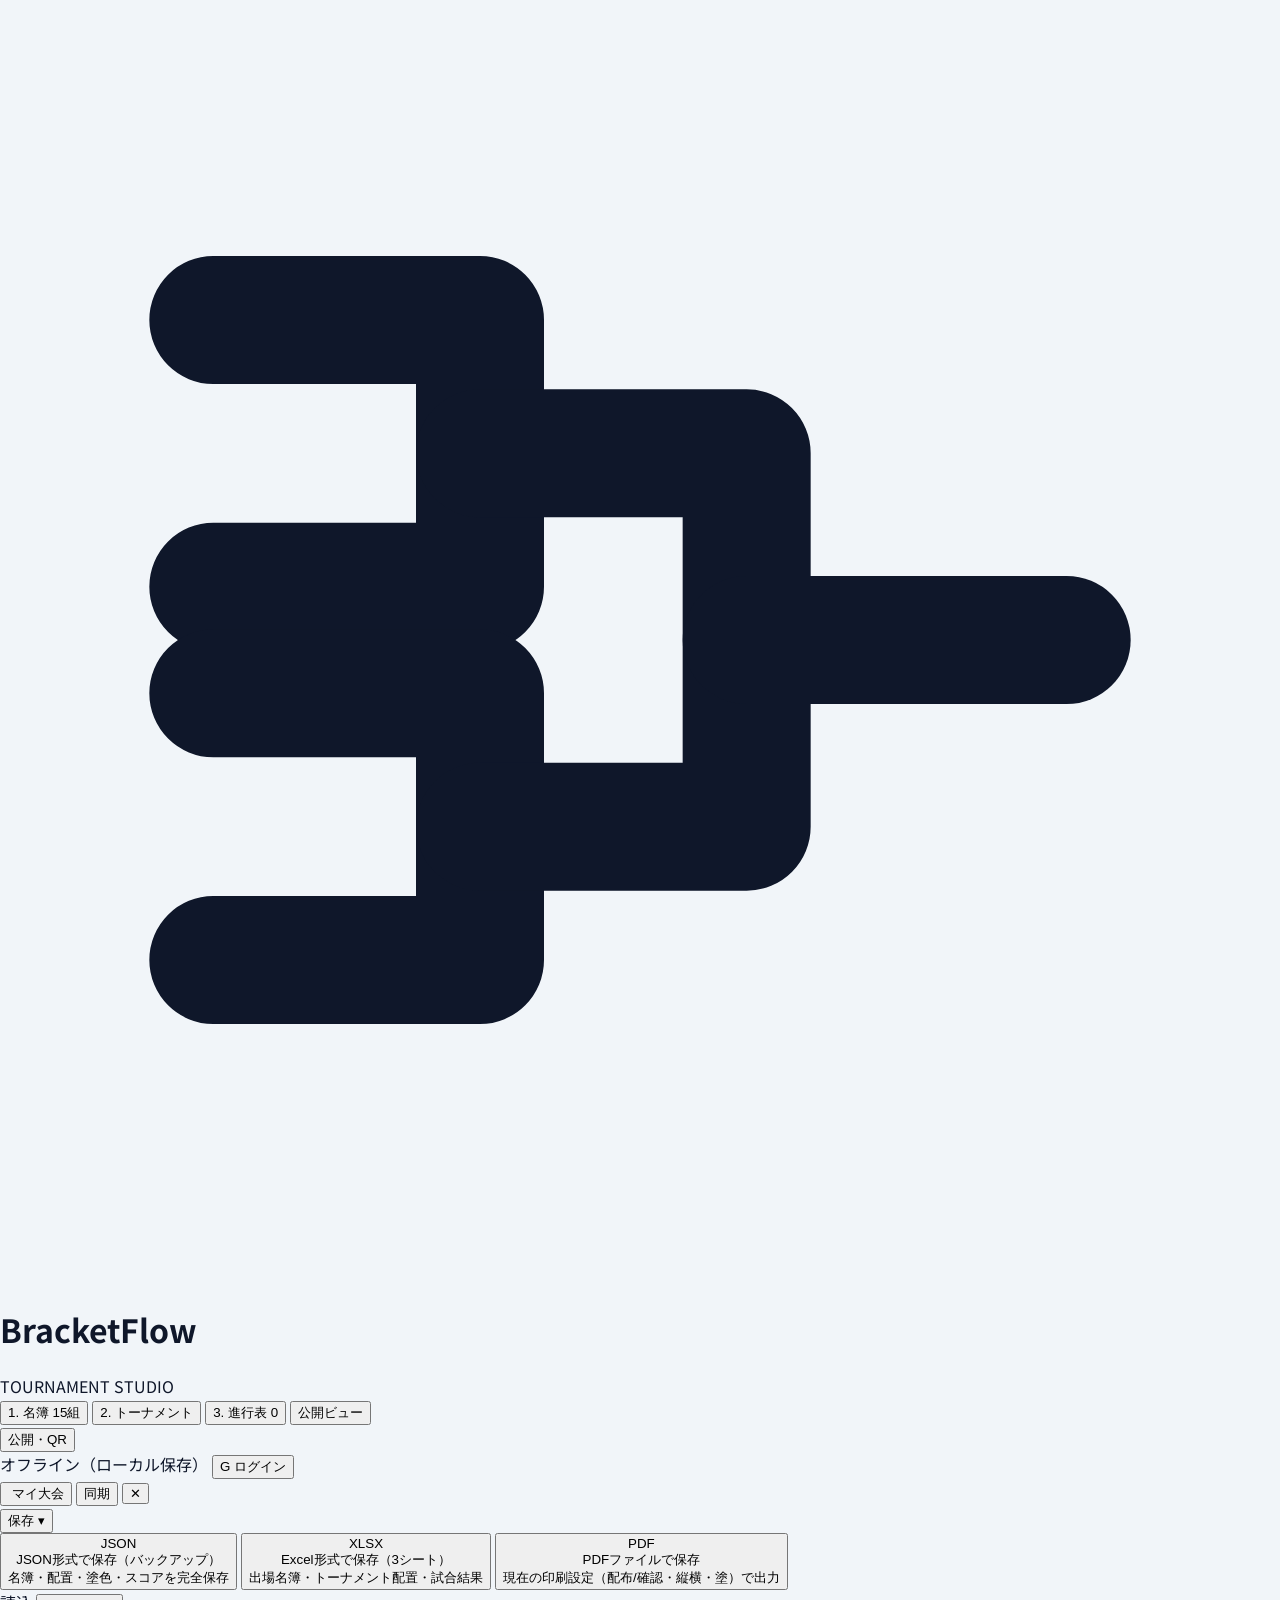
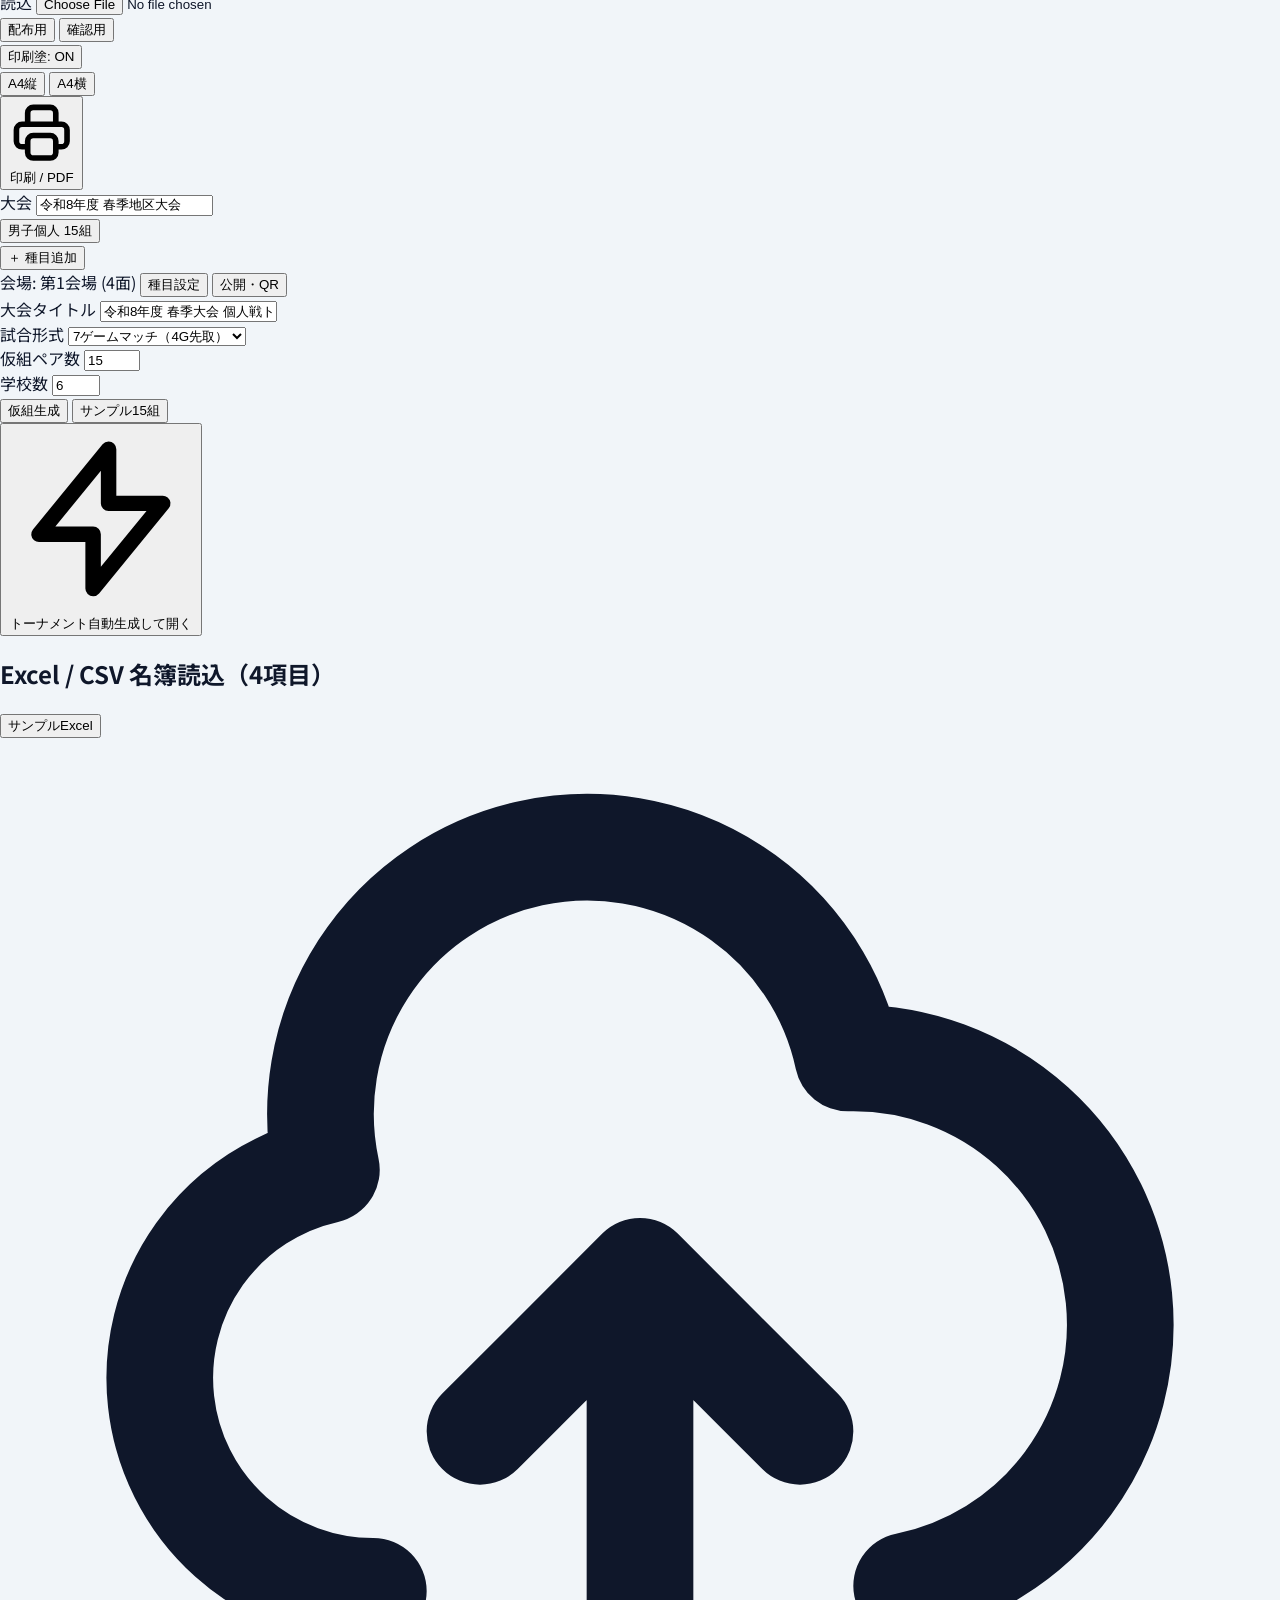
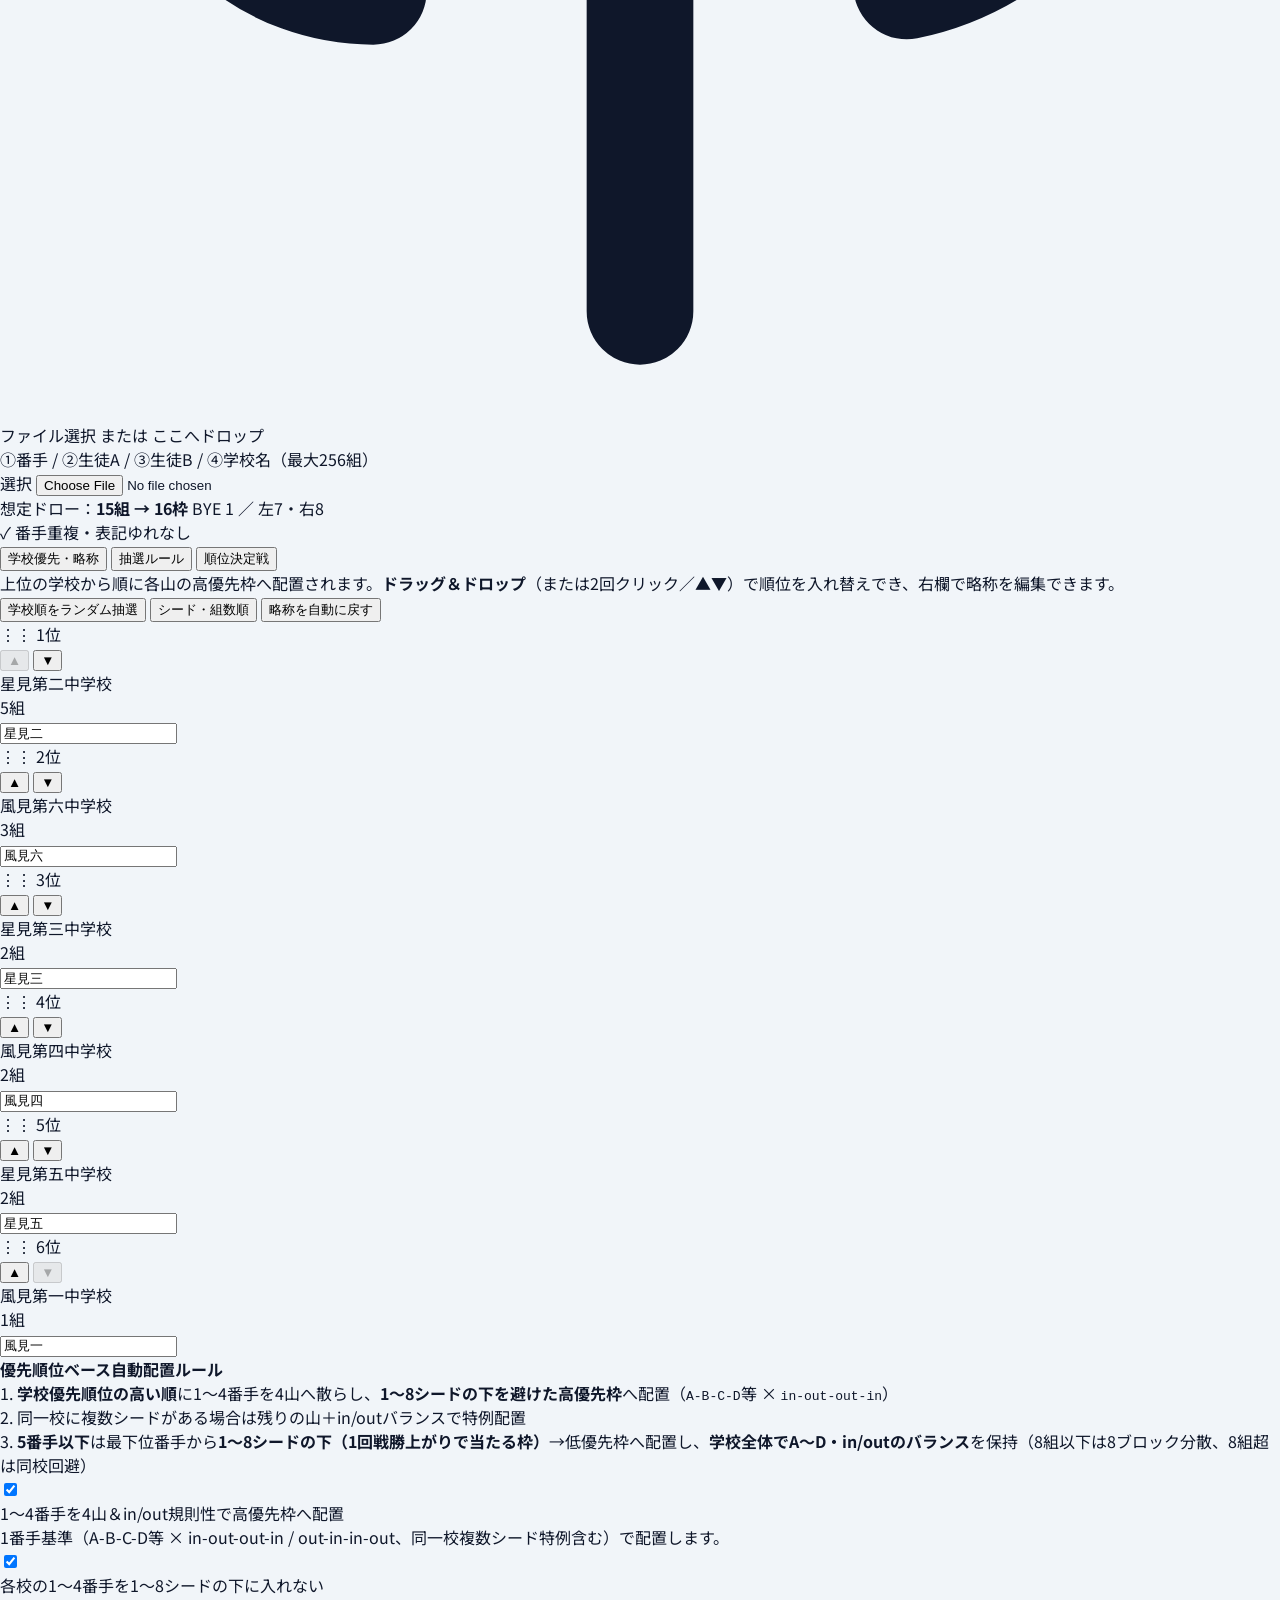
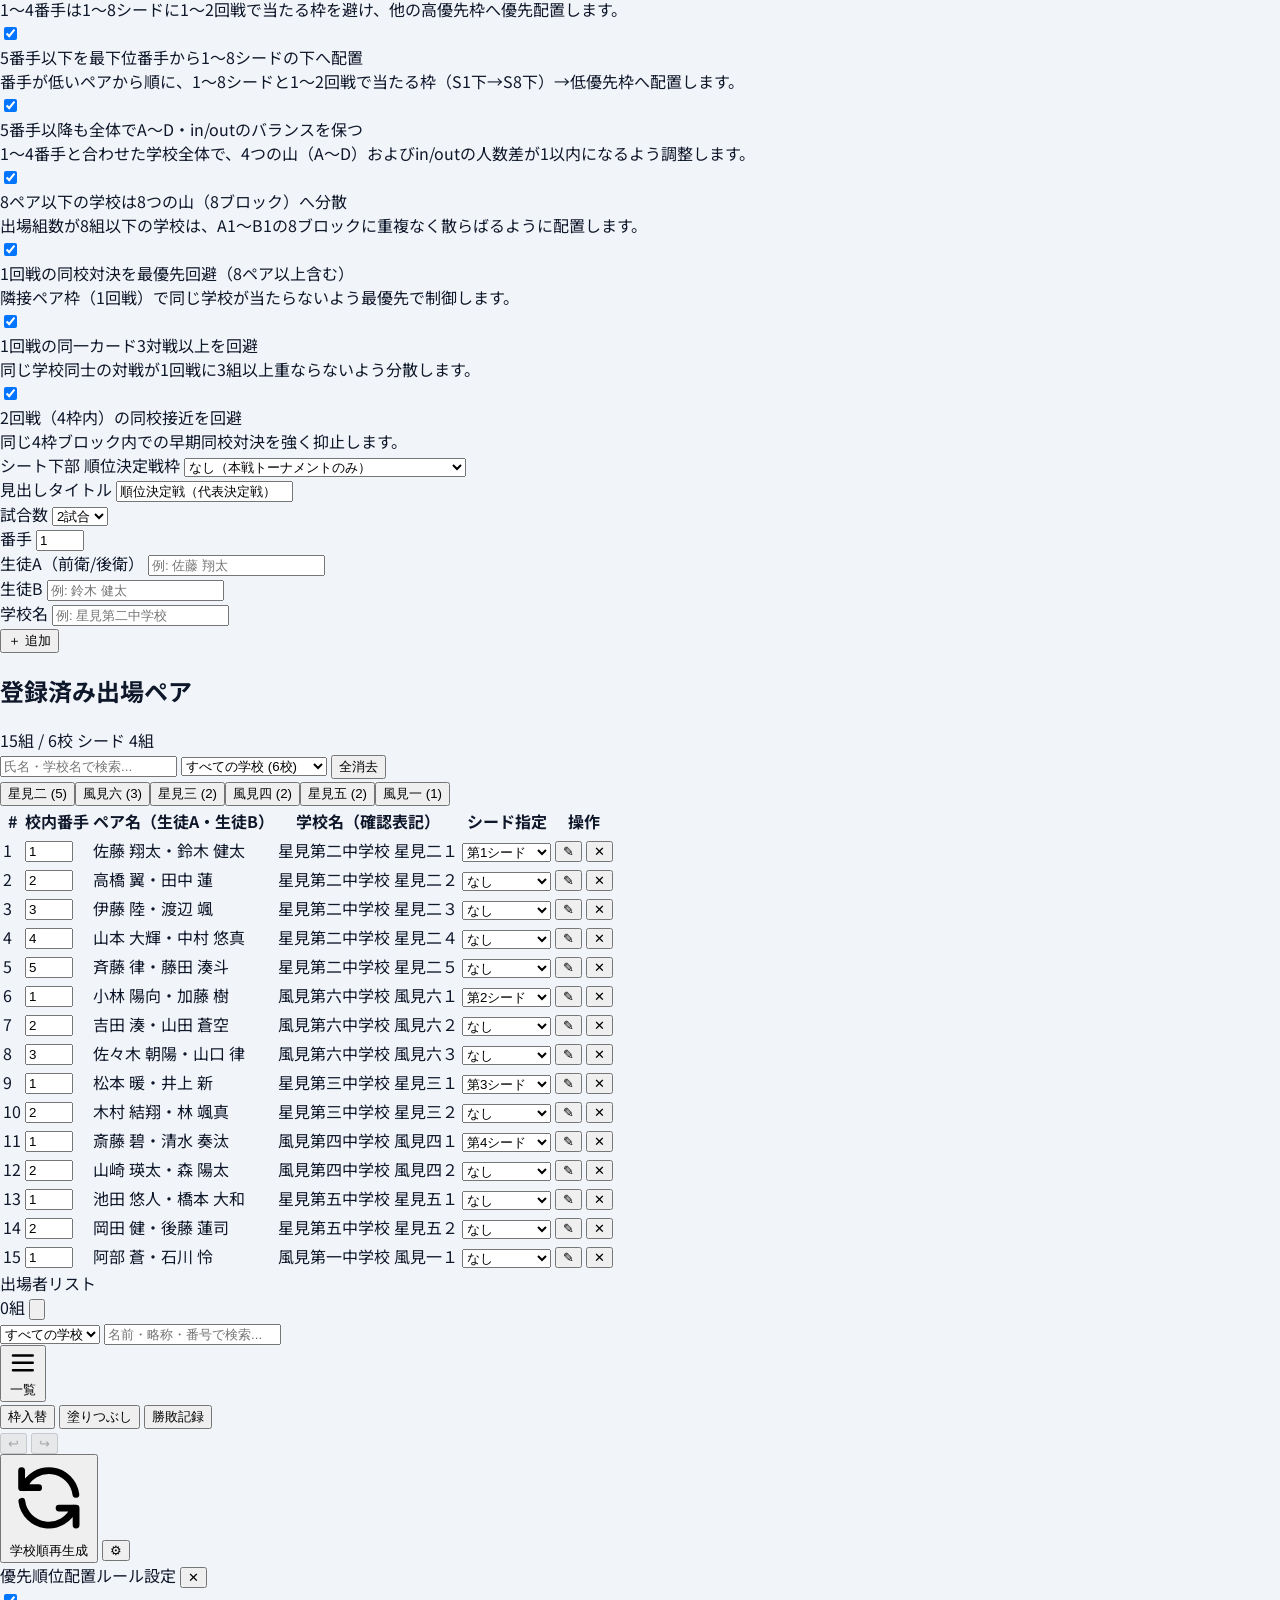
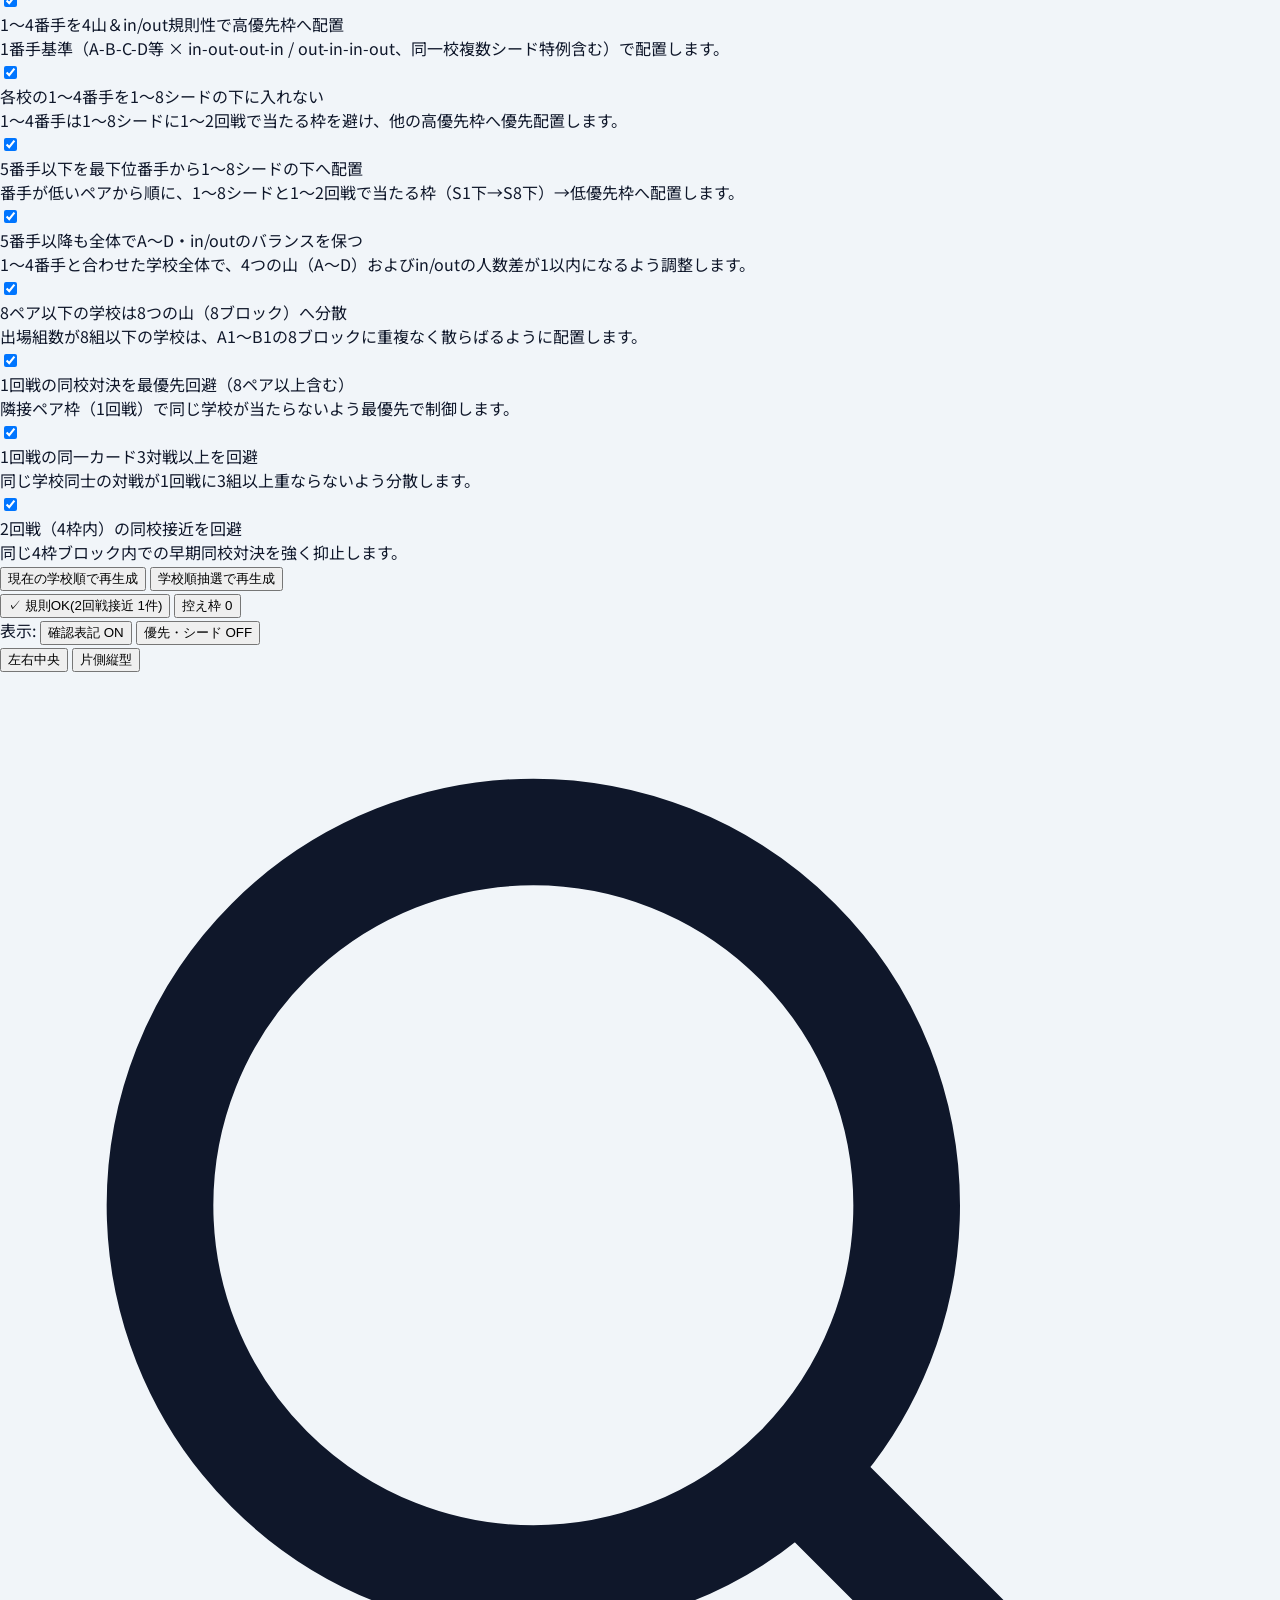
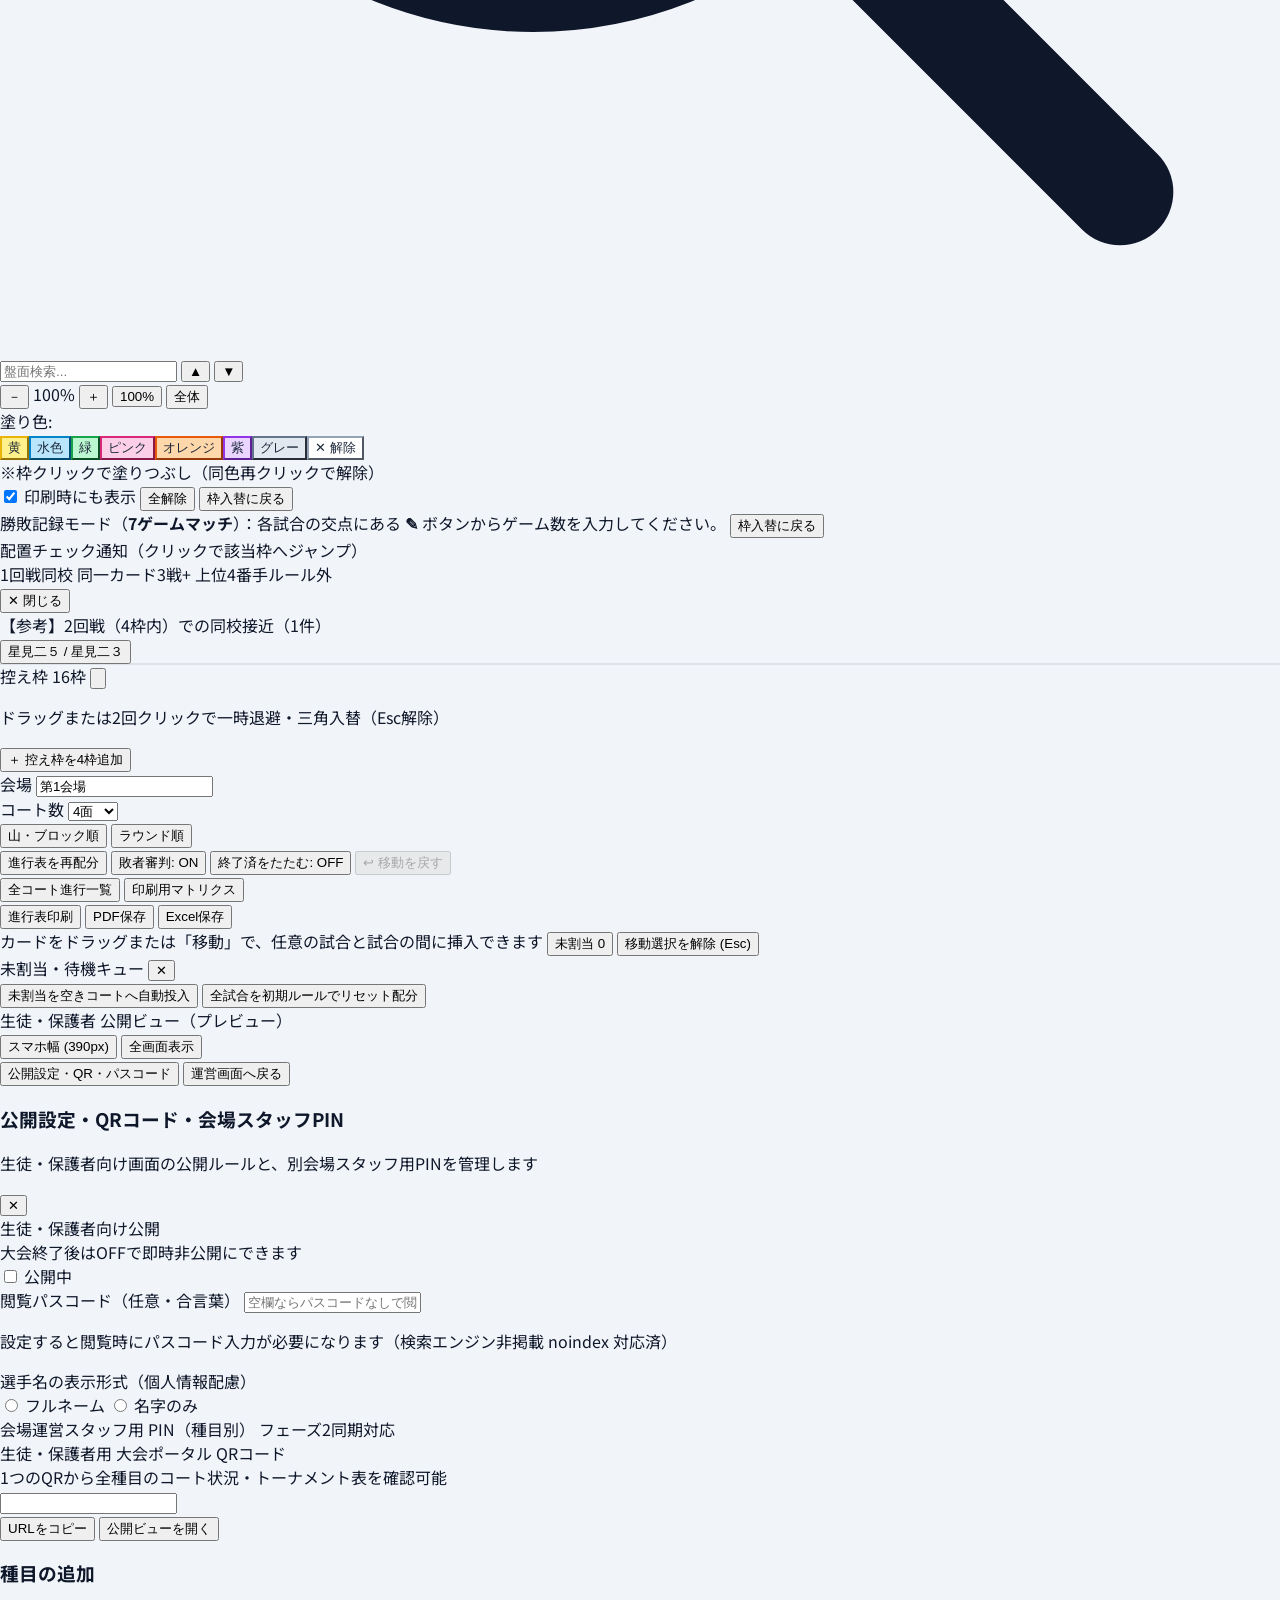
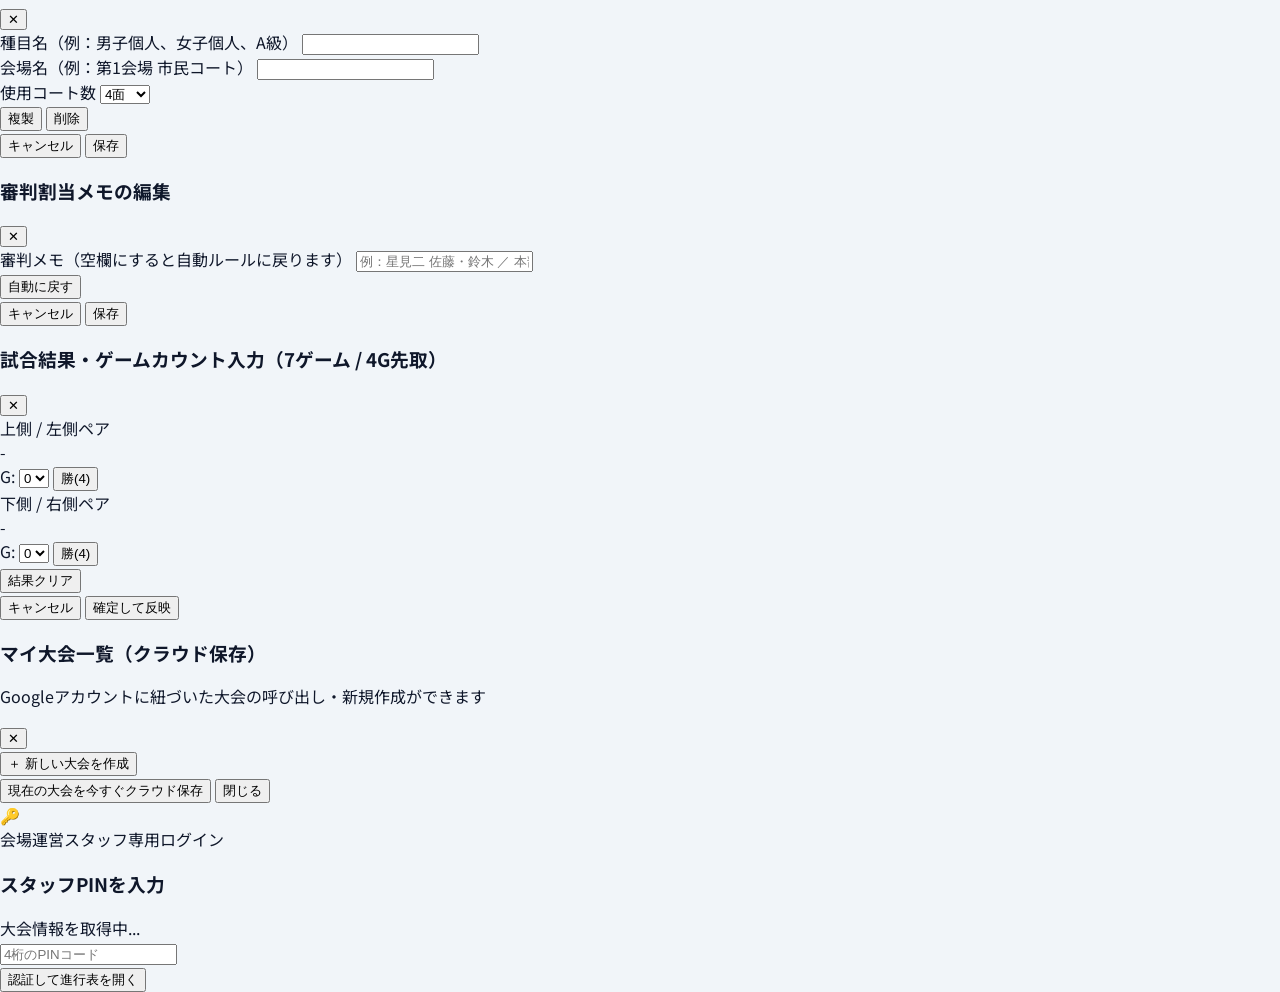
==== public/index.html @ b4ce04fb "Phase 2: Firebase Auth/Firestore sync, Staff PIN, public/ split, favicon, OOP Undo" ====
<!DOCTYPE html>
<html lang="ja">
<head>
  <meta charset="UTF-8" />
  <meta name="viewport" content="width=device-width, initial-scale=1.0" />
  <meta name="robots" content="noindex, nofollow" />
  <link rel="icon" type="image/svg+xml" href="./favicon.svg" />
  <title>BracketFlow — トーナメント作成・運営</title>
  <script src="https://cdn.tailwindcss.com"></script>
  <script src="https://cdn.jsdelivr.net/npm/xlsx@0.18.5/dist/xlsx.full.min.js"></script>
  <script src="https://cdn.jsdelivr.net/npm/html2canvas@1.4.1/dist/html2canvas.min.js"></script>
  <script src="https://cdn.jsdelivr.net/npm/jspdf@2.5.1/dist/jspdf.umd.min.js"></script>
  <script src="https://cdn.jsdelivr.net/npm/qrcode-generator@1.4.4/qrcode.min.js"></script>
  <script src="https://www.gstatic.com/firebasejs/10.14.1/firebase-app-compat.js"></script>
  <script src="https://www.gstatic.com/firebasejs/10.14.1/firebase-auth-compat.js"></script>
  <script src="https://www.gstatic.com/firebasejs/10.14.1/firebase-firestore-compat.js"></script>
  <link rel="stylesheet" href="./styles.css" />
  <style id="dynamic-print-page-style">@page { size: A4 portrait; margin: 7mm; }</style>
</head>
<body class="h-screen w-screen flex flex-col select-none bg-slate-100 text-slate-900">

  <!-- トップヘッダー：レスポンシブ対応＆アカウント連携 -->
  <header class="no-print bg-slate-900 text-white px-2.5 sm:px-4 min-h-[48px] py-1 flex flex-wrap items-center justify-between gap-2 shadow-md z-30 shrink-0">
    <!-- 左側：ロゴ＆画面切替 -->
    <div class="flex items-center gap-2 min-w-0 overflow-x-auto">
      <div class="flex items-center gap-2 shrink-0">
        <span class="w-7 h-7 rounded-lg bg-gradient-to-br from-emerald-400 to-teal-600 text-slate-950 flex items-center justify-center shadow-sm" aria-hidden="true">
          <svg class="w-4 h-4" viewBox="0 0 24 24" fill="none" stroke="currentColor" stroke-width="2.4" stroke-linecap="round" stroke-linejoin="round">
            <path d="M4 6h5v5H4" />
            <path d="M4 18h5v-5H4" />
            <path d="M9 8.5h5v7H9" />
            <path d="M14 12h6" />
          </svg>
        </span>
        <div class="leading-tight hidden lg:block">
          <h1 class="text-sm font-bold tracking-tight text-white">BracketFlow</h1>
          <div class="text-[9px] text-slate-400 font-medium tracking-wider">TOURNAMENT STUDIO</div>
        </div>
      </div>

      <!-- メイン画面タブ -->
      <nav class="flex items-center bg-slate-800/90 p-0.5 rounded-lg border border-slate-700/80 shrink-0">
        <button id="main-tab-reg" onclick="switchMainView('registration')"
                class="px-2 sm:px-2.5 py-1 text-[11px] sm:text-xs font-bold rounded-md bg-blue-600 text-white shadow transition flex items-center gap-1 whitespace-nowrap">
          <span>1. 名簿</span>
          <span id="reg-count-pill" class="bg-slate-950/40 text-blue-100 text-[10px] px-1.5 py-0.2 rounded-full">0組</span>
        </button>
        <button id="main-tab-tourney" onclick="switchMainView('tournament')"
                class="px-2 sm:px-2.5 py-1 text-[11px] sm:text-xs font-bold rounded-md text-slate-300 hover:text-white transition flex items-center gap-1 whitespace-nowrap">
          <span>2. トーナメント</span>
        </button>
        <button id="main-tab-oop" onclick="switchMainView('oop')"
                class="px-2 sm:px-2.5 py-1 text-[11px] sm:text-xs font-bold rounded-md text-slate-300 hover:text-white transition flex items-center gap-1 whitespace-nowrap">
          <span>3. 進行表</span>
          <span id="oop-live-pill" class="hidden bg-rose-500 text-white text-[10px] px-1.5 py-0.2 rounded-full">0</span>
        </button>
        <button id="main-tab-spectator" onclick="switchMainView('spectator')"
                class="px-2 sm:px-2.5 py-1 text-[11px] sm:text-xs font-bold rounded-md text-emerald-300 hover:text-white transition flex items-center gap-1 whitespace-nowrap"
                title="生徒・保護者向けのスマホ閲覧画面をプレビュー">
          <span>公開ビュー</span>
        </button>
      </nav>

      <button id="btn-open-publish-modal" onclick="openPublishModal()"
              class="hidden xl:inline-flex items-center gap-1.5 px-2.5 py-1 text-[11px] font-bold rounded-md bg-slate-800 hover:bg-slate-700 text-slate-200 border border-slate-700 transition shrink-0"
              title="公開ON/OFF・パスコード・名字のみ表示・QRコード・スタッフPIN設定">
        <span id="header-publish-dot" class="w-1.5 h-1.5 rounded-full bg-emerald-400"></span>
        <span>公開・QR</span>
      </button>
    </div>

    <!-- 右側：アカウント・クラウド保存・外部保存・印刷 -->
    <div class="flex items-center gap-1.5 shrink-0">
      <!-- クラウド状態 ＆ Googleアカウント連携 -->
      <span class="hidden 2xl:inline-flex items-center gap-1 text-[10px] text-slate-300 bg-slate-800/80 border border-slate-700 px-2 py-1 rounded-md">
        <span id="cloud-sync-dot" class="w-1.5 h-1.5 rounded-full bg-slate-400"></span>
        <span id="cloud-sync-text">ローカル保存</span>
      </span>

      <button id="btn-google-login" onclick="signInWithGoogle()"
              class="px-2.5 py-1 text-[11px] font-bold rounded-md bg-white hover:bg-slate-100 text-slate-900 shadow-sm transition flex items-center gap-1.5 whitespace-nowrap"
              title="Googleアカウントでログインして過去の大会を保存・呼び出し＆リアルタイム公開">
        <span class="text-xs font-extrabold text-blue-600">G</span>
        <span>ログイン</span>
      </button>

      <div id="header-user-box" class="hidden flex items-center gap-1 bg-slate-800 border border-slate-700 rounded-md p-0.5">
        <button onclick="openMyTournamentsModal()"
                class="px-2 py-0.5 text-[11px] font-bold rounded bg-indigo-600 hover:bg-indigo-500 text-white transition flex items-center gap-1 whitespace-nowrap"
                title="クラウド保存した過去の大会一覧を開く">
          <img id="header-user-avatar" src="" alt="" class="hidden w-4 h-4 rounded-full" />
          <span>マイ大会</span>
        </button>
        <button onclick="syncNowToCloud()"
                class="px-1.5 py-0.5 text-[10px] font-bold rounded text-emerald-300 hover:bg-slate-700 transition"
                title="今すぐクラウド保存・公開ページ同期">
          同期
        </button>
        <button onclick="signOutGoogle()"
                class="hidden md:inline-block px-1.5 py-0.5 text-[10px] font-bold rounded text-slate-400 hover:text-white hover:bg-slate-700 transition"
                title="ログアウト">
          <span id="header-user-name" class="max-w-[72px] truncate inline-block align-bottom"></span> ✕
        </button>
      </div>

      <div class="h-4 w-px bg-slate-700 mx-0.5 hidden sm:block"></div>
      <!-- 保存ドロップダウン（JSON / Excel / PDF） -->
      <div class="relative">
        <button id="btn-export-menu" onclick="toggleExportMenu()"
                class="px-2.5 py-1 text-xs bg-emerald-600 hover:bg-emerald-500 border border-emerald-500 rounded-md text-white font-bold transition flex items-center gap-1 shadow-sm"
                title="JSON / Excel / PDF形式で保存">
          <span>保存</span>
          <span class="text-[10px] opacity-85">▾</span>
        </button>

        <div id="export-menu-popover" class="hidden absolute right-0 top-full mt-1.5 w-64 bg-white text-slate-800 rounded-xl shadow-2xl border border-slate-200 p-1.5 z-50 space-y-1">
          <button onclick="exportJsonState(); closeExportMenu();"
                  class="w-full text-left px-3 py-2 rounded-lg hover:bg-slate-100 transition flex items-start gap-2.5">
            <span class="mt-0.5 px-1.5 py-0.5 text-[10px] font-bold rounded bg-slate-200 text-slate-800 shrink-0">JSON</span>
            <div class="min-w-0">
              <div class="text-xs font-bold text-slate-900">JSON形式で保存（バックアップ）</div>
              <div class="text-[10px] text-slate-500">名簿・配置・塗色・スコアを完全保存</div>
            </div>
          </button>
          <button onclick="exportExcelState(); closeExportMenu();"
                  class="w-full text-left px-3 py-2 rounded-lg hover:bg-emerald-50 transition flex items-start gap-2.5">
            <span class="mt-0.5 px-1.5 py-0.5 text-[10px] font-bold rounded bg-emerald-100 text-emerald-800 shrink-0">XLSX</span>
            <div class="min-w-0">
              <div class="text-xs font-bold text-slate-900">Excel形式で保存（3シート）</div>
              <div class="text-[10px] text-slate-500">出場名簿・トーナメント配置・試合結果</div>
            </div>
          </button>
          <button onclick="exportPdfState(); closeExportMenu();"
                  class="w-full text-left px-3 py-2 rounded-lg hover:bg-rose-50 transition flex items-start gap-2.5">
            <span class="mt-0.5 px-1.5 py-0.5 text-[10px] font-bold rounded bg-rose-100 text-rose-800 shrink-0">PDF</span>
            <div class="min-w-0">
              <div class="text-xs font-bold text-slate-900">PDFファイルで保存</div>
              <div class="text-[10px] text-slate-500">現在の印刷設定（配布/確認・縦横・塗）で出力</div>
            </div>
          </button>
        </div>
      </div>

      <label class="px-2.5 py-1 text-xs bg-slate-800 hover:bg-slate-700 border border-slate-700 rounded-md text-slate-200 cursor-pointer transition"
             title="保存したJSONファイルを読み込み">
        読込
        <input type="file" id="json-import-input" accept=".json" class="hidden" onchange="importJsonState(event)" />
      </label>

      <div class="h-4 w-px bg-slate-700 mx-0.5 hidden sm:block"></div>

      <!-- 印刷モード切替（配布用/確認用・塗りつぶし印刷ON/OFF・縦/横） -->
      <div class="hidden sm:flex items-center bg-slate-800 p-0.5 rounded-md border border-slate-700 gap-0.5">
        <button id="btn-print-dist" onclick="setPrintMode('distribution')" class="px-2 py-0.5 text-[11px] rounded font-bold bg-emerald-600 text-white transition" title="印刷時に確認用バッジ（略称＋番手）を隠す">配布用</button>
        <button id="btn-print-check" onclick="setPrintMode('check')" class="px-2 py-0.5 text-[11px] rounded font-bold text-slate-300 hover:text-white transition" title="印刷時に確認用バッジ（略称＋番手）を表示">確認用</button>
      </div>

      <button id="btn-print-fills-toggle" onclick="togglePrintFills()"
              class="hidden md:inline-flex items-center gap-1 px-2 py-1 text-[11px] rounded-md font-bold bg-amber-500/20 hover:bg-amber-500/30 text-amber-200 border border-amber-400/50 transition"
              title="印刷・PDF出力時に任意の塗りつぶしを含めるか切り替え">
        <span>印刷塗:</span>
        <span id="print-fills-header-state">ON</span>
      </button>

      <div class="hidden lg:flex items-center bg-slate-800 p-0.5 rounded-md border border-slate-700 gap-0.5">
        <button id="btn-orient-portrait" onclick="setPrintOrientation('portrait')" class="px-2 py-0.5 text-[11px] rounded font-bold bg-slate-600 text-white transition">A4縦</button>
        <button id="btn-orient-landscape" onclick="setPrintOrientation('landscape')" class="px-2 py-0.5 text-[11px] rounded font-bold text-slate-300 hover:text-white transition">A4横</button>
      </div>

      <button onclick="executePrint()"
              class="px-3 py-1 text-xs bg-blue-600 hover:bg-blue-500 text-white font-bold rounded-md shadow transition flex items-center gap-1.5">
        <svg class="w-3.5 h-3.5" fill="none" stroke="currentColor" viewBox="0 0 24 24"><path stroke-linecap="round" stroke-linejoin="round" stroke-width="2" d="M17 17h2a2 2 0 002-2v-4a2 2 0 00-2-2H5a2 2 0 00-2 2v4a2 2 0 002 2h2m2 4h6a2 2 0 002-2v-4a2 2 0 00-2-2H9a2 2 0 00-2 2v4a2 2 0 002 2zm8-12V5a2 2 0 00-2-2H9a2 2 0 00-2 2v4h10z"/></svg>
        <span>印刷 / PDF</span>
      </button>
    </div>
  </header>

  <!-- 大会・複数種目（会場別）切替バー -->
  <div id="event-switcher-bar" class="no-print bg-slate-800 text-slate-200 border-b border-slate-700 px-3 sm:px-4 py-1.5 flex items-center justify-between gap-2 shrink-0 z-20">
    <div class="flex items-center gap-2 min-w-0 flex-1 overflow-x-auto">
      <div class="flex items-center gap-1.5 shrink-0 pr-2 border-r border-slate-700">
        <span class="text-[10px] font-bold text-slate-400 uppercase tracking-wider">大会</span>
        <input type="text" id="parent-tournament-name-input" value="令和8年度 春季地区大会"
               oninput="updateParentTournamentName(this.value)"
               class="bg-slate-900/80 hover:bg-slate-900 focus:bg-slate-950 text-xs font-bold text-white px-2 py-0.5 rounded border border-slate-700 focus:border-emerald-400 focus:outline-none w-44 sm:w-56"
               title="親大会名（生徒・保護者公開ページのタイトルになります）" />
      </div>

      <div id="event-tabs-container" class="flex items-center gap-1 shrink-0">
        <!-- JS描画: 男子個人 / 女子個人 など -->
      </div>

      <button onclick="openEventModal('add')"
              class="px-2 py-0.5 text-[11px] font-bold rounded bg-slate-700/80 hover:bg-emerald-600 text-slate-200 hover:text-white border border-slate-600 transition shrink-0"
              title="この大会に新しい種目（別会場・別進行表）を追加">
        ＋ 種目追加
      </button>
    </div>

    <div class="flex items-center gap-1.5 shrink-0">
      <span id="active-event-venue-pill" class="hidden md:inline-flex items-center gap-1 px-2 py-0.5 text-[10px] font-bold rounded bg-slate-900/70 text-emerald-300 border border-slate-700">
        会場: 第1会場
      </span>
      <button onclick="openEventModal('edit')"
              class="px-2 py-0.5 text-[10px] font-bold rounded bg-slate-700/70 hover:bg-slate-600 text-slate-200 transition"
              title="現在の種目名・会場名・複製・削除を管理">
        種目設定
      </button>
      <button onclick="openPublishModal()"
              class="xl:hidden px-2 py-0.5 text-[10px] font-bold rounded bg-emerald-600 hover:bg-emerald-500 text-white transition">
        公開・QR
      </button>
    </div>
  </div>

  <!-- メインコンテナ -->
  <div id="app-shell" class="flex-1 flex overflow-hidden relative">

    <!-- =================================================================== -->
    <!-- 画面1：生徒登録・名簿・抽選ルール・学校略称設定画面                  -->
    <!-- =================================================================== -->
    <div id="view-registration" class="flex-1 flex flex-col overflow-hidden bg-slate-100">

      <!-- 上段バー：大会タイトル・試合形式・仮組設定 ＆ 主要アクション -->
      <div class="bg-white border-b border-slate-200 px-4 py-3 shrink-0">
        <div class="max-w-[1440px] mx-auto flex flex-wrap items-end justify-between gap-3">
          <div class="flex flex-wrap items-end gap-3 flex-1 min-w-[260px]">
            <div class="flex-1 min-w-[210px] max-w-md">
              <label class="block text-[11px] font-bold text-slate-500 mb-0.5">大会タイトル</label>
              <input type="text" id="tournament-title-input" value="大会トーナメント表"
                     oninput="syncTitle(this.value)"
                     class="w-full px-3 py-1.5 text-sm font-bold border border-slate-300 rounded-lg focus:outline-none focus:ring-2 focus:ring-blue-500/30 focus:border-blue-500" />
            </div>

            <!-- 試合形式設定（5ゲーム / 7ゲーム） -->
            <div>
              <label class="block text-[11px] font-bold text-slate-500 mb-0.5">試合形式</label>
              <select id="match-format-select" onchange="setMatchFormat(this.value)"
                      class="px-2.5 py-1.5 h-[34px] text-xs font-bold border border-slate-300 rounded-lg bg-white text-slate-800 focus:outline-none focus:border-blue-500">
                <option value="5">5ゲームマッチ（3G先取）</option>
                <option value="7" selected>7ゲームマッチ（4G先取）</option>
              </select>
            </div>

            <!-- 仮組設定（ペア数 ＋ 学校数） -->
            <div class="flex items-end gap-1.5 bg-slate-50 px-2.5 py-1.5 rounded-lg border border-slate-200">
              <div>
                <label class="block text-[10px] font-bold text-slate-500 mb-0.5">仮組ペア数</label>
                <input type="number" id="entry-count-input" min="2" max="256" value="15"
                       class="w-16 px-2 py-1 text-xs font-bold border border-slate-300 rounded-md text-center bg-white focus:outline-none focus:border-blue-500" />
              </div>
              <div>
                <label class="block text-[10px] font-bold text-slate-500 mb-0.5">学校数</label>
                <input type="number" id="dummy-school-count-input" min="1" max="64" value="6"
                       class="w-14 px-2 py-1 text-xs font-bold border border-slate-300 rounded-md text-center bg-white focus:outline-none focus:border-blue-500" />
              </div>
              <button onclick="buildDummyFrame()"
                      class="px-2.5 py-1 h-[28px] bg-slate-700 hover:bg-slate-600 text-white text-xs font-bold rounded-md transition">
                仮組生成
              </button>
              <button onclick="loadRealisticSampleData()"
                      class="px-2.5 py-1 h-[28px] bg-amber-50 hover:bg-amber-100 text-amber-800 border border-amber-300 text-xs font-bold rounded-md transition"
                      title="シードや複数校が含まれたリアルな15組サンプルを読み込みます">
                サンプル15組
              </button>
            </div>
          </div>

          <button onclick="generateAndOpenTournament()"
                  class="px-5 py-2.5 bg-emerald-600 hover:bg-emerald-500 text-white text-sm font-bold rounded-lg shadow-sm transition flex items-center gap-2">
            <svg class="w-4 h-4" fill="none" stroke="currentColor" viewBox="0 0 24 24"><path stroke-linecap="round" stroke-linejoin="round" stroke-width="2" d="M13 10V3L4 14h7v7l9-11h-7z"/></svg>
            <span>トーナメント自動生成して開く</span>
          </button>
        </div>
      </div>

      <!-- 本体：左右2ペイン -->
      <div class="flex-1 overflow-y-auto lg:overflow-hidden p-3 sm:p-4">
        <div class="max-w-[1440px] mx-auto h-full grid grid-cols-1 lg:grid-cols-12 gap-4">

          <!-- 左ペイン (4/12)：常設Excel読込＋生成前クイック診断 ＋ 3タブ設定パネル -->
          <section class="lg:col-span-4 flex flex-col gap-3 overflow-hidden">

            <!-- 常設カード：Excel / CSV 4項目読込 ＆ 生成前クイック診断 -->
            <div class="bg-white rounded-xl border border-slate-200 shadow-sm p-3.5 space-y-2.5 shrink-0">
              <div class="flex items-center justify-between gap-2">
                <h2 class="text-xs font-bold text-slate-800 flex items-center gap-1.5">
                  <span class="w-1.5 h-3.5 bg-emerald-500 rounded-full"></span>
                  Excel / CSV 名簿読込（4項目）
                </h2>
                <button onclick="downloadSampleExcel()" class="text-[11px] bg-emerald-50 hover:bg-emerald-100 text-emerald-700 border border-emerald-200 px-2 py-0.5 rounded font-bold transition shrink-0">
                  サンプルExcel
                </button>
              </div>

              <label id="excel-dropzone"
                     ondragover="handleExcelDragOver(event)"
                     ondragleave="handleExcelDragLeave(event)"
                     ondrop="handleExcelDrop(event)"
                     class="flex items-center justify-between gap-3 border-2 border-dashed border-slate-300 hover:border-emerald-500 rounded-lg px-3 py-2.5 bg-slate-50 hover:bg-emerald-50/30 cursor-pointer transition">
                <div class="flex items-center gap-2.5 min-w-0">
                  <svg class="w-6 h-6 text-emerald-600/80 shrink-0" fill="none" stroke="currentColor" viewBox="0 0 24 24"><path stroke-linecap="round" stroke-linejoin="round" stroke-width="2" d="M7 16a4 4 0 01-.88-7.903A5 5 0 1115.9 6L16 6a5 5 0 011 9.9M15 13l-3-3m0 0l-3 3m3-3v12"/></svg>
                  <div class="min-w-0">
                    <div class="text-xs font-bold text-slate-800 truncate">ファイル選択 または ここへドロップ</div>
                    <div class="text-[10px] text-slate-500 truncate">①番手 / ②生徒A / ③生徒B / ④学校名（最大256組）</div>
                  </div>
                </div>
                <span class="px-2 py-1 text-[11px] font-bold bg-white border border-slate-300 rounded-md text-slate-700 shrink-0">選択</span>
                <input type="file" id="excel-file-input" accept=".xlsx,.xls,.csv" class="hidden" onchange="handleSpreadsheetUpload(event)" />
              </label>

              <!-- 生成前クイック診断バー -->
              <div id="precheck-summary-bar" class="rounded-lg border border-slate-200 bg-slate-50/90 px-2.5 py-2 text-[11px] space-y-1">
                <!-- JSで自動描画 -->
              </div>
            </div>

            <!-- 下段カード：3タブ設定パネル（初期表示＝学校優先・略称） -->
            <div class="bg-white rounded-xl border border-slate-200 shadow-sm flex-1 flex flex-col overflow-hidden min-h-[260px]">
              <div class="grid grid-cols-3 bg-slate-50 border-b border-slate-200 p-1 gap-1 shrink-0 text-[11px] font-bold">
                <button id="left-tab-alias" onclick="switchRegSubTab('alias')" class="py-1.5 rounded-lg bg-white text-blue-700 shadow-sm border border-slate-200/80 transition">
                  学校優先・略称
                </button>
                <button id="left-tab-rules" onclick="switchRegSubTab('rules')" class="py-1.5 rounded-lg text-slate-600 hover:text-slate-900 transition">
                  抽選ルール
                </button>
                <button id="left-tab-consolation" onclick="switchRegSubTab('consolation')" class="py-1.5 rounded-lg text-slate-600 hover:text-slate-900 transition">
                  順位決定戦
                </button>
              </div>

              <div class="flex-1 overflow-y-auto p-3.5 space-y-3">

                <!-- タブ1（初期表示）：学校優先順位 ＆ 学校略称カスタマイズ -->
                <div id="reg-panel-alias" class="space-y-2.5">
                  <div class="bg-blue-50 border border-blue-200 rounded-lg p-2.5 text-[11px] text-blue-900 leading-snug">
                    上位の学校から順に各山の高優先枠へ配置されます。<b>ドラッグ＆ドロップ</b>（または2回クリック／▲▼）で順位を入れ替えでき、右欄で略称を編集できます。
                  </div>
                  <div class="flex flex-wrap items-center gap-1.5">
                    <button onclick="shuffleSchoolOrder(true)" class="px-2 py-1 text-[11px] bg-emerald-600 hover:bg-emerald-500 text-white font-bold rounded-md transition">
                      学校順をランダム抽選
                    </button>
                    <button onclick="sortSchoolOrderDefault(true)" class="px-2 py-1 text-[11px] bg-slate-100 hover:bg-slate-200 text-slate-700 border border-slate-300 font-bold rounded-md transition">
                      シード・組数順
                    </button>
                    <button onclick="resetAllSchoolAliases()" class="ml-auto text-[11px] text-blue-600 hover:underline font-bold">
                      略称を自動に戻す
                    </button>
                  </div>
                  <div id="school-alias-editor-list" class="border border-slate-200 rounded-lg divide-y divide-slate-100 text-xs"></div>
                </div>

                <!-- タブ2：優先順位配置・抽選ルール設定 -->
                <div id="reg-panel-rules" class="hidden space-y-3">
                  <div class="bg-emerald-50 border border-emerald-200 rounded-lg p-3 text-[11px] text-emerald-900 leading-relaxed space-y-1">
                    <b class="block">優先順位ベース自動配置ルール</b>
                    <div>1. <b>学校優先順位の高い順</b>に1〜4番手を4山へ散らし、<b>1〜8シードの下を避けた高優先枠</b>へ配置（<code class="bg-white/80 px-1 rounded">A-B-C-D</code>等 × <code class="bg-white/80 px-1 rounded">in-out-out-in</code>）</div>
                    <div>2. 同一校に複数シードがある場合は残りの山＋in/outバランスで特例配置</div>
                    <div>3. <b>5番手以下</b>は最下位番手から<b>1〜8シードの下（1回戦勝上がりで当たる枠）</b>→低優先枠へ配置し、<b>学校全体でA〜D・in/outのバランス</b>を保持（8組以下は8ブロック分散、8組超は同校回避）</div>
                  </div>

                  <div class="space-y-2" id="reg-rules-checkboxes"></div>
                </div>

                <!-- タブ3：敗者復活・順位決定戦 -->
                <div id="reg-panel-consolation" class="hidden space-y-3">
                  <div>
                    <label class="block text-xs font-bold text-slate-700 mb-1">シート下部 順位決定戦枠</label>
                    <select id="consolation-preset" onchange="applyConsolationPreset(this.value)"
                            class="w-full px-2.5 py-2 text-xs border border-slate-300 rounded-lg bg-white font-bold">
                      <option value="none">なし（本戦トーナメントのみ）</option>
                      <option value="3rd">3位決定戦（準決勝敗者 2ペア）</option>
                      <option value="5to7">5〜7位・代表決定戦（準々決勝敗者 4ペア）</option>
                      <option value="9to16">9〜16位決定戦（ベスト16敗者 8ペア）</option>
                      <option value="custom">カスタム設定（自由タイトル・試合数）</option>
                    </select>
                  </div>

                  <div id="consolation-custom-box" class="hidden space-y-2.5 pt-2 border-t border-slate-200">
                    <div class="grid grid-cols-3 gap-2">
                      <div class="col-span-2">
                        <label class="block text-[10px] font-bold text-slate-500 mb-0.5">見出しタイトル</label>
                        <input type="text" id="consolation-title-input" value="順位決定戦（代表決定戦）"
                               oninput="updateConsolationConfig()"
                               class="w-full px-2.5 py-1.5 text-xs border border-slate-300 rounded-lg" />
                      </div>
                      <div>
                        <label class="block text-[10px] font-bold text-slate-500 mb-0.5">試合数</label>
                        <select id="consolation-match-count" onchange="updateConsolationConfig()"
                                class="w-full px-2.5 py-1.5 text-xs border border-slate-300 rounded-lg bg-white font-bold">
                          <option value="1">1試合</option>
                          <option value="2" selected>2試合</option>
                          <option value="3">3試合</option>
                          <option value="4">4試合</option>
                        </select>
                      </div>
                    </div>
                    <div id="consolation-slots-editor" class="space-y-1.5"></div>
                  </div>
                </div>

              </div>
            </div>
          </section>

          <!-- 右ペイン (8/12)：個別追加フォーム ＋ 登録名簿テーブル -->
          <section class="lg:col-span-8 flex flex-col gap-3 overflow-hidden">

            <div class="bg-white rounded-xl border border-slate-200 shadow-sm p-3.5 shrink-0">
              <div class="grid grid-cols-2 sm:grid-cols-12 gap-2 items-end">
                <div class="col-span-1 sm:col-span-1">
                  <label class="block text-[10px] font-bold text-slate-500 mb-0.5">番手</label>
                  <input type="number" id="add-rank" min="1" max="50" value="1"
                         class="w-full px-2 py-1.5 text-xs font-bold text-center border border-slate-300 rounded-lg" />
                </div>
                <div class="col-span-1 sm:col-span-3">
                  <label class="block text-[10px] font-bold text-slate-500 mb-0.5">生徒A（前衛/後衛）</label>
                  <input type="text" id="add-p1" placeholder="例: 佐藤 翔太" onkeydown="handleAddKeydown(event)"
                         class="w-full px-2.5 py-1.5 text-xs border border-slate-300 rounded-lg focus:outline-none focus:border-blue-500" />
                </div>
                <div class="col-span-1 sm:col-span-3">
                  <label class="block text-[10px] font-bold text-slate-500 mb-0.5">生徒B</label>
                  <input type="text" id="add-p2" placeholder="例: 鈴木 健太" onkeydown="handleAddKeydown(event)"
                         class="w-full px-2.5 py-1.5 text-xs border border-slate-300 rounded-lg focus:outline-none focus:border-blue-500" />
                </div>
                <div class="col-span-1 sm:col-span-3">
                  <label class="block text-[10px] font-bold text-slate-500 mb-0.5">学校名</label>
                  <input type="text" id="add-school" placeholder="例: 星見第二中学校" list="school-datalist" onkeydown="handleAddKeydown(event)"
                         class="w-full px-2.5 py-1.5 text-xs border border-slate-300 rounded-lg focus:outline-none focus:border-blue-500" />
                  <datalist id="school-datalist"></datalist>
                </div>
                <div class="col-span-2 sm:col-span-2">
                  <button onclick="addSingleEntry()"
                          class="w-full py-1.5 h-[30px] bg-blue-600 hover:bg-blue-500 text-white text-xs font-bold rounded-lg shadow-sm transition">
                    ＋ 追加
                  </button>
                </div>
              </div>
            </div>

            <div class="bg-white rounded-xl border border-slate-200 shadow-sm p-3.5 flex-1 flex flex-col overflow-hidden min-h-[320px]">
              <div class="flex flex-wrap items-center justify-between gap-2 mb-2.5 shrink-0">
                <div class="flex items-center gap-2">
                  <h2 class="text-sm font-bold text-slate-800">登録済み出場ペア</h2>
                  <span id="reg-table-summary" class="text-xs font-bold text-blue-700 bg-blue-50 border border-blue-200 px-2 py-0.5 rounded-full">0組 / 0校</span>
                  <span id="reg-seed-summary" class="text-[11px] font-bold text-amber-800 bg-amber-50 border border-amber-200 px-2 py-0.5 rounded-full hidden">シード 0</span>
                </div>

                <div class="flex flex-wrap items-center gap-1.5">
                  <input type="text" id="reg-search-input" oninput="renderRegistrationTable()" placeholder="氏名・学校名で検索..."
                         class="px-2.5 py-1 text-xs border border-slate-300 rounded-lg w-40 focus:outline-none focus:border-blue-500" />
                  <select id="reg-school-filter" onchange="renderRegistrationTable()"
                          class="px-2 py-1 text-xs border border-slate-300 rounded-lg bg-white max-w-[150px]">
                    <option value="">すべての学校</option>
                  </select>
                  <button onclick="clearAllEntries()"
                          class="px-2.5 py-1 text-xs bg-rose-50 hover:bg-rose-100 text-rose-700 border border-rose-200 rounded-lg font-bold transition">
                    全消去
                  </button>
                </div>
              </div>

              <div id="reg-school-chips" class="flex flex-wrap gap-1 mb-2 shrink-0"></div>

              <div class="flex-1 overflow-auto border border-slate-200 rounded-lg">
                <table class="w-full text-left border-collapse text-xs">
                  <thead class="bg-slate-50 text-slate-600 sticky top-0 z-10 border-b border-slate-200">
                    <tr>
                      <th class="py-2 px-2.5 w-12 text-center">#</th>
                      <th class="py-2 px-2.5 w-20 text-center">校内番手</th>
                      <th class="py-2 px-2.5">ペア名（生徒A・生徒B）</th>
                      <th class="py-2 px-2.5">学校名（確認表記）</th>
                      <th class="py-2 px-2.5 w-28">シード指定</th>
                      <th class="py-2 px-2.5 w-24 text-center">操作</th>
                    </tr>
                  </thead>
                  <tbody id="reg-table-body" class="divide-y divide-slate-100"></tbody>
                </table>
              </div>
            </div>

          </section>
        </div>
      </div>
    </div>

    <!-- =================================================================== -->
    <!-- 画面2：トーナメント作成・運営画面（左一覧 ＋ 中央盤面 ＋ 右控え枠）   -->
    <!-- =================================================================== -->
    <div id="view-tournament" class="hidden flex-1 flex overflow-hidden relative">

      <!-- 左サイドバー：出場者リスト（縦フル活用・スリム幅） -->
      <aside id="tourney-sidebar" class="no-print w-60 bg-white border-r border-slate-200 flex flex-col shrink-0 z-20">
        <div class="p-2.5 bg-slate-50 border-b border-slate-200 space-y-1.5 shrink-0">
          <div class="flex items-center justify-between">
            <span class="text-xs font-bold text-slate-800 flex items-center gap-1.5">
              <span class="w-1.5 h-3.5 bg-blue-600 rounded-full"></span>
              出場者リスト
            </span>
            <div class="flex items-center gap-1.5">
              <span id="sidebar-stats-badge" class="text-[10px] font-bold bg-slate-200 text-slate-700 px-1.5 py-0.5 rounded">0組</span>
              <button onclick="toggleSidebar()" class="text-slate-400 hover:text-slate-700 p-0.5 rounded" title="一覧を閉じる">
                <svg class="w-4 h-4" fill="none" stroke="currentColor" viewBox="0 0 24 24"><path stroke-linecap="round" stroke-linejoin="round" stroke-width="2" d="M11 19l-7-7 7-7m8 14l-7-7 7-7"/></svg>
              </button>
            </div>
          </div>

          <select id="sidebar-school-select" onchange="renderTourneySidebar()"
                  class="w-full px-2 py-1 text-xs border border-slate-300 rounded-md bg-white font-semibold">
            <option value="">すべての学校</option>
          </select>

          <input type="text" id="sidebar-filter-input" oninput="renderTourneySidebar()" placeholder="名前・略称・番号で検索..."
                 class="w-full px-2.5 py-1 text-xs border border-slate-300 rounded-md focus:outline-none focus:border-blue-500" />
        </div>

        <div id="sidebar-roster-list" class="flex-1 overflow-y-auto p-2 space-y-1 text-xs"></div>
      </aside>

      <!-- 中央メイン領域：2段整理ツールバー ＋ 通知ドロワー ＋ 盤面キャンバス -->
      <main class="flex-1 flex flex-col overflow-hidden bg-slate-200/75 relative min-w-0">

        <!-- ツールバー1段目：パネル開閉・モード切替・編集アクション・通知 -->
        <div class="no-print bg-white border-b border-slate-200 px-3 py-1.5 flex flex-wrap items-center justify-between gap-2 shrink-0 z-20">
          <!-- 左グループ：一覧開閉・モード切替・Undo/Redo -->
          <div class="flex items-center gap-1.5 flex-wrap">
            <button id="btn-sidebar-open" onclick="toggleSidebar()"
                    class="px-2 py-1 text-xs font-bold bg-blue-50 hover:bg-blue-100 text-blue-800 border border-blue-200 rounded-md transition flex items-center gap-1"
                    title="左の出場者一覧を開閉">
              <svg class="w-3.5 h-3.5" fill="none" stroke="currentColor" viewBox="0 0 24 24"><path stroke-linecap="round" stroke-linejoin="round" stroke-width="2" d="M4 6h16M4 12h16M4 18h16"/></svg>
              <span>一覧</span>
            </button>

            <div class="h-4 w-px bg-slate-200 mx-0.5 hidden sm:block"></div>

            <!-- 3モード切替（枠入替 / 塗りつぶし / 勝敗記録） -->
            <div class="flex bg-slate-100 p-0.5 rounded-lg border border-slate-200">
              <button id="btn-mode-edit" onclick="setAppMode('edit')" class="px-2.5 py-1 text-xs rounded-md font-bold bg-blue-600 text-white shadow-sm transition">
                枠入替
              </button>
              <button id="btn-mode-paint" onclick="setAppMode('paint')" class="px-2.5 py-1 text-xs rounded-md font-bold text-slate-600 hover:text-slate-900 transition">
                塗りつぶし
              </button>
              <button id="btn-mode-match" onclick="setAppMode('match')" class="px-2.5 py-1 text-xs rounded-md font-bold text-slate-600 hover:text-slate-900 transition">
                勝敗記録
              </button>
            </div>

            <div class="flex items-center bg-slate-100 rounded-md border border-slate-200 p-0.5">
              <button id="btn-undo" onclick="undo()" disabled class="px-2 py-0.5 text-xs font-bold rounded text-slate-700 hover:bg-white disabled:opacity-35 disabled:pointer-events-none transition" title="元に戻す (Ctrl+Z)">↩</button>
              <button id="btn-redo" onclick="redo()" disabled class="px-2 py-0.5 text-xs font-bold rounded text-slate-700 hover:bg-white disabled:opacity-35 disabled:pointer-events-none transition" title="やり直す (Ctrl+Y)">↪</button>
            </div>
          </div>

          <!-- 右グループ：再生成・通知バッジ・控え枠開閉 -->
          <div class="flex items-center gap-1.5 flex-wrap">
            <!-- 再生成 ＆ ルールポップオーバー -->
            <div class="relative flex items-center">
              <button onclick="regenerateCurrentBracket(true)"
                      class="px-2.5 py-1 text-xs bg-emerald-600 hover:bg-emerald-500 text-white font-bold rounded-l-md shadow-sm transition flex items-center gap-1"
                      title="学校優先順位をランダム抽選して優先順位ルールで再生成">
                <svg class="w-3.5 h-3.5" fill="none" stroke="currentColor" viewBox="0 0 24 24"><path stroke-linecap="round" stroke-linejoin="round" stroke-width="2" d="M4 4v5h.582m15.356 2A8.001 8.001 0 004.582 9m0 0H9m11 11v-5h-.581m0 0a8.003 8.003 0 01-15.357-2m15.357 2H15"/></svg>
                <span>学校順再生成</span>
              </button>
              <button onclick="toggleRulesPopover()"
                      class="px-2 py-1 text-xs bg-emerald-700 hover:bg-emerald-600 text-white font-bold rounded-r-md border-l border-emerald-500/60 shadow-sm transition"
                      title="配置ルールの確認・学校優先順のまま再生成">
                ⚙
              </button>

              <div id="rules-popover" class="hidden absolute right-0 top-full mt-1.5 w-80 bg-white rounded-xl shadow-xl border border-slate-200 p-3.5 z-40 space-y-2.5">
                <div class="flex items-center justify-between border-b border-slate-100 pb-2">
                  <span class="text-xs font-bold text-slate-800">優先順位配置ルール設定</span>
                  <button onclick="toggleRulesPopover()" class="text-slate-400 hover:text-slate-700 text-xs font-bold">✕</button>
                </div>
                <div id="popover-rules-checkboxes" class="space-y-1.5 max-h-72 overflow-y-auto pr-0.5"></div>
                <div class="flex gap-1.5 pt-1">
                  <button onclick="regenerateCurrentBracket(false); toggleRulesPopover();"
                          class="flex-1 py-1.5 bg-blue-600 hover:bg-blue-500 text-white text-[11px] font-bold rounded-lg shadow-sm transition">
                    現在の学校順で再生成
                  </button>
                  <button onclick="regenerateCurrentBracket(true); toggleRulesPopover();"
                          class="flex-1 py-1.5 bg-emerald-600 hover:bg-emerald-500 text-white text-[11px] font-bold rounded-lg shadow-sm transition">
                    学校順抽選で再生成
                  </button>
                </div>
              </div>
            </div>

            <!-- 3種通知ステータスバッジ -->
            <button id="btn-conflict-badge" onclick="toggleConflictDrawer()"
                    class="px-2.5 py-1 text-xs rounded-md font-bold inline-flex items-center gap-1.5 border transition">
            </button>

            <button id="btn-bench-toggle" onclick="toggleBenchSidebar()"
                    class="px-2 py-1 text-xs font-bold bg-amber-100 hover:bg-amber-200 text-amber-900 border border-amber-300 rounded-md transition flex items-center gap-1"
                    title="右側の控え枠パネルを開閉">
              <span>控え枠</span>
              <span id="bench-used-pill" class="hidden bg-amber-600 text-white text-[10px] px-1 rounded-full">0</span>
            </button>
          </div>
        </div>

        <!-- ツールバー2段目：表示切替トグル・レイアウト・盤面検索・ズーム -->
        <div class="no-print bg-slate-50 border-b border-slate-200 px-3 py-1 flex flex-wrap items-center justify-between gap-2 shrink-0 z-10 text-xs">
          <!-- 左：表示切替トグル群 -->
          <div class="flex items-center gap-1.5 flex-wrap">
            <span class="text-[10px] font-bold text-slate-400 uppercase tracking-wider hidden md:inline">表示:</span>

            <!-- 確認用表記（略称＋番手）トグル -->
            <button id="btn-toggle-rank-badge" onclick="toggleRankBadgeDisplay()"
                    class="px-2 py-0.5 text-[11px] font-bold bg-teal-600 hover:bg-teal-500 text-white border border-teal-600 rounded-md transition flex items-center gap-1"
                    title="確認用表記（学校略称＋番手）の表示／非表示を切り替え">
              <span>確認表記</span>
              <span id="rank-badge-toggle-state" class="text-[10px] px-1 rounded bg-teal-800/70 text-teal-100">ON</span>
            </button>

            <!-- 優先順位・シード（S1等）表示切替トグル -->
            <button id="btn-toggle-priority" onclick="toggleSlotPriorityDisplay()"
                    class="px-2 py-0.5 text-[11px] font-bold bg-white hover:bg-slate-100 text-slate-700 border border-slate-300 rounded-md transition flex items-center gap-1"
                    title="枠優先順位（1〜最下位）およびシード表記（S1等）の表示／非表示を切り替え">
              <span>優先・シード</span>
              <span id="priority-toggle-state" class="text-[10px] px-1 rounded bg-slate-200 text-slate-600">OFF</span>
            </button>

            <div class="h-3.5 w-px bg-slate-300 mx-0.5"></div>

            <!-- 進行レイアウト切替 -->
            <div class="flex bg-slate-200/80 p-0.5 rounded-md text-[11px]">
              <button id="btn-layout-dual" onclick="setLayoutMode('dual')" class="px-2 py-0.2 rounded font-bold bg-white text-slate-900 shadow-sm">左右中央</button>
              <button id="btn-layout-single" onclick="setLayoutMode('single')" class="px-2 py-0.2 rounded font-bold text-slate-600">片側縦型</button>
            </div>
          </div>

          <!-- 右：盤面検索 ＆ ズーム -->
          <div class="flex items-center gap-1.5 flex-wrap">
            <div class="flex items-center bg-white border border-slate-300 rounded-md px-2 py-0.5">
              <svg class="w-3.5 h-3.5 text-slate-400 mr-1" fill="none" stroke="currentColor" viewBox="0 0 24 24"><path stroke-linecap="round" stroke-linejoin="round" stroke-width="2" d="M21 21l-6-6m2-5a7 7 0 11-14 0 7 7 0 0114 0z"/></svg>
              <input type="text" id="board-search-input" oninput="handleBoardSearch(this.value)" onkeydown="handleBoardSearchKey(event)"
                     placeholder="盤面検索..." class="bg-transparent text-xs w-24 sm:w-28 focus:outline-none" />
              <span id="board-search-count" class="text-[10px] text-slate-500 font-bold mx-1"></span>
              <button onclick="stepBoardSearch(-1)" class="px-0.5 text-slate-500 hover:text-slate-900 text-[11px]">▲</button>
              <button onclick="stepBoardSearch(1)" class="px-0.5 text-slate-500 hover:text-slate-900 text-[11px]">▼</button>
            </div>

            <div class="flex items-center gap-0.5 bg-white border border-slate-300 rounded-md px-1 py-0.5">
              <button onclick="changeZoom(-0.1)" class="px-1.5 text-xs font-bold text-slate-700 hover:bg-slate-100 rounded">－</button>
              <span id="zoom-label" class="text-[11px] font-bold w-9 text-center text-slate-700">100%</span>
              <button onclick="changeZoom(0.1)" class="px-1.5 text-xs font-bold text-slate-700 hover:bg-slate-100 rounded">＋</button>
              <button onclick="resetZoom100()" class="px-1.5 py-0.2 text-[10px] font-bold bg-slate-100 hover:bg-slate-200 border border-slate-200 rounded text-slate-700 ml-0.5">100%</button>
              <button onclick="fitZoomToScreen()" class="px-1.5 py-0.2 text-[10px] font-bold bg-slate-100 hover:bg-slate-200 border border-slate-200 rounded text-slate-700">全体</button>
            </div>
          </div>
        </div>

        <!-- 塗りつぶしモード カラーパレットバー -->
        <div id="paint-mode-bar" class="no-print hidden bg-amber-50 border-b border-amber-200 px-3 py-1.5 flex flex-wrap items-center justify-between gap-2 text-xs shrink-0">
          <div class="flex flex-wrap items-center gap-1.5">
            <span class="font-bold text-amber-950 mr-1">塗り色:</span>
            <div id="paint-palette-buttons" class="flex items-center gap-1"></div>
            <span class="text-[11px] text-amber-800/80 ml-1 hidden lg:inline">※枠クリックで塗りつぶし（同色再クリックで解除）</span>
          </div>
          <div class="flex items-center gap-2 shrink-0">
            <label class="inline-flex items-center gap-1.5 px-2 py-0.5 bg-white border border-amber-300 rounded-md cursor-pointer font-bold text-[11px] text-slate-700" title="印刷・PDF出力時に塗りつぶしを表示するか切り替え">
              <input type="checkbox" id="chk-print-fills" checked onchange="togglePrintFills(this.checked)" class="rounded text-amber-600" />
              <span>印刷時にも表示</span>
            </label>
            <button onclick="clearAllSlotFills()" class="px-2 py-0.5 text-[11px] bg-white hover:bg-rose-50 text-rose-700 border border-rose-200 rounded-md font-bold transition">
              全解除
            </button>
            <button onclick="setAppMode('edit')" class="text-[11px] font-bold text-blue-700 hover:underline ml-1">
              枠入替に戻る
            </button>
          </div>
        </div>

        <!-- スコア記録モード案内バー -->
        <div id="match-mode-bar" class="no-print hidden bg-rose-50 border-b border-rose-200 px-3 py-1.5 flex items-center justify-between text-xs text-rose-900 shrink-0">
          <span class="font-semibold">
            勝敗記録モード（<b id="match-mode-format-label">7ゲームマッチ</b>）：各試合の交点にある <b class="bg-rose-600 text-white px-1.5 py-0.2 rounded-full text-[10px]">✎</b> ボタンからゲーム数を入力してください。
          </span>
          <button onclick="setAppMode('edit')" class="text-[11px] font-bold text-rose-700 hover:underline">枠入替に戻る</button>
        </div>

        <!-- 通知・ルールチェック詳細ドロワー -->
        <div id="conflict-drawer" class="no-print hidden bg-white border-b border-slate-300 px-4 py-2.5 text-xs shadow-sm shrink-0 max-h-60 overflow-y-auto">
          <div class="flex items-center justify-between mb-2">
            <div class="flex items-center gap-3 flex-wrap">
              <span class="font-bold text-slate-800">配置チェック通知（クリックで該当枠へジャンプ）</span>
              <div class="flex items-center gap-2 text-[10px] text-slate-500">
                <span class="inline-flex items-center gap-1"><span class="w-2.5 h-2.5 rounded-sm bg-rose-200 border border-rose-500"></span>1回戦同校</span>
                <span class="inline-flex items-center gap-1"><span class="w-2.5 h-2.5 rounded-sm bg-purple-200 border border-purple-600"></span>同一カード3戦+</span>
                <span class="inline-flex items-center gap-1"><span class="w-2.5 h-2.5 rounded-sm bg-orange-200 border border-orange-600"></span>上位4番手ルール外</span>
              </div>
            </div>
            <button onclick="toggleConflictDrawer()" class="text-slate-500 hover:text-slate-900 font-bold shrink-0">✕ 閉じる</button>
          </div>
          <div id="conflict-list-items" class="space-y-2"></div>
        </div>

        <!-- トーナメント描画キャンバス -->
        <div id="canvas-viewport" class="flex-1 overflow-auto p-4 sm:p-5">
          <div id="sheet-wrapper" class="inline-block min-w-full">
            <div id="tournament-sheet" class="sheet-paper mx-auto p-5 sm:p-6 rounded-md">
              <!-- JS描画 -->
            </div>
          </div>
        </div>

      </main>

      <!-- 右サイドパネル：控え枠（画面いっぱい・追加可能） -->
      <aside id="bench-sidebar" class="no-print w-52 bg-amber-50/70 border-l border-amber-200 flex flex-col shrink-0 z-20">
        <div class="p-2.5 bg-amber-100/80 border-b border-amber-200 shrink-0">
          <div class="flex items-center justify-between">
            <span class="text-xs font-bold text-amber-950 flex items-center gap-1.5">
              <span class="w-1.5 h-3.5 bg-amber-600 rounded-full"></span>
              <span>控え枠</span>
              <span id="bench-total-label" class="text-[10px] font-semibold text-amber-800 bg-amber-200/70 px-1.5 py-0.2 rounded">16枠</span>
            </span>
            <button onclick="toggleBenchSidebar()" class="text-amber-700 hover:text-amber-950 p-0.5 rounded" title="控え枠を閉じる">
              <svg class="w-4 h-4" fill="none" stroke="currentColor" viewBox="0 0 24 24"><path stroke-linecap="round" stroke-linejoin="round" stroke-width="2" d="M13 5l7 7-7 7M5 5l7 7-7 7"/></svg>
            </button>
          </div>
          <p class="text-[10px] text-amber-900/80 mt-1 leading-snug">
            ドラッグまたは2回クリックで一時退避・三角入替（Esc解除）
          </p>
        </div>

        <div id="bench-slots-container" class="flex-1 overflow-y-auto p-2 flex flex-col gap-1.5"></div>

        <div class="p-2 bg-amber-100/60 border-t border-amber-200 shrink-0">
          <button onclick="addBenchSlots(4)"
                  class="w-full py-1 text-[11px] font-bold bg-white hover:bg-amber-50 text-amber-900 border border-amber-300 rounded-md transition">
            ＋ 控え枠を4枠追加
          </button>
        </div>
      </aside>

    </div>

    <!-- =================================================================== -->
    <!-- 画面3：進行表・コート運営（OOP / リアルタイム進行ボード）            -->
    <!-- =================================================================== -->
    <div id="view-oop" class="hidden flex-1 flex flex-col overflow-hidden bg-slate-100">
      <!-- 上段ツールバー -->
      <div class="no-print bg-white border-b border-slate-200 px-3 sm:px-4 py-2 shrink-0 space-y-2">
        <div class="flex flex-wrap items-center justify-between gap-2">
          <div class="flex flex-wrap items-center gap-2">
            <div class="flex items-center gap-1.5 bg-slate-50 px-2.5 py-1 rounded-lg border border-slate-200">
              <label class="text-[11px] font-bold text-slate-500">会場</label>
              <input type="text" id="oop-venue-input" value="第1会場" oninput="updateOopVenue(this.value)"
                     class="w-28 text-xs font-bold text-slate-800 bg-transparent focus:outline-none border-b border-transparent focus:border-blue-500" />
            </div>

            <div class="flex items-center gap-1.5 bg-slate-50 px-2.5 py-1 rounded-lg border border-slate-200">
              <label class="text-[11px] font-bold text-slate-500">コート数</label>
              <select id="oop-court-count-select" onchange="changeOopCourtCount(this.value)"
                      class="text-xs font-bold text-slate-800 bg-white border border-slate-300 rounded px-1.5 py-0.5">
                <option value="2">2面</option>
                <option value="3">3面</option>
                <option value="4" selected>4面</option>
                <option value="5">5面</option>
                <option value="6">6面</option>
                <option value="8">8面</option>
                <option value="10">10面</option>
                <option value="12">12面</option>
                <option value="16">16面</option>
              </select>
            </div>

            <div class="flex items-center bg-slate-100 p-0.5 rounded-lg border border-slate-200 gap-0.5">
              <button id="btn-oop-mode-block" onclick="setOopAssignMode('block')"
                      class="px-2 py-1 text-[11px] font-bold rounded-md bg-white text-slate-900 shadow-sm transition"
                      title="A〜D山ごとに担当コートを振り分けます">山・ブロック順</button>
              <button id="btn-oop-mode-round" onclick="setOopAssignMode('round')"
                      class="px-2 py-1 text-[11px] font-bold rounded-md text-slate-600 hover:text-slate-900 transition"
                      title="1回戦から順に全コートへ均等配分します">ラウンド順</button>
            </div>

            <button onclick="regenerateOopSchedule(true)"
                    class="px-2.5 py-1 text-xs font-bold bg-blue-600 hover:bg-blue-500 text-white rounded-lg shadow-sm transition"
                    title="試合中・終了済みの試合は維持したまま、待機試合を再配分します">
              進行表を再配分
            </button>

            <button id="btn-oop-umpire-toggle" onclick="toggleOopUmpireRule()"
                    class="px-2.5 py-1 text-[11px] font-bold rounded-lg border border-emerald-300 bg-emerald-50 text-emerald-800 transition"
                    title="前試合の敗者審判ルールを自動表示">
              敗者審判: ON
            </button>

            <button id="btn-oop-hide-finished" onclick="toggleOopHideFinished()"
                    class="px-2.5 py-1 text-[11px] font-bold rounded-lg border border-slate-300 bg-white text-slate-600 hover:bg-slate-50 transition"
                    title="終了済み試合をたたんで、試合中・次試合を左端に詰めて表示">
              終了済をたたむ: OFF
            </button>

            <button id="btn-oop-undo" onclick="undoOopAction()" disabled
                    class="px-2.5 py-1 text-[11px] font-bold rounded-lg border border-slate-300 bg-white hover:bg-slate-100 text-slate-700 disabled:opacity-40 disabled:cursor-not-allowed transition"
                    title="直前のコート移動・再配分を元に戻します">
              ↩ 移動を戻す
            </button>
          </div>

          <div class="flex flex-wrap items-center gap-1.5">
            <div class="flex items-center bg-slate-100 p-0.5 rounded-lg border border-slate-200 gap-0.5">
              <button id="btn-oop-view-board" onclick="setOopViewStyle('board')"
                      class="px-2.5 py-1 text-[11px] font-bold rounded-md bg-slate-900 text-white shadow-sm transition">全コート進行一覧</button>
              <button id="btn-oop-view-table" onclick="setOopViewStyle('table')"
                      class="px-2.5 py-1 text-[11px] font-bold rounded-md text-slate-600 hover:text-slate-900 transition">印刷用マトリクス</button>
            </div>

            <div class="h-4 w-px bg-slate-200 mx-0.5"></div>

            <button onclick="printOopSheet()"
                    class="px-2.5 py-1 text-[11px] font-bold bg-slate-800 hover:bg-slate-700 text-white rounded-md transition">
              進行表印刷
            </button>
            <button onclick="exportOopPdf()"
                    class="px-2.5 py-1 text-[11px] font-bold bg-rose-600 hover:bg-rose-500 text-white rounded-md transition">
              PDF保存
            </button>
            <button onclick="exportOopExcel()"
                    class="px-2.5 py-1 text-[11px] font-bold bg-emerald-600 hover:bg-emerald-500 text-white rounded-md transition">
              Excel保存
            </button>
          </div>
        </div>

        <!-- リアルタイム進捗サマリーバー -->
        <div class="flex flex-wrap items-center justify-between gap-2 text-[11px] pt-1 border-t border-slate-100">
          <div id="oop-stats-bar" class="flex flex-wrap items-center gap-2"></div>
          <div class="flex items-center gap-2 text-slate-500">
            <span id="oop-move-hint" class="hidden sm:inline">カードをドラッグまたは「移動」で、任意の試合と試合の間に挿入できます</span>
            <button id="btn-oop-toggle-queue" onclick="toggleOopQueueDrawer()"
                    class="px-2 py-0.5 bg-slate-100 hover:bg-slate-200 text-slate-700 border border-slate-300 rounded font-bold flex items-center gap-1">
              <span>未割当</span>
              <span id="oop-unassigned-count" class="px-1.5 rounded-full bg-slate-300 text-slate-800 text-[10px]">0</span>
            </button>
            <button id="btn-oop-cancel-move" onclick="cancelOopMoveSelection()"
                    class="hidden px-2 py-0.5 bg-blue-600 text-white border border-blue-700 rounded font-bold shadow-sm">
              移動選択を解除 (Esc)
            </button>
          </div>
        </div>
      </div>

      <!-- 全コート横タイムライン進行ボード作業領域 -->
      <div id="oop-board-workspace" class="flex-1 flex overflow-hidden">
        <div id="oop-courts-grid" class="flex-1 overflow-auto p-2.5 sm:p-3 bg-slate-100">
          <!-- JS描画: 全コート横並びタイムライン一覧 -->
        </div>

        <!-- 右サイド：未割当・待機キュー（未割当がある時またはトグル時に展開） -->
        <aside id="oop-queue-sidebar" class="no-print hidden w-60 bg-white border-l border-slate-200 flex flex-col shrink-0 overflow-hidden">
          <div class="p-2.5 bg-slate-50 border-b border-slate-200 flex items-center justify-between">
            <span class="text-xs font-bold text-slate-800">未割当・待機キュー</span>
            <button onclick="toggleOopQueueDrawer()" class="text-slate-400 hover:text-slate-700 text-xs font-bold px-1">✕</button>
          </div>
          <div id="oop-unassigned-list" class="flex-1 overflow-y-auto p-2 space-y-1.5"></div>
          <div class="p-2.5 bg-slate-50 border-t border-slate-200 space-y-1.5">
            <button onclick="autoAssignUnassignedMatches()"
                    class="w-full py-1.5 text-[11px] font-bold bg-blue-600 hover:bg-blue-500 text-white rounded-md transition">
              未割当を空きコートへ自動投入
            </button>
            <button onclick="regenerateOopSchedule(false)"
                    class="w-full py-1 text-[10px] font-bold bg-white hover:bg-slate-100 text-slate-600 border border-slate-300 rounded-md transition">
              全試合を初期ルールでリセット配分
            </button>
          </div>
        </aside>
      </div>

      <!-- 進行表一覧・印刷レイアウト -->
      <div id="oop-table-workspace" class="hidden flex-1 overflow-auto p-4 sm:p-6 bg-slate-200/70">
        <div id="oop-print-sheet" class="bg-white shadow-lg border border-slate-200 rounded-md max-w-[1280px] mx-auto p-5 sm:p-6">
          <!-- JS描画: 印刷対応コート別進行表 -->
        </div>
      </div>
    </div>

    <!-- =================================================================== -->
    <!-- 画面4：生徒・保護者向け 公開ビュー（スマホ最適化3タブ）               -->
    <!-- =================================================================== -->
    <div id="view-spectator" class="hidden flex-1 flex flex-col overflow-hidden bg-slate-900">
      <!-- プレビュー操作バー（管理者確認用） -->
      <div class="no-print bg-slate-800 border-b border-slate-700 px-3 sm:px-4 py-2 flex flex-wrap items-center justify-between gap-2 text-xs text-slate-200 shrink-0">
        <div class="flex flex-wrap items-center gap-2">
          <span class="px-2 py-0.5 rounded bg-emerald-500/20 text-emerald-300 border border-emerald-400/40 font-bold text-[11px]">生徒・保護者 公開ビュー（プレビュー）</span>
          <div class="flex items-center bg-slate-900 p-0.5 rounded-md border border-slate-700">
            <button id="btn-spec-frame-mobile" onclick="setSpectatorFrameMode('mobile')"
                    class="px-2 py-0.5 text-[11px] font-bold rounded bg-blue-600 text-white">スマホ幅 (390px)</button>
            <button id="btn-spec-frame-full" onclick="setSpectatorFrameMode('full')"
                    class="px-2 py-0.5 text-[11px] font-bold rounded text-slate-300 hover:text-white">全画面表示</button>
          </div>
          <span id="spectator-privacy-summary" class="text-[11px] text-slate-400 hidden sm:inline"></span>
        </div>

        <div class="flex items-center gap-2">
          <button onclick="openPublishModal()"
                  class="px-2.5 py-1 text-[11px] font-bold bg-slate-700 hover:bg-slate-600 text-white rounded-md border border-slate-600 transition">
            公開設定・QR・パスコード
          </button>
          <button onclick="switchMainView('oop')"
                  class="px-2.5 py-1 text-[11px] font-bold bg-emerald-600 hover:bg-emerald-500 text-white rounded-md transition">
            運営画面へ戻る
          </button>
        </div>
      </div>

      <!-- ポータル本体コンテナ -->
      <div class="flex-1 overflow-auto p-2 sm:p-5 flex justify-center items-start bg-slate-900/95">
        <div id="spectator-portal-frame" class="w-full max-w-[400px] min-h-[720px] bg-slate-50 text-slate-900 rounded-2xl shadow-2xl border border-slate-700 overflow-hidden flex flex-col">
          <!-- JS描画: 生徒・保護者向け3タブポータル -->
        </div>
      </div>
    </div>

  </div>

  <!-- 公開設定・QRコード・スタッフPINモーダル -->
  <div id="publish-modal" class="no-print hidden fixed inset-0 bg-slate-900/60 backdrop-blur-[1px] z-50 flex items-center justify-center p-4">
    <div class="bg-white rounded-2xl shadow-2xl border border-slate-200 max-w-2xl w-full max-h-[90vh] overflow-y-auto p-5 space-y-4">
      <div class="flex items-center justify-between border-b border-slate-100 pb-3">
        <div>
          <h3 class="text-sm font-bold text-slate-900">公開設定・QRコード・会場スタッフPIN</h3>
          <p class="text-[11px] text-slate-500">生徒・保護者向け画面の公開ルールと、別会場スタッフ用PINを管理します</p>
        </div>
        <button onclick="closePublishModal()" class="text-slate-400 hover:text-slate-700 font-bold px-2 py-1">✕</button>
      </div>

      <!-- クラウド同期ステータスバナー（別端末QR閲覧の可否を明示） -->
      <div id="pub-cloud-status-banner" class="p-3 rounded-xl border text-xs flex flex-wrap items-center justify-between gap-2"></div>

      <div class="grid grid-cols-1 md:grid-cols-2 gap-4">
        <!-- 左：公開設定・個人情報 -->
        <div class="space-y-3">
          <div class="p-3 rounded-xl bg-slate-50 border border-slate-200 flex items-center justify-between gap-3">
            <div>
              <div class="text-xs font-bold text-slate-800">生徒・保護者向け公開</div>
              <div class="text-[10px] text-slate-500">大会終了後はOFFで即時非公開にできます</div>
            </div>
            <label class="inline-flex items-center cursor-pointer">
              <input type="checkbox" id="pub-enabled-checkbox" onchange="updatePublishSettingsFromModal()" class="w-4 h-4 accent-emerald-600" />
              <span id="pub-enabled-text" class="ml-1.5 text-xs font-bold text-emerald-700">公開中</span>
            </label>
          </div>

          <div class="p-3 rounded-xl bg-slate-50 border border-slate-200 space-y-1.5">
            <label class="block text-xs font-bold text-slate-800">閲覧パスコード（任意・合言葉）</label>
            <input type="text" id="pub-passcode-input" placeholder="空欄ならパスコードなしで閲覧可能"
                   oninput="updatePublishSettingsFromModal()"
                   class="w-full px-2.5 py-1.5 text-xs font-bold border border-slate-300 rounded-lg bg-white focus:outline-none focus:border-blue-500" />
            <p class="text-[10px] text-slate-500">設定すると閲覧時にパスコード入力が必要になります（検索エンジン非掲載 noindex 対応済）</p>
          </div>

          <div class="p-3 rounded-xl bg-slate-50 border border-slate-200 space-y-2">
            <div class="text-xs font-bold text-slate-800">選手名の表示形式（個人情報配慮）</div>
            <div class="grid grid-cols-2 gap-2">
              <label class="flex items-center gap-1.5 p-2 rounded-lg border border-slate-200 bg-white cursor-pointer text-xs font-bold">
                <input type="radio" name="pub-name-mode" value="full" onchange="updatePublishSettingsFromModal()" class="accent-blue-600" />
                <span>フルネーム</span>
              </label>
              <label class="flex items-center gap-1.5 p-2 rounded-lg border border-slate-200 bg-white cursor-pointer text-xs font-bold">
                <input type="radio" name="pub-name-mode" value="surname" onchange="updatePublishSettingsFromModal()" class="accent-blue-600" />
                <span>名字のみ</span>
              </label>
            </div>
          </div>

          <!-- 種目別 会場スタッフPIN -->
          <div class="p-3 rounded-xl bg-amber-50/70 border border-amber-200 space-y-2">
            <div class="flex items-center justify-between">
              <span class="text-xs font-bold text-amber-950">会場運営スタッフ用 PIN（種目別）</span>
              <span class="text-[10px] text-amber-800 bg-amber-200/70 px-1.5 py-0.5 rounded font-bold">フェーズ2同期対応</span>
            </div>
            <div id="pub-staff-pins-list" class="space-y-1.5 max-h-36 overflow-y-auto"></div>
          </div>
        </div>

        <!-- 右：QRコード ＆ URL -->
        <div class="p-4 rounded-xl bg-slate-50 border border-slate-200 flex flex-col items-center justify-between text-center space-y-3">
          <div class="space-y-1">
            <div class="text-xs font-bold text-slate-800">生徒・保護者用 大会ポータル QRコード</div>
            <div class="text-[10px] text-slate-500">1つのQRから全種目のコート状況・トーナメント表を確認可能</div>
          </div>
          <div id="pub-qr-box" class="bg-white p-3 rounded-xl border border-slate-200 shadow-sm flex items-center justify-center min-w-[168px] min-h-[168px]"></div>
          <div class="w-full space-y-1.5">
            <input type="text" id="pub-portal-url-input" readonly
                   class="w-full px-2.5 py-1.5 text-[11px] font-mono bg-white border border-slate-300 rounded-lg text-slate-700" />
            <div class="grid grid-cols-2 gap-2">
              <button onclick="copyPortalUrl()"
                      class="py-1.5 text-xs font-bold bg-slate-800 hover:bg-slate-700 text-white rounded-lg transition">
                URLをコピー
              </button>
              <button onclick="closePublishModal(); switchMainView('spectator');"
                      class="py-1.5 text-xs font-bold bg-emerald-600 hover:bg-emerald-500 text-white rounded-lg transition">
                公開ビューを開く
              </button>
            </div>
          </div>
        </div>
      </div>
    </div>
  </div>

  <!-- 種目追加・設定モーダル -->
  <div id="event-modal" class="no-print hidden fixed inset-0 bg-slate-900/50 backdrop-blur-[1px] z-50 flex items-center justify-center p-4">
    <div class="bg-white rounded-xl shadow-2xl border border-slate-200 max-w-md w-full p-5 space-y-4">
      <div class="flex items-center justify-between border-b border-slate-100 pb-2.5">
        <h3 id="event-modal-title" class="text-sm font-bold text-slate-800">種目の追加</h3>
        <button onclick="closeEventModal()" class="text-slate-400 hover:text-slate-700 font-bold">✕</button>
      </div>
      <div class="space-y-3">
        <div>
          <label class="block text-[11px] font-bold text-slate-600 mb-1">種目名（例：男子個人、女子個人、A級）</label>
          <input type="text" id="event-modal-name" class="w-full px-3 py-1.5 text-xs font-bold border border-slate-300 rounded-lg focus:outline-none focus:border-blue-500" />
        </div>
        <div>
          <label class="block text-[11px] font-bold text-slate-600 mb-1">会場名（例：第1会場 市民コート）</label>
          <input type="text" id="event-modal-venue" class="w-full px-3 py-1.5 text-xs font-bold border border-slate-300 rounded-lg focus:outline-none focus:border-blue-500" />
        </div>
        <div id="event-modal-court-row">
          <label class="block text-[11px] font-bold text-slate-600 mb-1">使用コート数</label>
          <select id="event-modal-courts" class="w-full px-3 py-1.5 text-xs font-bold border border-slate-300 rounded-lg bg-white">
            <option value="2">2面</option>
            <option value="4" selected>4面</option>
            <option value="6">6面</option>
            <option value="8">8面</option>
            <option value="12">12面</option>
            <option value="16">16面</option>
          </select>
        </div>
      </div>
      <div class="flex items-center justify-between pt-2 border-t border-slate-100">
        <div id="event-modal-extra-actions" class="flex gap-1.5">
          <button onclick="duplicateActiveEvent()" class="px-2.5 py-1.5 text-[11px] font-bold bg-slate-100 hover:bg-slate-200 text-slate-700 rounded-lg">複製</button>
          <button onclick="deleteActiveEvent()" class="px-2.5 py-1.5 text-[11px] font-bold bg-rose-50 hover:bg-rose-100 text-rose-700 rounded-lg">削除</button>
        </div>
        <div class="flex gap-2">
          <button onclick="closeEventModal()" class="px-3 py-1.5 text-xs border border-slate-300 rounded-lg text-slate-600 font-bold">キャンセル</button>
          <button onclick="submitEventModal()" class="px-4 py-1.5 text-xs bg-blue-600 hover:bg-blue-500 text-white font-bold rounded-lg shadow">保存</button>
        </div>
      </div>
    </div>
  </div>

  <!-- 審判メモ編集モーダル -->
  <div id="umpire-modal" class="no-print hidden fixed inset-0 bg-slate-900/50 backdrop-blur-[1px] z-50 flex items-center justify-center p-4">
    <div class="bg-white rounded-xl shadow-2xl border border-slate-200 max-w-sm w-full p-5 space-y-3">
      <div class="flex items-center justify-between border-b border-slate-100 pb-2">
        <h3 class="text-sm font-bold text-slate-800">審判割当メモの編集</h3>
        <button onclick="closeUmpireModal()" class="text-slate-400 hover:text-slate-700 font-bold">✕</button>
      </div>
      <div id="umpire-modal-match-label" class="text-xs font-bold text-slate-600 bg-slate-50 px-2.5 py-1.5 rounded border border-slate-200"></div>
      <div>
        <label class="block text-[11px] font-bold text-slate-600 mb-1">審判メモ（空欄にすると自動ルールに戻ります）</label>
        <input type="text" id="umpire-modal-input" placeholder="例：星見二 佐藤・鈴木 ／ 本部審判"
               class="w-full px-3 py-1.5 text-xs font-bold border border-slate-300 rounded-lg focus:outline-none focus:border-blue-500" />
      </div>
      <div class="flex items-center justify-between pt-2 border-t border-slate-100">
        <button onclick="clearUmpireOverride()" class="px-2.5 py-1.5 text-xs bg-slate-100 hover:bg-slate-200 text-slate-700 font-bold rounded-lg">自動に戻す</button>
        <div class="flex gap-2">
          <button onclick="closeUmpireModal()" class="px-3 py-1.5 text-xs border border-slate-300 rounded-lg text-slate-600 font-bold">キャンセル</button>
          <button onclick="saveUmpireOverride()" class="px-4 py-1.5 text-xs bg-blue-600 hover:bg-blue-500 text-white font-bold rounded-lg">保存</button>
        </div>
      </div>
    </div>
  </div>

  <!-- スコア・勝敗入力モーダル -->
  <div id="score-modal" class="no-print hidden fixed inset-0 bg-slate-900/50 backdrop-blur-[1px] z-50 flex items-center justify-center p-4">
    <div class="bg-white rounded-xl shadow-2xl border border-slate-200 max-w-md w-full p-5 space-y-4">
      <div class="flex items-center justify-between border-b border-slate-100 pb-2.5">
        <h3 class="text-sm font-bold text-slate-800" id="score-modal-title">試合結果・ゲームカウント入力</h3>
        <button onclick="closeScoreModal()" class="text-slate-400 hover:text-slate-700 font-bold">✕</button>
      </div>

      <div class="space-y-3">
        <div class="p-3 rounded-lg border border-slate-200 bg-slate-50 flex items-center justify-between gap-2">
          <div class="min-w-0 flex-1">
            <div class="text-[10px] text-slate-400 font-bold">上側 / 左側ペア</div>
            <div id="score-p1-name" class="text-xs font-bold text-slate-900 truncate">-</div>
          </div>
          <div class="flex items-center gap-1.5 shrink-0">
            <label class="text-[11px] font-bold text-slate-600">G:</label>
            <select id="score-p1-games" class="px-2 py-1 text-sm font-bold border border-slate-300 rounded-md bg-white"></select>
            <button id="btn-quick-win-1" onclick="setQuickWinner(1)" class="px-2.5 py-1 bg-rose-600 hover:bg-rose-500 text-white text-xs font-bold rounded-md">勝(4)</button>
          </div>
        </div>

        <div class="p-3 rounded-lg border border-slate-200 bg-slate-50 flex items-center justify-between gap-2">
          <div class="min-w-0 flex-1">
            <div class="text-[10px] text-slate-400 font-bold">下側 / 右側ペア</div>
            <div id="score-p2-name" class="text-xs font-bold text-slate-900 truncate">-</div>
          </div>
          <div class="flex items-center gap-1.5 shrink-0">
            <label class="text-[11px] font-bold text-slate-600">G:</label>
            <select id="score-p2-games" class="px-2 py-1 text-sm font-bold border border-slate-300 rounded-md bg-white"></select>
            <button id="btn-quick-win-2" onclick="setQuickWinner(2)" class="px-2.5 py-1 bg-rose-600 hover:bg-rose-500 text-white text-xs font-bold rounded-md">勝(4)</button>
          </div>
        </div>
      </div>

      <div class="flex items-center justify-between pt-2 border-t border-slate-100">
        <button onclick="clearMatchScore()" class="px-3 py-1.5 text-xs bg-slate-100 hover:bg-slate-200 text-slate-700 font-bold rounded-lg">結果クリア</button>
        <div class="flex gap-2">
          <button onclick="closeScoreModal()" class="px-3 py-1.5 text-xs border border-slate-300 rounded-lg text-slate-600 font-bold">キャンセル</button>
          <button onclick="saveMatchScore()" class="px-4 py-1.5 text-xs bg-blue-600 hover:bg-blue-500 text-white font-bold rounded-lg shadow">確定して反映</button>
        </div>
      </div>
    </div>
  </div>

  <!-- マイ大会一覧モーダル（クラウド保存・過去大会呼び出し） -->
  <div id="my-tournaments-modal" class="no-print hidden fixed inset-0 bg-slate-900/60 backdrop-blur-[1px] z-50 flex items-center justify-center p-4">
    <div class="bg-white rounded-2xl shadow-2xl border border-slate-200 max-w-xl w-full max-h-[85vh] flex flex-col overflow-hidden">
      <div class="p-4 border-b border-slate-100 flex items-center justify-between">
        <div>
          <h3 class="text-sm font-bold text-slate-900">マイ大会一覧（クラウド保存）</h3>
          <p class="text-[11px] text-slate-500">Googleアカウントに紐づいた大会の呼び出し・新規作成ができます</p>
        </div>
        <button onclick="closeMyTournamentsModal()" class="text-slate-400 hover:text-slate-700 font-bold px-2 py-1">✕</button>
      </div>
      <div id="my-tournaments-list" class="flex-1 overflow-y-auto p-4 space-y-2 bg-slate-50/70"></div>
      <div class="p-3.5 bg-white border-t border-slate-100 flex flex-wrap items-center justify-between gap-2">
        <button onclick="createNewCloudTournament()"
                class="px-3 py-1.5 text-xs font-bold bg-slate-900 hover:bg-slate-800 text-white rounded-lg transition">
          ＋ 新しい大会を作成
        </button>
        <div class="flex items-center gap-2">
          <button onclick="syncNowToCloud()"
                  class="px-3 py-1.5 text-xs font-bold bg-emerald-600 hover:bg-emerald-500 text-white rounded-lg shadow-sm transition">
            現在の大会を今すぐクラウド保存
          </button>
          <button onclick="closeMyTournamentsModal()"
                  class="px-3 py-1.5 text-xs font-bold border border-slate-300 text-slate-600 rounded-lg">
            閉じる
          </button>
        </div>
      </div>
    </div>
  </div>

  <!-- 会場運営スタッフPIN入力ゲートモーダル（#staff?t=...&e=... アクセス時） -->
  <div id="staff-pin-gate-modal" class="no-print hidden fixed inset-0 bg-slate-900/80 backdrop-blur-sm z-50 flex items-center justify-center p-4">
    <div class="bg-white rounded-2xl shadow-2xl border border-slate-200 max-w-sm w-full p-6 text-center space-y-4">
      <div class="w-12 h-12 mx-auto rounded-2xl bg-amber-100 text-amber-800 flex items-center justify-center text-xl font-bold">🔑</div>
      <div class="space-y-1">
        <div class="text-[11px] font-bold text-amber-700">会場運営スタッフ専用ログイン</div>
        <h3 class="text-base font-extrabold text-slate-900">スタッフPINを入力</h3>
        <div id="staff-gate-info" class="text-xs text-slate-600">大会情報を取得中...</div>
      </div>
      <div class="space-y-2">
        <input type="password" inputmode="numeric" id="staff-gate-pin-input" placeholder="4桁のPINコード"
               onkeydown="if(event.key==='Enter') submitStaffPinLogin()"
               class="w-full px-3 py-2.5 text-center text-lg font-mono font-extrabold tracking-[0.35em] border border-slate-300 rounded-xl focus:outline-none focus:border-amber-500" />
        <div id="staff-gate-error" class="text-[11px] font-bold text-rose-600 min-h-[16px]"></div>
        <button onclick="submitStaffPinLogin()"
                class="w-full py-2.5 text-xs font-bold bg-amber-600 hover:bg-amber-500 text-white rounded-xl shadow transition">
          認証して進行表を開く
        </button>
      </div>
    </div>
  </div>

  <!-- トースト通知 -->
  <div id="toast-container" class="no-print fixed bottom-4 right-4 z-50 flex flex-col gap-2"></div>

  <script src="./bracket-engine.js"></script>
  <script src="./oop-engine.js"></script>
  <script src="./app.js"></script>
  <script src="./operations.js"></script>
  <script src="./firebase-config.js"></script>
  <script src="./firebase-sync.js"></script>
</body>
</html>
---- public/styles.css ----
@import url('https://fonts.googleapis.com/css2?family=Noto+Sans+JP:wght@400;500;600;700&display=swap');

:root {
  --bg-app: #f1f5f9;
  --surface: #ffffff;
  --ink-primary: #0f172a;
  --ink-secondary: #475569;
  --accent: #059669;
  --accent-blue: #2563eb;
}

* {
  box-sizing: border-box;
}

body {
  font-family: 'Noto Sans JP', 'Hiragino Kaku Gothic ProN', 'Yu Gothic', -apple-system, BlinkMacSystemFont, sans-serif;
  background-color: var(--bg-app);
  color: var(--ink-primary);
  margin: 0;
  padding: 0;
  overflow: hidden;
  -webkit-font-smoothing: antialiased;
}

/* スクロールバー */
::-webkit-scrollbar {
  width: 8px;
  height: 8px;
}
::-webkit-scrollbar-track {
  background: #e2e8f0;
}
::-webkit-scrollbar-thumb {
  background: #94a3b8;
  border-radius: 4px;
}
::-webkit-scrollbar-thumb:hover {
  background: #64748b;
}

/* トーナメントシート本体 */
.sheet-paper {
  font-family: 'Noto Sans JP', 'Hiragino Kaku Gothic ProN', 'Yu Gothic', sans-serif;
  background: #ffffff;
  box-shadow: 0 12px 32px -8px rgba(15, 23, 42, 0.14), 0 0 0 1px rgba(15, 23, 42, 0.08);
  transform-origin: top left;
  transition: transform 0.12s ease-out;
}

/* 枠インタラクション状態 */
.slot-card {
  border-radius: 4px;
  transition: background-color 0.12s ease, outline-color 0.12s ease;
}
.slot-card:hover {
  background-color: rgba(37, 99, 235, 0.07);
}

.selected-slot {
  background-color: rgba(37, 99, 235, 0.16) !important;
  outline: 2px solid #2563eb !important;
  z-index: 5;
}

.search-hit-slot {
  background-color: rgba(14, 165, 233, 0.2) !important;
  outline: 2px solid #0284c7 !important;
}

.search-current-slot {
  background-color: rgba(245, 158, 11, 0.32) !important;
  outline: 2.5px solid #d97706 !important;
  z-index: 6;
}

/* 1回戦同校対決（赤） */
.same-school-r1-alert {
  background-color: rgba(239, 68, 68, 0.14) !important;
  outline: 1.5px solid #ef4444 !important;
}

/* 1回戦同一カード3対戦以上（紫） */
.triple-card-alert {
  background-color: rgba(147, 51, 234, 0.12) !important;
  outline: 1.5px solid #9333ea !important;
}

/* 上位4番手規則性ルール外（オレンジ） */
.top4-rule-alert {
  background-color: rgba(234, 88, 12, 0.13) !important;
  outline: 1.5px solid #ea580c !important;
}

/* 2回戦同校接近（薄い黄破線） */
.same-school-r2-alert {
  background-color: rgba(245, 158, 11, 0.1) !important;
  outline: 1.5px dashed #d97706 !important;
}

.empty-slot-placeholder {
  background-color: rgba(248, 250, 252, 0.95);
  outline: 1.5px dashed #94a3b8 !important;
}

.drag-over-target {
  background-color: rgba(16, 185, 129, 0.22) !important;
  outline: 2px dashed #059669 !important;
  z-index: 8;
}

/* 任意の塗りつぶしカラー（印刷時も色再現） */
.slot-custom-fill {
  -webkit-print-color-adjust: exact !important;
  print-color-adjust: exact !important;
}
.fill-yellow { background-color: #fef08a !important; }
.fill-sky    { background-color: #bae6fd !important; }
.fill-green  { background-color: #bbf7d0 !important; }
.fill-pink   { background-color: #fbcfe8 !important; }
.fill-orange { background-color: #fed7aa !important; }
.fill-purple { background-color: #e9d5ff !important; }
.fill-gray   { background-color: #e2e8f0 !important; }

/* 塗りつぶしモードのカーソル */
body.paint-mode-active .slot-card {
  cursor: crosshair !important;
}

/* PDF直接書き出しキャプチャ中の一時スタイル（印刷設定と完全同期） */
body.pdf-capturing .no-print {
  display: none !important;
}
body.pdf-capturing #tournament-sheet {
  box-shadow: none !important;
  transition: none !important;
}
body.pdf-capturing .slot-card,
body.pdf-capturing .pair-name-wrap {
  overflow: visible !important;
  line-height: 1.4 !important;
}
body.pdf-capturing .slot-card span {
  overflow: visible !important;
  line-height: 1.35 !important;
}
body.pdf-capturing .selected-slot,
body.pdf-capturing .search-hit-slot,
body.pdf-capturing .search-current-slot,
body.pdf-capturing .same-school-r1-alert,
body.pdf-capturing .triple-card-alert,
body.pdf-capturing .top4-rule-alert,
body.pdf-capturing .same-school-r2-alert,
body.pdf-capturing .empty-slot-placeholder {
  outline: none !important;
}
body.pdf-capturing .selected-slot:not(.slot-custom-fill),
body.pdf-capturing .search-hit-slot:not(.slot-custom-fill),
body.pdf-capturing .search-current-slot:not(.slot-custom-fill),
body.pdf-capturing .same-school-r1-alert:not(.slot-custom-fill),
body.pdf-capturing .triple-card-alert:not(.slot-custom-fill),
body.pdf-capturing .top4-rule-alert:not(.slot-custom-fill),
body.pdf-capturing .same-school-r2-alert:not(.slot-custom-fill),
body.pdf-capturing .empty-slot-placeholder:not(.slot-custom-fill) {
  background-color: transparent !important;
}
body.pdf-capturing.print-hide-ranks .rank-badge-el,
body.pdf-capturing.print-hide-ranks .priority-rank-el {
  display: none !important;
}
body.pdf-capturing.print-hide-fills .slot-custom-fill {
  background-color: transparent !important;
}

/* 右サイド控え枠 */
.bench-slot {
  transition: all 0.15s ease;
}
.bench-slot.selected {
  border-color: #2563eb;
  background-color: #eff6ff;
  box-shadow: 0 0 0 2px rgba(37, 99, 235, 0.35);
}

/* 左右サイドバー開閉アニメーション */
#tourney-sidebar,
#bench-sidebar {
  transition: width 0.2s ease, opacity 0.2s ease;
}
#tourney-sidebar.collapsed,
#bench-sidebar.collapsed {
  width: 0 !important;
  min-width: 0 !important;
  border-left-width: 0 !important;
  border-right-width: 0 !important;
  opacity: 0;
  overflow: hidden;
  pointer-events: none;
}

/* トースト通知 */
#toast-container {
  pointer-events: none;
}
.toast-item {
  animation: toastIn 0.2s ease-out;
}
@keyframes toastIn {
  from {
    opacity: 0;
    transform: translateY(8px);
  }
  to {
    opacity: 1;
    transform: translateY(0);
  }
}

/* 印刷設定 */
@media print {
  @page {
    margin: 7mm;
  }
  body {
    background: #ffffff !important;
    overflow: visible !important;
    height: auto !important;
  }
  .no-print {
    display: none !important;
  }
  #app-shell,
  #view-tournament,
  #canvas-viewport,
  main {
    display: block !important;
    position: static !important;
    overflow: visible !important;
    height: auto !important;
    width: 100% !important;
    padding: 0 !important;
    margin: 0 !important;
    background: #ffffff !important;
  }
  #sheet-wrapper {
    width: 100% !important;
    height: auto !important;
    display: block !important;
  }
  #tournament-sheet {
    box-shadow: none !important;
    transform: scale(1) !important;
    margin: 0 auto !important;
    padding: 4mm !important;
  }
  .selected-slot,
  .search-hit-slot,
  .search-current-slot,
  .same-school-r1-alert,
  .triple-card-alert,
  .top4-rule-alert,
  .same-school-r2-alert,
  .empty-slot-placeholder {
    background-color: transparent !important;
    outline: none !important;
  }
  body.print-hide-ranks .rank-badge-el,
  body.print-hide-ranks .priority-rank-el {
    display: none !important;
  }
  body.print-hide-fills .slot-custom-fill {
    background-color: transparent !important;
  }

  /* 進行表（OOP）専用印刷モード */
  body.printing-oop #view-tournament,
  body.printing-oop #view-registration,
  body.printing-oop #view-spectator,
  body.printing-oop #oop-board-workspace {
    display: none !important;
  }
  body.printing-oop #view-oop,
  body.printing-oop #oop-table-workspace {
    display: block !important;
    overflow: visible !important;
    height: auto !important;
    padding: 0 !important;
    background: #ffffff !important;
  }
  body.printing-oop #oop-print-sheet {
    box-shadow: none !important;
    border: none !important;
    max-width: none !important;
    width: 100% !important;
    padding: 2mm !important;
    margin: 0 !important;
  }
}

/* 進行表カード・ドラッグ演出・試合間挿入ゾーン */
.oop-match-card {
  transition: transform 0.12s ease, box-shadow 0.12s ease, border-color 0.12s ease;
}
.oop-match-card.oop-selected-move {
  outline: 2px solid #2563eb;
  background-color: #eff6ff !important;
  box-shadow: 0 0 0 3px rgba(37, 99, 235, 0.22);
}
.oop-court-drop-active {
  outline: 2px dashed #059669 !important;
  background-color: rgba(16, 185, 129, 0.08) !important;
}

/* 試合と試合の間の挿入スロット */
.oop-insert-zone {
  width: 10px;
  min-width: 10px;
  align-self: stretch;
  display: flex;
  align-items: center;
  justify-content: center;
  border-radius: 6px;
  transition: width 0.14s ease, min-width 0.14s ease, background-color 0.14s ease, border-color 0.14s ease;
  position: relative;
}
.oop-insert-zone .oop-insert-badge {
  opacity: 0;
  pointer-events: none;
  transition: opacity 0.12s ease;
}

/* ドラッグ中 or クリック移動モード中は全挿入ゾーンをわかりやすく展開 */
body.oop-dragging-active .oop-insert-zone,
body.oop-move-mode-active .oop-insert-zone {
  width: 30px;
  min-width: 30px;
  margin: 0 2px;
  background-color: rgba(37, 99, 235, 0.08);
  border: 1.5px dashed #60a5fa;
  cursor: pointer;
}
body.oop-dragging-active .oop-insert-zone .oop-insert-badge,
body.oop-move-mode-active .oop-insert-zone .oop-insert-badge {
  opacity: 1;
}
body.oop-move-mode-active .oop-insert-zone:hover,
.oop-insert-zone.oop-insert-hover {
  width: 44px !important;
  min-width: 44px !important;
  background-color: #10b981 !important;
  border: 2px solid #047857 !important;
  color: #ffffff !important;
}
body.oop-move-mode-active .oop-insert-zone:hover .oop-insert-badge,
.oop-insert-zone.oop-insert-hover .oop-insert-badge {
  opacity: 1 !important;
  color: #ffffff !important;
}

/* カード上ドロップ時の左右インジケータ */
.oop-match-card.oop-drop-left {
  box-shadow: -4px 0 0 0 #10b981 !important;
}
.oop-match-card.oop-drop-right {
  box-shadow: 4px 0 0 0 #10b981 !important;
}

/* 進行表PDFキャプチャ中 */
body.oop-pdf-capturing .no-print {
  display: none !important;
}
body.oop-pdf-capturing #oop-print-sheet {
  box-shadow: none !important;
  border: none !important;
}
body.oop-pdf-capturing #oop-print-sheet * {
  overflow: visible !important;
}

/* 生徒・保護者ビュー ステータス点滅 */
@keyframes livePulse {
  0%, 100% { opacity: 1; }
  50% { opacity: 0.35; }
}
.live-dot {
  animation: livePulse 1.6s ease-in-out infinite;
}
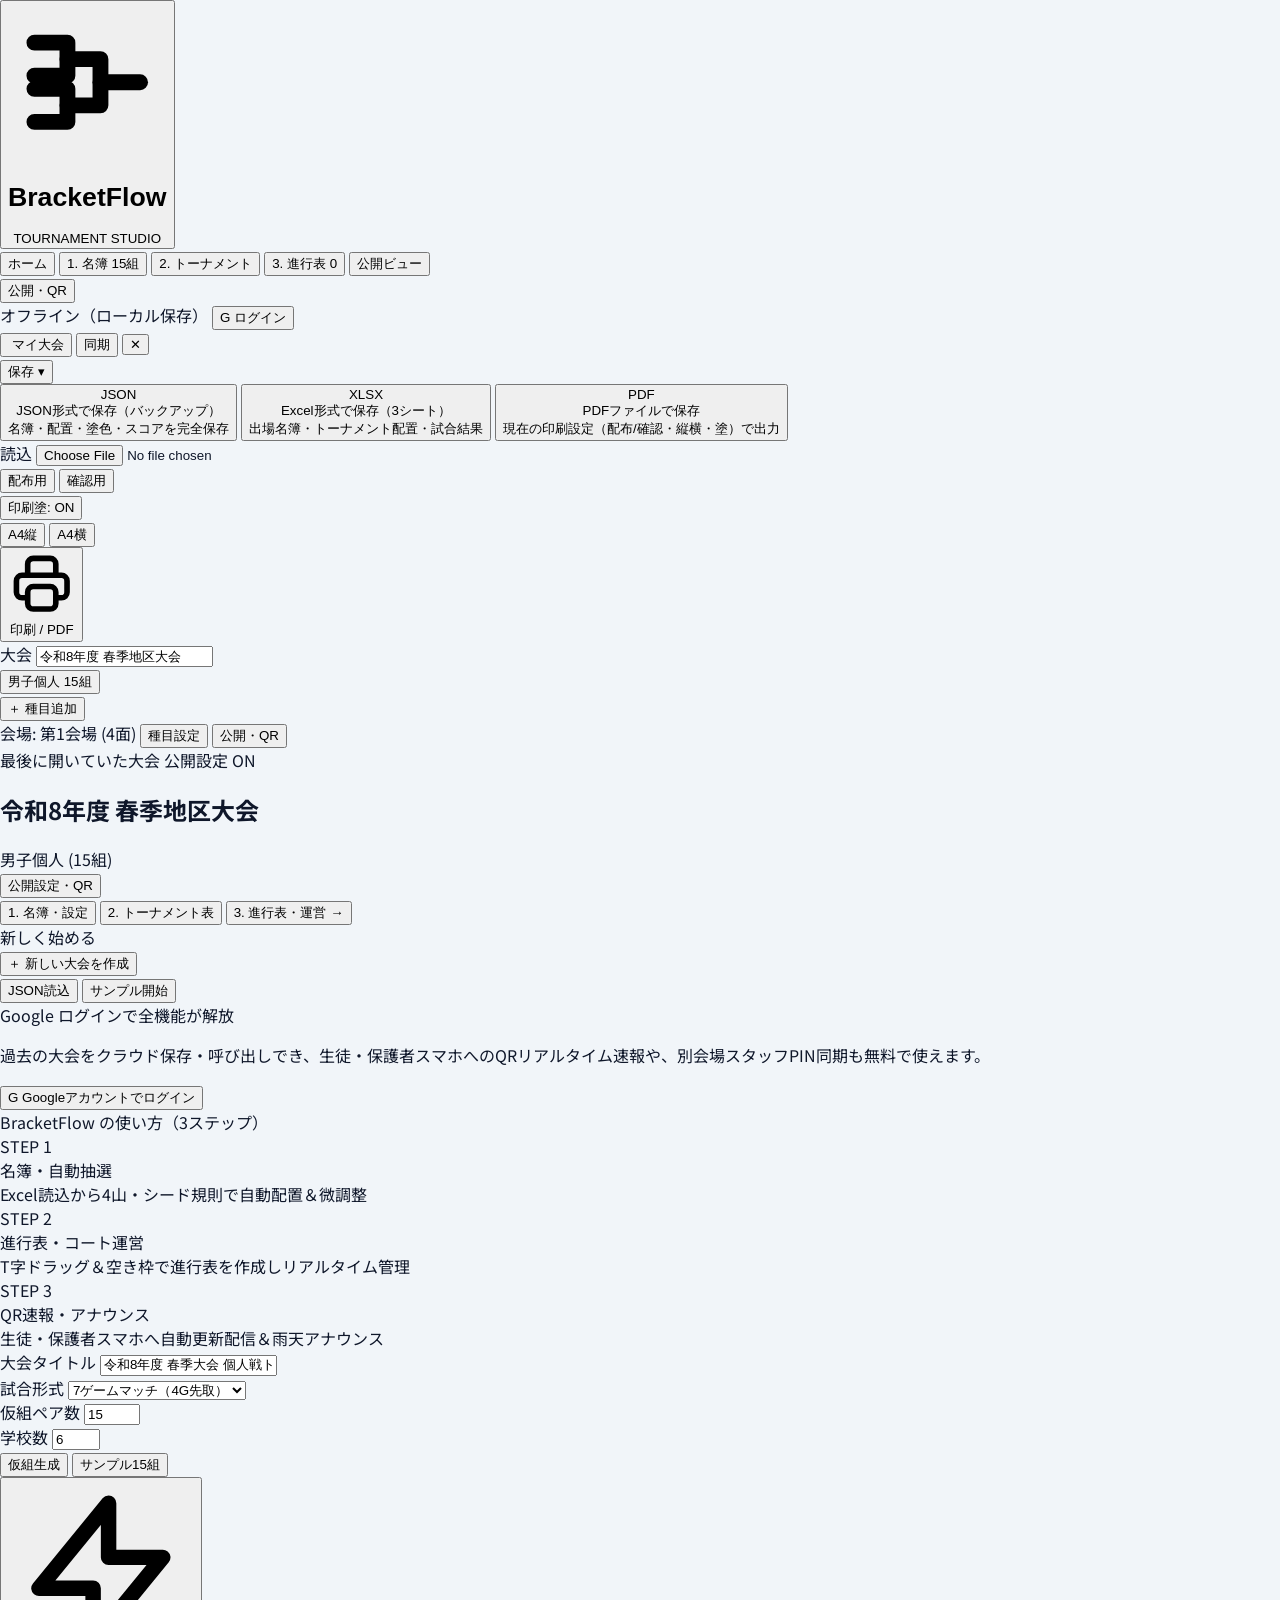
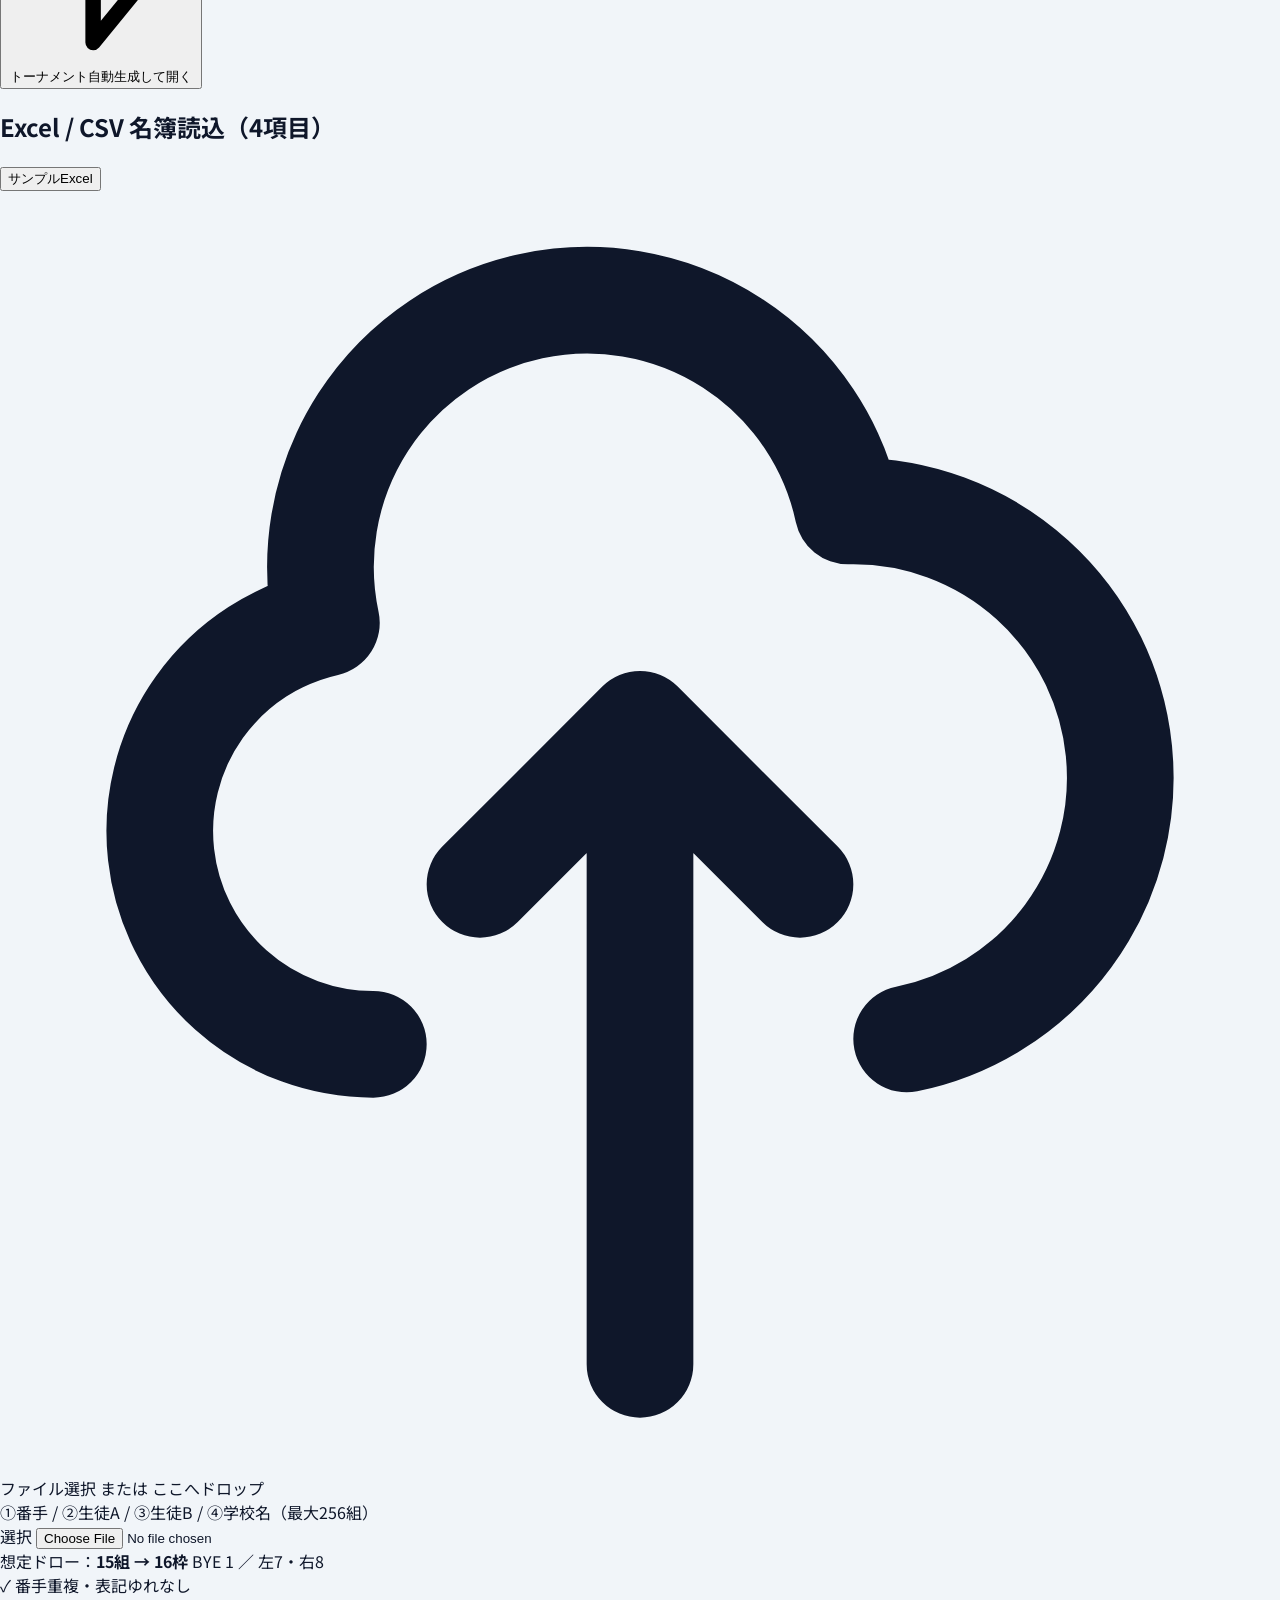
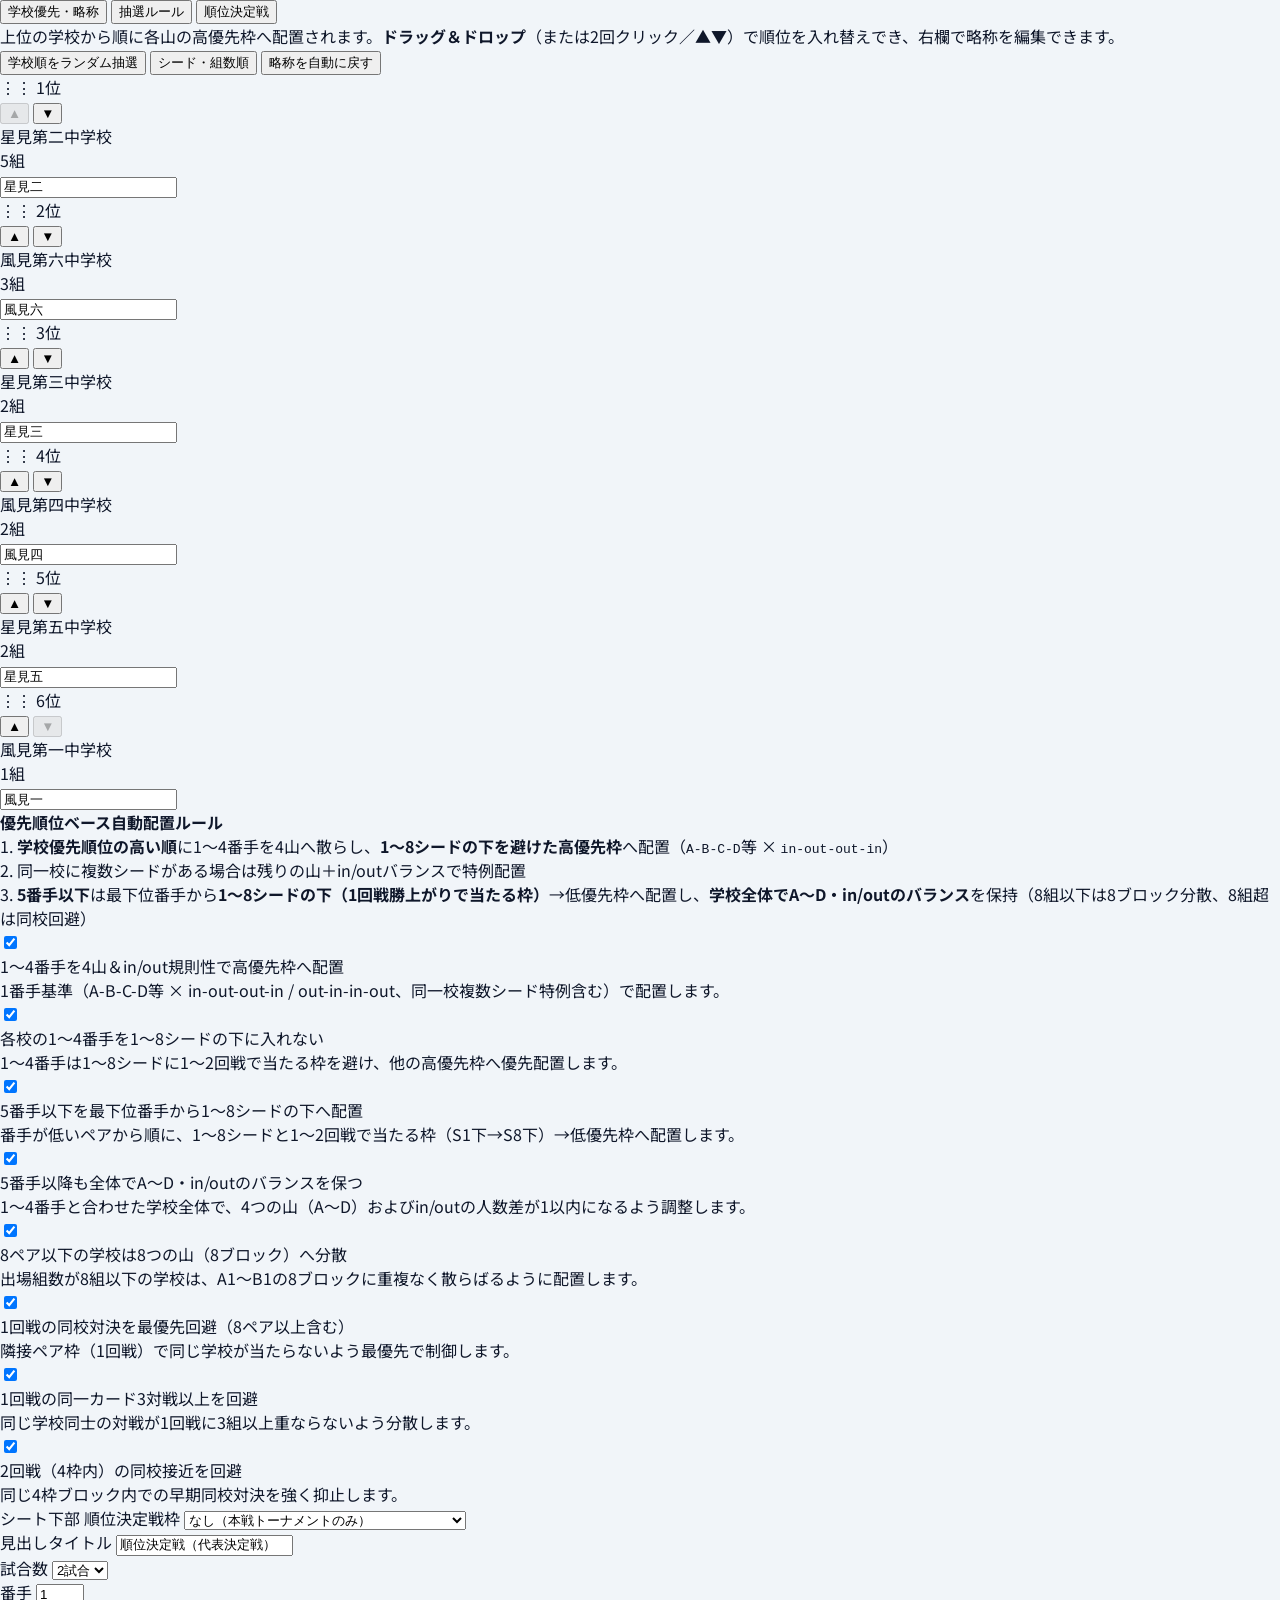
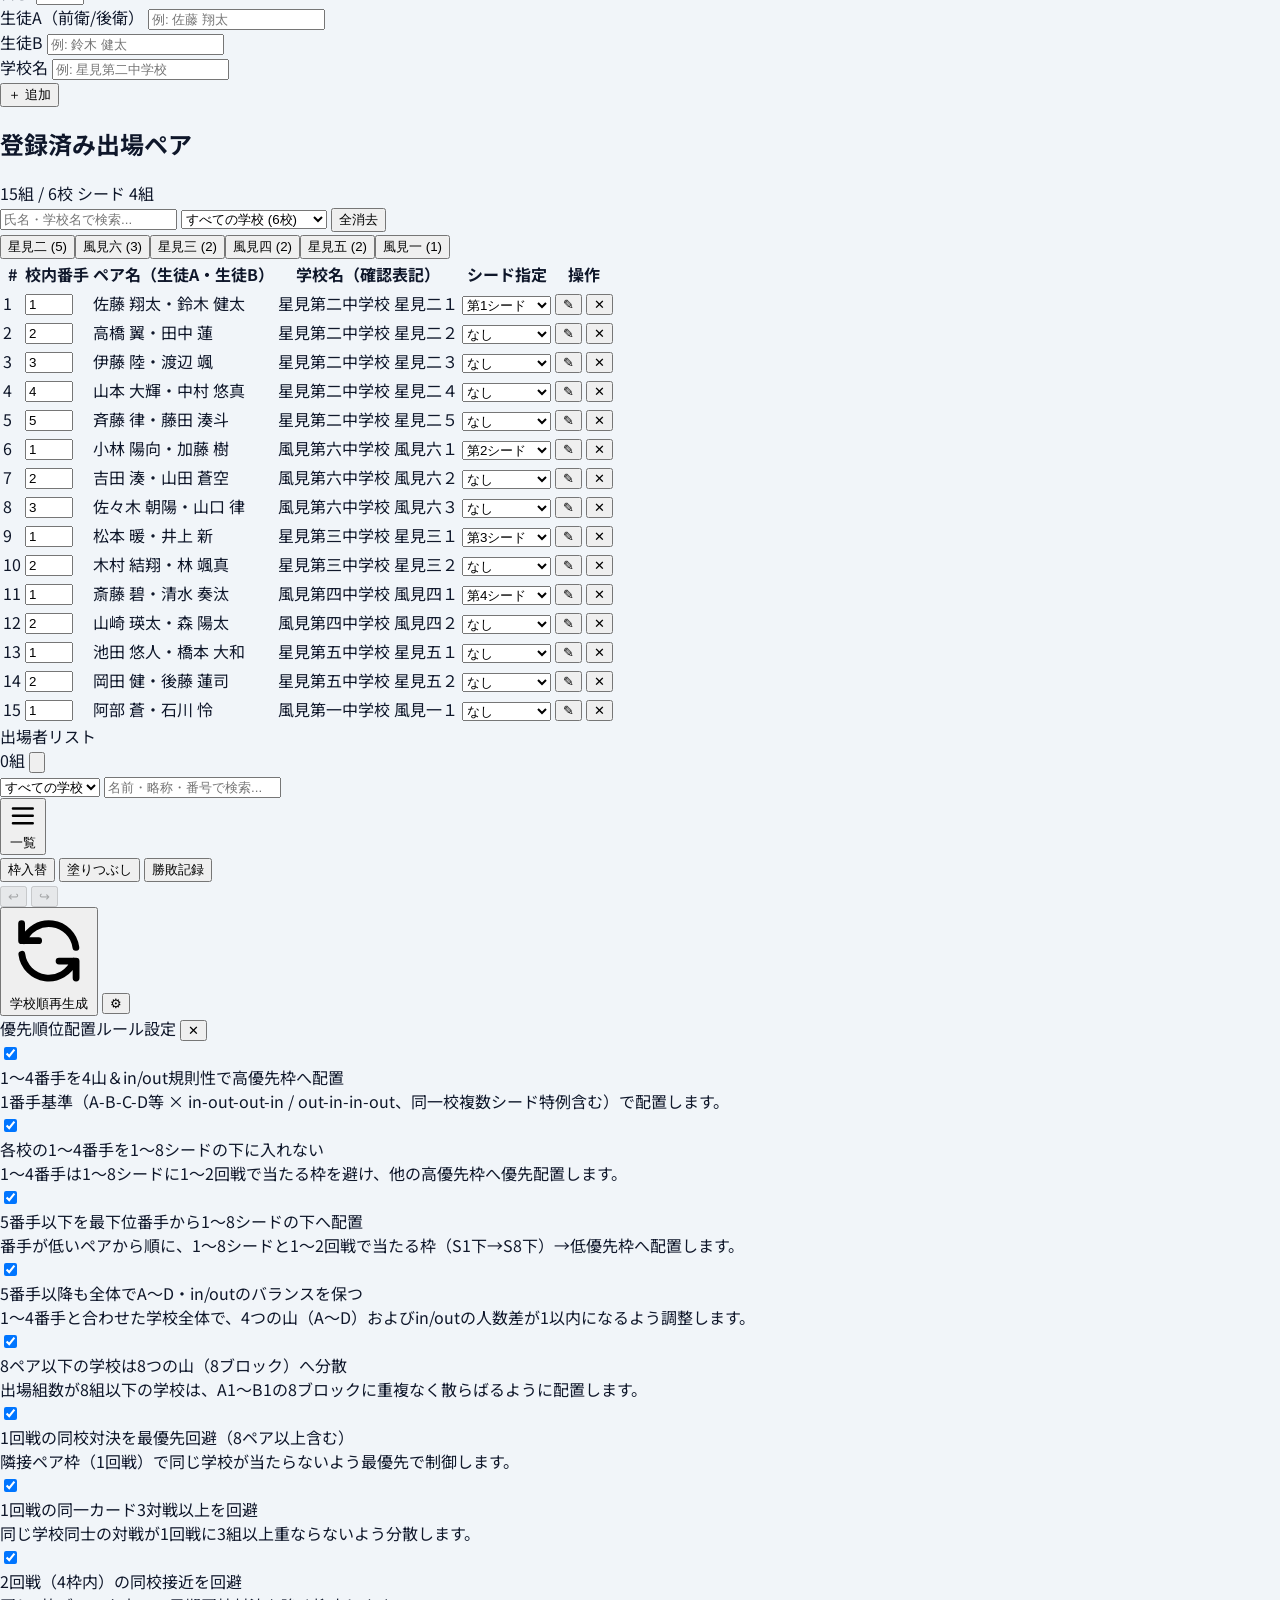
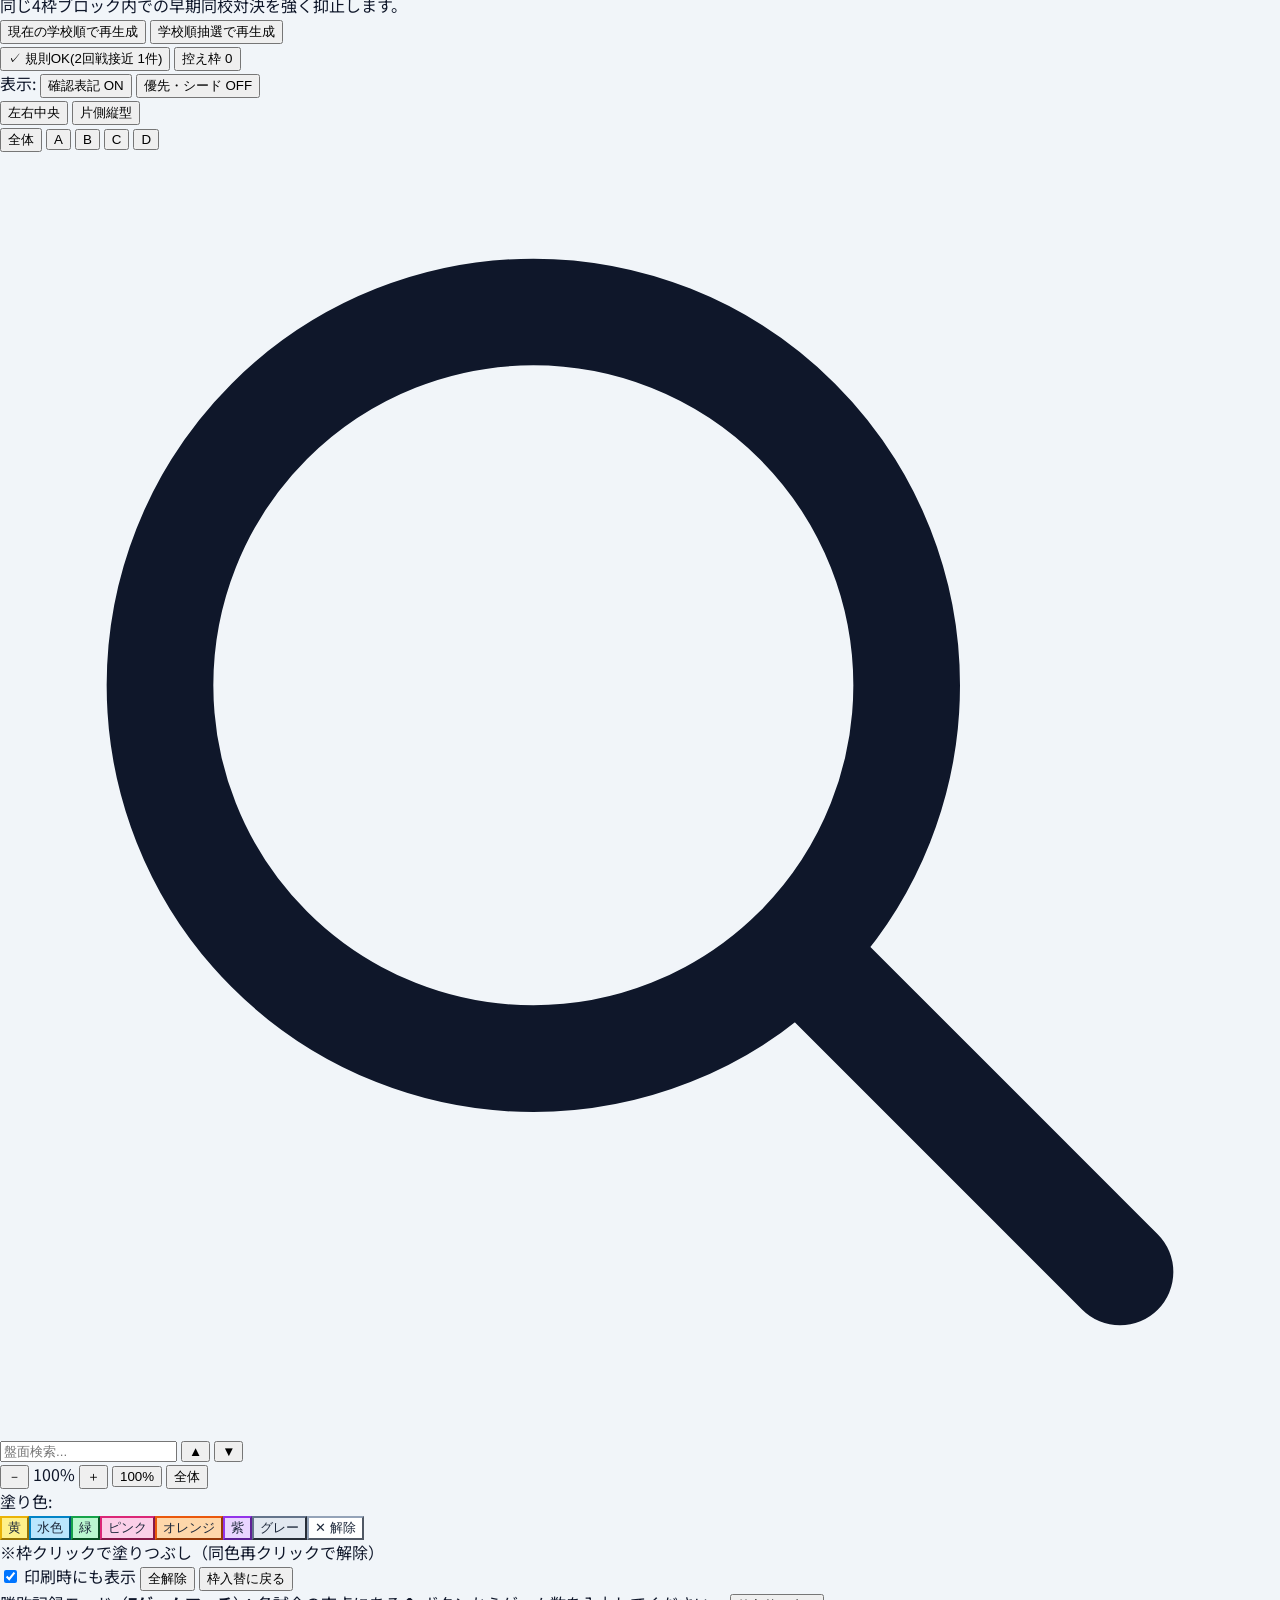
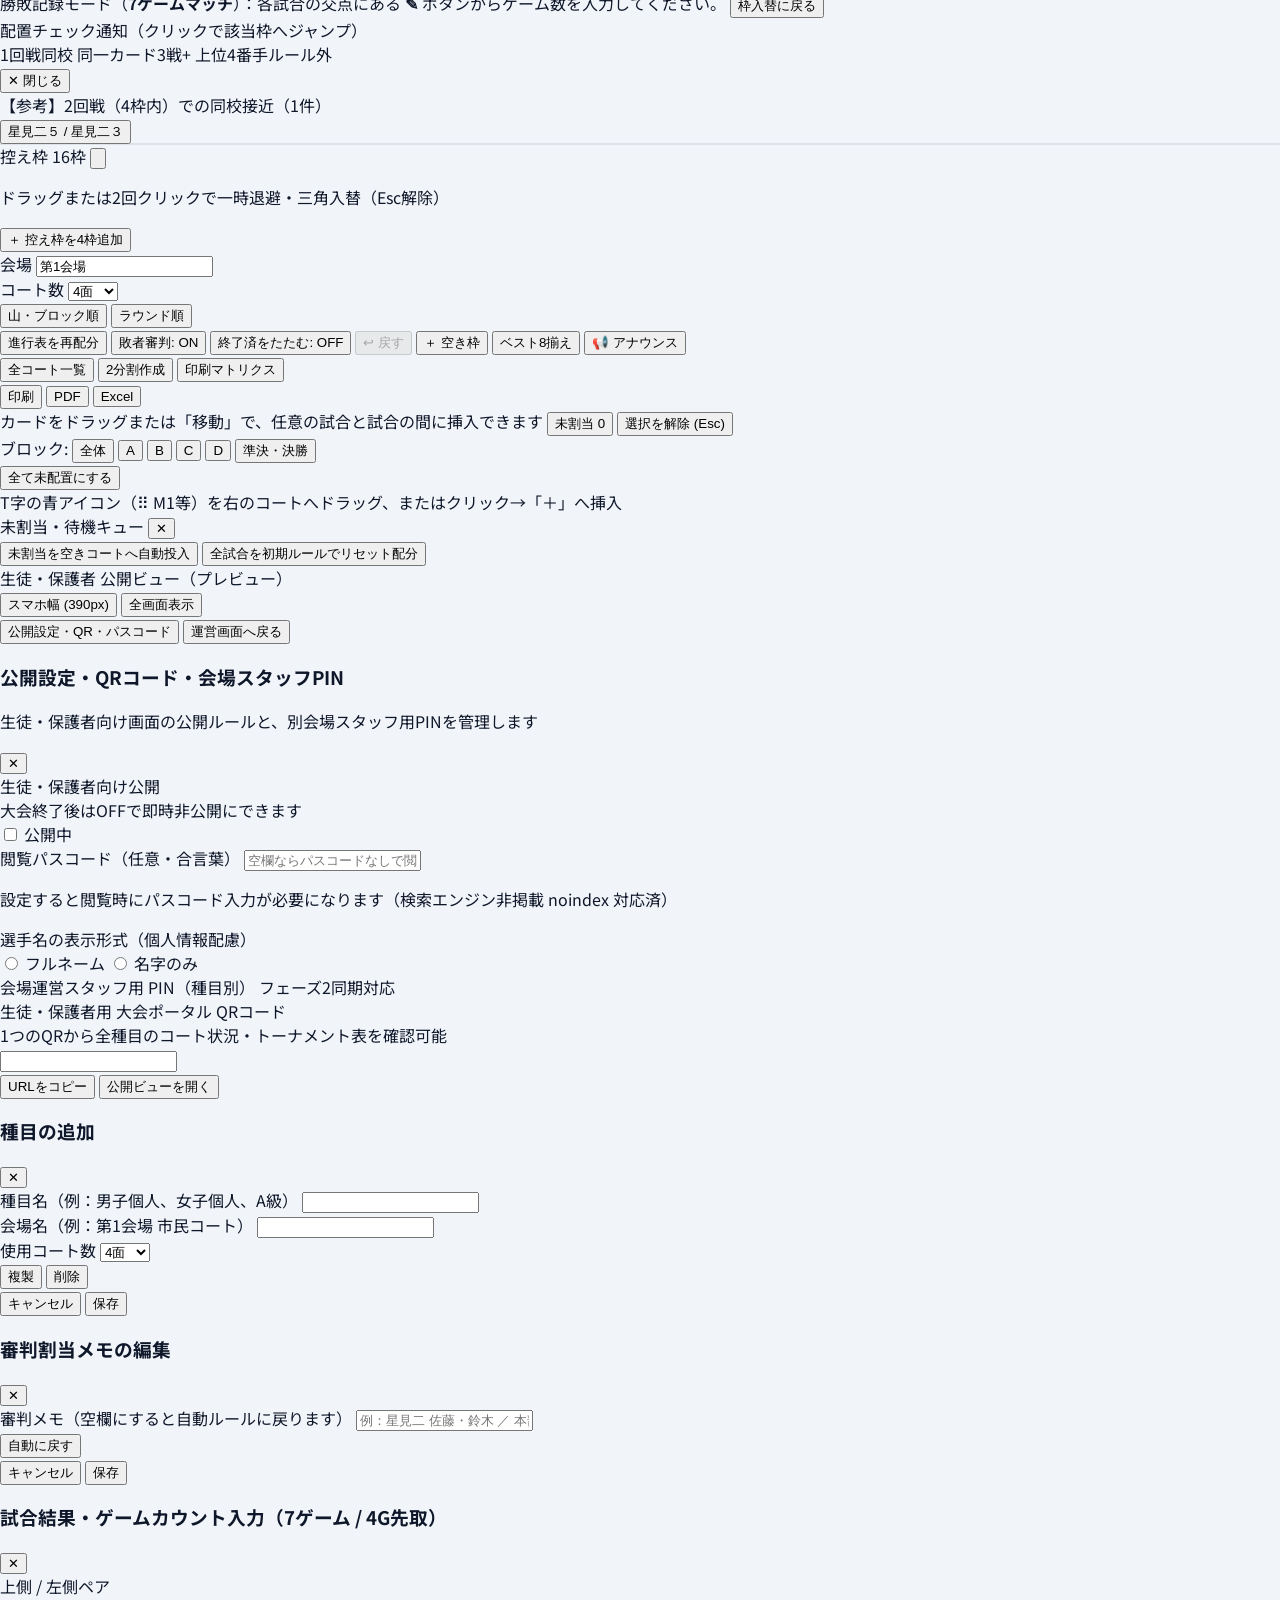
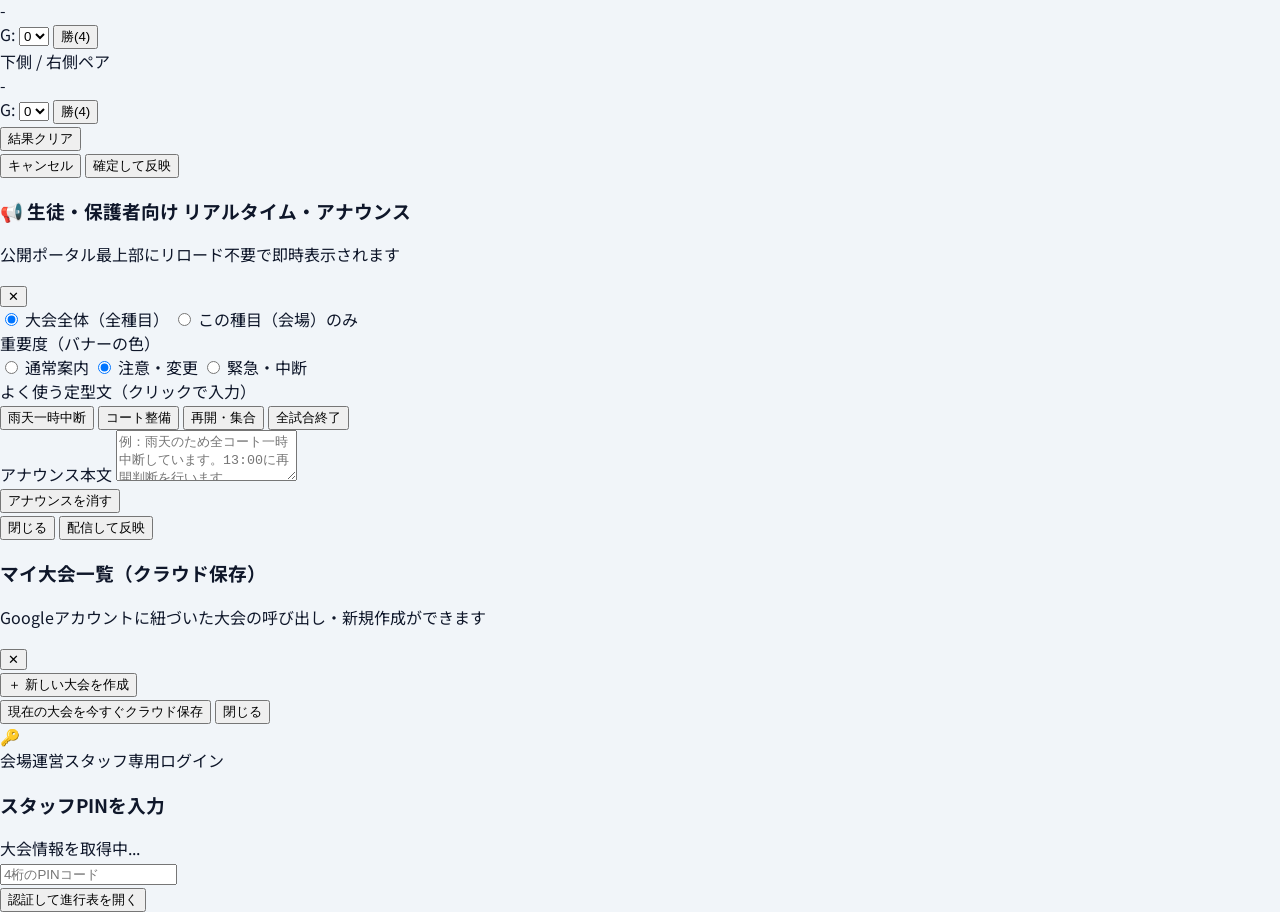
==== commit 117cd51c: "Batch update: search fix, OOP blanks & alignment, announcements, split T-drag OOP, A-D block view, t" ====
--- a/public/index.html
+++ b/public/index.html
@@ -5,6 +5,17 @@
   <meta name="viewport" content="width=device-width, initial-scale=1.0" />
   <meta name="robots" content="noindex, nofollow" />
   <link rel="icon" type="image/svg+xml" href="./favicon.svg" />
+  <script>
+    (function () {
+      var s = new URLSearchParams(window.location.search || '');
+      var h = window.location.hash || '';
+      if (s.get('public') || h.indexOf('#public?') === 0) {
+        document.documentElement.classList.add('standalone-public-boot');
+      } else if ((s.get('staff') && s.get('e')) || h.indexOf('#staff?') === 0) {
+        document.documentElement.classList.add('standalone-staff-boot');
+      }
+    })();
+  </script>
   <title>BracketFlow — トーナメント作成・運営</title>
   <script src="https://cdn.tailwindcss.com"></script>
   <script src="https://cdn.jsdelivr.net/npm/xlsx@0.18.5/dist/xlsx.full.min.js"></script>
@@ -23,7 +34,7 @@
   <header class="no-print bg-slate-900 text-white px-2.5 sm:px-4 min-h-[48px] py-1 flex flex-wrap items-center justify-between gap-2 shadow-md z-30 shrink-0">
     <!-- 左側：ロゴ＆画面切替 -->
     <div class="flex items-center gap-2 min-w-0 overflow-x-auto">
-      <div class="flex items-center gap-2 shrink-0">
+      <button type="button" onclick="switchMainView('home')" class="flex items-center gap-2 shrink-0 text-left hover:opacity-90 transition" title="大会ホームへ戻る">
         <span class="w-7 h-7 rounded-lg bg-gradient-to-br from-emerald-400 to-teal-600 text-slate-950 flex items-center justify-center shadow-sm" aria-hidden="true">
           <svg class="w-4 h-4" viewBox="0 0 24 24" fill="none" stroke="currentColor" stroke-width="2.4" stroke-linecap="round" stroke-linejoin="round">
             <path d="M4 6h5v5H4" />
@@ -36,10 +47,14 @@
           <h1 class="text-sm font-bold tracking-tight text-white">BracketFlow</h1>
           <div class="text-[9px] text-slate-400 font-medium tracking-wider">TOURNAMENT STUDIO</div>
         </div>
-      </div>
+      </button>
 
       <!-- メイン画面タブ -->
       <nav class="flex items-center bg-slate-800/90 p-0.5 rounded-lg border border-slate-700/80 shrink-0">
+        <button id="main-tab-home" onclick="switchMainView('home')"
+                class="px-2 sm:px-2.5 py-1 text-[11px] sm:text-xs font-bold rounded-md text-slate-300 hover:text-white transition flex items-center gap-1 whitespace-nowrap">
+          <span>ホーム</span>
+        </button>
         <button id="main-tab-reg" onclick="switchMainView('registration')"
                 class="px-2 sm:px-2.5 py-1 text-[11px] sm:text-xs font-bold rounded-md bg-blue-600 text-white shadow transition flex items-center gap-1 whitespace-nowrap">
           <span>1. 名簿</span>
@@ -215,6 +230,15 @@
 
   <!-- メインコンテナ -->
   <div id="app-shell" class="flex-1 flex overflow-hidden relative">
+
+    <!-- =================================================================== -->
+    <!-- 画面0：大会ホーム（軽量ダッシュボード・マイ大会・クイック再開）        -->
+    <!-- =================================================================== -->
+    <div id="view-home" class="hidden flex-1 overflow-y-auto bg-slate-100 p-4 sm:p-6">
+      <div id="home-dashboard-root" class="max-w-5xl mx-auto space-y-4">
+        <!-- JS描画 -->
+      </div>
+    </div>
 
     <!-- =================================================================== -->
     <!-- 画面1：生徒登録・名簿・抽選ルール・学校略称設定画面                  -->
@@ -630,6 +654,17 @@
               <button id="btn-layout-dual" onclick="setLayoutMode('dual')" class="px-2 py-0.2 rounded font-bold bg-white text-slate-900 shadow-sm">左右中央</button>
               <button id="btn-layout-single" onclick="setLayoutMode('single')" class="px-2 py-0.2 rounded font-bold text-slate-600">片側縦型</button>
             </div>
+
+            <div class="h-3.5 w-px bg-slate-300 mx-0.5"></div>
+
+            <!-- A〜D ブロック分割表示 -->
+            <div class="flex items-center bg-slate-200/80 p-0.5 rounded-md text-[11px] gap-0.5" title="A〜Dブロックごとに分けて表示">
+              <button id="btn-block-filter-ALL" onclick="setBracketBlockFilter('ALL')" class="px-2 py-0.5 text-[11px] font-bold rounded bg-slate-900 text-white shadow-sm transition">全体</button>
+              <button id="btn-block-filter-A" onclick="setBracketBlockFilter('A')" class="px-2 py-0.5 text-[11px] font-bold rounded text-slate-600 hover:text-slate-900 transition">A</button>
+              <button id="btn-block-filter-B" onclick="setBracketBlockFilter('B')" class="px-2 py-0.5 text-[11px] font-bold rounded text-slate-600 hover:text-slate-900 transition">B</button>
+              <button id="btn-block-filter-C" onclick="setBracketBlockFilter('C')" class="px-2 py-0.5 text-[11px] font-bold rounded text-slate-600 hover:text-slate-900 transition">C</button>
+              <button id="btn-block-filter-D" onclick="setBracketBlockFilter('D')" class="px-2 py-0.5 text-[11px] font-bold rounded text-slate-600 hover:text-slate-900 transition">D</button>
+            </div>
           </div>
 
           <!-- 右：盤面検索 ＆ ズーム -->
@@ -799,36 +834,58 @@
             <button id="btn-oop-undo" onclick="undoOopAction()" disabled
                     class="px-2.5 py-1 text-[11px] font-bold rounded-lg border border-slate-300 bg-white hover:bg-slate-100 text-slate-700 disabled:opacity-40 disabled:cursor-not-allowed transition"
                     title="直前のコート移動・再配分を元に戻します">
-              ↩ 移動を戻す
+              ↩ 戻す
+            </button>
+
+            <button id="btn-oop-add-blank" onclick="selectNewOopBlankForInsert()"
+                    class="px-2.5 py-1 text-[11px] font-bold rounded-lg border border-amber-300 bg-amber-50 hover:bg-amber-100 text-amber-900 transition"
+                    title="進行を揃えるための意図的な空き枠（進行調整枠）を任意の位置へ挿入">
+              ＋ 空き枠
+            </button>
+
+            <button onclick="alignOopQuarterfinals()"
+                    class="px-2.5 py-1 text-[11px] font-bold rounded-lg border border-indigo-300 bg-indigo-50 hover:bg-indigo-100 text-indigo-800 transition"
+                    title="ベスト8（準々決勝）の開始列を全コートで揃えるため不足分の空き枠を自動挿入">
+              ベスト8揃え
+            </button>
+
+            <button id="btn-oop-announcement" onclick="openAnnouncementModal()"
+                    class="px-2.5 py-1 text-[11px] font-bold rounded-lg border border-rose-300 bg-rose-50 hover:bg-rose-100 text-rose-800 transition flex items-center gap-1"
+                    title="生徒・保護者向けの閲覧画面へリアルタイムのアナウンス（雨天中断など）を配信">
+              <span id="oop-announce-dot" class="hidden w-1.5 h-1.5 rounded-full bg-rose-600 live-dot"></span>
+              <span>📢 アナウンス</span>
             </button>
           </div>
 
           <div class="flex flex-wrap items-center gap-1.5">
             <div class="flex items-center bg-slate-100 p-0.5 rounded-lg border border-slate-200 gap-0.5">
               <button id="btn-oop-view-board" onclick="setOopViewStyle('board')"
-                      class="px-2.5 py-1 text-[11px] font-bold rounded-md bg-slate-900 text-white shadow-sm transition">全コート進行一覧</button>
+                      class="px-2.5 py-1 text-[11px] font-bold rounded-md bg-slate-900 text-white shadow-sm transition">全コート一覧</button>
+              <button id="btn-oop-view-split" onclick="setOopViewStyle('split')"
+                      class="px-2.5 py-1 text-[11px] font-bold rounded-md text-slate-600 hover:text-slate-900 transition"
+                      title="左：トーナメントT字ドラッグ ／ 右：進行表作成の2分割モード">2分割作成</button>
               <button id="btn-oop-view-table" onclick="setOopViewStyle('table')"
-                      class="px-2.5 py-1 text-[11px] font-bold rounded-md text-slate-600 hover:text-slate-900 transition">印刷用マトリクス</button>
+                      class="px-2.5 py-1 text-[11px] font-bold rounded-md text-slate-600 hover:text-slate-900 transition">印刷マトリクス</button>
             </div>
 
             <div class="h-4 w-px bg-slate-200 mx-0.5"></div>
 
             <button onclick="printOopSheet()"
                     class="px-2.5 py-1 text-[11px] font-bold bg-slate-800 hover:bg-slate-700 text-white rounded-md transition">
-              進行表印刷
+              印刷
             </button>
             <button onclick="exportOopPdf()"
                     class="px-2.5 py-1 text-[11px] font-bold bg-rose-600 hover:bg-rose-500 text-white rounded-md transition">
-              PDF保存
+              PDF
             </button>
             <button onclick="exportOopExcel()"
                     class="px-2.5 py-1 text-[11px] font-bold bg-emerald-600 hover:bg-emerald-500 text-white rounded-md transition">
-              Excel保存
-            </button>
-          </div>
-        </div>
-
-        <!-- リアルタイム進捗サマリーバー -->
+              Excel
+            </button>
+          </div>
+        </div>
+
+        <!-- リアルタイム進捗サマリーバー ＆ 時系列矛盾ドロワー -->
         <div class="flex flex-wrap items-center justify-between gap-2 text-[11px] pt-1 border-t border-slate-100">
           <div id="oop-stats-bar" class="flex flex-wrap items-center gap-2"></div>
           <div class="flex items-center gap-2 text-slate-500">
@@ -840,14 +897,41 @@
             </button>
             <button id="btn-oop-cancel-move" onclick="cancelOopMoveSelection()"
                     class="hidden px-2 py-0.5 bg-blue-600 text-white border border-blue-700 rounded font-bold shadow-sm">
-              移動選択を解除 (Esc)
-            </button>
-          </div>
-        </div>
-      </div>
-
-      <!-- 全コート横タイムライン進行ボード作業領域 -->
+              選択を解除 (Esc)
+            </button>
+          </div>
+        </div>
+        <div id="oop-conflicts-drawer" class="hidden p-2.5 rounded-lg bg-rose-50 border border-rose-300 text-[11px] space-y-1"></div>
+      </div>
+
+      <!-- 全コート横タイムライン進行ボード作業領域（2分割モード対応） -->
       <div id="oop-board-workspace" class="flex-1 flex overflow-hidden">
+        <!-- 左半分：2分割モード専用 トーナメント表（T字ドラッグハンドル） -->
+        <section id="oop-split-bracket-pane" class="no-print hidden w-[46%] min-w-[340px] max-w-[680px] bg-white border-r border-slate-300 flex flex-col shrink-0 overflow-hidden">
+          <div class="px-3 py-2 bg-slate-50 border-b border-slate-200 flex flex-wrap items-center justify-between gap-1.5 shrink-0">
+            <div class="flex items-center gap-1 flex-wrap">
+              <span class="text-[11px] font-extrabold text-slate-800 mr-1">ブロック:</span>
+              <button id="btn-oop-blk-ALL" onclick="setOopSplitBlock('ALL')" class="px-2 py-0.5 text-[10px] font-bold rounded bg-slate-900 text-white">全体</button>
+              <button id="btn-oop-blk-A" onclick="setOopSplitBlock('A')" class="px-2 py-0.5 text-[10px] font-bold rounded bg-slate-200 text-slate-700">A</button>
+              <button id="btn-oop-blk-B" onclick="setOopSplitBlock('B')" class="px-2 py-0.5 text-[10px] font-bold rounded bg-slate-200 text-slate-700">B</button>
+              <button id="btn-oop-blk-C" onclick="setOopSplitBlock('C')" class="px-2 py-0.5 text-[10px] font-bold rounded bg-slate-200 text-slate-700">C</button>
+              <button id="btn-oop-blk-D" onclick="setOopSplitBlock('D')" class="px-2 py-0.5 text-[10px] font-bold rounded bg-slate-200 text-slate-700">D</button>
+              <button id="btn-oop-blk-FINALS" onclick="setOopSplitBlock('FINALS')" class="px-2 py-0.5 text-[10px] font-bold rounded bg-slate-200 text-slate-700">準決・決勝</button>
+            </div>
+            <button onclick="clearAllOopAssignments()"
+                    class="px-2 py-0.5 text-[10px] font-bold rounded border border-slate-300 bg-white hover:bg-rose-50 hover:text-rose-700 text-slate-600 transition"
+                    title="進行表を空にして左のトーナメントから手動で1から組み立てる">
+              全て未配置にする
+            </button>
+          </div>
+          <div class="px-3 py-1 bg-blue-50/70 border-b border-blue-100 text-[10px] text-blue-900 font-semibold shrink-0">
+            T字の青アイコン（⠿ M1等）を右のコートへドラッグ、またはクリック→「＋」へ挿入
+          </div>
+          <div id="oop-split-bracket-scroll" class="flex-1 overflow-auto p-3 bg-white">
+            <!-- JS描画: T字ドラッグハンドル付きトーナメント -->
+          </div>
+        </section>
+
         <div id="oop-courts-grid" class="flex-1 overflow-auto p-2.5 sm:p-3 bg-slate-100">
           <!-- JS描画: 全コート横並びタイムライン一覧 -->
         </div>
@@ -885,7 +969,7 @@
     <!-- =================================================================== -->
     <div id="view-spectator" class="hidden flex-1 flex flex-col overflow-hidden bg-slate-900">
       <!-- プレビュー操作バー（管理者確認用） -->
-      <div class="no-print bg-slate-800 border-b border-slate-700 px-3 sm:px-4 py-2 flex flex-wrap items-center justify-between gap-2 text-xs text-slate-200 shrink-0">
+      <div id="spectator-preview-bar" class="no-print bg-slate-800 border-b border-slate-700 px-3 sm:px-4 py-2 flex flex-wrap items-center justify-between gap-2 text-xs text-slate-200 shrink-0">
         <div class="flex flex-wrap items-center gap-2">
           <span class="px-2 py-0.5 rounded bg-emerald-500/20 text-emerald-300 border border-emerald-400/40 font-bold text-[11px]">生徒・保護者 公開ビュー（プレビュー）</span>
           <div class="flex items-center bg-slate-900 p-0.5 rounded-md border border-slate-700">
@@ -1108,6 +1192,78 @@
         <div class="flex gap-2">
           <button onclick="closeScoreModal()" class="px-3 py-1.5 text-xs border border-slate-300 rounded-lg text-slate-600 font-bold">キャンセル</button>
           <button onclick="saveMatchScore()" class="px-4 py-1.5 text-xs bg-blue-600 hover:bg-blue-500 text-white font-bold rounded-lg shadow">確定して反映</button>
+        </div>
+      </div>
+    </div>
+  </div>
+
+  <!-- 運営者アナウンス配信モーダル（生徒・保護者閲覧画面へ即時表示） -->
+  <div id="announcement-modal" class="no-print hidden fixed inset-0 bg-slate-900/60 backdrop-blur-[1px] z-50 flex items-center justify-center p-4">
+    <div class="bg-white rounded-2xl shadow-2xl border border-slate-200 max-w-lg w-full p-5 space-y-4">
+      <div class="flex items-center justify-between border-b border-slate-100 pb-2.5">
+        <div>
+          <h3 class="text-sm font-bold text-slate-900">📢 生徒・保護者向け リアルタイム・アナウンス</h3>
+          <p class="text-[11px] text-slate-500">公開ポータル最上部にリロード不要で即時表示されます</p>
+        </div>
+        <button onclick="closeAnnouncementModal()" class="text-slate-400 hover:text-slate-700 font-bold px-2 py-1">✕</button>
+      </div>
+
+      <div class="space-y-3">
+        <div id="announce-scope-row" class="grid grid-cols-2 gap-2">
+          <label class="flex items-center gap-1.5 p-2 rounded-lg border border-slate-200 bg-slate-50 cursor-pointer text-xs font-bold">
+            <input type="radio" name="announce-scope" value="tournament" checked onchange="loadAnnouncementScopeDraft()" class="accent-blue-600" />
+            <span>大会全体（全種目）</span>
+          </label>
+          <label class="flex items-center gap-1.5 p-2 rounded-lg border border-slate-200 bg-slate-50 cursor-pointer text-xs font-bold">
+            <input type="radio" name="announce-scope" value="event" onchange="loadAnnouncementScopeDraft()" class="accent-blue-600" />
+            <span>この種目（会場）のみ</span>
+          </label>
+        </div>
+
+        <div class="space-y-1">
+          <div class="text-[11px] font-bold text-slate-600">重要度（バナーの色）</div>
+          <div class="grid grid-cols-3 gap-2">
+            <label class="flex items-center justify-center gap-1.5 p-1.5 rounded-lg border border-blue-200 bg-blue-50 text-blue-900 cursor-pointer text-xs font-bold">
+              <input type="radio" name="announce-level" value="info" class="accent-blue-600" />
+              <span>通常案内</span>
+            </label>
+            <label class="flex items-center justify-center gap-1.5 p-1.5 rounded-lg border border-amber-300 bg-amber-50 text-amber-900 cursor-pointer text-xs font-bold">
+              <input type="radio" name="announce-level" value="warn" checked class="accent-amber-600" />
+              <span>注意・変更</span>
+            </label>
+            <label class="flex items-center justify-center gap-1.5 p-1.5 rounded-lg border border-rose-300 bg-rose-50 text-rose-900 cursor-pointer text-xs font-bold">
+              <input type="radio" name="announce-level" value="urgent" class="accent-rose-600" />
+              <span>緊急・中断</span>
+            </label>
+          </div>
+        </div>
+
+        <div class="space-y-1">
+          <div class="text-[11px] font-bold text-slate-600">よく使う定型文（クリックで入力）</div>
+          <div class="flex flex-wrap gap-1.5">
+            <button type="button" onclick="applyAnnouncementPreset('urgent', '雨天のため試合を一時中断しています。再開時刻は決まり次第お知らせします。')"
+                    class="px-2 py-1 text-[10px] font-bold rounded bg-rose-50 hover:bg-rose-100 text-rose-800 border border-rose-200">雨天一時中断</button>
+            <button type="button" onclick="applyAnnouncementPreset('warn', 'コート整備のため10分ほど進行をお待ちください。')"
+                    class="px-2 py-1 text-[10px] font-bold rounded bg-amber-50 hover:bg-amber-100 text-amber-900 border border-amber-200">コート整備</button>
+            <button type="button" onclick="applyAnnouncementPreset('info', 'まもなく試合を再開します。次の試合の選手は担当コート付近に集合してください。')"
+                    class="px-2 py-1 text-[10px] font-bold rounded bg-blue-50 hover:bg-blue-100 text-blue-800 border border-blue-200">再開・集合</button>
+            <button type="button" onclick="applyAnnouncementPreset('info', '本日の全試合が終了しました。ご参加ありがとうございました。')"
+                    class="px-2 py-1 text-[10px] font-bold rounded bg-emerald-50 hover:bg-emerald-100 text-emerald-800 border border-emerald-200">全試合終了</button>
+          </div>
+        </div>
+
+        <div>
+          <label class="block text-[11px] font-bold text-slate-600 mb-1">アナウンス本文</label>
+          <textarea id="announce-text-input" rows="3" placeholder="例：雨天のため全コート一時中断しています。13:00に再開判断を行います。"
+                    class="w-full px-3 py-2 text-xs font-bold border border-slate-300 rounded-lg focus:outline-none focus:border-blue-500"></textarea>
+        </div>
+      </div>
+
+      <div class="flex items-center justify-between pt-2 border-t border-slate-100">
+        <button onclick="clearAnnouncementFromModal()" class="px-3 py-1.5 text-xs bg-slate-100 hover:bg-slate-200 text-slate-700 font-bold rounded-lg">アナウンスを消す</button>
+        <div class="flex gap-2">
+          <button onclick="closeAnnouncementModal()" class="px-3 py-1.5 text-xs border border-slate-300 rounded-lg text-slate-600 font-bold">閉じる</button>
+          <button onclick="saveAnnouncementFromModal()" class="px-4 py-1.5 text-xs bg-rose-600 hover:bg-rose-500 text-white font-bold rounded-lg shadow">配信して反映</button>
         </div>
       </div>
     </div>
--- a/public/styles.css
+++ b/public/styles.css
@@ -72,6 +72,53 @@
   background-color: rgba(245, 158, 11, 0.32) !important;
   outline: 2.5px solid #d97706 !important;
   z-index: 6;
+}
+
+/* サイドバー一覧・アラートジャンプ時の一時点滅（検索ハイライトとは分離） */
+.jump-flash-slot {
+  outline: 3px solid #2563eb !important;
+  box-shadow: 0 0 0 4px rgba(37, 99, 235, 0.25);
+  z-index: 7;
+}
+
+/* 公開QR / スタッフURL 直接起動時の0秒チラつき防止 */
+html.standalone-public-boot header,
+html.standalone-public-boot #event-switcher-bar,
+html.standalone-public-boot #view-home,
+html.standalone-public-boot #view-registration,
+html.standalone-public-boot #view-tournament,
+html.standalone-public-boot #view-oop,
+html.standalone-public-boot #spectator-preview-bar {
+  display: none !important;
+}
+html.standalone-public-boot #view-spectator {
+  display: flex !important;
+}
+html.standalone-staff-boot #view-home,
+html.standalone-staff-boot #view-registration,
+html.standalone-staff-boot #event-switcher-bar,
+html.standalone-staff-boot #main-tab-home,
+html.standalone-staff-boot #main-tab-reg,
+html.standalone-staff-boot #btn-open-publish-modal,
+html.standalone-staff-boot #btn-google-login {
+  display: none !important;
+}
+
+/* 2分割モードのT字ドラッグハンドル */
+.oop-t-handle {
+  cursor: grab;
+  transition: transform 0.12s ease, box-shadow 0.12s ease;
+}
+.oop-t-handle:hover {
+  transform: translate(-50%, -50%) scale(1.1);
+  z-index: 25;
+}
+.oop-t-handle:active {
+  cursor: grabbing;
+}
+.oop-card-hover-link {
+  outline: 2.5px solid #f59e0b !important;
+  box-shadow: 0 0 0 4px rgba(245, 158, 11, 0.28) !important;
 }
 
 /* 1回戦同校対決（赤） */
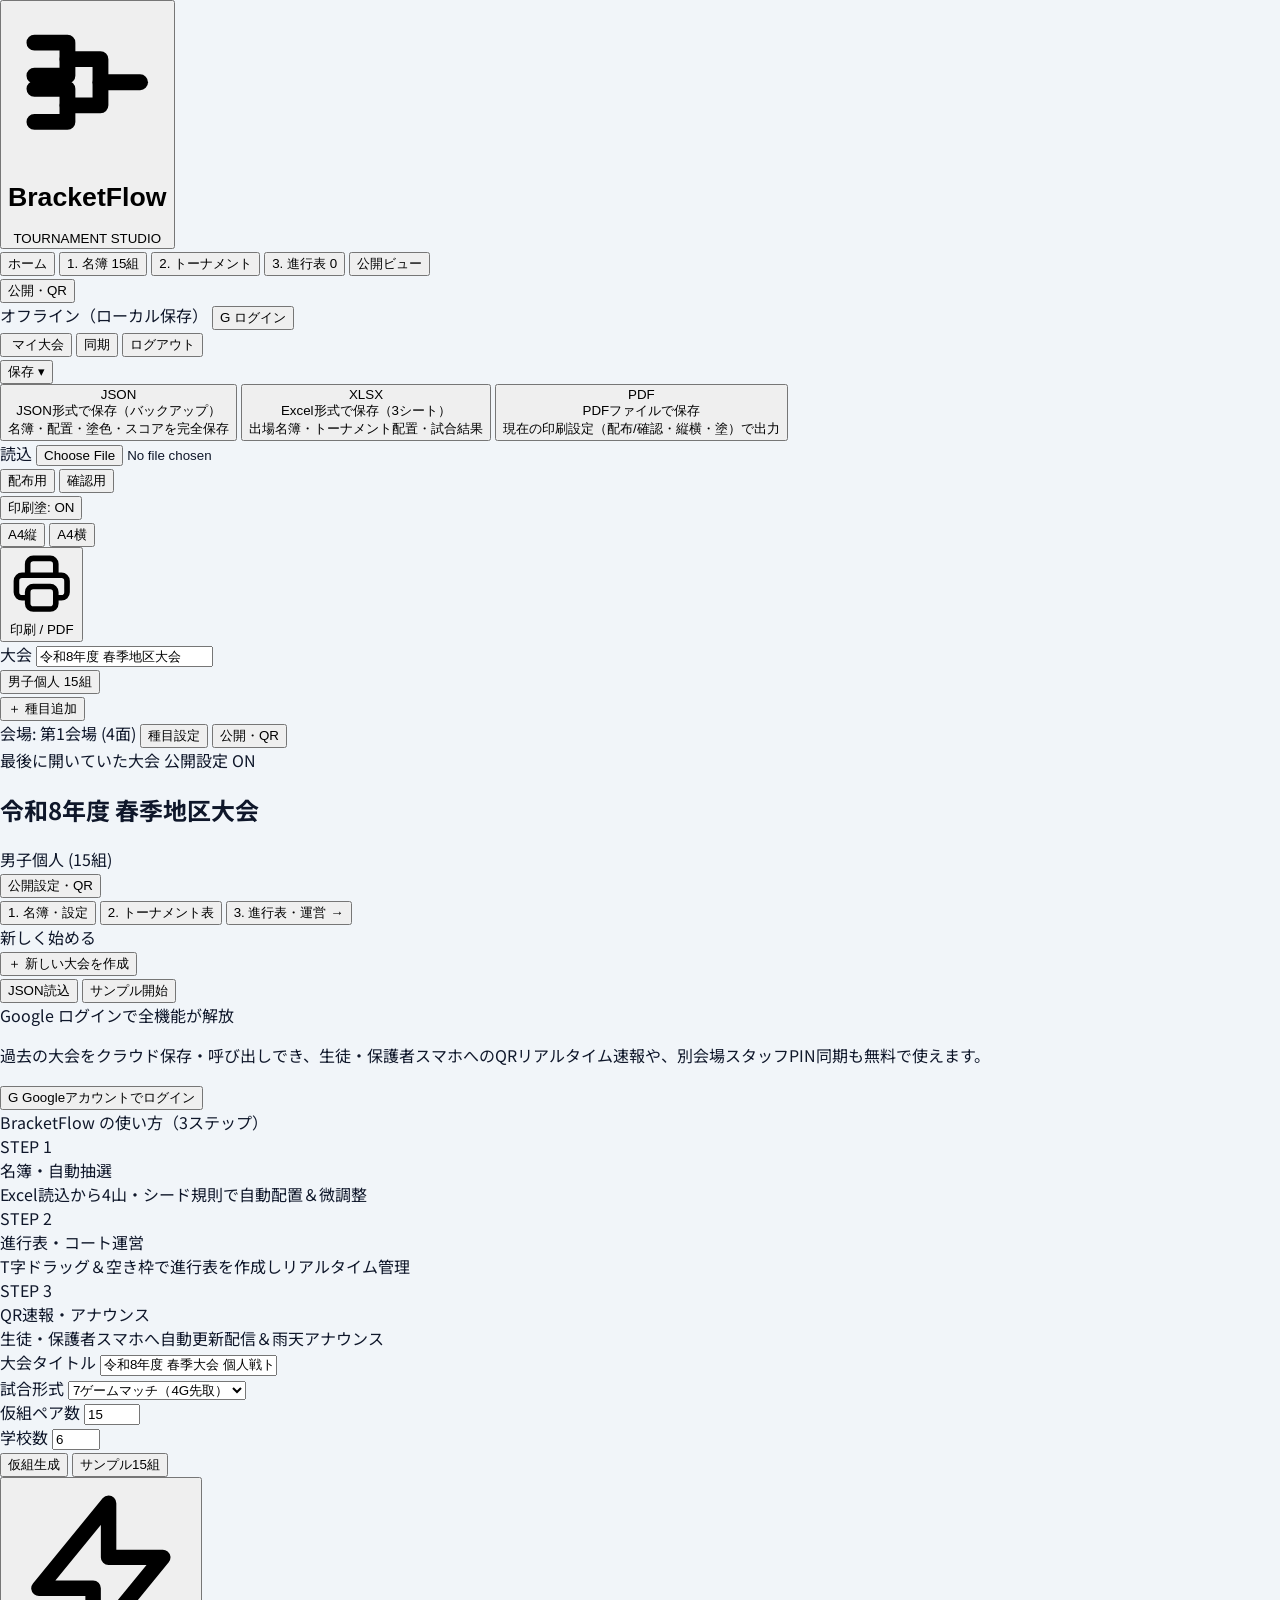
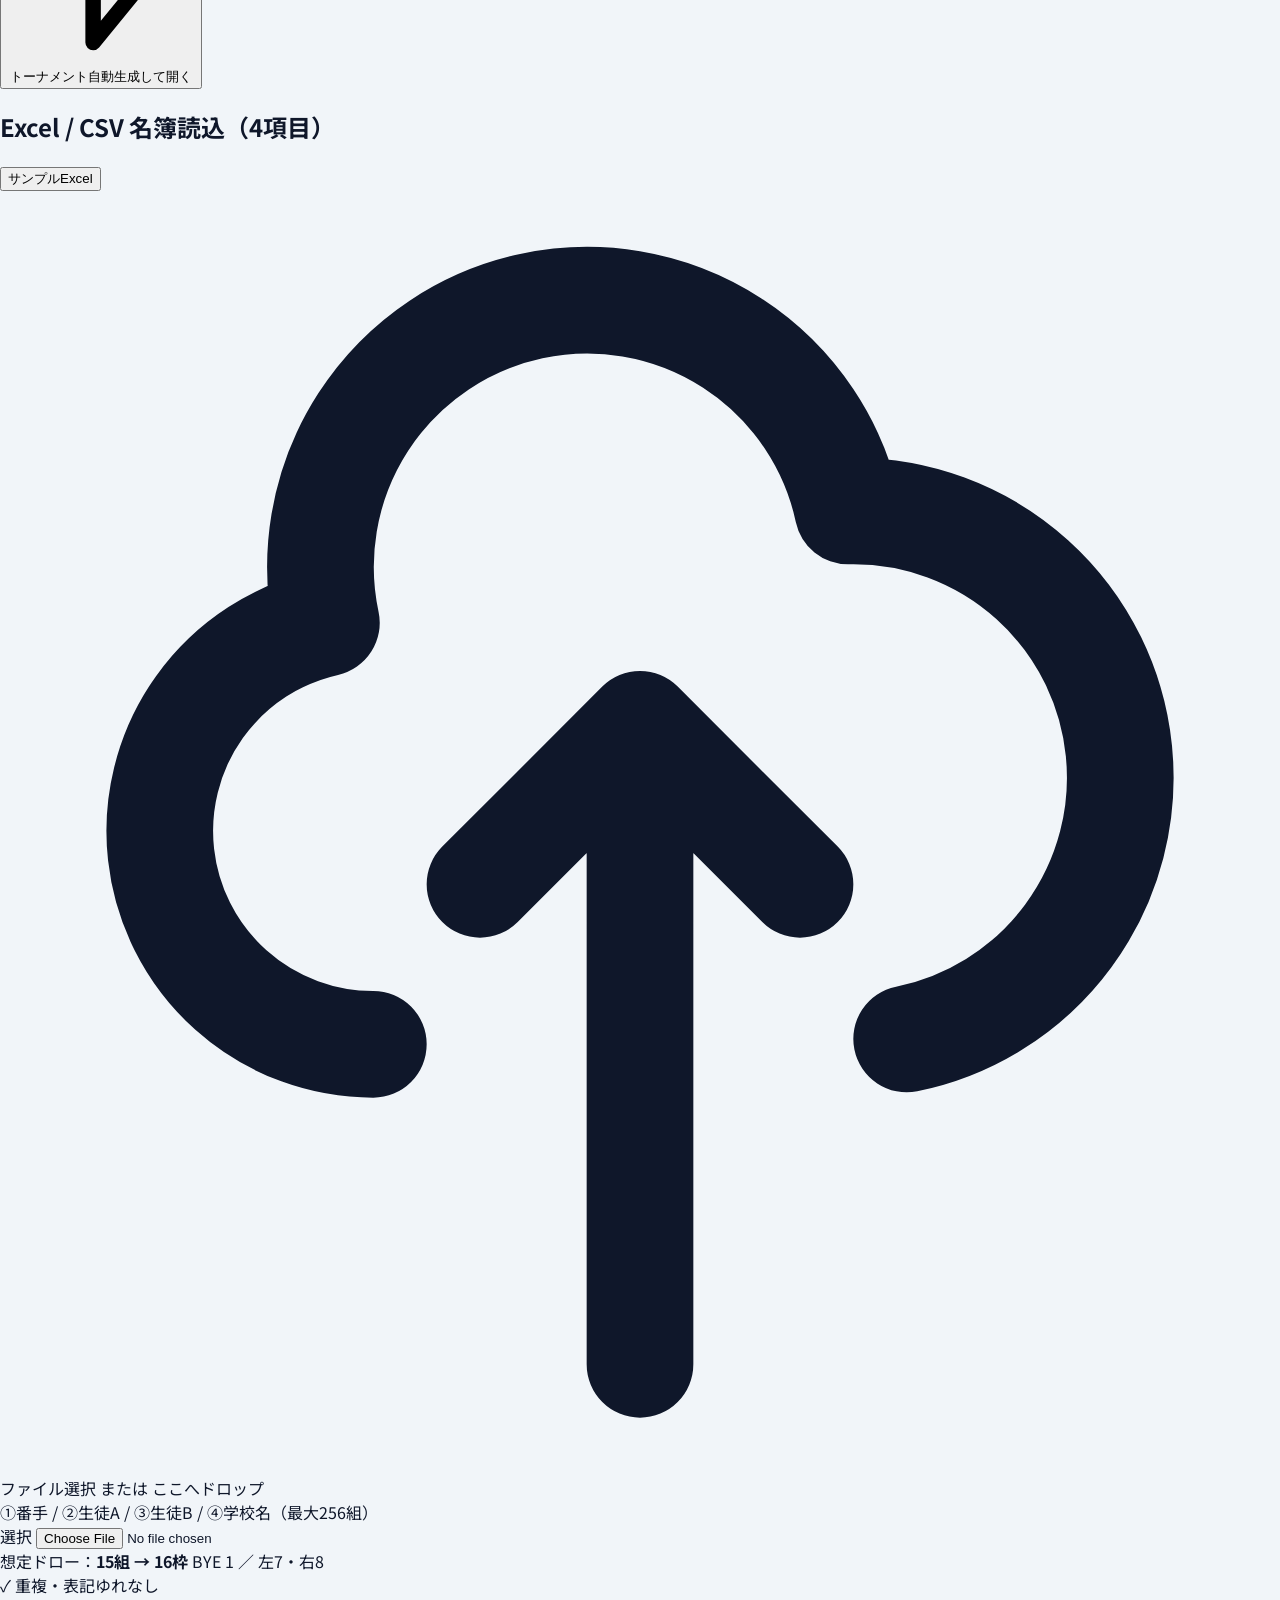
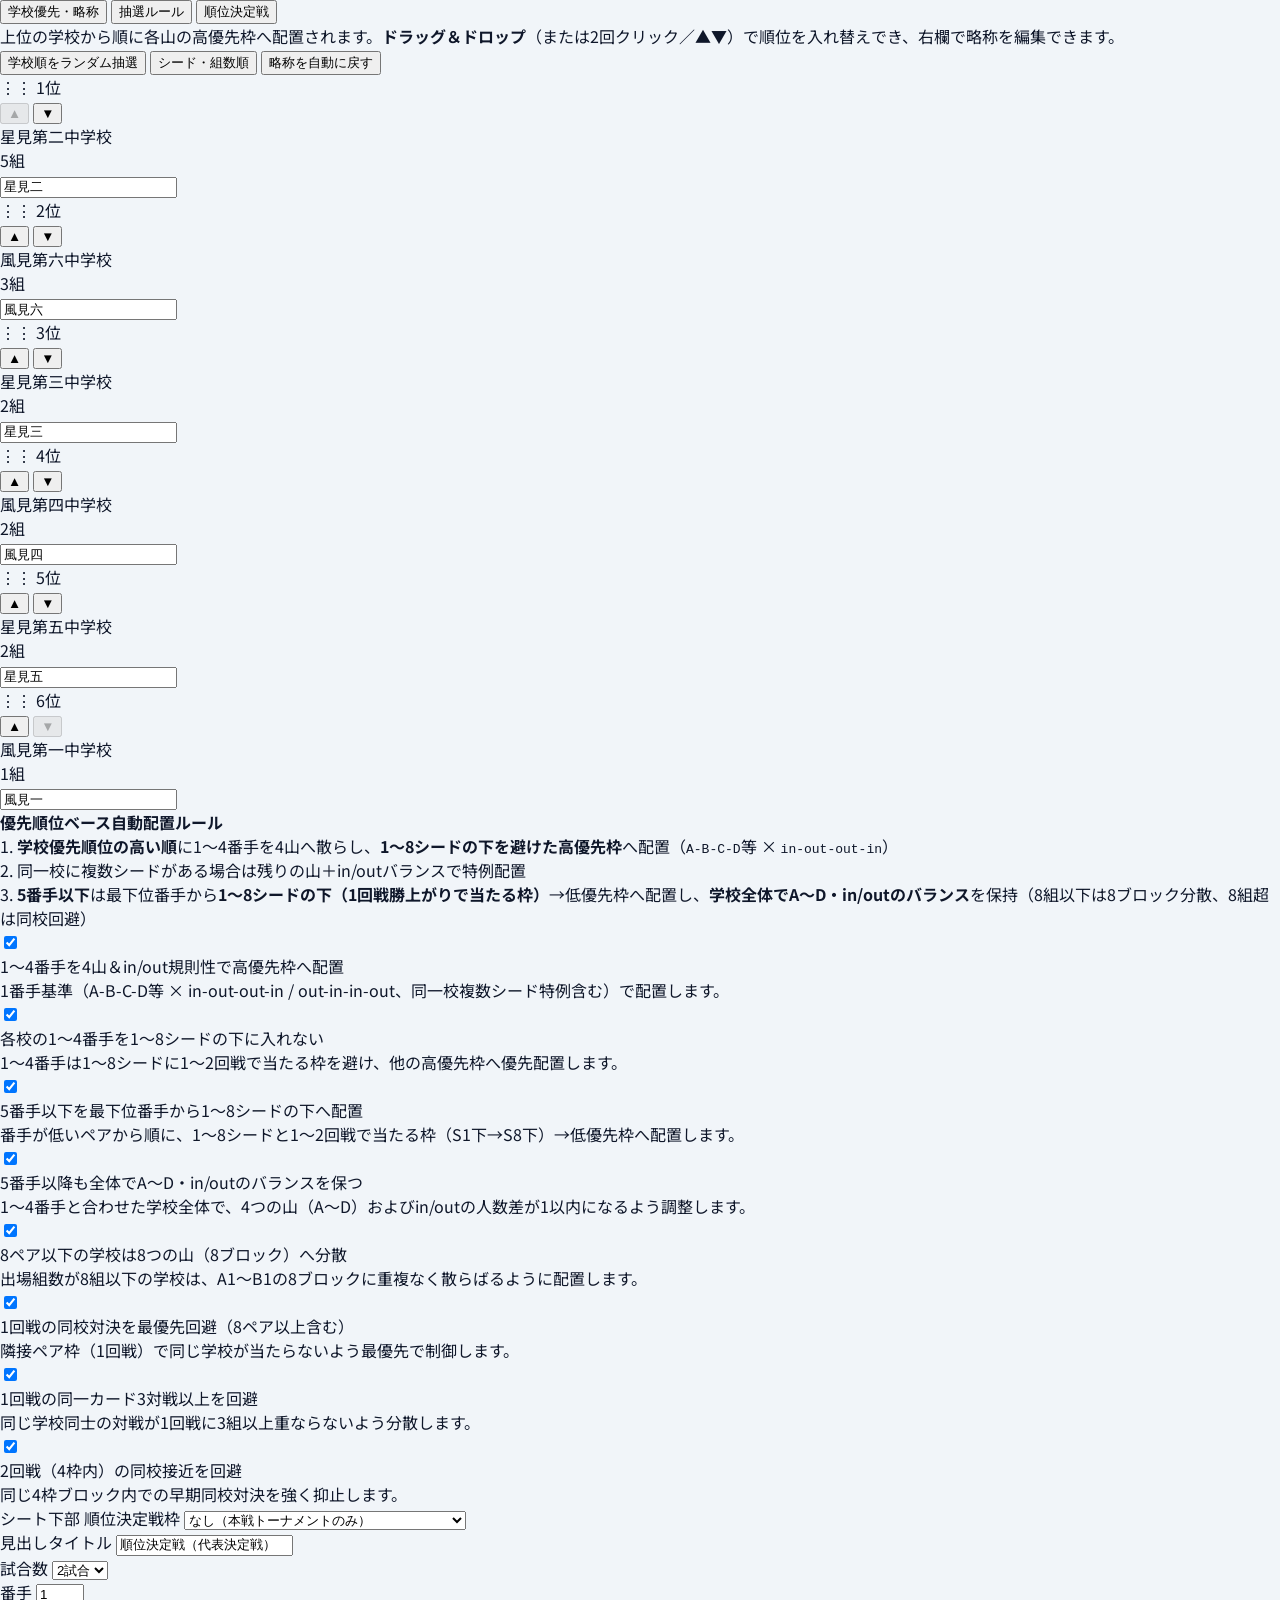
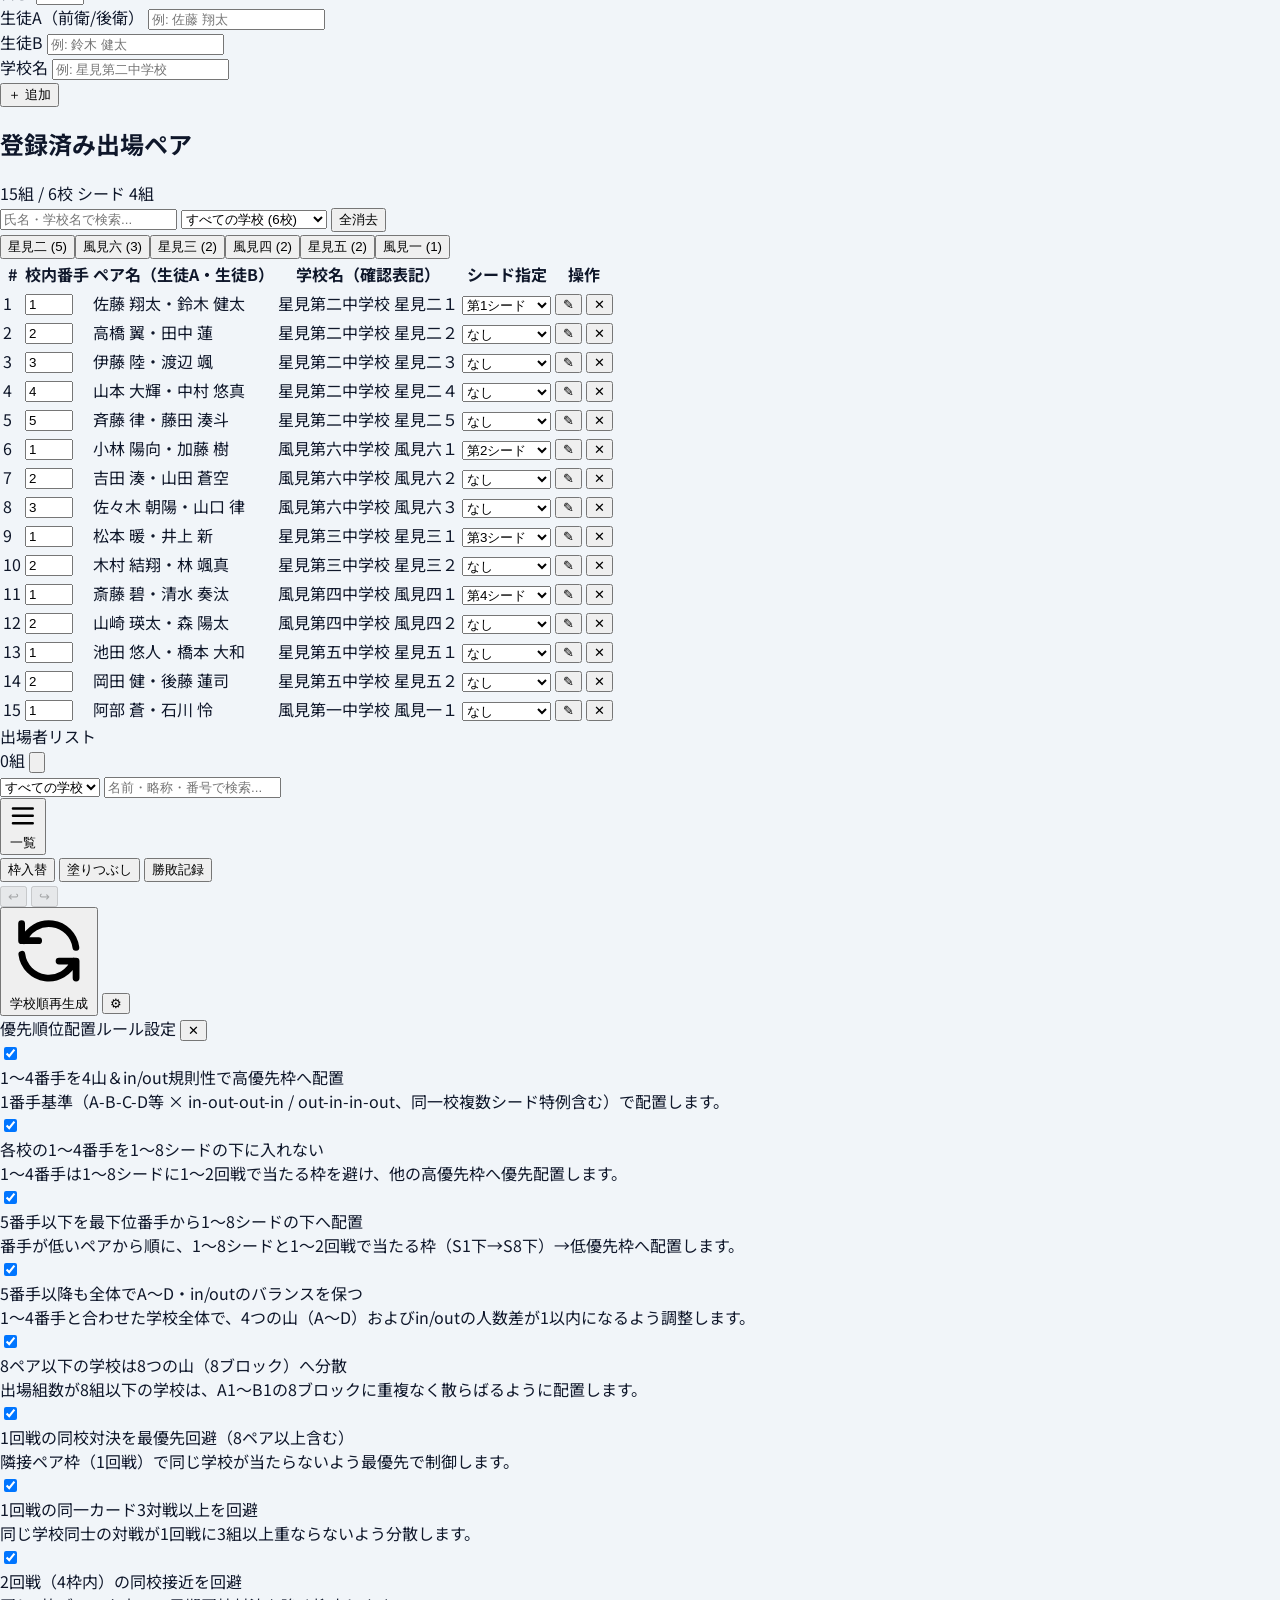
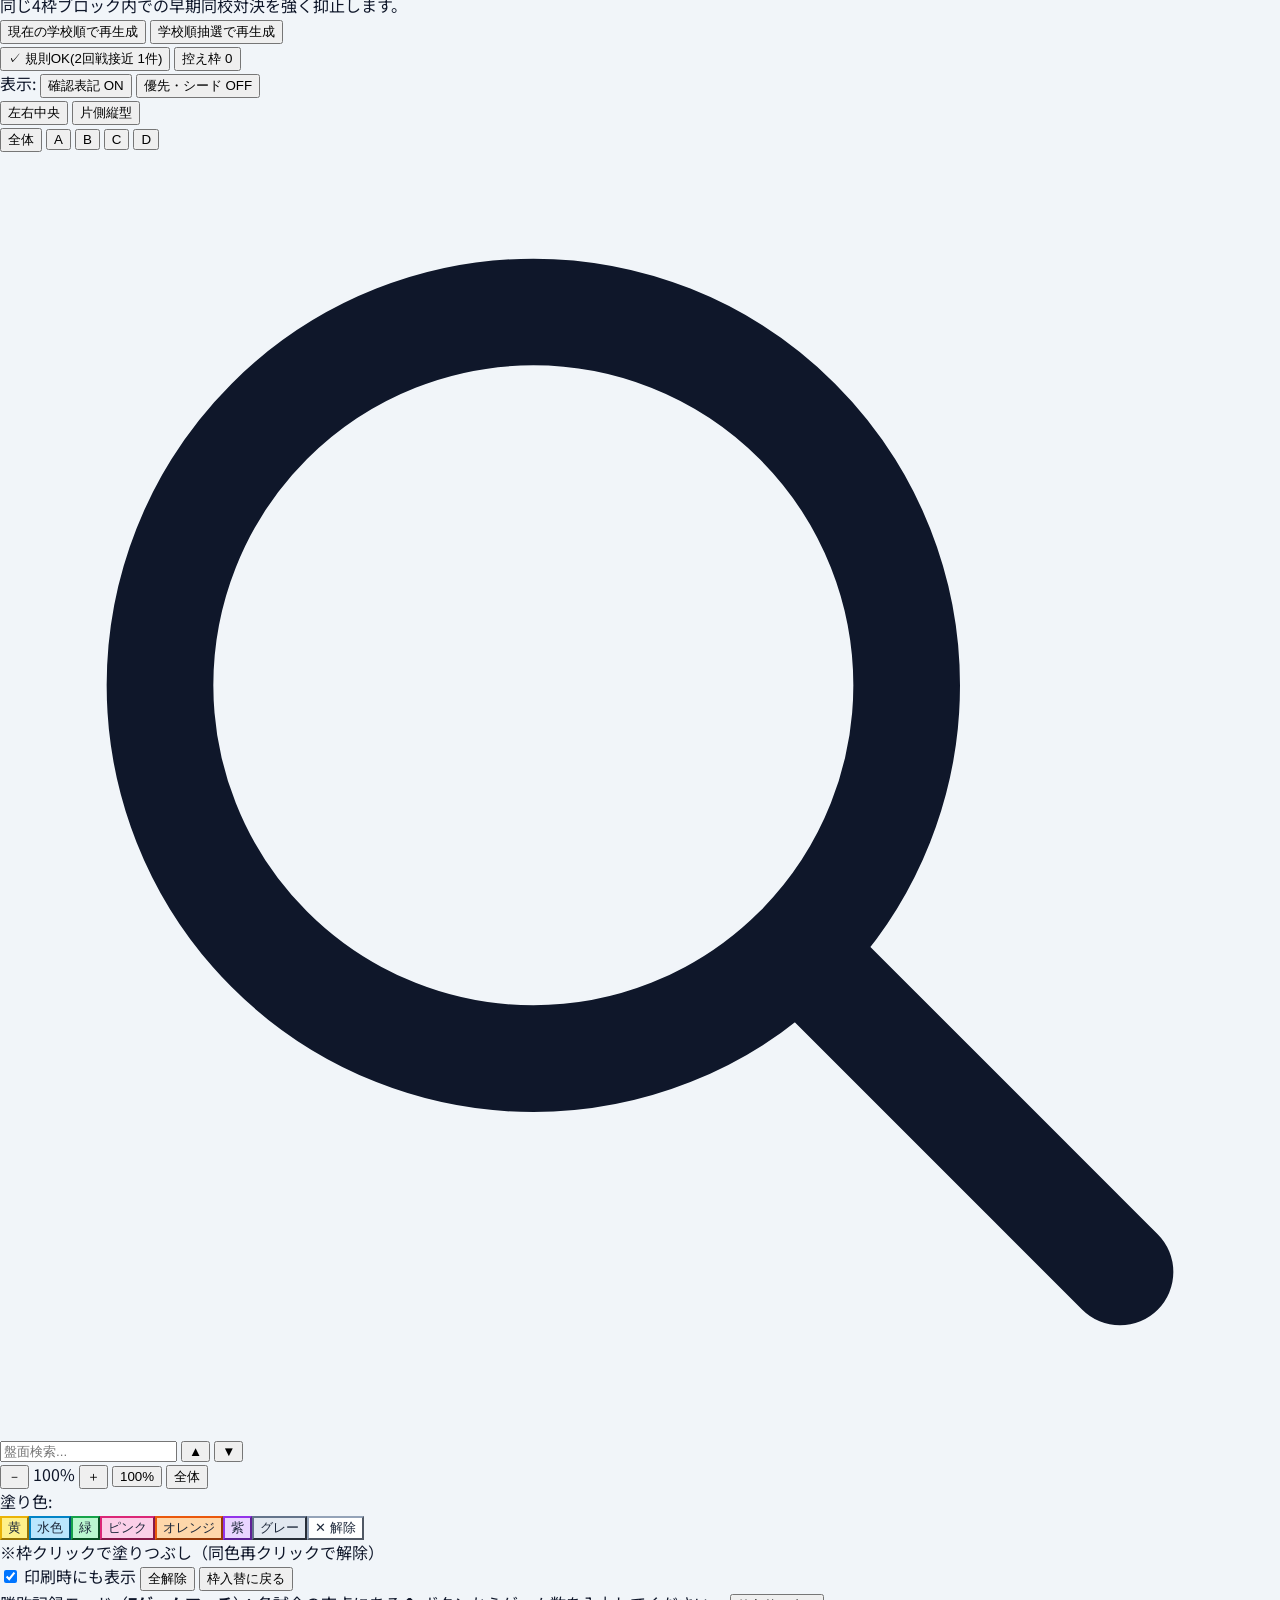
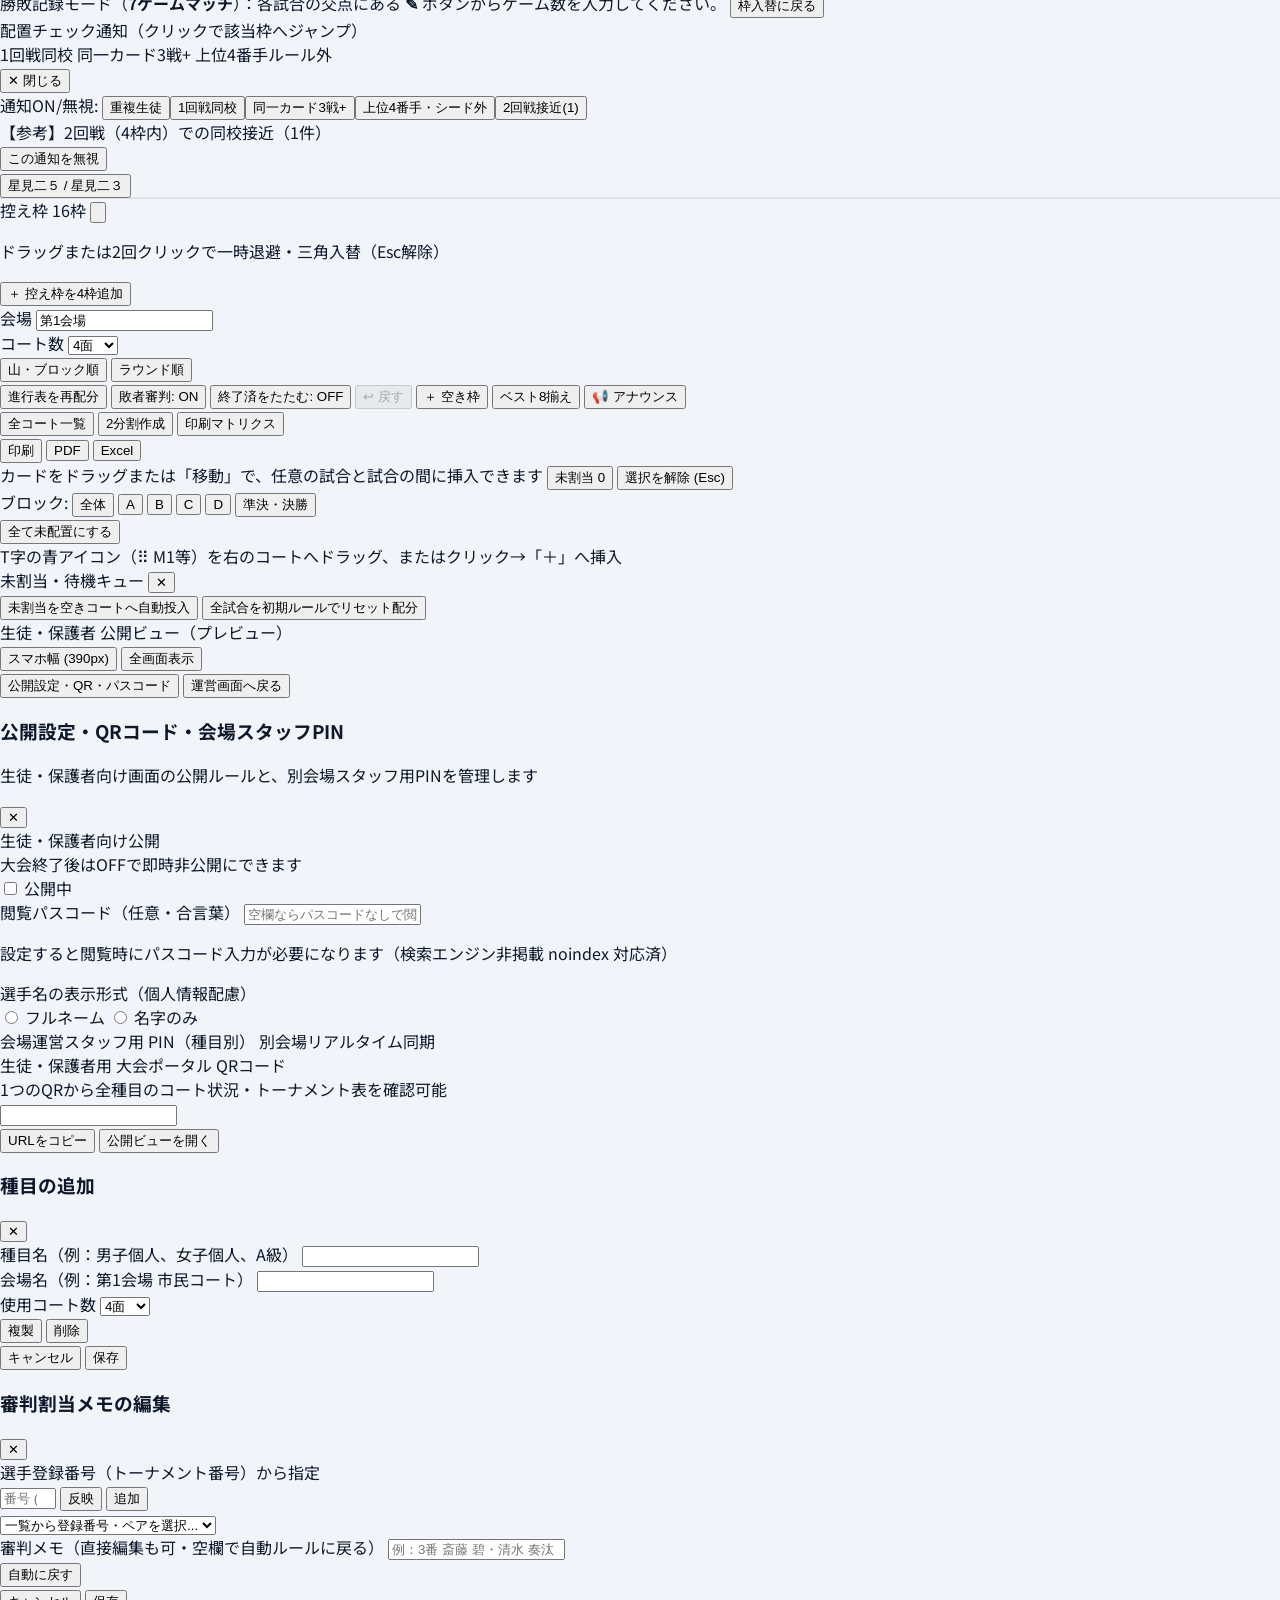
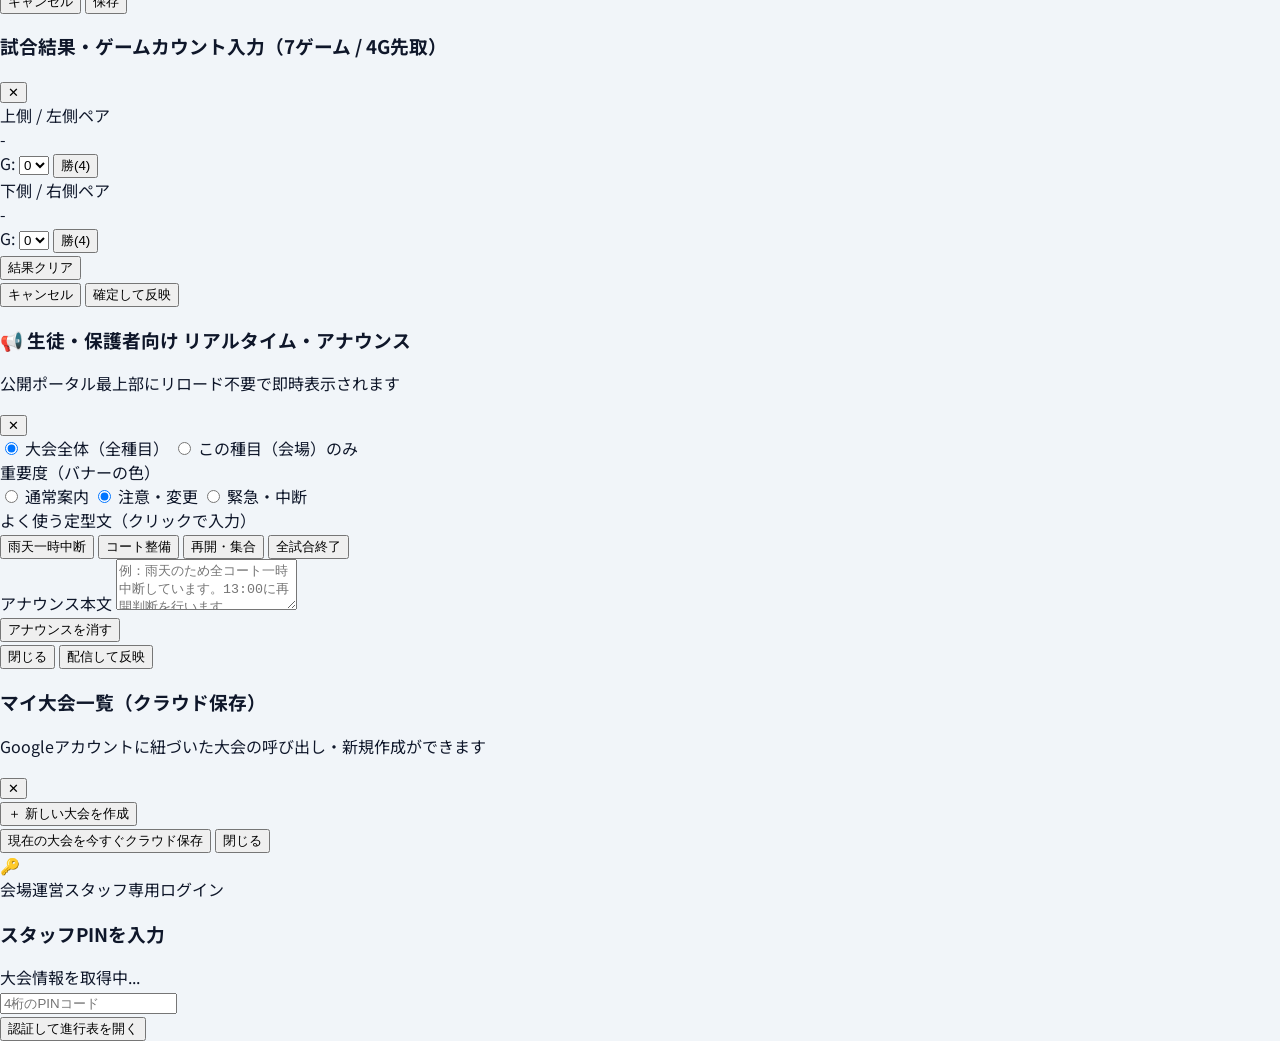
==== commit 283cf4cc: "Fix 6 items: multi-blank mode, number umpire picker, header icon & Phase 2 label cleanup, alert igno" ====
--- a/public/index.html
+++ b/public/index.html
@@ -33,7 +33,7 @@
   <!-- トップヘッダー：レスポンシブ対応＆アカウント連携 -->
   <header class="no-print bg-slate-900 text-white px-2.5 sm:px-4 min-h-[48px] py-1 flex flex-wrap items-center justify-between gap-2 shadow-md z-30 shrink-0">
     <!-- 左側：ロゴ＆画面切替 -->
-    <div class="flex items-center gap-2 min-w-0 overflow-x-auto">
+    <div class="flex items-center gap-2 min-w-0 flex-wrap">
       <button type="button" onclick="switchMainView('home')" class="flex items-center gap-2 shrink-0 text-left hover:opacity-90 transition" title="大会ホームへ戻る">
         <span class="w-7 h-7 rounded-lg bg-gradient-to-br from-emerald-400 to-teal-600 text-slate-950 flex items-center justify-center shadow-sm" aria-hidden="true">
           <svg class="w-4 h-4" viewBox="0 0 24 24" fill="none" stroke="currentColor" stroke-width="2.4" stroke-linecap="round" stroke-linejoin="round">
@@ -99,22 +99,22 @@
         <span>ログイン</span>
       </button>
 
-      <div id="header-user-box" class="hidden flex items-center gap-1 bg-slate-800 border border-slate-700 rounded-md p-0.5">
+      <div id="header-user-box" class="hidden items-center gap-1 bg-slate-800 border border-slate-700 rounded-md p-0.5">
         <button onclick="openMyTournamentsModal()"
                 class="px-2 py-0.5 text-[11px] font-bold rounded bg-indigo-600 hover:bg-indigo-500 text-white transition flex items-center gap-1 whitespace-nowrap"
                 title="クラウド保存した過去の大会一覧を開く">
-          <img id="header-user-avatar" src="" alt="" class="hidden w-4 h-4 rounded-full" />
+          <img id="header-user-avatar" src="" alt="" referrerpolicy="no-referrer" onerror="this.classList.add('hidden')" class="hidden w-4 h-4 rounded-full" />
           <span>マイ大会</span>
         </button>
         <button onclick="syncNowToCloud()"
-                class="px-1.5 py-0.5 text-[10px] font-bold rounded text-emerald-300 hover:bg-slate-700 transition"
+                class="px-1.5 py-0.5 text-[10px] font-bold rounded text-emerald-300 hover:bg-slate-700 transition whitespace-nowrap"
                 title="今すぐクラウド保存・公開ページ同期">
           同期
         </button>
         <button onclick="signOutGoogle()"
-                class="hidden md:inline-block px-1.5 py-0.5 text-[10px] font-bold rounded text-slate-400 hover:text-white hover:bg-slate-700 transition"
-                title="ログアウト">
-          <span id="header-user-name" class="max-w-[72px] truncate inline-block align-bottom"></span> ✕
+                class="px-1.5 py-0.5 text-[10px] font-bold rounded text-slate-300 hover:text-white hover:bg-slate-700 transition whitespace-nowrap"
+                title="Googleアカウントからログアウト">
+          <span id="header-user-name" class="hidden xl:inline-block max-w-[68px] truncate align-bottom mr-1 text-slate-400"></span>ログアウト
         </button>
       </div>
 
@@ -838,8 +838,11 @@
             </button>
 
             <button id="btn-oop-add-blank" onclick="selectNewOopBlankForInsert()"
+                    draggable="true"
+                    ondragstart="handleOopDragStart(event, '__NEW_BLANK__')"
+                    ondragend="handleOopDragEnd(event)"
                     class="px-2.5 py-1 text-[11px] font-bold rounded-lg border border-amber-300 bg-amber-50 hover:bg-amber-100 text-amber-900 transition"
-                    title="進行を揃えるための意図的な空き枠（進行調整枠）を任意の位置へ挿入">
+                    title="クリックして複数の＋位置に連続挿入、またはそのままコートへドラッグできます">
               ＋ 空き枠
             </button>
 
@@ -1057,7 +1060,7 @@
           <div class="p-3 rounded-xl bg-amber-50/70 border border-amber-200 space-y-2">
             <div class="flex items-center justify-between">
               <span class="text-xs font-bold text-amber-950">会場運営スタッフ用 PIN（種目別）</span>
-              <span class="text-[10px] text-amber-800 bg-amber-200/70 px-1.5 py-0.5 rounded font-bold">フェーズ2同期対応</span>
+              <span class="text-[10px] text-amber-800 bg-amber-200/70 px-1.5 py-0.5 rounded font-bold">別会場リアルタイム同期</span>
             </div>
             <div id="pub-staff-pins-list" class="space-y-1.5 max-h-36 overflow-y-auto"></div>
           </div>
@@ -1130,17 +1133,38 @@
     </div>
   </div>
 
-  <!-- 審判メモ編集モーダル -->
+  <!-- 審判メモ編集モーダル（選手登録番号から引用指定対応） -->
   <div id="umpire-modal" class="no-print hidden fixed inset-0 bg-slate-900/50 backdrop-blur-[1px] z-50 flex items-center justify-center p-4">
-    <div class="bg-white rounded-xl shadow-2xl border border-slate-200 max-w-sm w-full p-5 space-y-3">
+    <div class="bg-white rounded-xl shadow-2xl border border-slate-200 max-w-md w-full p-5 space-y-3">
       <div class="flex items-center justify-between border-b border-slate-100 pb-2">
         <h3 class="text-sm font-bold text-slate-800">審判割当メモの編集</h3>
         <button onclick="closeUmpireModal()" class="text-slate-400 hover:text-slate-700 font-bold">✕</button>
       </div>
       <div id="umpire-modal-match-label" class="text-xs font-bold text-slate-600 bg-slate-50 px-2.5 py-1.5 rounded border border-slate-200"></div>
+
+      <!-- 選手登録番号（トーナメント番号）から引用 -->
+      <div class="p-2.5 rounded-lg bg-blue-50/70 border border-blue-200 space-y-2">
+        <div class="text-[11px] font-bold text-blue-900">選手登録番号（トーナメント番号）から指定</div>
+        <div class="flex items-center gap-1.5">
+          <input type="number" id="umpire-slot-num-input" min="1" max="256" placeholder="番号 (例: 3)"
+                 oninput="previewUmpireByNumber(this.value)"
+                 onkeydown="if(event.key==='Enter'){ event.preventDefault(); applyUmpireByNumber(false); }"
+                 class="w-28 px-2.5 py-1 text-xs font-bold border border-blue-300 rounded-md bg-white focus:outline-none focus:border-blue-500" />
+          <button type="button" onclick="applyUmpireByNumber(false)"
+                  class="px-2.5 py-1 text-[11px] font-bold bg-blue-600 hover:bg-blue-500 text-white rounded-md transition">反映</button>
+          <button type="button" onclick="applyUmpireByNumber(true)"
+                  class="px-2 py-1 text-[11px] font-bold bg-white hover:bg-blue-100 text-blue-800 border border-blue-300 rounded-md transition" title="現在の審判メモに追記">追加</button>
+        </div>
+        <div id="umpire-slot-num-preview" class="text-[11px] font-semibold text-blue-800 min-h-[16px]"></div>
+        <select id="umpire-pair-select" onchange="applyUmpireFromSelect(this.value)"
+                class="w-full px-2 py-1 text-[11px] font-bold border border-blue-200 rounded-md bg-white text-slate-800 focus:outline-none">
+          <option value="">一覧から登録番号・ペアを選択...</option>
+        </select>
+      </div>
+
       <div>
-        <label class="block text-[11px] font-bold text-slate-600 mb-1">審判メモ（空欄にすると自動ルールに戻ります）</label>
-        <input type="text" id="umpire-modal-input" placeholder="例：星見二 佐藤・鈴木 ／ 本部審判"
+        <label class="block text-[11px] font-bold text-slate-600 mb-1">審判メモ（直接編集も可・空欄で自動ルールに戻る）</label>
+        <input type="text" id="umpire-modal-input" placeholder="例：3番 斎藤 碧・清水 奏汰（風見四） ／ 本部審判"
                class="w-full px-3 py-1.5 text-xs font-bold border border-slate-300 rounded-lg focus:outline-none focus:border-blue-500" />
       </div>
       <div class="flex items-center justify-between pt-2 border-t border-slate-100">
--- a/public/styles.css
+++ b/public/styles.css
@@ -139,6 +139,14 @@
   outline: 1.5px solid #ea580c !important;
 }
 
+/* 同一校内の重複生徒（自動塗りつぶし：確認用印刷は維持、配布用印刷・PDFは自動停止） */
+.duplicate-student-fill {
+  background-color: #fecdd3 !important;
+  outline: 1.5px solid #e11d48 !important;
+  -webkit-print-color-adjust: exact !important;
+  print-color-adjust: exact !important;
+}
+
 /* 2回戦同校接近（薄い黄破線） */
 .same-school-r2-alert {
   background-color: rgba(245, 158, 11, 0.1) !important;
@@ -214,6 +222,13 @@
 body.pdf-capturing.print-hide-ranks .rank-badge-el,
 body.pdf-capturing.print-hide-ranks .priority-rank-el {
   display: none !important;
+}
+body.pdf-capturing.print-hide-ranks .duplicate-student-fill:not(.slot-custom-fill) {
+  background-color: transparent !important;
+  outline: none !important;
+}
+body.pdf-capturing.print-hide-ranks .duplicate-student-fill {
+  outline: none !important;
 }
 body.pdf-capturing.print-hide-fills .slot-custom-fill {
   background-color: transparent !important;
@@ -315,6 +330,13 @@
   body.print-hide-ranks .priority-rank-el {
     display: none !important;
   }
+  body.print-hide-ranks .duplicate-student-fill:not(.slot-custom-fill) {
+    background-color: transparent !important;
+    outline: none !important;
+  }
+  body.print-hide-ranks .duplicate-student-fill {
+    outline: none !important;
+  }
   body.print-hide-fills .slot-custom-fill {
     background-color: transparent !important;
   }
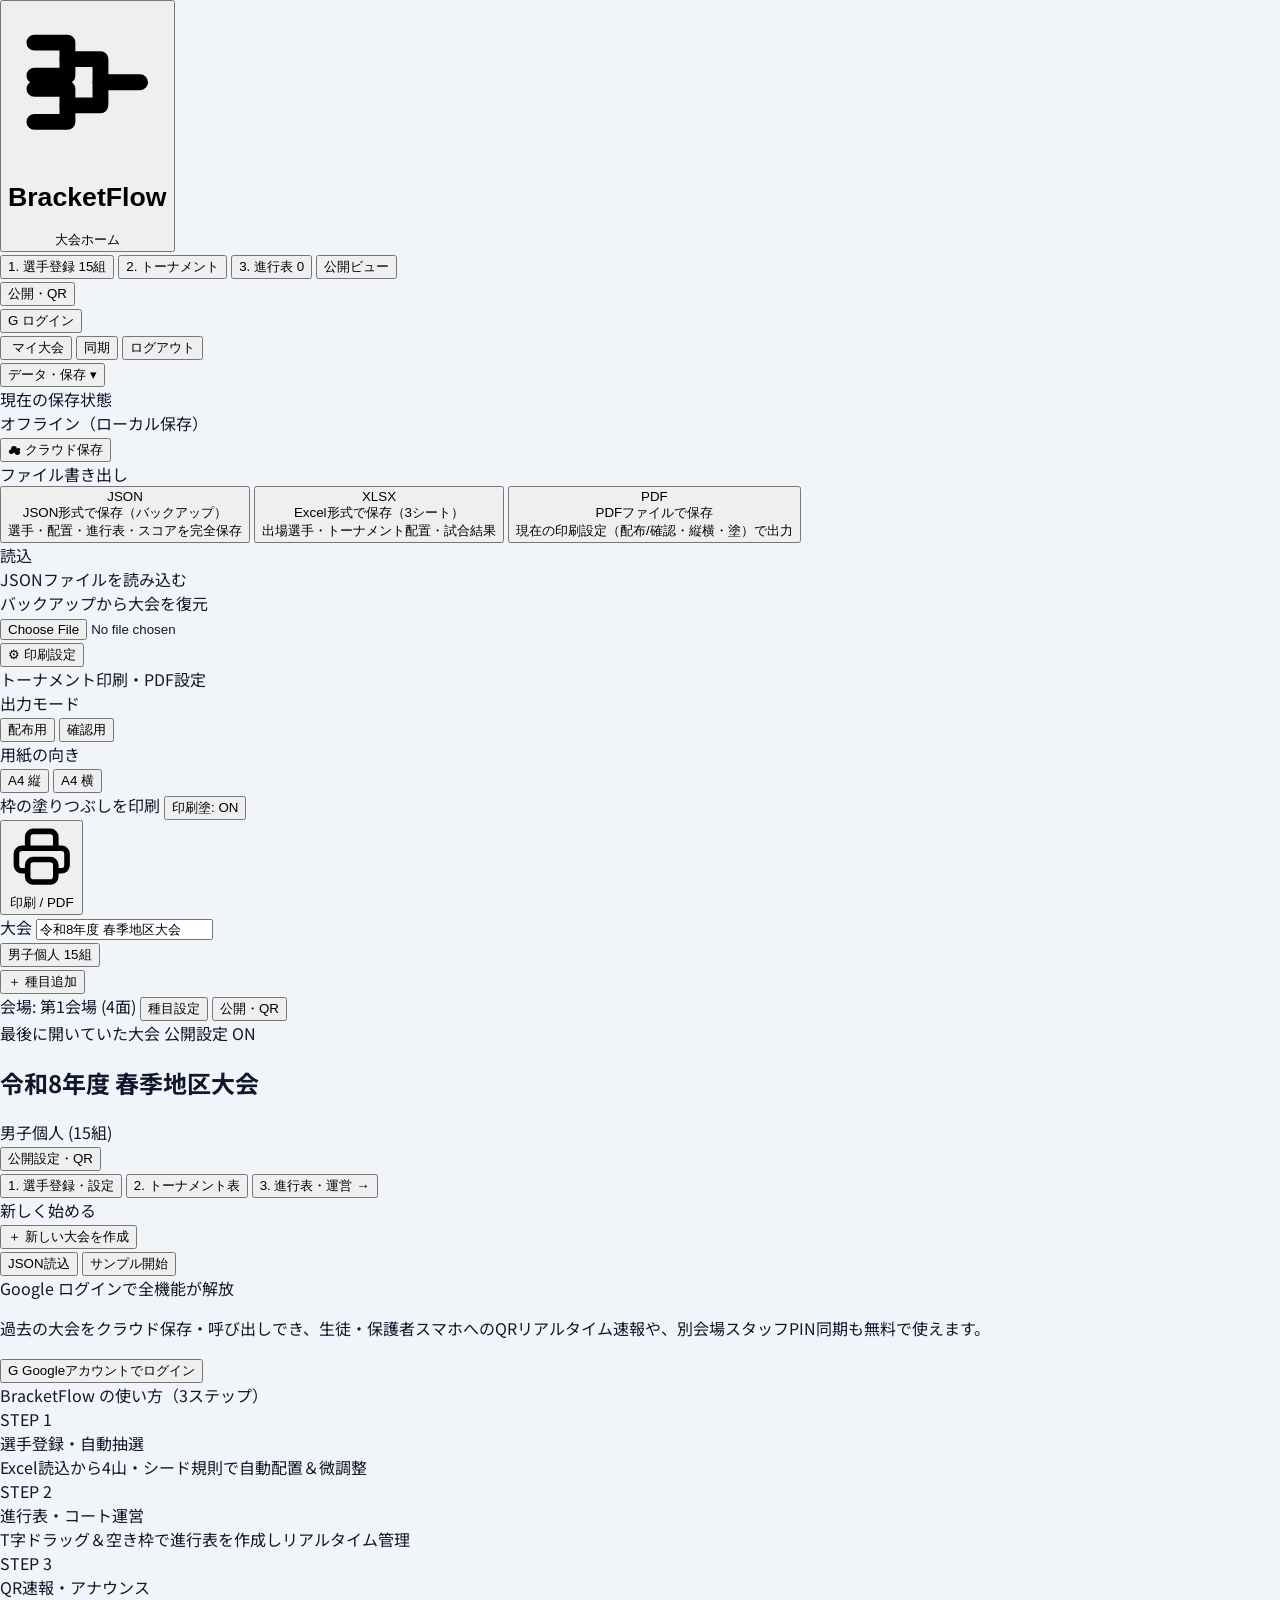
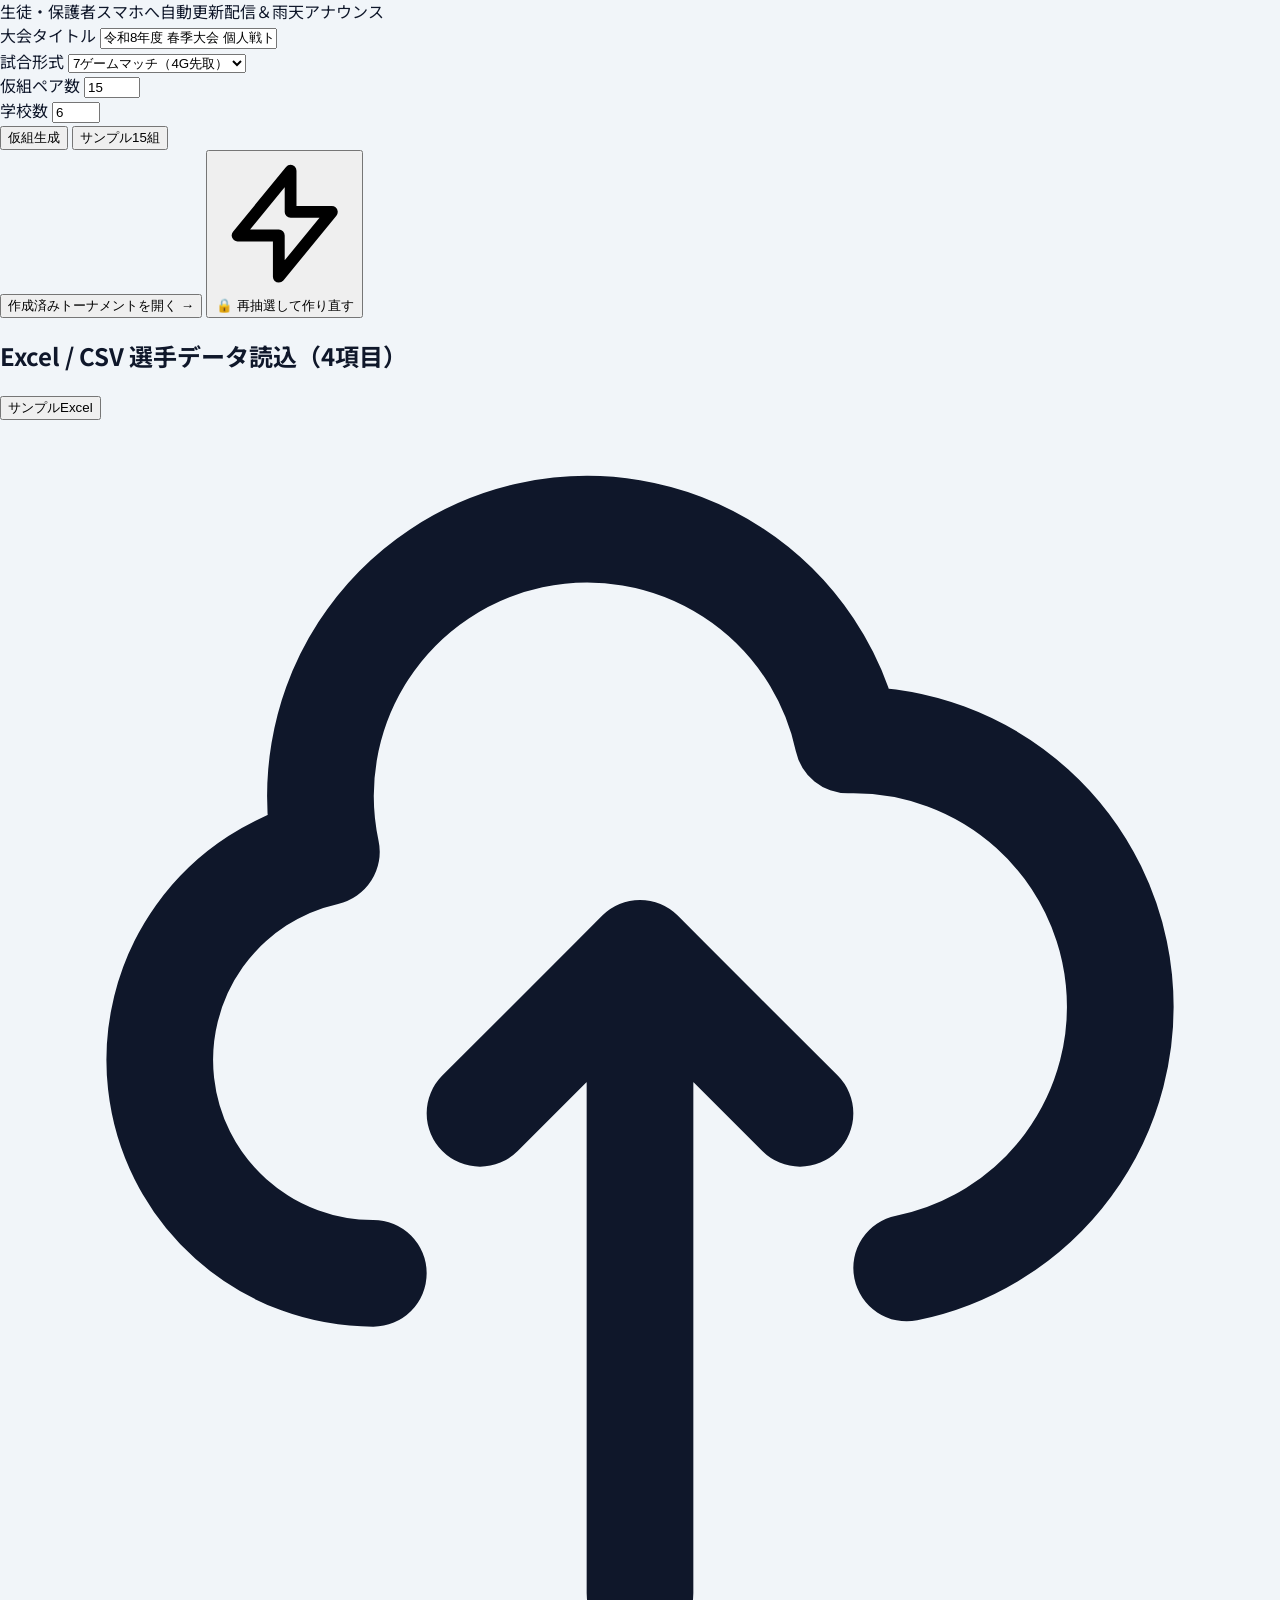
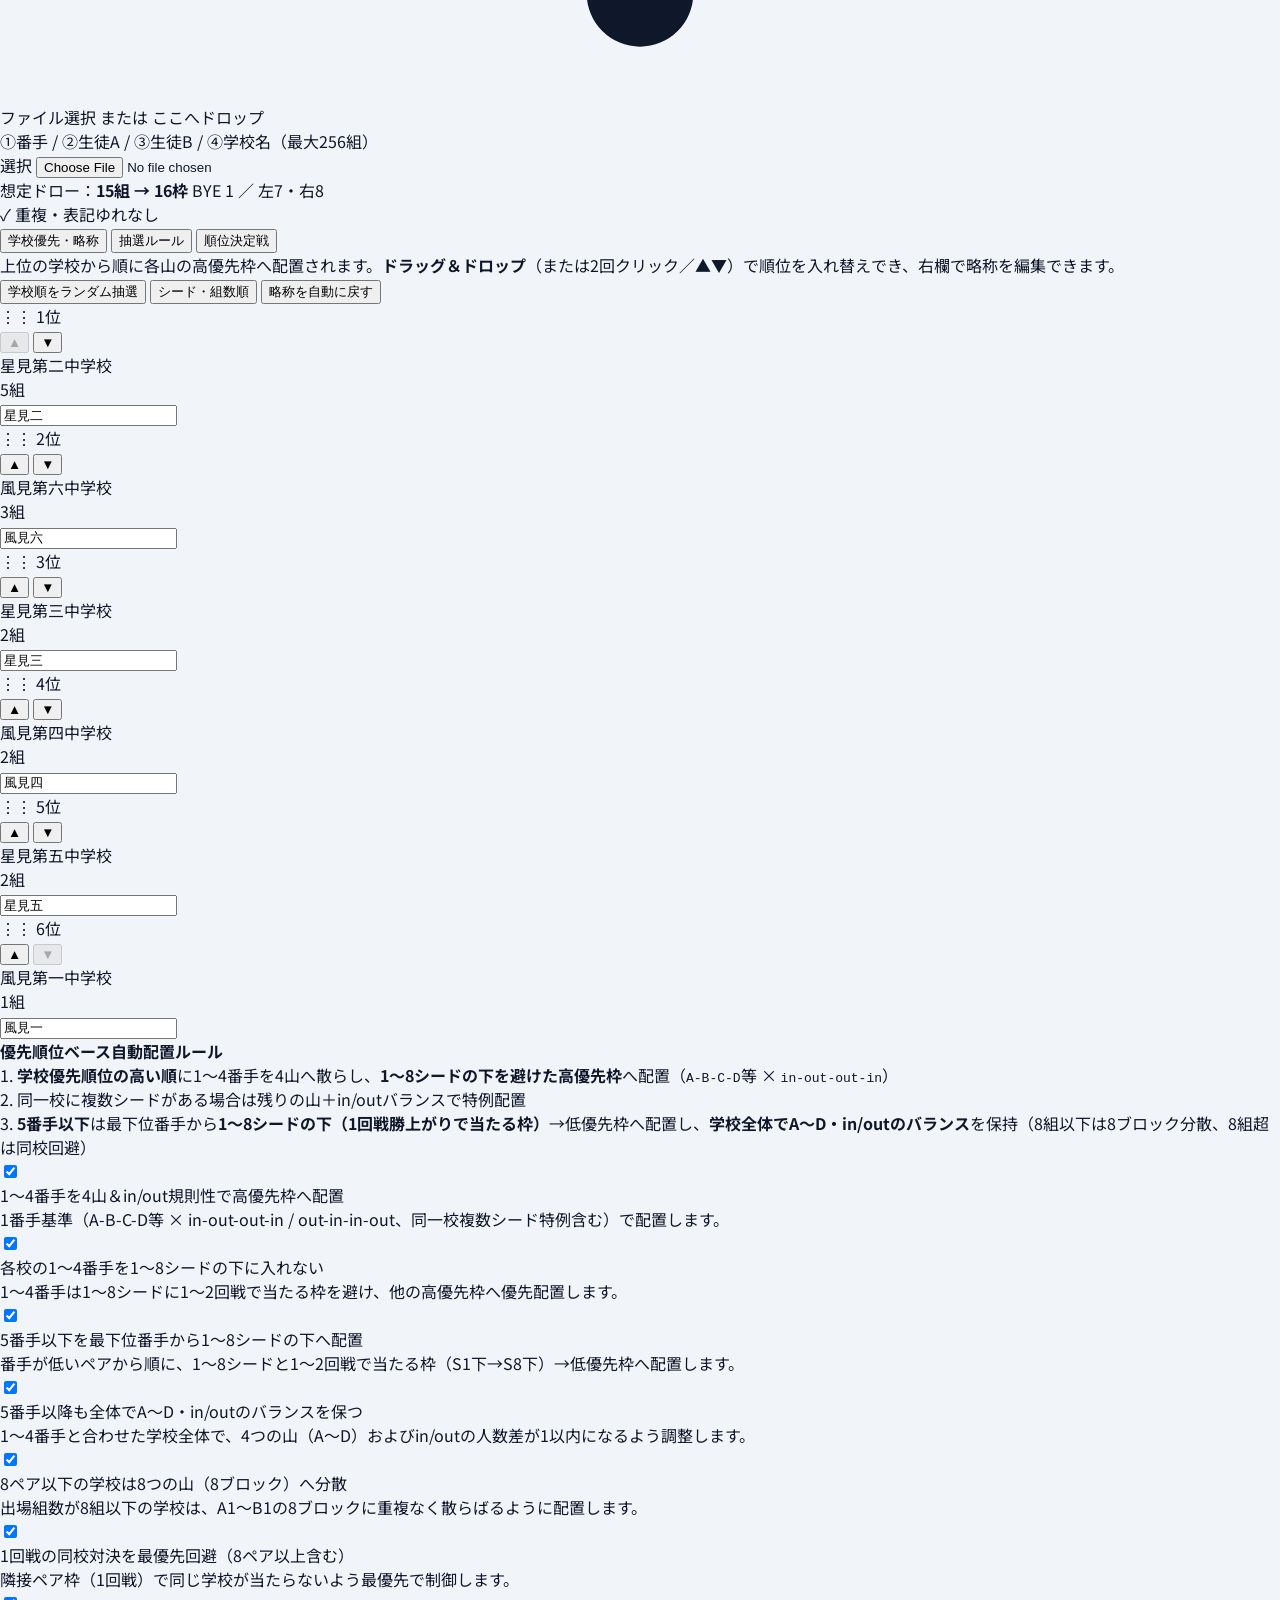
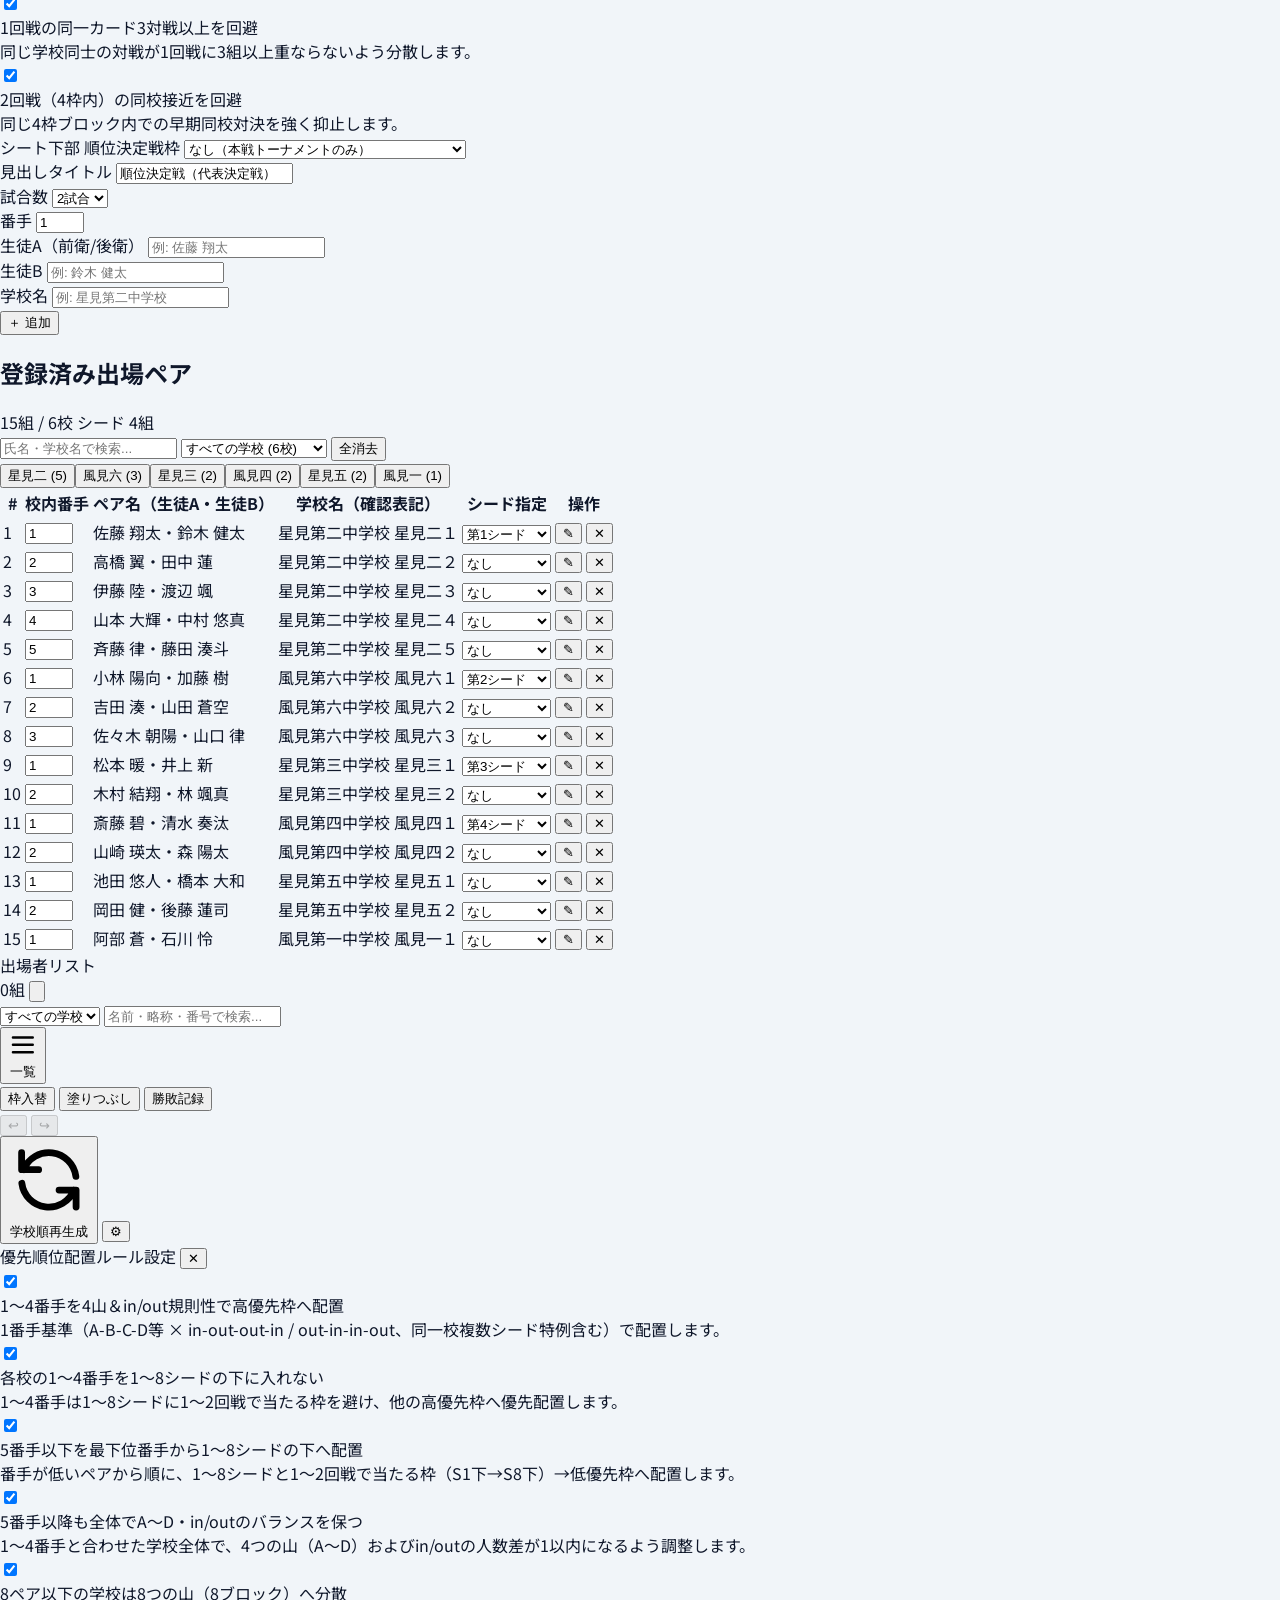
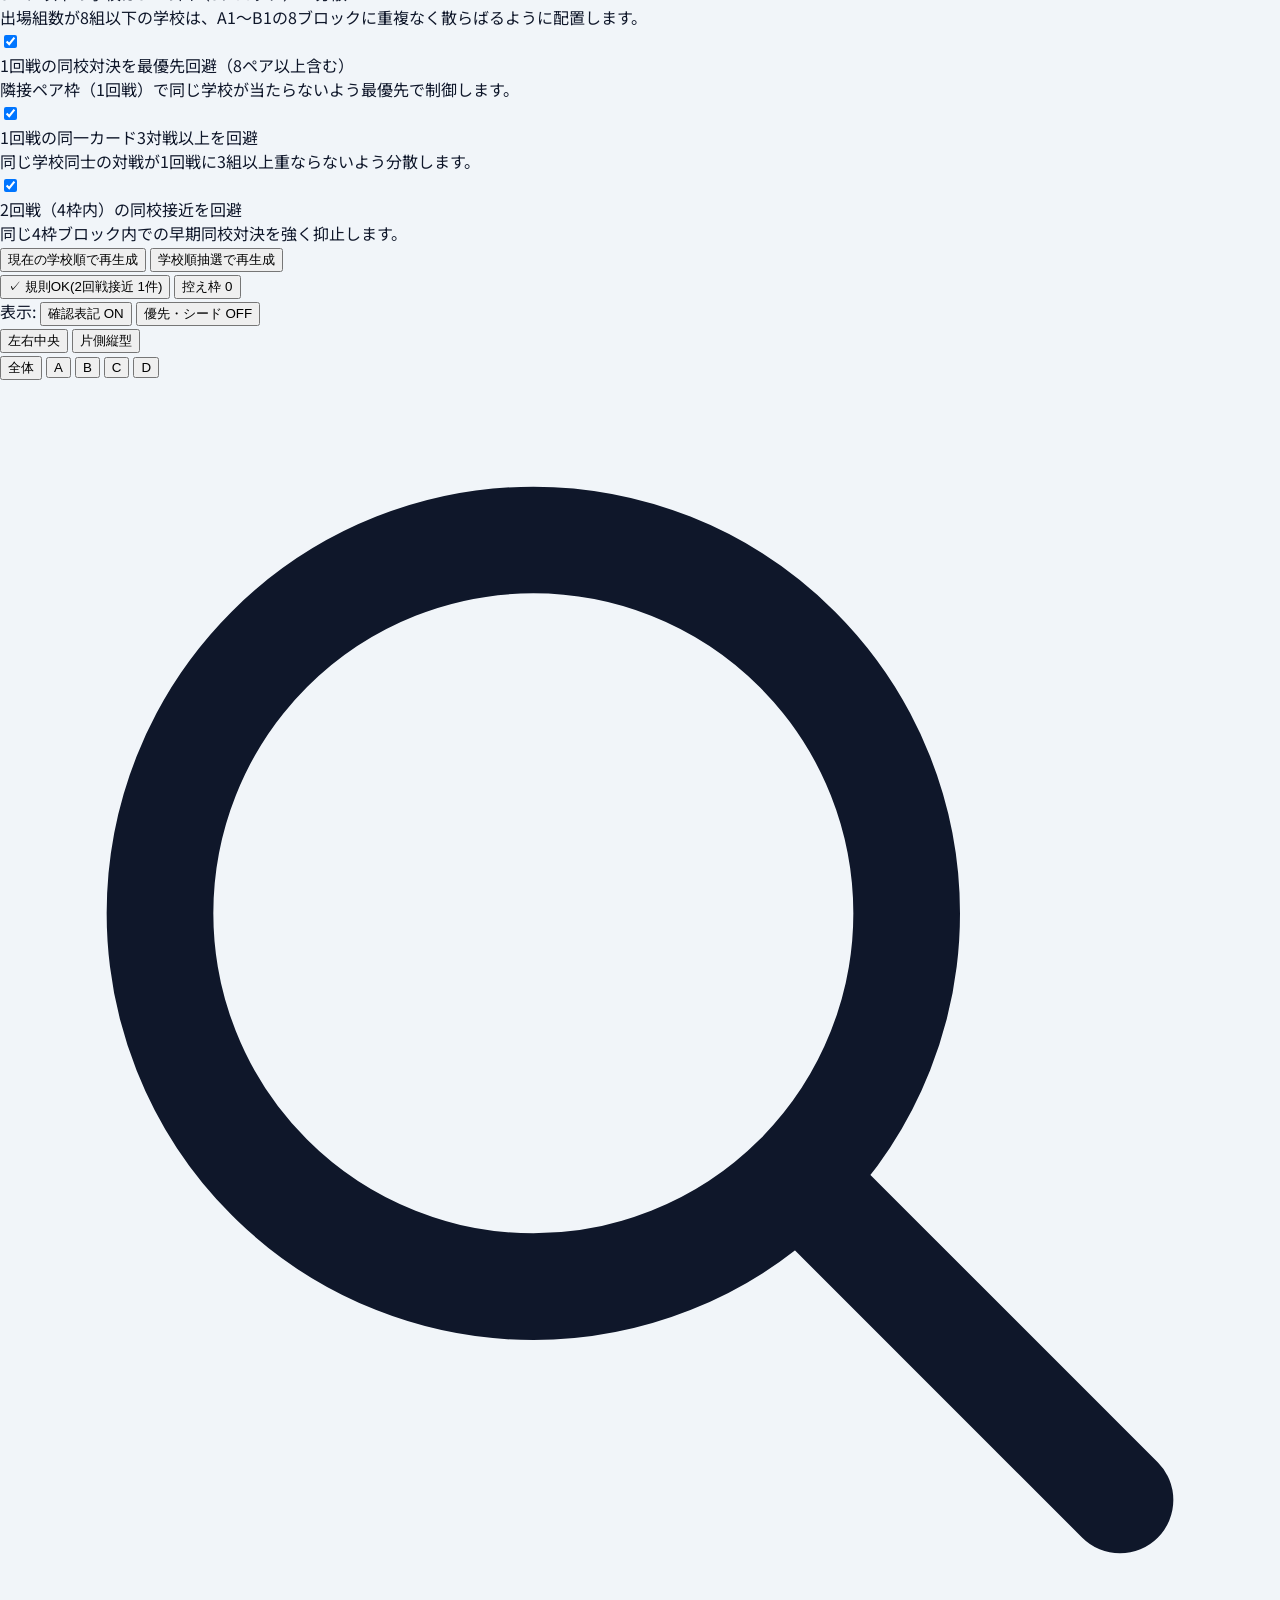
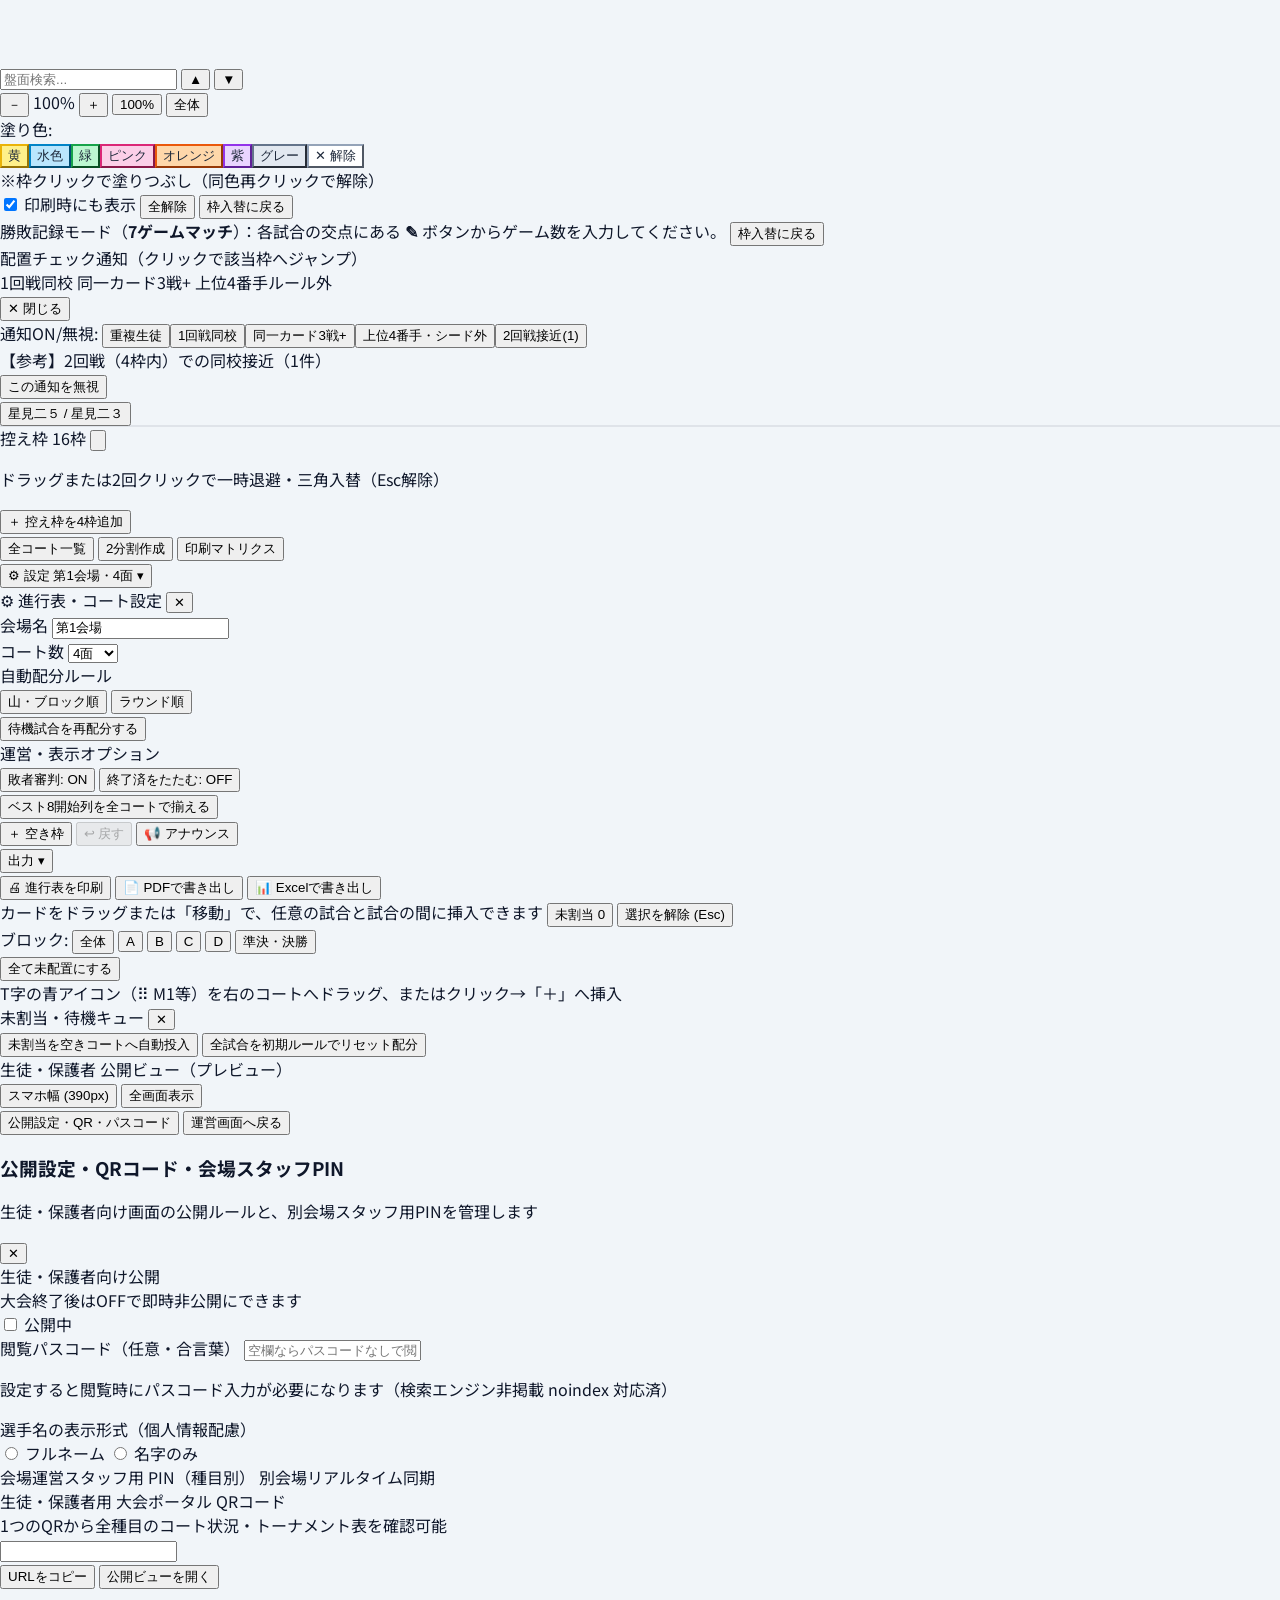
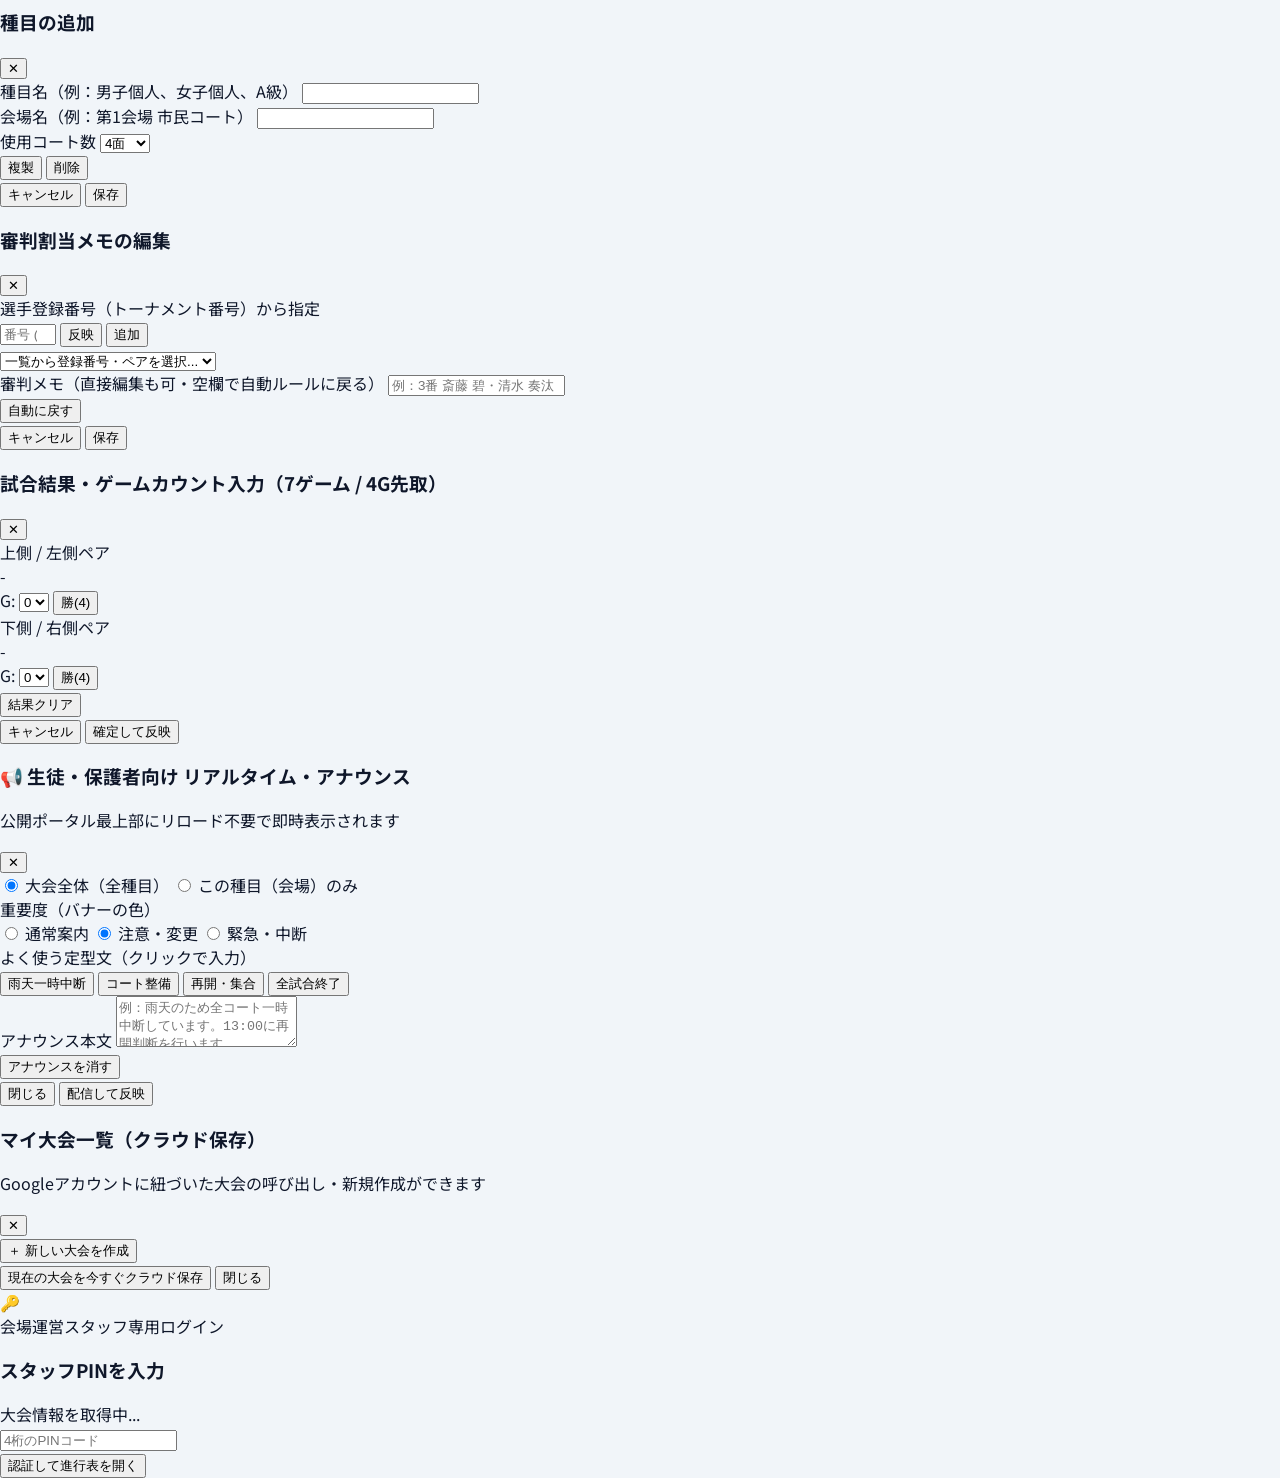
==== commit 2a03b039: "Improve admin UI: fixed-height preview frame, OOP settings/export popovers, unified header nav/save/" ====
--- a/public/index.html
+++ b/public/index.html
@@ -2,7 +2,7 @@
 <html lang="ja">
 <head>
   <meta charset="UTF-8" />
-  <meta name="viewport" content="width=device-width, initial-scale=1.0" />
+  <meta name="viewport" content="width=device-width, initial-scale=1.0, viewport-fit=cover" />
   <meta name="robots" content="noindex, nofollow" />
   <link rel="icon" type="image/svg+xml" href="./favicon.svg" />
   <script>
@@ -28,13 +28,15 @@
   <link rel="stylesheet" href="./styles.css" />
   <style id="dynamic-print-page-style">@page { size: A4 portrait; margin: 7mm; }</style>
 </head>
-<body class="h-screen w-screen flex flex-col select-none bg-slate-100 text-slate-900">
+<body class="h-[100dvh] w-screen flex flex-col select-none bg-slate-100 text-slate-900">
 
   <!-- トップヘッダー：レスポンシブ対応＆アカウント連携 -->
   <header class="no-print bg-slate-900 text-white px-2.5 sm:px-4 min-h-[48px] py-1 flex flex-wrap items-center justify-between gap-2 shadow-md z-30 shrink-0">
-    <!-- 左側：ロゴ＆画面切替 -->
+    <!-- 左側：ホーム兼用ロゴ ＆ 4ステップ進行メニュー -->
     <div class="flex items-center gap-2 min-w-0 flex-wrap">
-      <button type="button" onclick="switchMainView('home')" class="flex items-center gap-2 shrink-0 text-left hover:opacity-90 transition" title="大会ホームへ戻る">
+      <button type="button" id="main-tab-home" onclick="switchMainView('home')"
+              class="flex items-center gap-2 px-1.5 py-1 rounded-lg border border-transparent hover:bg-slate-800 transition shrink-0 text-left"
+              title="大会ホームへ戻る">
         <span class="w-7 h-7 rounded-lg bg-gradient-to-br from-emerald-400 to-teal-600 text-slate-950 flex items-center justify-center shadow-sm" aria-hidden="true">
           <svg class="w-4 h-4" viewBox="0 0 24 24" fill="none" stroke="currentColor" stroke-width="2.4" stroke-linecap="round" stroke-linejoin="round">
             <path d="M4 6h5v5H4" />
@@ -43,21 +45,17 @@
             <path d="M14 12h6" />
           </svg>
         </span>
-        <div class="leading-tight hidden lg:block">
+        <div class="leading-tight hidden md:block">
           <h1 class="text-sm font-bold tracking-tight text-white">BracketFlow</h1>
-          <div class="text-[9px] text-slate-400 font-medium tracking-wider">TOURNAMENT STUDIO</div>
+          <div class="text-[9px] text-slate-400 font-medium tracking-wider">大会ホーム</div>
         </div>
       </button>
 
-      <!-- メイン画面タブ -->
+      <!-- メイン画面タブ（4ステップ） -->
       <nav class="flex items-center bg-slate-800/90 p-0.5 rounded-lg border border-slate-700/80 shrink-0">
-        <button id="main-tab-home" onclick="switchMainView('home')"
-                class="px-2 sm:px-2.5 py-1 text-[11px] sm:text-xs font-bold rounded-md text-slate-300 hover:text-white transition flex items-center gap-1 whitespace-nowrap">
-          <span>ホーム</span>
-        </button>
         <button id="main-tab-reg" onclick="switchMainView('registration')"
                 class="px-2 sm:px-2.5 py-1 text-[11px] sm:text-xs font-bold rounded-md bg-blue-600 text-white shadow transition flex items-center gap-1 whitespace-nowrap">
-          <span>1. 名簿</span>
+          <span>1. 選手登録</span>
           <span id="reg-count-pill" class="bg-slate-950/40 text-blue-100 text-[10px] px-1.5 py-0.2 rounded-full">0組</span>
         </button>
         <button id="main-tab-tourney" onclick="switchMainView('tournament')"
@@ -77,21 +75,16 @@
       </nav>
 
       <button id="btn-open-publish-modal" onclick="openPublishModal()"
-              class="hidden xl:inline-flex items-center gap-1.5 px-2.5 py-1 text-[11px] font-bold rounded-md bg-slate-800 hover:bg-slate-700 text-slate-200 border border-slate-700 transition shrink-0"
+              class="hidden lg:inline-flex items-center gap-1.5 px-2.5 py-1 text-[11px] font-bold rounded-md bg-slate-800 hover:bg-slate-700 text-slate-200 border border-slate-700 transition shrink-0"
               title="公開ON/OFF・パスコード・名字のみ表示・QRコード・スタッフPIN設定">
         <span id="header-publish-dot" class="w-1.5 h-1.5 rounded-full bg-emerald-400"></span>
         <span>公開・QR</span>
       </button>
     </div>
 
-    <!-- 右側：アカウント・クラウド保存・外部保存・印刷 -->
+    <!-- 右側：アカウント・データ保存/読込・印刷設定/印刷（スッキリ3グループ） -->
     <div class="flex items-center gap-1.5 shrink-0">
-      <!-- クラウド状態 ＆ Googleアカウント連携 -->
-      <span class="hidden 2xl:inline-flex items-center gap-1 text-[10px] text-slate-300 bg-slate-800/80 border border-slate-700 px-2 py-1 rounded-md">
-        <span id="cloud-sync-dot" class="w-1.5 h-1.5 rounded-full bg-slate-400"></span>
-        <span id="cloud-sync-text">ローカル保存</span>
-      </span>
-
+      <!-- 1. アカウント＆クラウド -->
       <button id="btn-google-login" onclick="signInWithGoogle()"
               class="px-2.5 py-1 text-[11px] font-bold rounded-md bg-white hover:bg-slate-100 text-slate-900 shadow-sm transition flex items-center gap-1.5 whitespace-nowrap"
               title="Googleアカウントでログインして過去の大会を保存・呼び出し＆リアルタイム公開">
@@ -107,9 +100,10 @@
           <span>マイ大会</span>
         </button>
         <button onclick="syncNowToCloud()"
-                class="px-1.5 py-0.5 text-[10px] font-bold rounded text-emerald-300 hover:bg-slate-700 transition whitespace-nowrap"
-                title="今すぐクラウド保存・公開ページ同期">
-          同期
+                class="px-2 py-0.5 text-[10px] font-bold rounded text-emerald-300 hover:bg-slate-700 transition whitespace-nowrap flex items-center gap-1"
+                title="今すぐクラウド保存・公開ページへ同期">
+          <span id="cloud-sync-dot" class="w-1.5 h-1.5 rounded-full bg-slate-400"></span>
+          <span>同期</span>
         </button>
         <button onclick="signOutGoogle()"
                 class="px-1.5 py-0.5 text-[10px] font-bold rounded text-slate-300 hover:text-white hover:bg-slate-700 transition whitespace-nowrap"
@@ -119,74 +113,112 @@
       </div>
 
       <div class="h-4 w-px bg-slate-700 mx-0.5 hidden sm:block"></div>
-      <!-- 保存ドロップダウン（JSON / Excel / PDF） -->
+
+      <!-- 2. データ・保存 統合ドロップダウン（クラウド状態 / JSON / Excel / PDF / 読込） -->
       <div class="relative">
         <button id="btn-export-menu" onclick="toggleExportMenu()"
-                class="px-2.5 py-1 text-xs bg-emerald-600 hover:bg-emerald-500 border border-emerald-500 rounded-md text-white font-bold transition flex items-center gap-1 shadow-sm"
-                title="JSON / Excel / PDF形式で保存">
-          <span>保存</span>
-          <span class="text-[10px] opacity-85">▾</span>
+                class="px-2.5 py-1 text-xs bg-slate-800 hover:bg-slate-700 border border-slate-600 rounded-md text-white font-bold transition flex items-center gap-1.5 shadow-sm whitespace-nowrap"
+                title="保存状態の確認、JSON / Excel / PDF書き出し、ファイル読み込み">
+          <span>データ・保存</span>
+          <span class="text-[10px] opacity-80">▾</span>
         </button>
 
-        <div id="export-menu-popover" class="hidden absolute right-0 top-full mt-1.5 w-64 bg-white text-slate-800 rounded-xl shadow-2xl border border-slate-200 p-1.5 z-50 space-y-1">
+        <div id="export-menu-popover" class="hidden absolute right-0 top-full mt-1.5 w-72 bg-white text-slate-800 rounded-xl shadow-2xl border border-slate-200 p-2 z-50 space-y-1.5">
+          <!-- 保存ステータス＆クラウド同期 -->
+          <div class="px-2.5 py-2 rounded-lg bg-slate-50 border border-slate-200 flex items-center justify-between gap-2">
+            <div class="min-w-0">
+              <div class="text-[10px] font-bold text-slate-400">現在の保存状態</div>
+              <div id="cloud-sync-text" class="text-[11px] font-extrabold text-slate-800 truncate">ローカル自動保存</div>
+            </div>
+            <button onclick="syncNowToCloud(); closeExportMenu();"
+                    class="px-2 py-1 rounded-md bg-emerald-600 hover:bg-emerald-500 text-white text-[10px] font-bold shrink-0 transition">
+              ☁ クラウド保存
+            </button>
+          </div>
+
+          <div class="text-[10px] font-bold text-slate-400 px-2 pt-0.5">ファイル書き出し</div>
           <button onclick="exportJsonState(); closeExportMenu();"
-                  class="w-full text-left px-3 py-2 rounded-lg hover:bg-slate-100 transition flex items-start gap-2.5">
+                  class="w-full text-left px-2.5 py-1.5 rounded-lg hover:bg-slate-100 transition flex items-start gap-2.5">
             <span class="mt-0.5 px-1.5 py-0.5 text-[10px] font-bold rounded bg-slate-200 text-slate-800 shrink-0">JSON</span>
             <div class="min-w-0">
               <div class="text-xs font-bold text-slate-900">JSON形式で保存（バックアップ）</div>
-              <div class="text-[10px] text-slate-500">名簿・配置・塗色・スコアを完全保存</div>
+              <div class="text-[10px] text-slate-500">選手・配置・進行表・スコアを完全保存</div>
             </div>
           </button>
           <button onclick="exportExcelState(); closeExportMenu();"
-                  class="w-full text-left px-3 py-2 rounded-lg hover:bg-emerald-50 transition flex items-start gap-2.5">
+                  class="w-full text-left px-2.5 py-1.5 rounded-lg hover:bg-emerald-50 transition flex items-start gap-2.5">
             <span class="mt-0.5 px-1.5 py-0.5 text-[10px] font-bold rounded bg-emerald-100 text-emerald-800 shrink-0">XLSX</span>
             <div class="min-w-0">
               <div class="text-xs font-bold text-slate-900">Excel形式で保存（3シート）</div>
-              <div class="text-[10px] text-slate-500">出場名簿・トーナメント配置・試合結果</div>
+              <div class="text-[10px] text-slate-500">出場選手・トーナメント配置・試合結果</div>
             </div>
           </button>
           <button onclick="exportPdfState(); closeExportMenu();"
-                  class="w-full text-left px-3 py-2 rounded-lg hover:bg-rose-50 transition flex items-start gap-2.5">
+                  class="w-full text-left px-2.5 py-1.5 rounded-lg hover:bg-rose-50 transition flex items-start gap-2.5">
             <span class="mt-0.5 px-1.5 py-0.5 text-[10px] font-bold rounded bg-rose-100 text-rose-800 shrink-0">PDF</span>
             <div class="min-w-0">
               <div class="text-xs font-bold text-slate-900">PDFファイルで保存</div>
               <div class="text-[10px] text-slate-500">現在の印刷設定（配布/確認・縦横・塗）で出力</div>
             </div>
           </button>
-        </div>
-      </div>
-
-      <label class="px-2.5 py-1 text-xs bg-slate-800 hover:bg-slate-700 border border-slate-700 rounded-md text-slate-200 cursor-pointer transition"
-             title="保存したJSONファイルを読み込み">
-        読込
-        <input type="file" id="json-import-input" accept=".json" class="hidden" onchange="importJsonState(event)" />
-      </label>
-
-      <div class="h-4 w-px bg-slate-700 mx-0.5 hidden sm:block"></div>
-
-      <!-- 印刷モード切替（配布用/確認用・塗りつぶし印刷ON/OFF・縦/横） -->
-      <div class="hidden sm:flex items-center bg-slate-800 p-0.5 rounded-md border border-slate-700 gap-0.5">
-        <button id="btn-print-dist" onclick="setPrintMode('distribution')" class="px-2 py-0.5 text-[11px] rounded font-bold bg-emerald-600 text-white transition" title="印刷時に確認用バッジ（略称＋番手）を隠す">配布用</button>
-        <button id="btn-print-check" onclick="setPrintMode('check')" class="px-2 py-0.5 text-[11px] rounded font-bold text-slate-300 hover:text-white transition" title="印刷時に確認用バッジ（略称＋番手）を表示">確認用</button>
-      </div>
-
-      <button id="btn-print-fills-toggle" onclick="togglePrintFills()"
-              class="hidden md:inline-flex items-center gap-1 px-2 py-1 text-[11px] rounded-md font-bold bg-amber-500/20 hover:bg-amber-500/30 text-amber-200 border border-amber-400/50 transition"
-              title="印刷・PDF出力時に任意の塗りつぶしを含めるか切り替え">
-        <span>印刷塗:</span>
-        <span id="print-fills-header-state">ON</span>
-      </button>
-
-      <div class="hidden lg:flex items-center bg-slate-800 p-0.5 rounded-md border border-slate-700 gap-0.5">
-        <button id="btn-orient-portrait" onclick="setPrintOrientation('portrait')" class="px-2 py-0.5 text-[11px] rounded font-bold bg-slate-600 text-white transition">A4縦</button>
-        <button id="btn-orient-landscape" onclick="setPrintOrientation('landscape')" class="px-2 py-0.5 text-[11px] rounded font-bold text-slate-300 hover:text-white transition">A4横</button>
-      </div>
-
-      <button onclick="executePrint()"
-              class="px-3 py-1 text-xs bg-blue-600 hover:bg-blue-500 text-white font-bold rounded-md shadow transition flex items-center gap-1.5">
-        <svg class="w-3.5 h-3.5" fill="none" stroke="currentColor" viewBox="0 0 24 24"><path stroke-linecap="round" stroke-linejoin="round" stroke-width="2" d="M17 17h2a2 2 0 002-2v-4a2 2 0 00-2-2H5a2 2 0 00-2 2v4a2 2 0 002 2h2m2 4h6a2 2 0 002-2v-4a2 2 0 00-2-2H9a2 2 0 00-2 2v4a2 2 0 002 2zm8-12V5a2 2 0 00-2-2H9a2 2 0 00-2 2v4h10z"/></svg>
-        <span>印刷 / PDF</span>
-      </button>
+
+          <div class="border-t border-slate-100 pt-1.5">
+            <label class="w-full px-2.5 py-1.5 rounded-lg hover:bg-blue-50 transition flex items-center gap-2.5 cursor-pointer">
+              <span class="px-1.5 py-0.5 text-[10px] font-bold rounded bg-blue-100 text-blue-800 shrink-0">読込</span>
+              <div class="min-w-0">
+                <div class="text-xs font-bold text-slate-900">JSONファイルを読み込む</div>
+                <div class="text-[10px] text-slate-500">バックアップから大会を復元</div>
+              </div>
+              <input type="file" id="json-import-input" accept=".json" class="hidden" onchange="importJsonState(event); closeExportMenu();" />
+            </label>
+          </div>
+        </div>
+      </div>
+
+      <!-- 3. 印刷設定ポップオーバー ＆ 印刷/PDF -->
+      <div class="relative flex items-center gap-1">
+        <button id="btn-print-settings-menu" onclick="togglePrintSettingsMenu()"
+                class="px-2 py-1 text-xs bg-slate-800 hover:bg-slate-700 border border-slate-700 rounded-md text-slate-200 font-bold transition flex items-center gap-1"
+                title="印刷設定（配布用/確認用・塗りつぶし・A4縦横）">
+          <span>⚙</span>
+          <span class="hidden lg:inline text-[11px]">印刷設定</span>
+        </button>
+
+        <div id="print-settings-popover" class="hidden absolute right-0 top-full mt-1.5 w-64 bg-white text-slate-800 rounded-xl shadow-2xl border border-slate-200 p-3 z-50 space-y-2.5">
+          <div class="text-xs font-extrabold text-slate-900 border-b border-slate-100 pb-1.5">トーナメント印刷・PDF設定</div>
+
+          <div class="space-y-1">
+            <div class="text-[10px] font-bold text-slate-500">出力モード</div>
+            <div class="grid grid-cols-2 bg-slate-100 p-0.5 rounded-lg border border-slate-200 gap-0.5">
+              <button id="btn-print-dist" onclick="setPrintMode('distribution')" class="px-2 py-1 text-[11px] rounded-md font-bold bg-emerald-600 text-white transition" title="印刷時に確認用バッジ（略称＋番手）や重複塗りを隠す">配布用</button>
+              <button id="btn-print-check" onclick="setPrintMode('check')" class="px-2 py-1 text-[11px] rounded-md font-bold text-slate-600 hover:text-slate-900 transition" title="印刷時に確認用バッジ（略称＋番手）を表示">確認用</button>
+            </div>
+          </div>
+
+          <div class="space-y-1">
+            <div class="text-[10px] font-bold text-slate-500">用紙の向き</div>
+            <div class="grid grid-cols-2 bg-slate-100 p-0.5 rounded-lg border border-slate-200 gap-0.5">
+              <button id="btn-orient-portrait" onclick="setPrintOrientation('portrait')" class="px-2 py-1 text-[11px] rounded-md font-bold bg-slate-700 text-white transition">A4 縦</button>
+              <button id="btn-orient-landscape" onclick="setPrintOrientation('landscape')" class="px-2 py-1 text-[11px] rounded-md font-bold text-slate-600 hover:text-slate-900 transition">A4 横</button>
+            </div>
+          </div>
+
+          <div class="flex items-center justify-between pt-1 border-t border-slate-100">
+            <span class="text-[11px] font-bold text-slate-700">枠の塗りつぶしを印刷</span>
+            <button id="btn-print-fills-toggle" onclick="togglePrintFills()"
+                    class="inline-flex items-center gap-1 px-2.5 py-1 text-[11px] rounded-md font-bold bg-amber-100 hover:bg-amber-200 text-amber-900 border border-amber-300 transition">
+              <span>印刷塗:</span>
+              <span id="print-fills-header-state">ON</span>
+            </button>
+          </div>
+        </div>
+
+        <button onclick="executePrint()"
+                class="px-2.5 sm:px-3 py-1 text-xs bg-blue-600 hover:bg-blue-500 text-white font-bold rounded-md shadow transition flex items-center gap-1.5 whitespace-nowrap">
+          <svg class="w-3.5 h-3.5" fill="none" stroke="currentColor" viewBox="0 0 24 24"><path stroke-linecap="round" stroke-linejoin="round" stroke-width="2" d="M17 17h2a2 2 0 002-2v-4a2 2 0 00-2-2H5a2 2 0 00-2 2v4a2 2 0 002 2h2m2 4h6a2 2 0 002-2v-4a2 2 0 00-2-2H9a2 2 0 00-2 2v4a2 2 0 002 2zm8-12V5a2 2 0 00-2-2H9a2 2 0 00-2 2v4h10z"/></svg>
+          <span>印刷 / PDF</span>
+        </button>
+      </div>
     </div>
   </header>
 
@@ -229,7 +261,7 @@
   </div>
 
   <!-- メインコンテナ -->
-  <div id="app-shell" class="flex-1 flex overflow-hidden relative">
+  <div id="app-shell" class="flex-1 min-h-0 flex overflow-hidden relative">
 
     <!-- =================================================================== -->
     <!-- 画面0：大会ホーム（軽量ダッシュボード・マイ大会・クイック再開）        -->
@@ -290,11 +322,19 @@
             </div>
           </div>
 
-          <button onclick="generateAndOpenTournament()"
-                  class="px-5 py-2.5 bg-emerald-600 hover:bg-emerald-500 text-white text-sm font-bold rounded-lg shadow-sm transition flex items-center gap-2">
-            <svg class="w-4 h-4" fill="none" stroke="currentColor" viewBox="0 0 24 24"><path stroke-linecap="round" stroke-linejoin="round" stroke-width="2" d="M13 10V3L4 14h7v7l9-11h-7z"/></svg>
-            <span>トーナメント自動生成して開く</span>
-          </button>
+          <div class="flex flex-wrap items-center gap-2">
+            <!-- 作成済み時の安全な移動ボタン（誤再抽選防止） -->
+            <button id="btn-open-existing-bracket" onclick="switchMainView('tournament')"
+                    class="hidden px-4 py-2 bg-blue-600 hover:bg-blue-500 text-white text-xs sm:text-sm font-bold rounded-lg shadow-sm transition flex items-center gap-1.5">
+              <span>作成済みトーナメントを開く →</span>
+            </button>
+
+            <button id="btn-generate-bracket-main" onclick="generateAndOpenTournament()"
+                    class="px-5 py-2.5 bg-emerald-600 hover:bg-emerald-500 text-white text-sm font-bold rounded-lg shadow-sm transition flex items-center gap-2">
+              <svg class="w-4 h-4" fill="none" stroke="currentColor" viewBox="0 0 24 24"><path stroke-linecap="round" stroke-linejoin="round" stroke-width="2" d="M13 10V3L4 14h7v7l9-11h-7z"/></svg>
+              <span id="btn-generate-bracket-label">トーナメント自動生成して開く</span>
+            </button>
+          </div>
         </div>
       </div>
 
@@ -310,7 +350,7 @@
               <div class="flex items-center justify-between gap-2">
                 <h2 class="text-xs font-bold text-slate-800 flex items-center gap-1.5">
                   <span class="w-1.5 h-3.5 bg-emerald-500 rounded-full"></span>
-                  Excel / CSV 名簿読込（4項目）
+                  Excel / CSV 選手データ読込（4項目）
                 </h2>
                 <button onclick="downloadSampleExcel()" class="text-[11px] bg-emerald-50 hover:bg-emerald-100 text-emerald-700 border border-emerald-200 px-2 py-0.5 rounded font-bold transition shrink-0">
                   サンプルExcel
@@ -778,88 +818,10 @@
     <!-- 画面3：進行表・コート運営（OOP / リアルタイム進行ボード）            -->
     <!-- =================================================================== -->
     <div id="view-oop" class="hidden flex-1 flex flex-col overflow-hidden bg-slate-100">
-      <!-- 上段ツールバー -->
-      <div class="no-print bg-white border-b border-slate-200 px-3 sm:px-4 py-2 shrink-0 space-y-2">
+      <!-- 上段ツールバー（整理版：主要操作＋⚙設定メニュー＋出力メニュー） -->
+      <div class="no-print bg-white border-b border-slate-200 px-3 sm:px-4 py-2 shrink-0 space-y-1.5">
         <div class="flex flex-wrap items-center justify-between gap-2">
-          <div class="flex flex-wrap items-center gap-2">
-            <div class="flex items-center gap-1.5 bg-slate-50 px-2.5 py-1 rounded-lg border border-slate-200">
-              <label class="text-[11px] font-bold text-slate-500">会場</label>
-              <input type="text" id="oop-venue-input" value="第1会場" oninput="updateOopVenue(this.value)"
-                     class="w-28 text-xs font-bold text-slate-800 bg-transparent focus:outline-none border-b border-transparent focus:border-blue-500" />
-            </div>
-
-            <div class="flex items-center gap-1.5 bg-slate-50 px-2.5 py-1 rounded-lg border border-slate-200">
-              <label class="text-[11px] font-bold text-slate-500">コート数</label>
-              <select id="oop-court-count-select" onchange="changeOopCourtCount(this.value)"
-                      class="text-xs font-bold text-slate-800 bg-white border border-slate-300 rounded px-1.5 py-0.5">
-                <option value="2">2面</option>
-                <option value="3">3面</option>
-                <option value="4" selected>4面</option>
-                <option value="5">5面</option>
-                <option value="6">6面</option>
-                <option value="8">8面</option>
-                <option value="10">10面</option>
-                <option value="12">12面</option>
-                <option value="16">16面</option>
-              </select>
-            </div>
-
-            <div class="flex items-center bg-slate-100 p-0.5 rounded-lg border border-slate-200 gap-0.5">
-              <button id="btn-oop-mode-block" onclick="setOopAssignMode('block')"
-                      class="px-2 py-1 text-[11px] font-bold rounded-md bg-white text-slate-900 shadow-sm transition"
-                      title="A〜D山ごとに担当コートを振り分けます">山・ブロック順</button>
-              <button id="btn-oop-mode-round" onclick="setOopAssignMode('round')"
-                      class="px-2 py-1 text-[11px] font-bold rounded-md text-slate-600 hover:text-slate-900 transition"
-                      title="1回戦から順に全コートへ均等配分します">ラウンド順</button>
-            </div>
-
-            <button onclick="regenerateOopSchedule(true)"
-                    class="px-2.5 py-1 text-xs font-bold bg-blue-600 hover:bg-blue-500 text-white rounded-lg shadow-sm transition"
-                    title="試合中・終了済みの試合は維持したまま、待機試合を再配分します">
-              進行表を再配分
-            </button>
-
-            <button id="btn-oop-umpire-toggle" onclick="toggleOopUmpireRule()"
-                    class="px-2.5 py-1 text-[11px] font-bold rounded-lg border border-emerald-300 bg-emerald-50 text-emerald-800 transition"
-                    title="前試合の敗者審判ルールを自動表示">
-              敗者審判: ON
-            </button>
-
-            <button id="btn-oop-hide-finished" onclick="toggleOopHideFinished()"
-                    class="px-2.5 py-1 text-[11px] font-bold rounded-lg border border-slate-300 bg-white text-slate-600 hover:bg-slate-50 transition"
-                    title="終了済み試合をたたんで、試合中・次試合を左端に詰めて表示">
-              終了済をたたむ: OFF
-            </button>
-
-            <button id="btn-oop-undo" onclick="undoOopAction()" disabled
-                    class="px-2.5 py-1 text-[11px] font-bold rounded-lg border border-slate-300 bg-white hover:bg-slate-100 text-slate-700 disabled:opacity-40 disabled:cursor-not-allowed transition"
-                    title="直前のコート移動・再配分を元に戻します">
-              ↩ 戻す
-            </button>
-
-            <button id="btn-oop-add-blank" onclick="selectNewOopBlankForInsert()"
-                    draggable="true"
-                    ondragstart="handleOopDragStart(event, '__NEW_BLANK__')"
-                    ondragend="handleOopDragEnd(event)"
-                    class="px-2.5 py-1 text-[11px] font-bold rounded-lg border border-amber-300 bg-amber-50 hover:bg-amber-100 text-amber-900 transition"
-                    title="クリックして複数の＋位置に連続挿入、またはそのままコートへドラッグできます">
-              ＋ 空き枠
-            </button>
-
-            <button onclick="alignOopQuarterfinals()"
-                    class="px-2.5 py-1 text-[11px] font-bold rounded-lg border border-indigo-300 bg-indigo-50 hover:bg-indigo-100 text-indigo-800 transition"
-                    title="ベスト8（準々決勝）の開始列を全コートで揃えるため不足分の空き枠を自動挿入">
-              ベスト8揃え
-            </button>
-
-            <button id="btn-oop-announcement" onclick="openAnnouncementModal()"
-                    class="px-2.5 py-1 text-[11px] font-bold rounded-lg border border-rose-300 bg-rose-50 hover:bg-rose-100 text-rose-800 transition flex items-center gap-1"
-                    title="生徒・保護者向けの閲覧画面へリアルタイムのアナウンス（雨天中断など）を配信">
-              <span id="oop-announce-dot" class="hidden w-1.5 h-1.5 rounded-full bg-rose-600 live-dot"></span>
-              <span>📢 アナウンス</span>
-            </button>
-          </div>
-
+          <!-- 左側：表示切替 ＆ ⚙ 進行表設定ポップオーバー -->
           <div class="flex flex-wrap items-center gap-1.5">
             <div class="flex items-center bg-slate-100 p-0.5 rounded-lg border border-slate-200 gap-0.5">
               <button id="btn-oop-view-board" onclick="setOopViewStyle('board')"
@@ -871,20 +833,130 @@
                       class="px-2.5 py-1 text-[11px] font-bold rounded-md text-slate-600 hover:text-slate-900 transition">印刷マトリクス</button>
             </div>
 
-            <div class="h-4 w-px bg-slate-200 mx-0.5"></div>
-
-            <button onclick="printOopSheet()"
-                    class="px-2.5 py-1 text-[11px] font-bold bg-slate-800 hover:bg-slate-700 text-white rounded-md transition">
-              印刷
-            </button>
-            <button onclick="exportOopPdf()"
-                    class="px-2.5 py-1 text-[11px] font-bold bg-rose-600 hover:bg-rose-500 text-white rounded-md transition">
-              PDF
-            </button>
-            <button onclick="exportOopExcel()"
-                    class="px-2.5 py-1 text-[11px] font-bold bg-emerald-600 hover:bg-emerald-500 text-white rounded-md transition">
-              Excel
-            </button>
+            <!-- ⚙ 進行表設定ドロップダウン -->
+            <div class="relative">
+              <button id="btn-oop-settings-menu" onclick="toggleOopSettingsMenu()"
+                      class="px-2.5 py-1 text-[11px] font-bold rounded-lg border border-slate-300 bg-slate-50 hover:bg-slate-100 text-slate-800 transition flex items-center gap-1.5">
+                <span>⚙ 設定</span>
+                <span id="oop-settings-summary" class="text-[10px] font-semibold text-slate-500">第1会場・4面</span>
+                <span class="text-[10px] text-slate-400">▾</span>
+              </button>
+
+              <div id="oop-settings-popover" class="hidden absolute left-0 top-full mt-1.5 w-80 bg-white text-slate-800 rounded-xl shadow-2xl border border-slate-200 p-3.5 z-50 space-y-3">
+                <div class="flex items-center justify-between border-b border-slate-100 pb-2">
+                  <span class="text-xs font-extrabold text-slate-900">⚙ 進行表・コート設定</span>
+                  <button onclick="closeOopMenus()" class="text-xs text-slate-400 hover:text-slate-700 font-bold px-1">✕</button>
+                </div>
+
+                <div class="grid grid-cols-5 gap-2">
+                  <div class="col-span-3">
+                    <label class="block text-[10px] font-bold text-slate-500 mb-0.5">会場名</label>
+                    <input type="text" id="oop-venue-input" value="第1会場" oninput="updateOopVenue(this.value)"
+                           class="w-full px-2 py-1 text-xs font-bold text-slate-800 bg-slate-50 border border-slate-300 rounded-md focus:bg-white focus:outline-none focus:border-blue-500" />
+                  </div>
+                  <div class="col-span-2">
+                    <label class="block text-[10px] font-bold text-slate-500 mb-0.5">コート数</label>
+                    <select id="oop-court-count-select" onchange="changeOopCourtCount(this.value)"
+                            class="w-full text-xs font-bold text-slate-800 bg-white border border-slate-300 rounded-md px-1.5 py-1">
+                      <option value="2">2面</option>
+                      <option value="3">3面</option>
+                      <option value="4" selected>4面</option>
+                      <option value="5">5面</option>
+                      <option value="6">6面</option>
+                      <option value="8">8面</option>
+                      <option value="10">10面</option>
+                      <option value="12">12面</option>
+                      <option value="16">16面</option>
+                    </select>
+                  </div>
+                </div>
+
+                <div class="space-y-1.5 pt-1 border-t border-slate-100">
+                  <div class="text-[10px] font-bold text-slate-500">自動配分ルール</div>
+                  <div class="grid grid-cols-2 bg-slate-100 p-0.5 rounded-lg border border-slate-200 gap-0.5">
+                    <button id="btn-oop-mode-block" onclick="setOopAssignMode('block')"
+                            class="px-2 py-1 text-[11px] font-bold rounded-md bg-white text-slate-900 shadow-sm transition"
+                            title="A〜D山ごとに担当コートを振り分けます">山・ブロック順</button>
+                    <button id="btn-oop-mode-round" onclick="setOopAssignMode('round')"
+                            class="px-2 py-1 text-[11px] font-bold rounded-md text-slate-600 hover:text-slate-900 transition"
+                            title="1回戦から順に全コートへ均等配分します">ラウンド順</button>
+                  </div>
+                  <button onclick="regenerateOopSchedule(true); closeOopMenus();"
+                          class="w-full py-1.5 text-xs font-bold bg-blue-600 hover:bg-blue-500 text-white rounded-lg shadow-sm transition"
+                          title="試合中・終了済みの試合は維持したまま、待機試合を再配分します">
+                    待機試合を再配分する
+                  </button>
+                </div>
+
+                <div class="space-y-1.5 pt-1 border-t border-slate-100">
+                  <div class="text-[10px] font-bold text-slate-500">運営・表示オプション</div>
+                  <div class="grid grid-cols-2 gap-1.5">
+                    <button id="btn-oop-umpire-toggle" onclick="toggleOopUmpireRule()"
+                            class="px-2 py-1.5 text-[11px] font-bold rounded-lg border border-emerald-300 bg-emerald-50 text-emerald-800 transition"
+                            title="前試合の敗者審判ルールを自動表示">
+                      敗者審判: ON
+                    </button>
+                    <button id="btn-oop-hide-finished" onclick="toggleOopHideFinished()"
+                            class="px-2 py-1.5 text-[11px] font-bold rounded-lg border border-slate-300 bg-white text-slate-600 hover:bg-slate-50 transition"
+                            title="終了済み試合をたたんで、試合中・次試合を左端に詰めて表示">
+                      終了済をたたむ: OFF
+                    </button>
+                  </div>
+                  <button onclick="alignOopQuarterfinals(); closeOopMenus();"
+                          class="w-full py-1.5 text-[11px] font-bold rounded-lg border border-indigo-300 bg-indigo-50 hover:bg-indigo-100 text-indigo-800 transition"
+                          title="ベスト8（準々決勝）の開始列を全コートで揃えるため不足分の空き枠を自動挿入">
+                    ベスト8開始列を全コートで揃える
+                  </button>
+                </div>
+              </div>
+            </div>
+          </div>
+
+          <!-- 右側：当日よく使う操作（空き枠・戻す・アナウンス・出力▾） -->
+          <div class="flex flex-wrap items-center gap-1.5">
+            <button id="btn-oop-add-blank" onclick="selectNewOopBlankForInsert()"
+                    draggable="true"
+                    ondragstart="handleOopDragStart(event, '__NEW_BLANK__')"
+                    ondragend="handleOopDragEnd(event)"
+                    class="px-2.5 py-1 text-[11px] font-bold rounded-lg border border-amber-300 bg-amber-50 hover:bg-amber-100 text-amber-900 transition"
+                    title="クリックして複数の＋位置に連続挿入、またはそのままコートへドラッグできます">
+              ＋ 空き枠
+            </button>
+
+            <button id="btn-oop-undo" onclick="undoOopAction()" disabled
+                    class="px-2.5 py-1 text-[11px] font-bold rounded-lg border border-slate-300 bg-white hover:bg-slate-100 text-slate-700 disabled:opacity-40 disabled:cursor-not-allowed transition"
+                    title="直前のコート移動・再配分を元に戻します">
+              ↩ 戻す
+            </button>
+
+            <button id="btn-oop-announcement" onclick="openAnnouncementModal()"
+                    class="px-2.5 py-1 text-[11px] font-bold rounded-lg border border-rose-300 bg-rose-50 hover:bg-rose-100 text-rose-800 transition flex items-center gap-1"
+                    title="生徒・保護者向けの閲覧画面へリアルタイムのアナウンス（雨天中断など）を配信">
+              <span id="oop-announce-dot" class="hidden w-1.5 h-1.5 rounded-full bg-rose-600 live-dot"></span>
+              <span>📢 アナウンス</span>
+            </button>
+
+            <div class="relative">
+              <button id="btn-oop-export-menu" onclick="toggleOopExportMenu()"
+                      class="px-2.5 py-1 text-[11px] font-bold rounded-lg bg-slate-800 hover:bg-slate-700 text-white transition flex items-center gap-1">
+                <span>出力</span>
+                <span class="text-[10px] opacity-80">▾</span>
+              </button>
+              <div id="oop-export-popover" class="hidden absolute right-0 top-full mt-1.5 w-48 bg-white text-slate-800 rounded-xl shadow-2xl border border-slate-200 p-1.5 z-50 space-y-1">
+                <button onclick="printOopSheet(); closeOopMenus();"
+                        class="w-full text-left px-2.5 py-1.5 rounded-lg hover:bg-slate-100 text-xs font-bold text-slate-800 transition">
+                  🖨 進行表を印刷
+                </button>
+                <button onclick="exportOopPdf(); closeOopMenus();"
+                        class="w-full text-left px-2.5 py-1.5 rounded-lg hover:bg-rose-50 text-xs font-bold text-rose-700 transition">
+                  📄 PDFで書き出し
+                </button>
+                <button onclick="exportOopExcel(); closeOopMenus();"
+                        class="w-full text-left px-2.5 py-1.5 rounded-lg hover:bg-emerald-50 text-xs font-bold text-emerald-700 transition">
+                  📊 Excelで書き出し
+                </button>
+              </div>
+            </div>
           </div>
         </div>
 
@@ -996,9 +1068,9 @@
         </div>
       </div>
 
-      <!-- ポータル本体コンテナ -->
-      <div class="flex-1 overflow-auto p-2 sm:p-5 flex justify-center items-start bg-slate-900/95">
-        <div id="spectator-portal-frame" class="w-full max-w-[400px] min-h-[720px] bg-slate-50 text-slate-900 rounded-2xl shadow-2xl border border-slate-700 overflow-hidden flex flex-col">
+      <!-- ポータル本体コンテナ（画面高さを固定し内部のみスクロール） -->
+      <div class="flex-1 min-h-0 overflow-hidden p-2 sm:p-4 flex justify-center items-center bg-slate-900/95">
+        <div id="spectator-portal-frame" class="w-full max-w-[400px] h-full max-h-[820px] min-h-0 bg-slate-50 text-slate-900 rounded-2xl shadow-2xl border border-slate-700 overflow-hidden flex flex-col">
           <!-- JS描画: 生徒・保護者向け3タブポータル -->
         </div>
       </div>
--- a/public/styles.css
+++ b/public/styles.css
@@ -11,6 +11,12 @@
 
 * {
   box-sizing: border-box;
+}
+
+html,
+body {
+  height: 100vh;
+  height: 100dvh;
 }
 
 body {
@@ -91,8 +97,33 @@
 html.standalone-public-boot #spectator-preview-bar {
   display: none !important;
 }
+html.standalone-public-boot,
+html.standalone-public-boot body {
+  height: 100vh !important;
+  height: 100dvh !important;
+  overflow: hidden !important;
+}
 html.standalone-public-boot #view-spectator {
   display: flex !important;
+  position: fixed !important;
+  inset: 0 !important;
+  width: 100% !important;
+  height: 100% !important;
+  min-height: 0 !important;
+  z-index: 40 !important;
+}
+.spectator-standalone-header {
+  padding-top: max(8px, env(safe-area-inset-top));
+}
+.spectator-bottom-nav {
+  padding-bottom: max(6px, env(safe-area-inset-bottom));
+}
+.no-scrollbar::-webkit-scrollbar {
+  display: none;
+}
+.no-scrollbar {
+  -ms-overflow-style: none;
+  scrollbar-width: none;
 }
 html.standalone-staff-boot #view-home,
 html.standalone-staff-boot #view-registration,
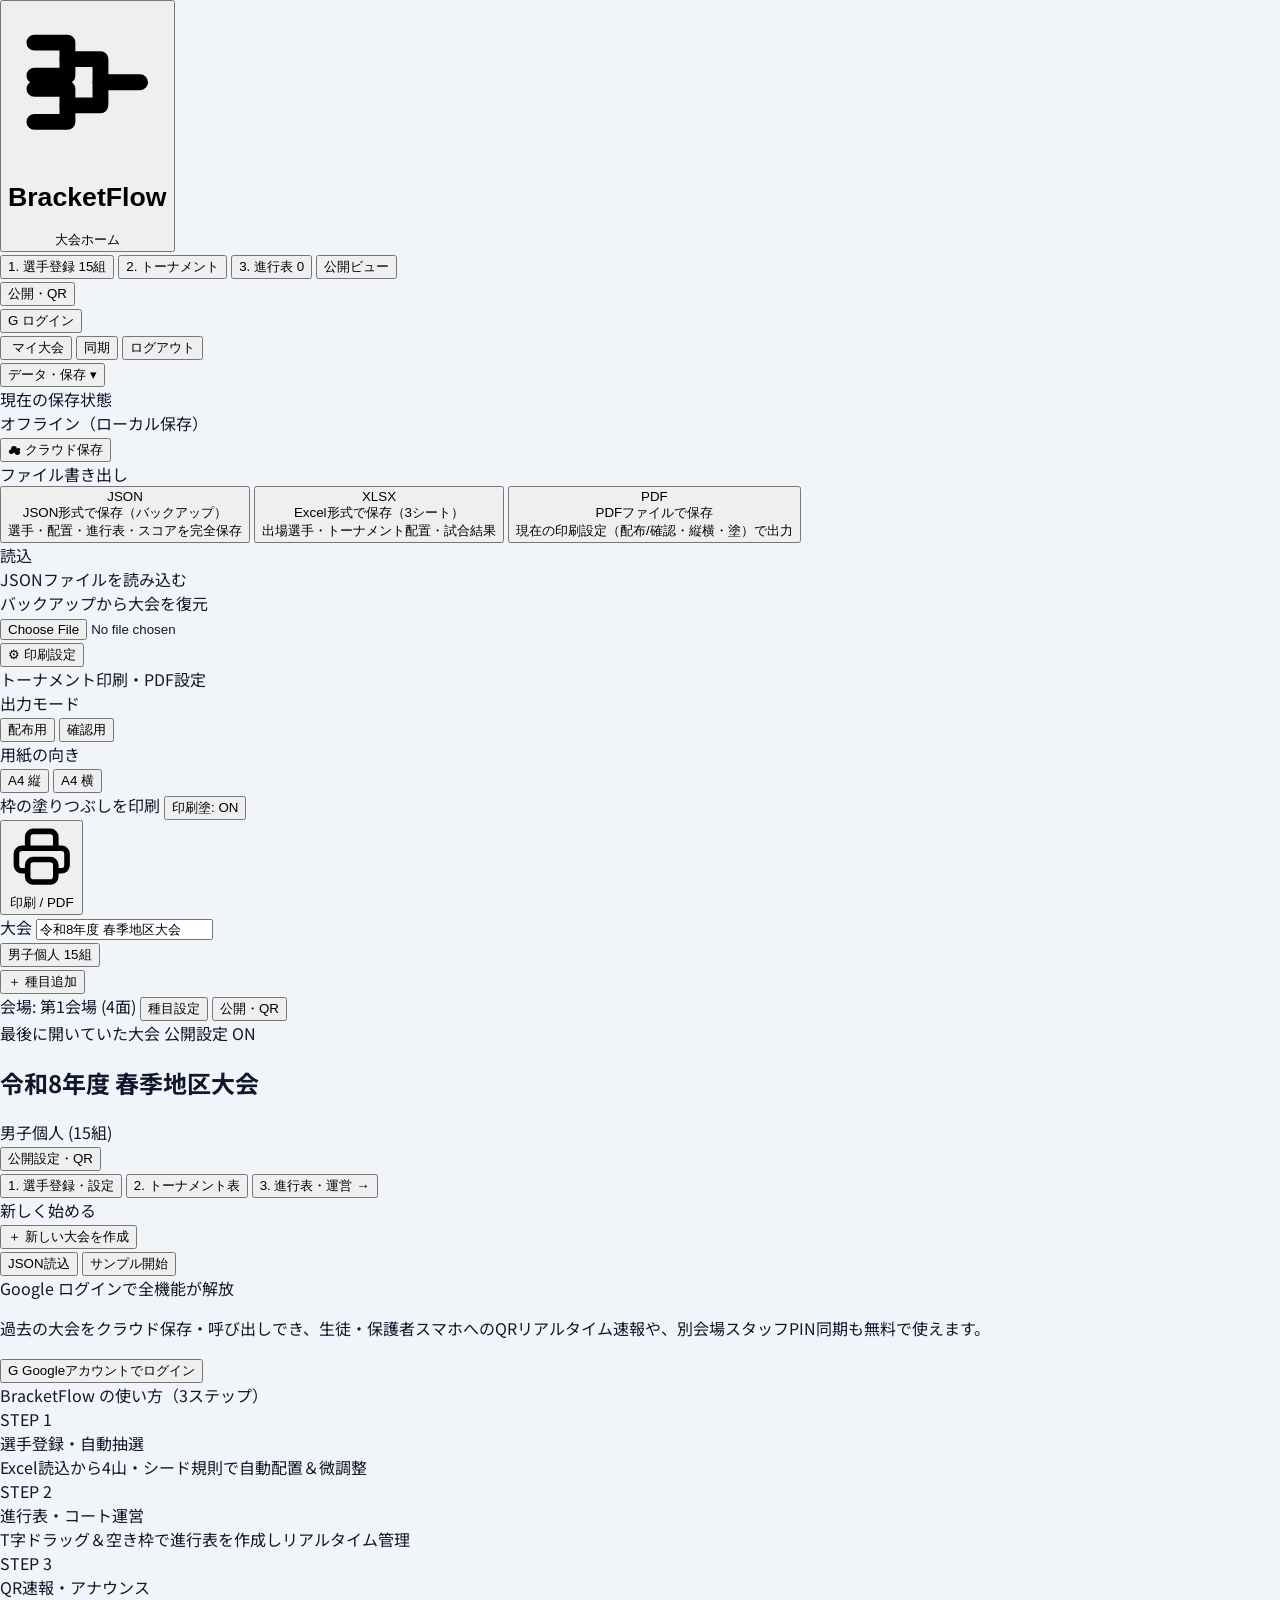
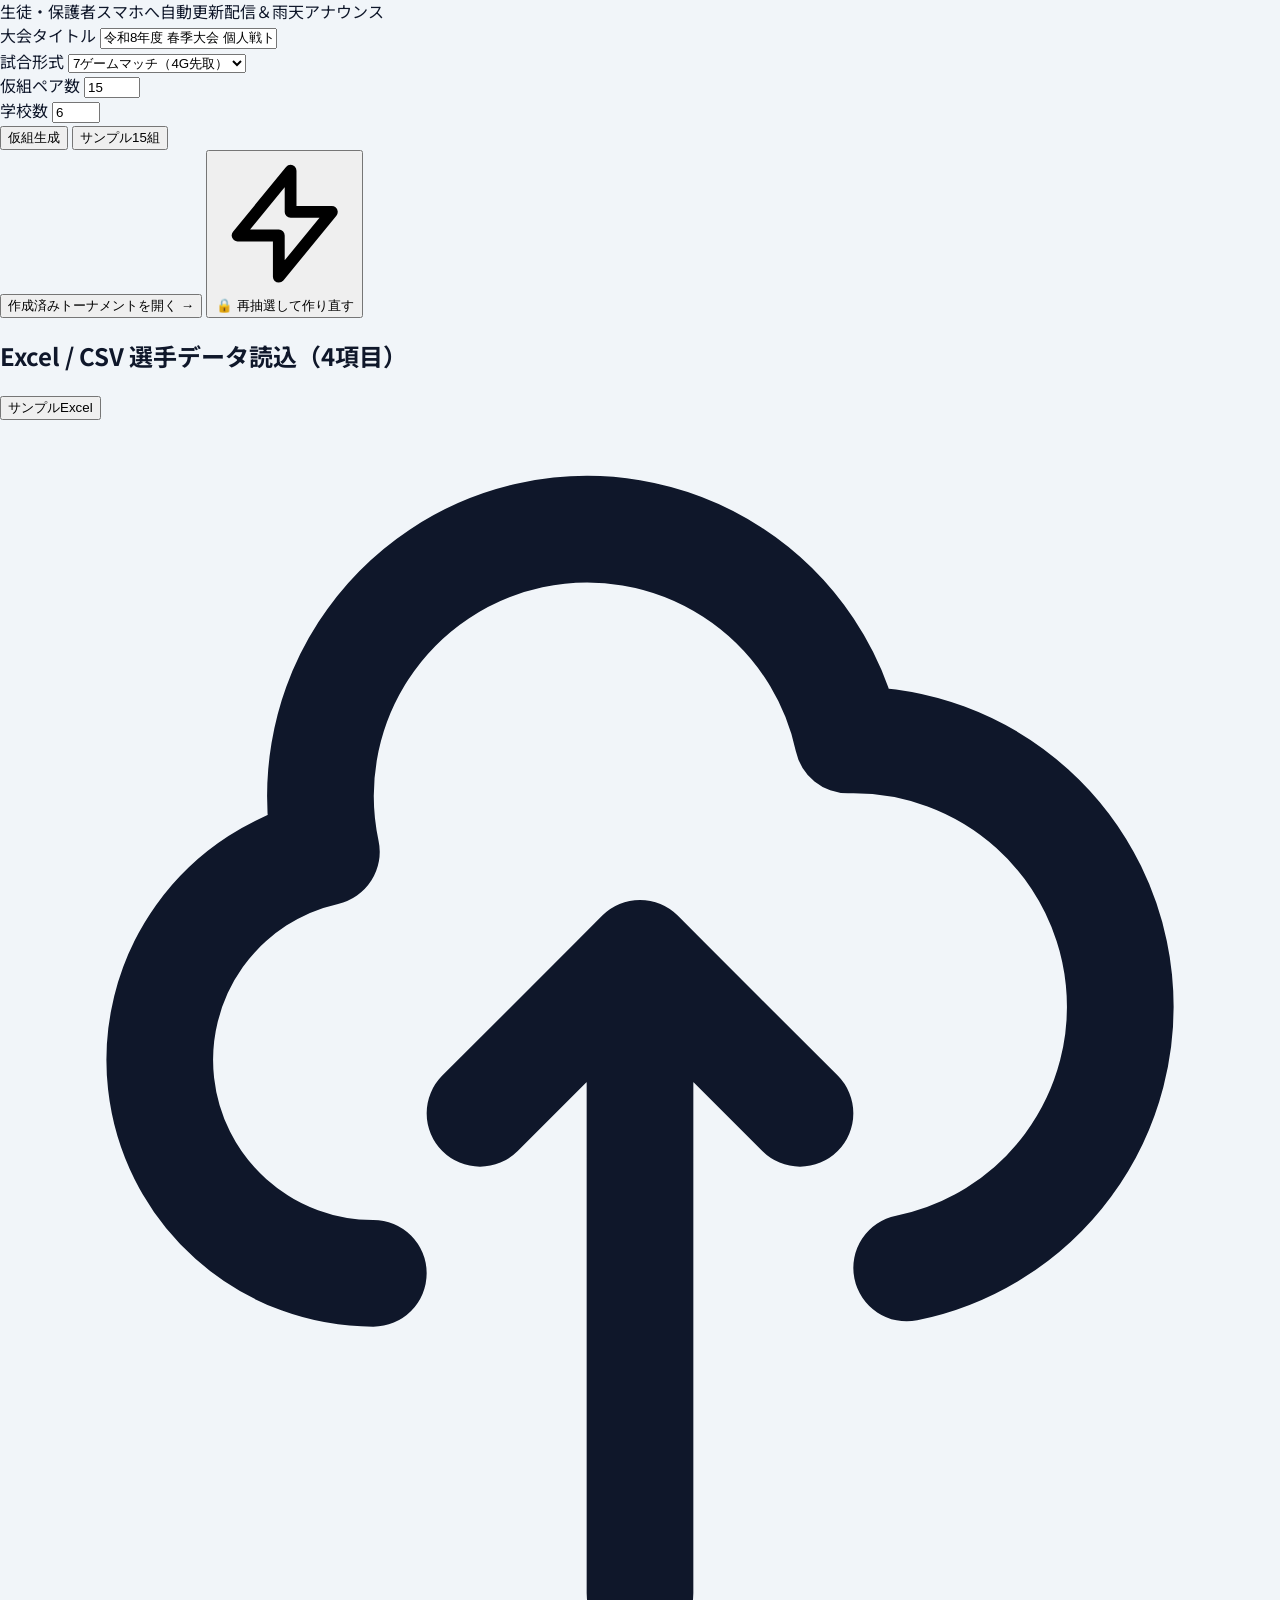
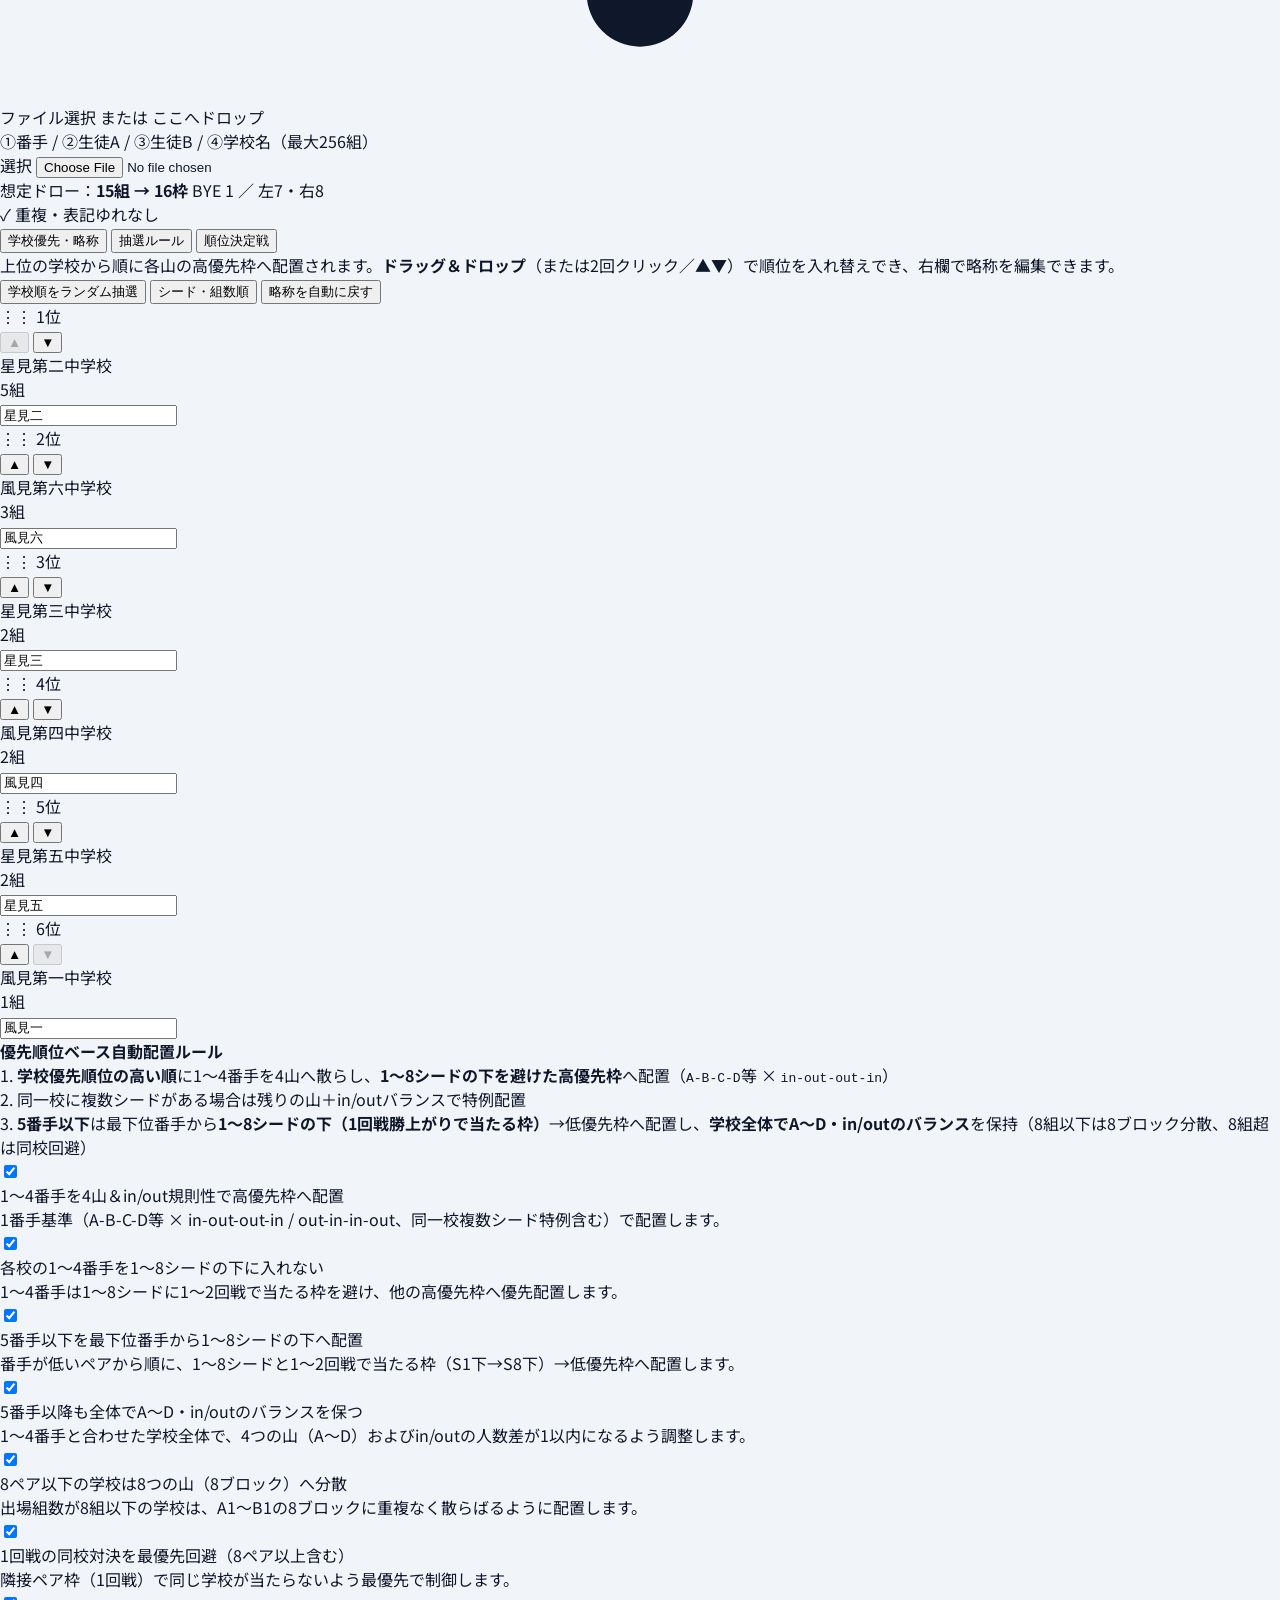
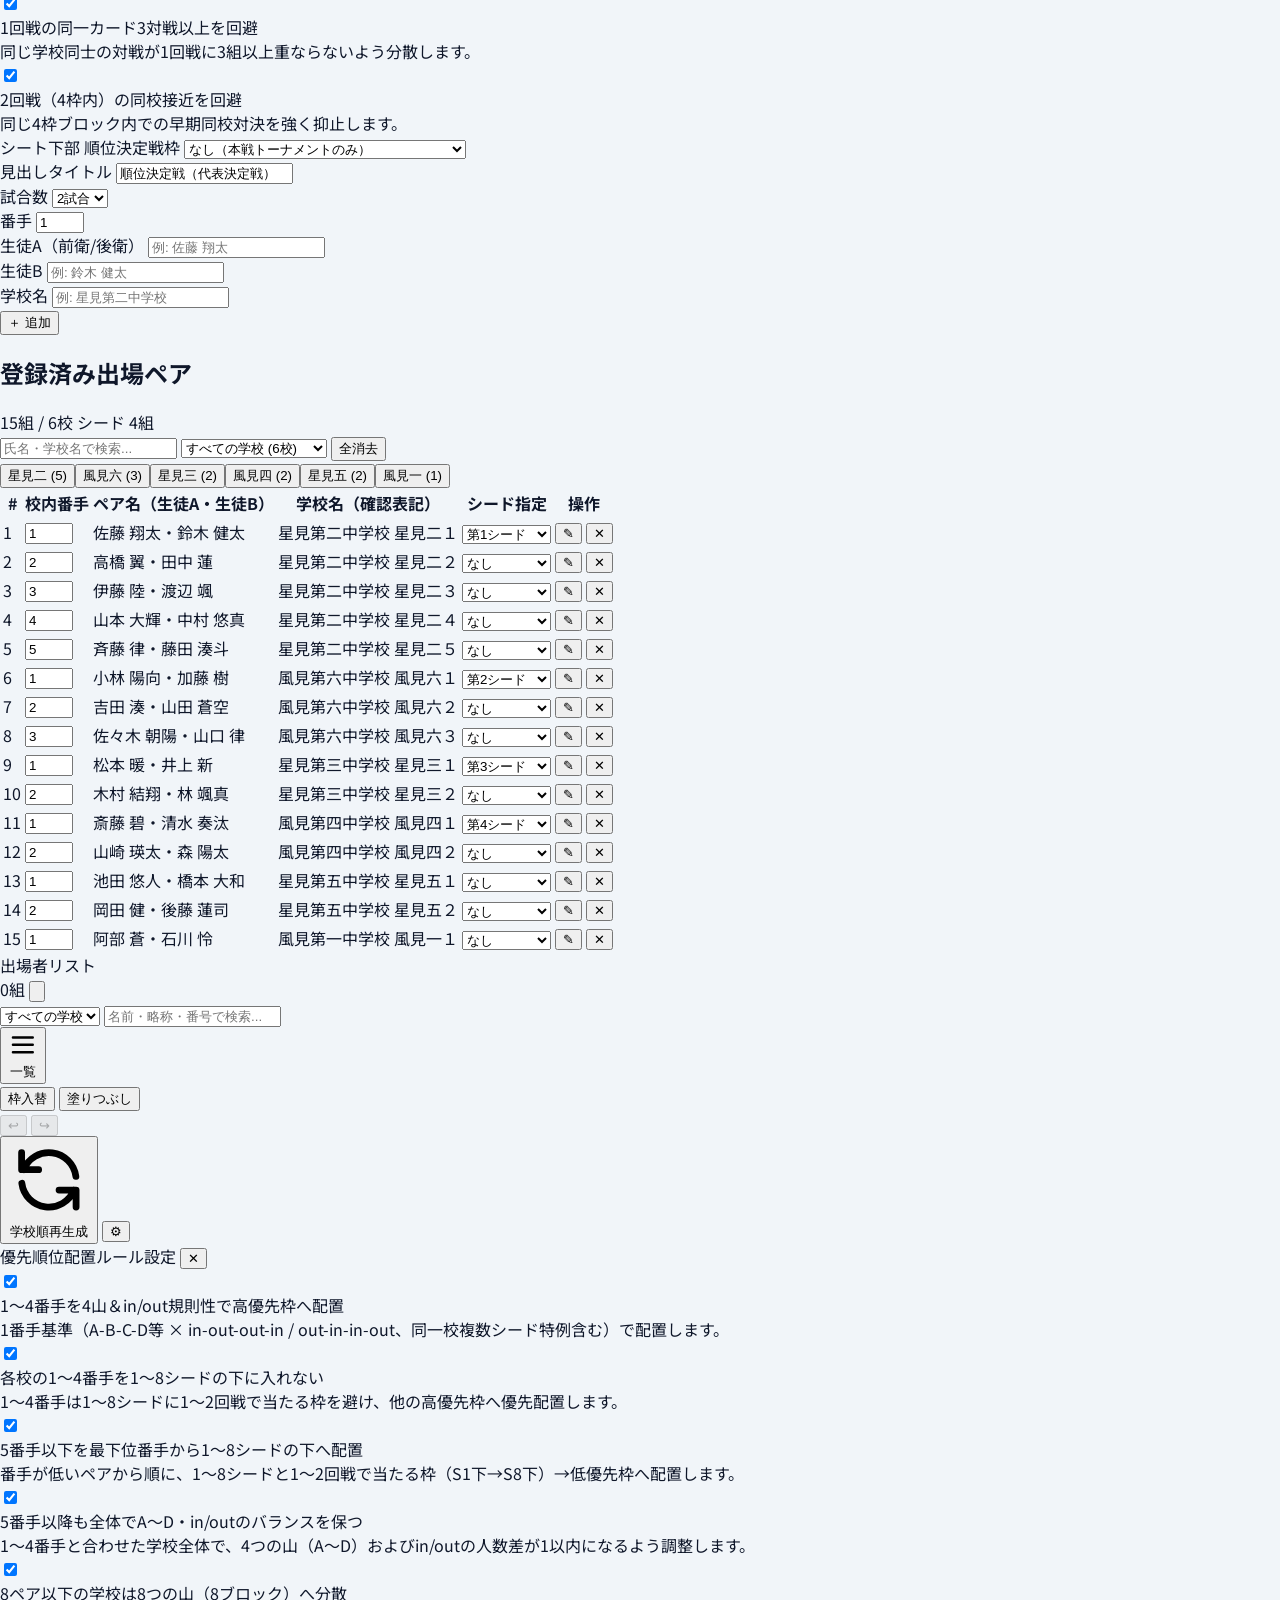
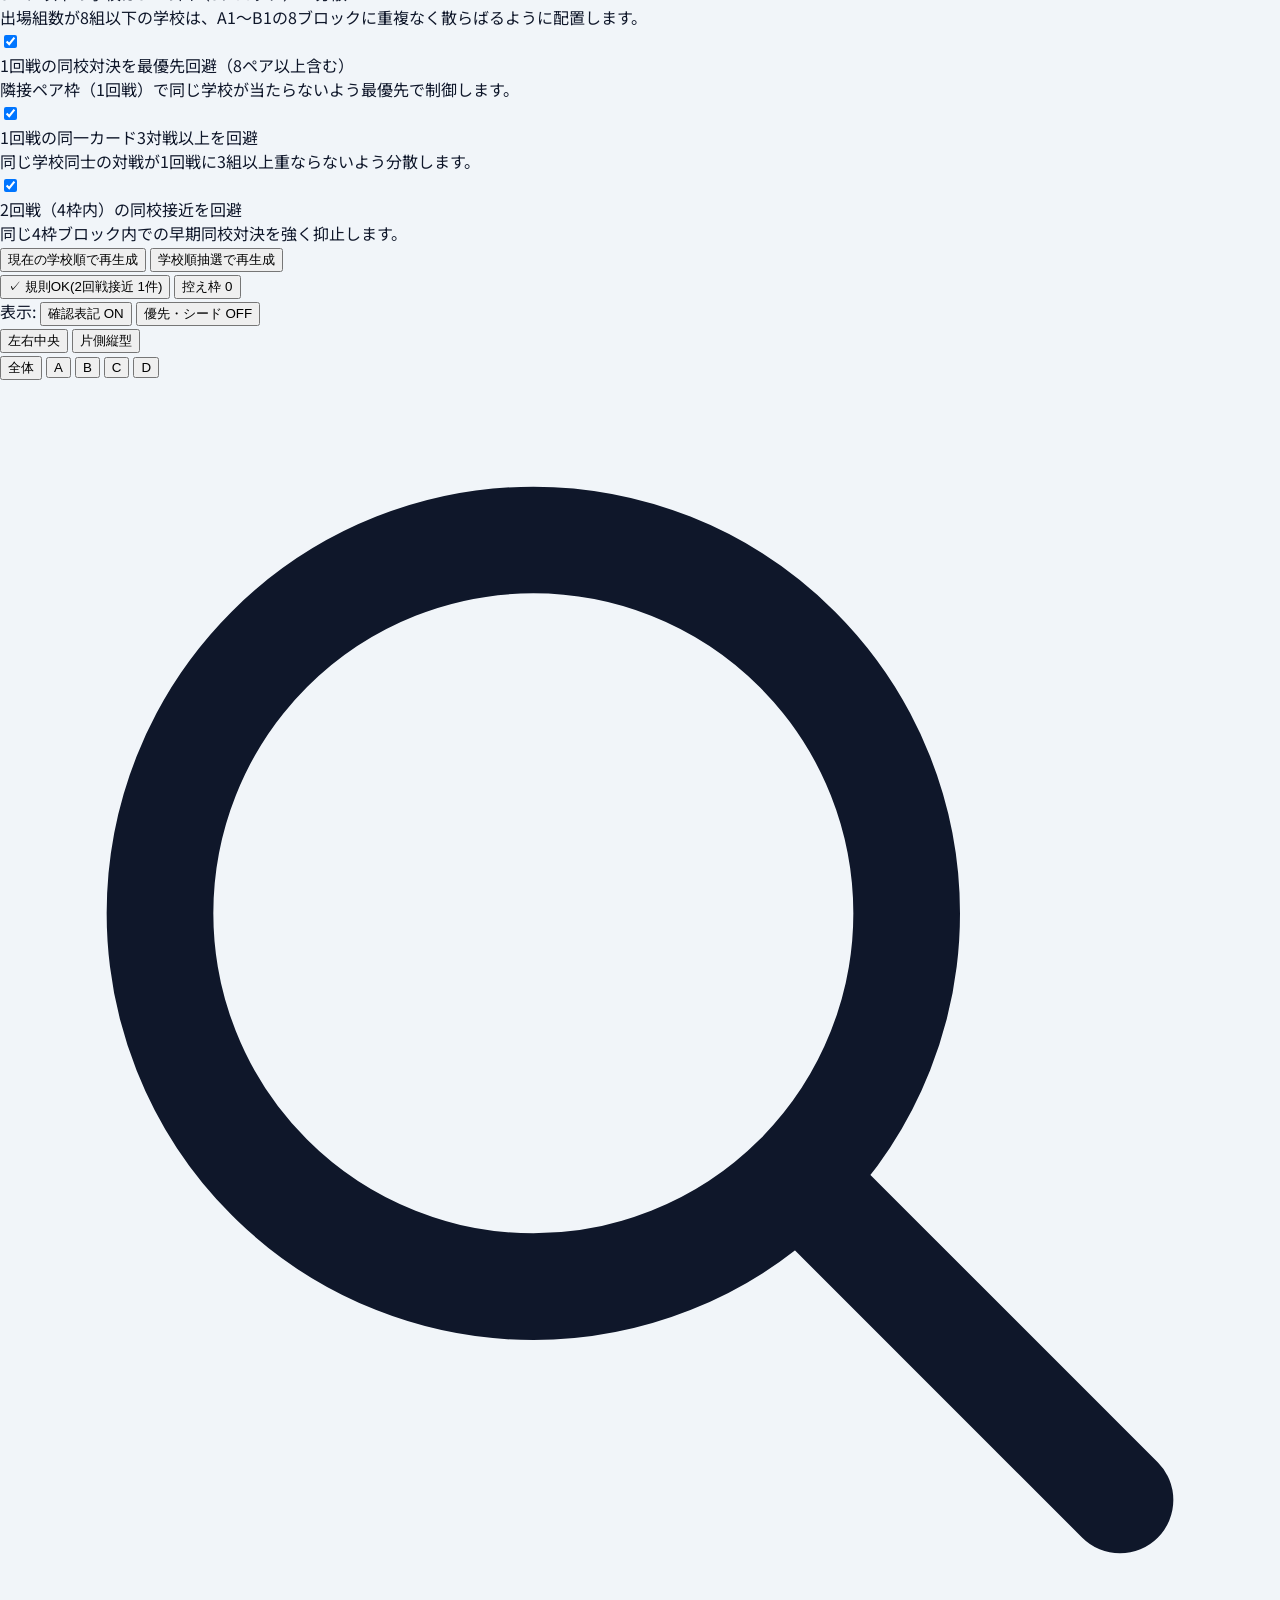
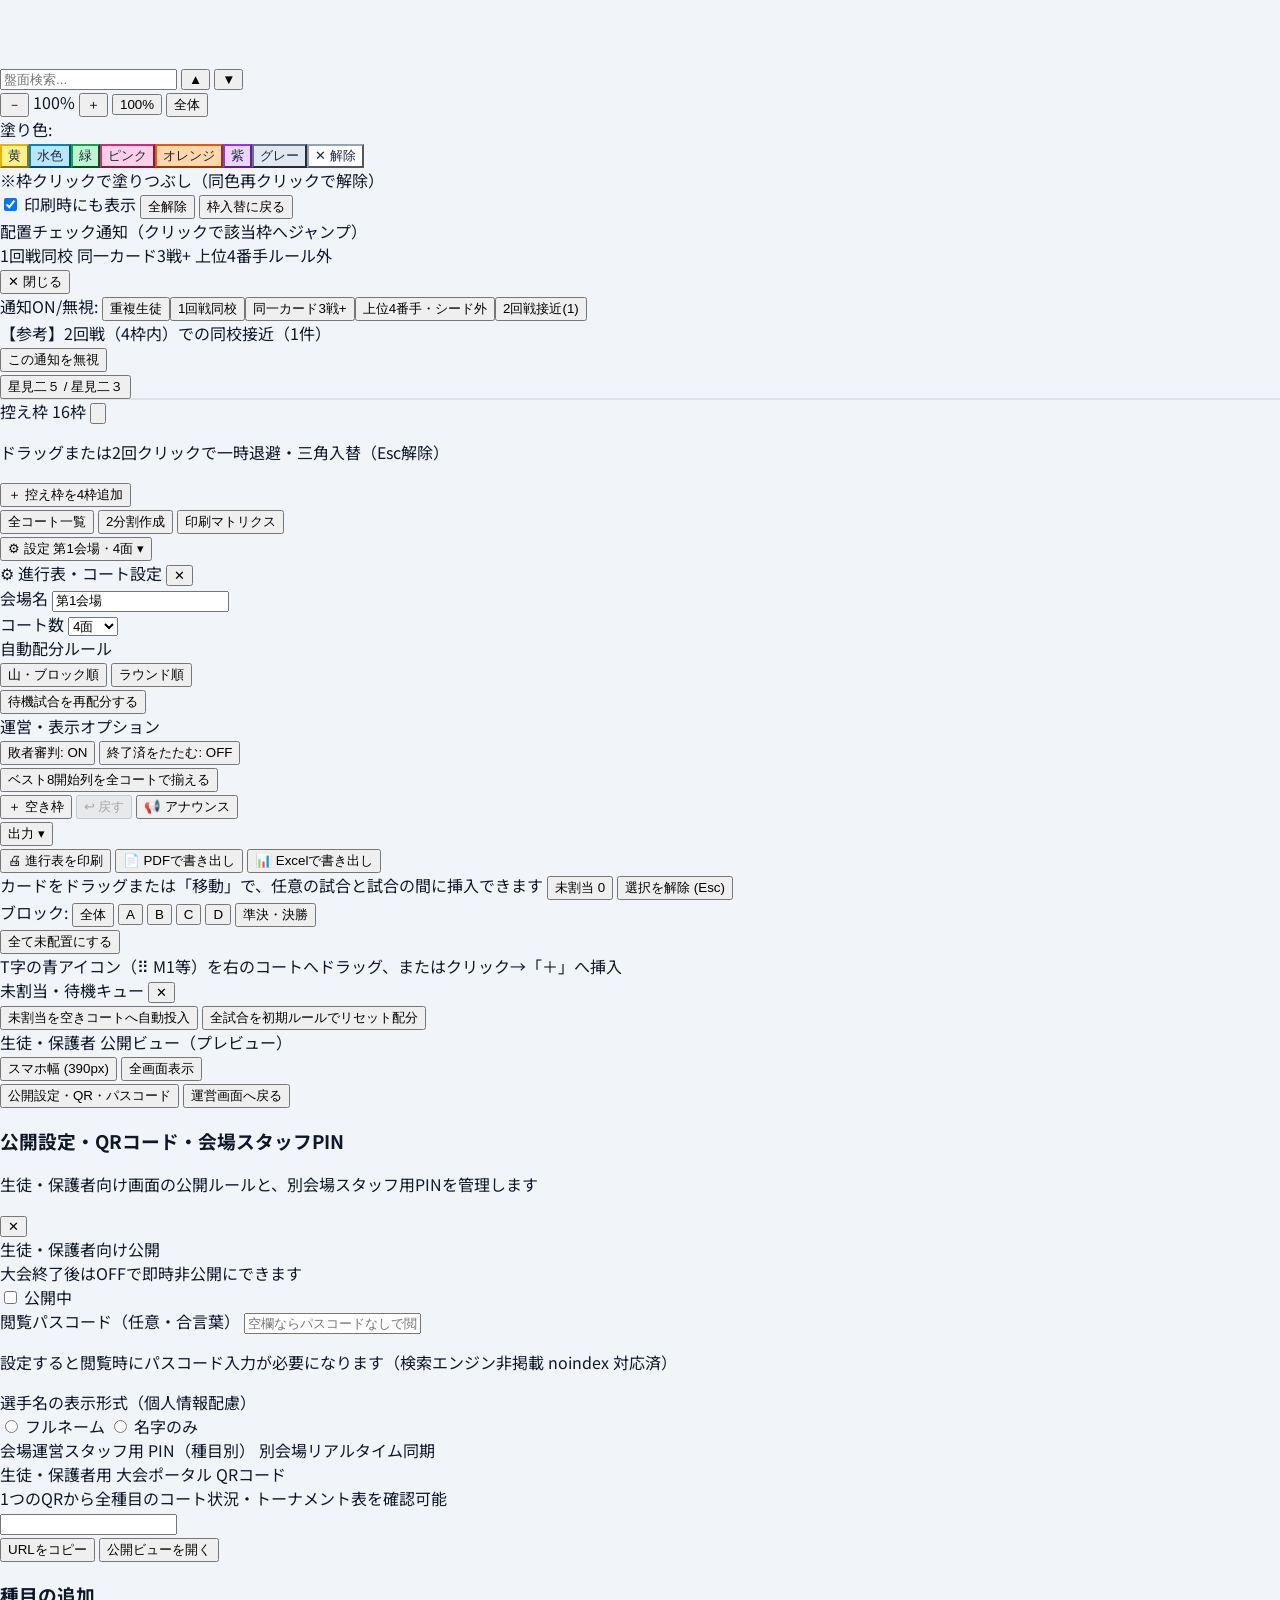
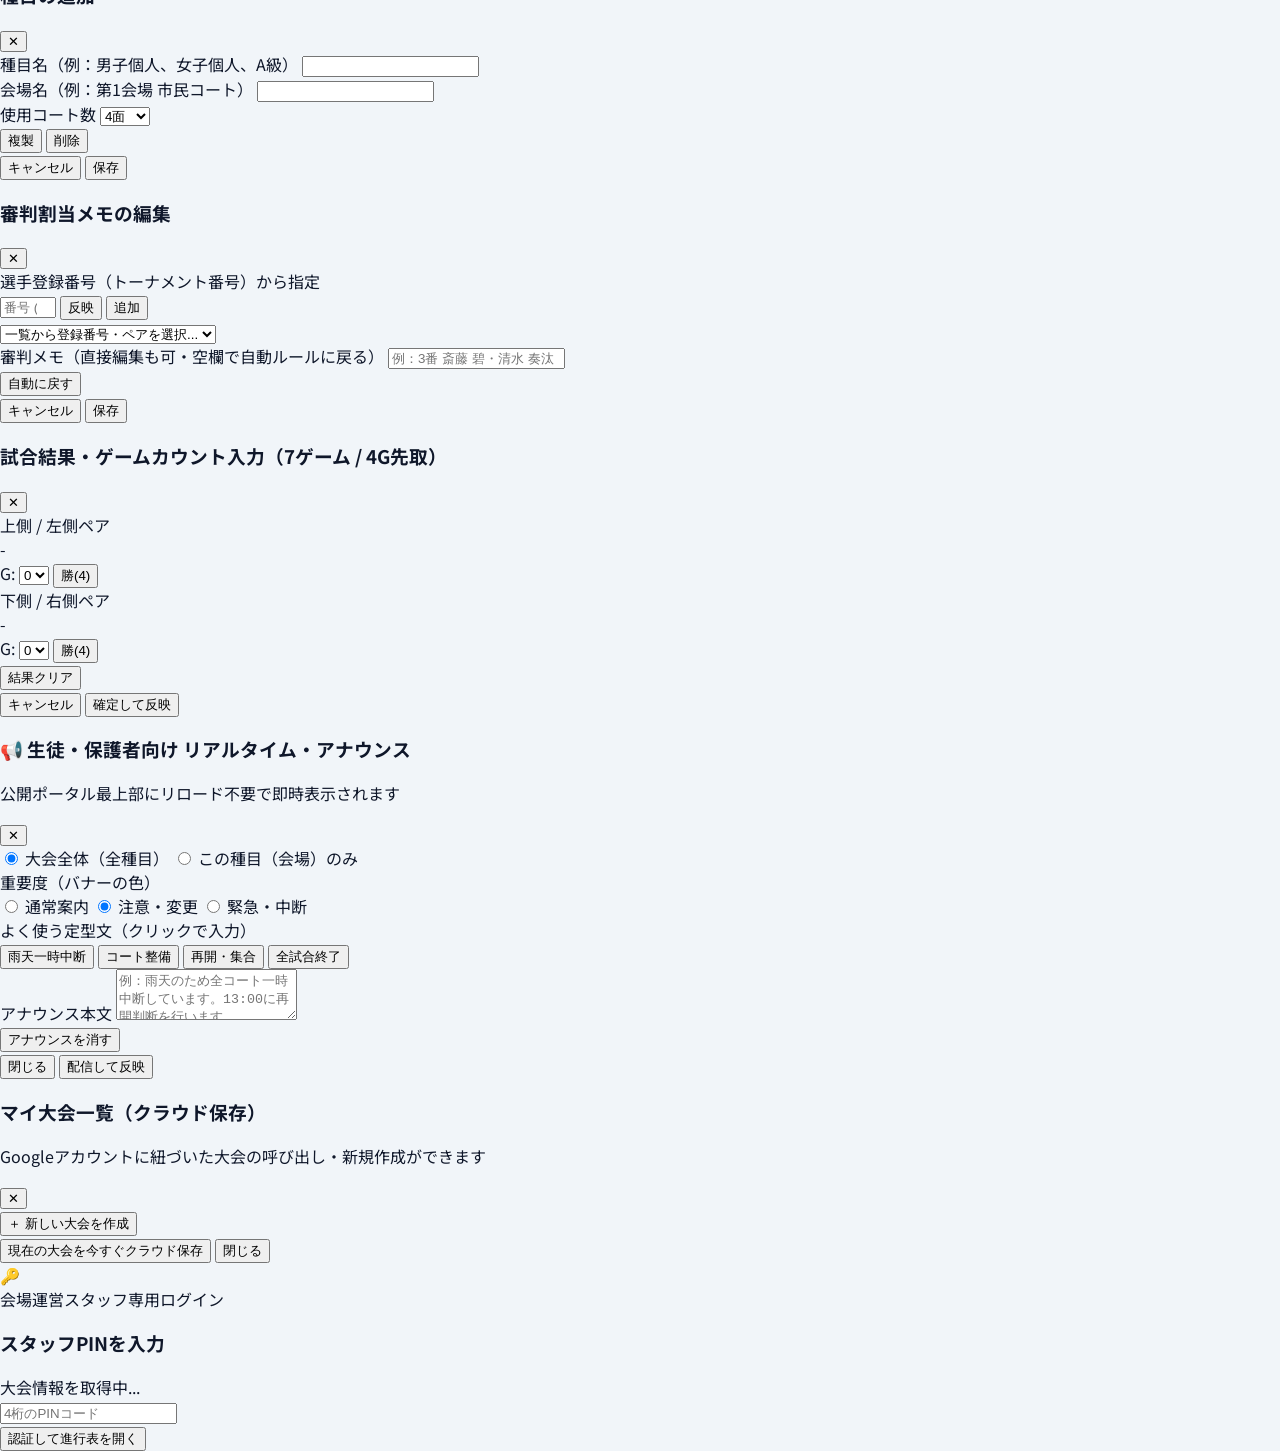
==== commit dbb17bce: "Remove match score input mode from tournament bracket view (keep OOP score entry)" ====
--- a/public/index.html
+++ b/public/index.html
@@ -597,16 +597,13 @@
 
             <div class="h-4 w-px bg-slate-200 mx-0.5 hidden sm:block"></div>
 
-            <!-- 3モード切替（枠入替 / 塗りつぶし / 勝敗記録） -->
+            <!-- 2モード切替（枠入替 / 塗りつぶし） -->
             <div class="flex bg-slate-100 p-0.5 rounded-lg border border-slate-200">
               <button id="btn-mode-edit" onclick="setAppMode('edit')" class="px-2.5 py-1 text-xs rounded-md font-bold bg-blue-600 text-white shadow-sm transition">
                 枠入替
               </button>
               <button id="btn-mode-paint" onclick="setAppMode('paint')" class="px-2.5 py-1 text-xs rounded-md font-bold text-slate-600 hover:text-slate-900 transition">
                 塗りつぶし
-              </button>
-              <button id="btn-mode-match" onclick="setAppMode('match')" class="px-2.5 py-1 text-xs rounded-md font-bold text-slate-600 hover:text-slate-900 transition">
-                勝敗記録
               </button>
             </div>
 
@@ -747,14 +744,6 @@
               枠入替に戻る
             </button>
           </div>
-        </div>
-
-        <!-- スコア記録モード案内バー -->
-        <div id="match-mode-bar" class="no-print hidden bg-rose-50 border-b border-rose-200 px-3 py-1.5 flex items-center justify-between text-xs text-rose-900 shrink-0">
-          <span class="font-semibold">
-            勝敗記録モード（<b id="match-mode-format-label">7ゲームマッチ</b>）：各試合の交点にある <b class="bg-rose-600 text-white px-1.5 py-0.2 rounded-full text-[10px]">✎</b> ボタンからゲーム数を入力してください。
-          </span>
-          <button onclick="setAppMode('edit')" class="text-[11px] font-bold text-rose-700 hover:underline">枠入替に戻る</button>
         </div>
 
         <!-- 通知・ルールチェック詳細ドロワー -->
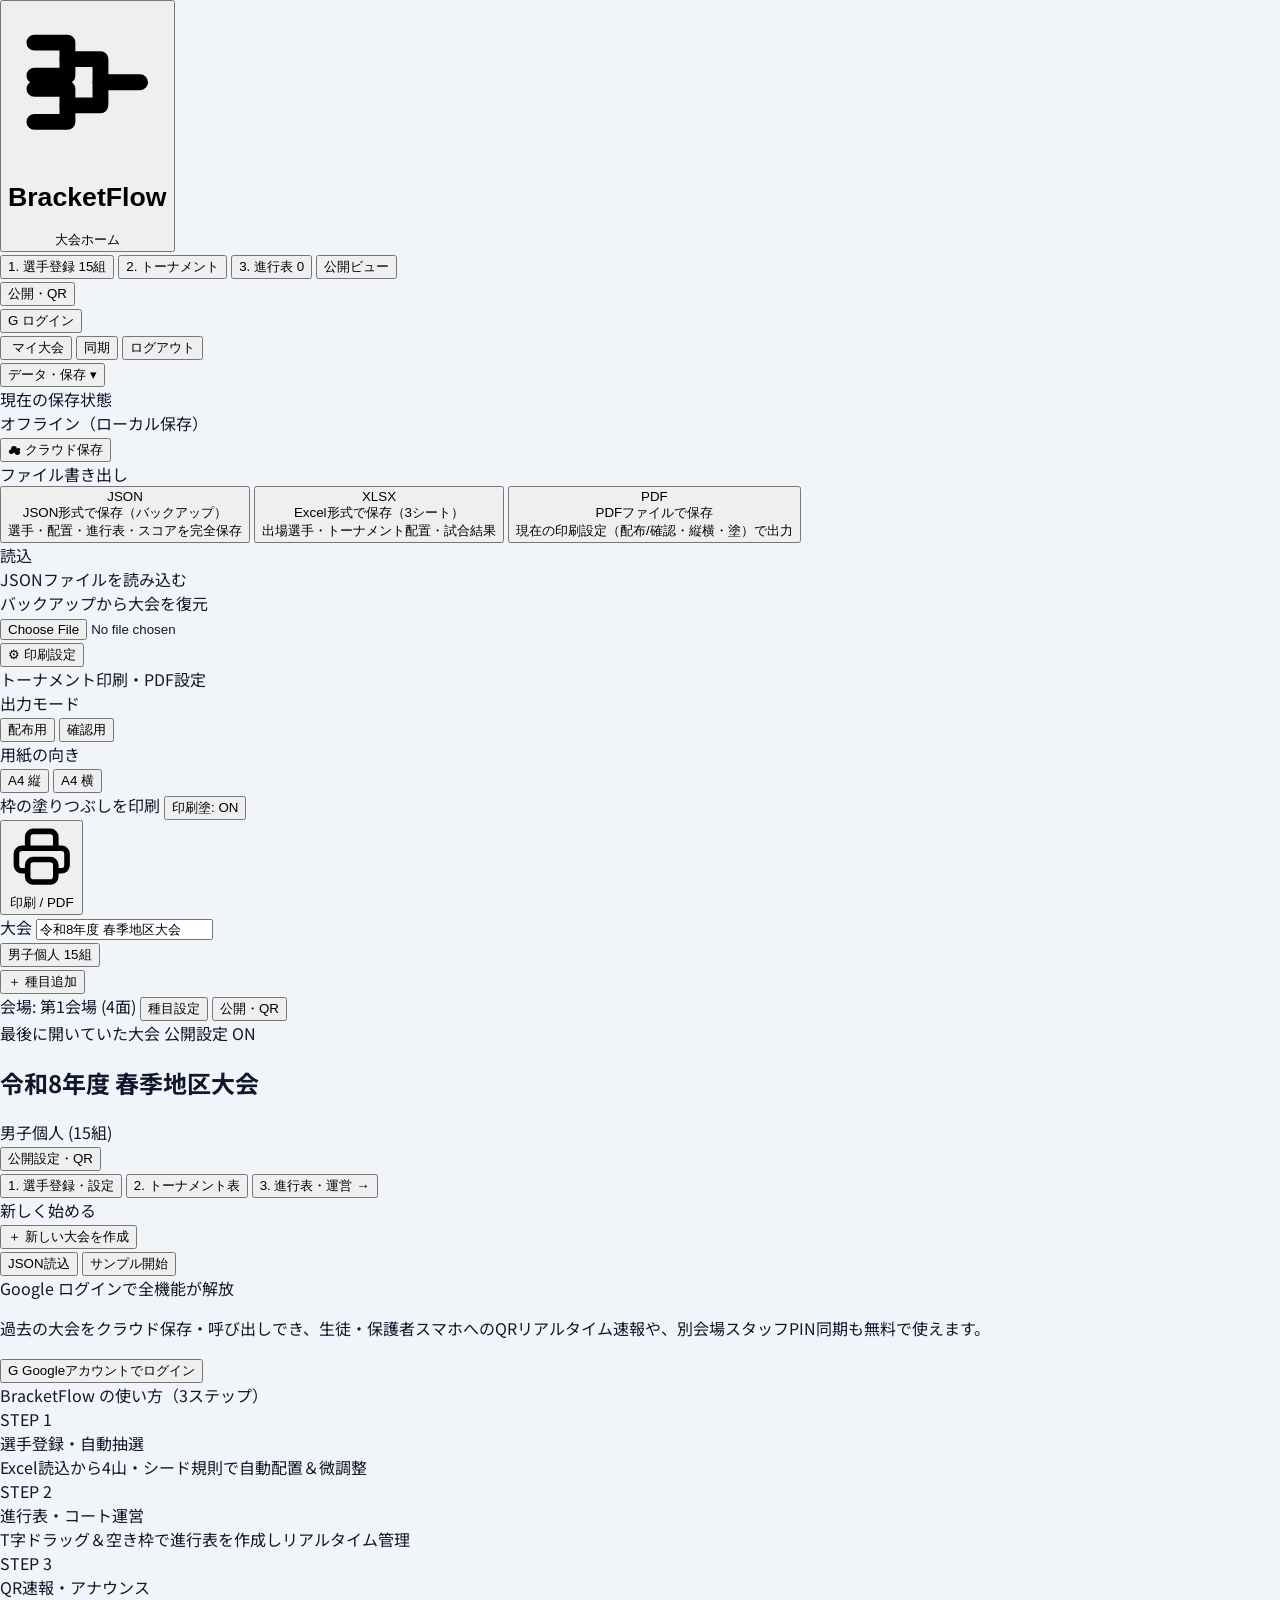
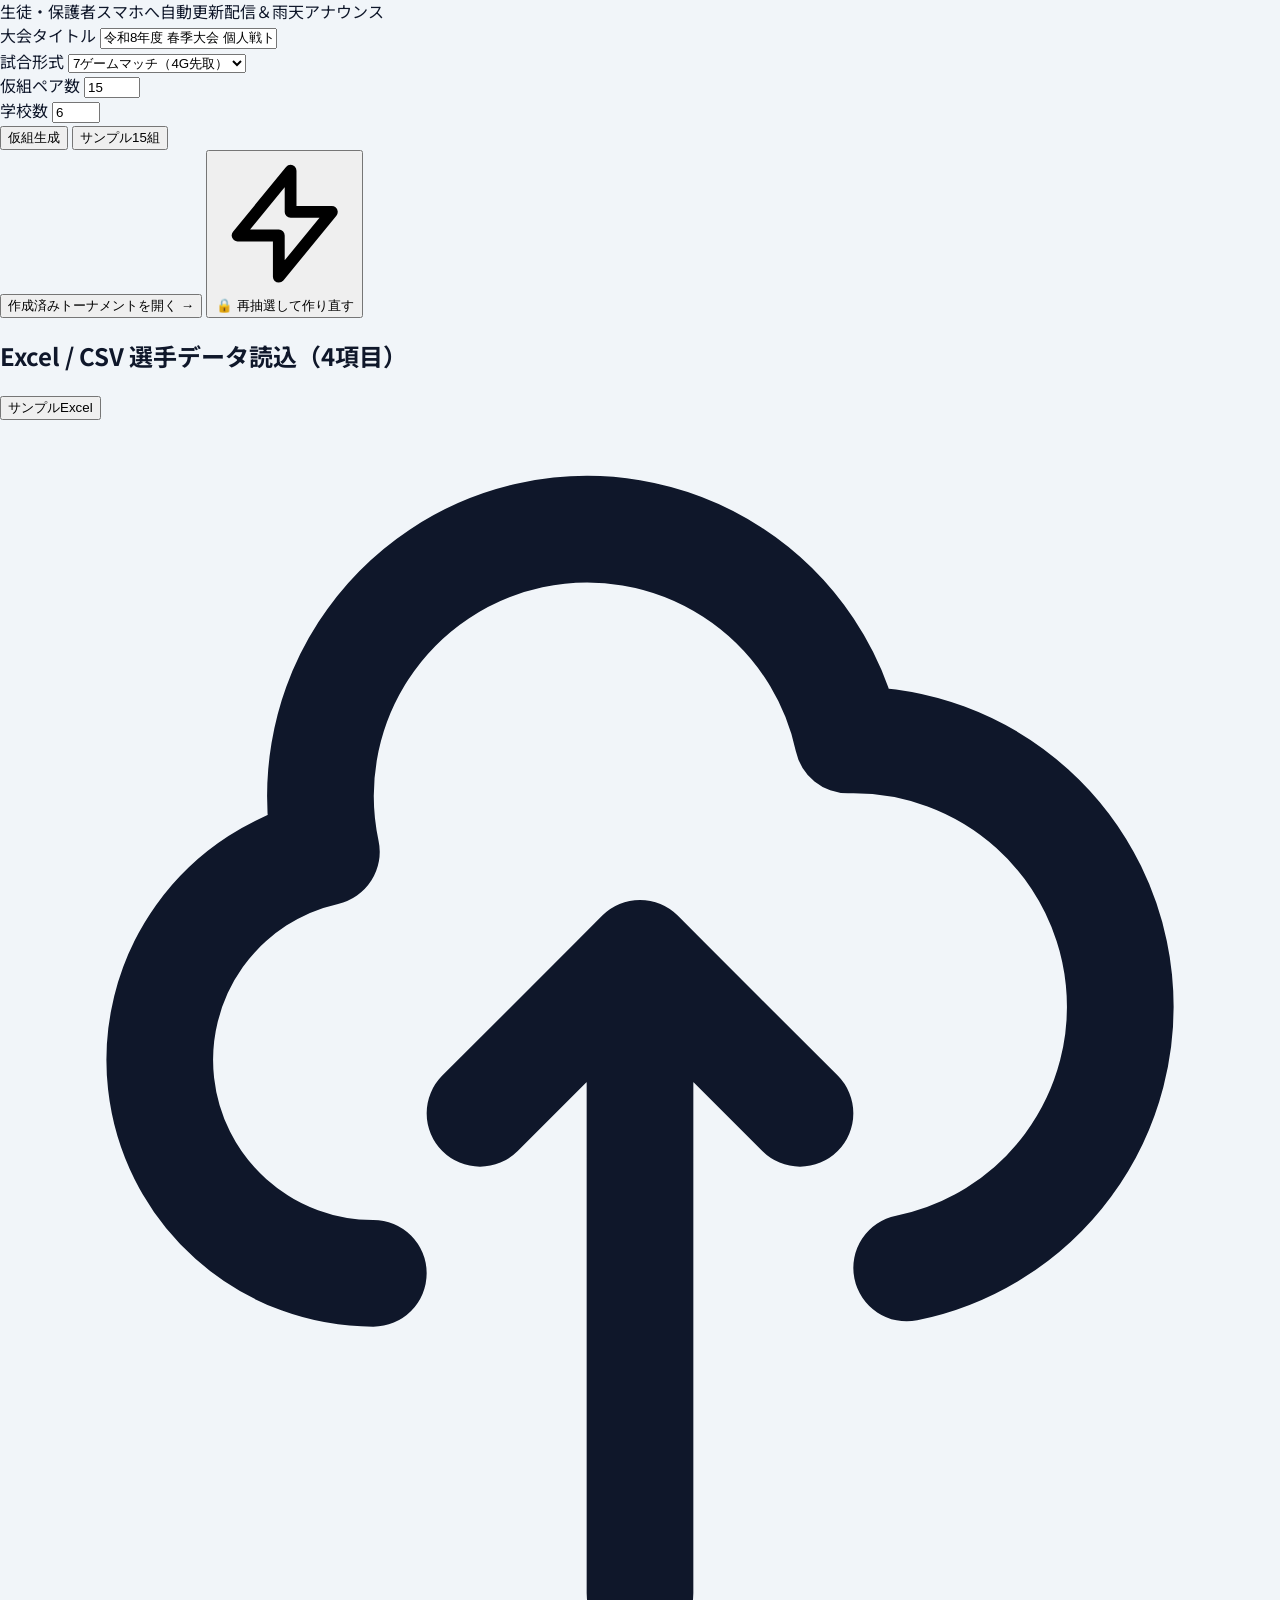
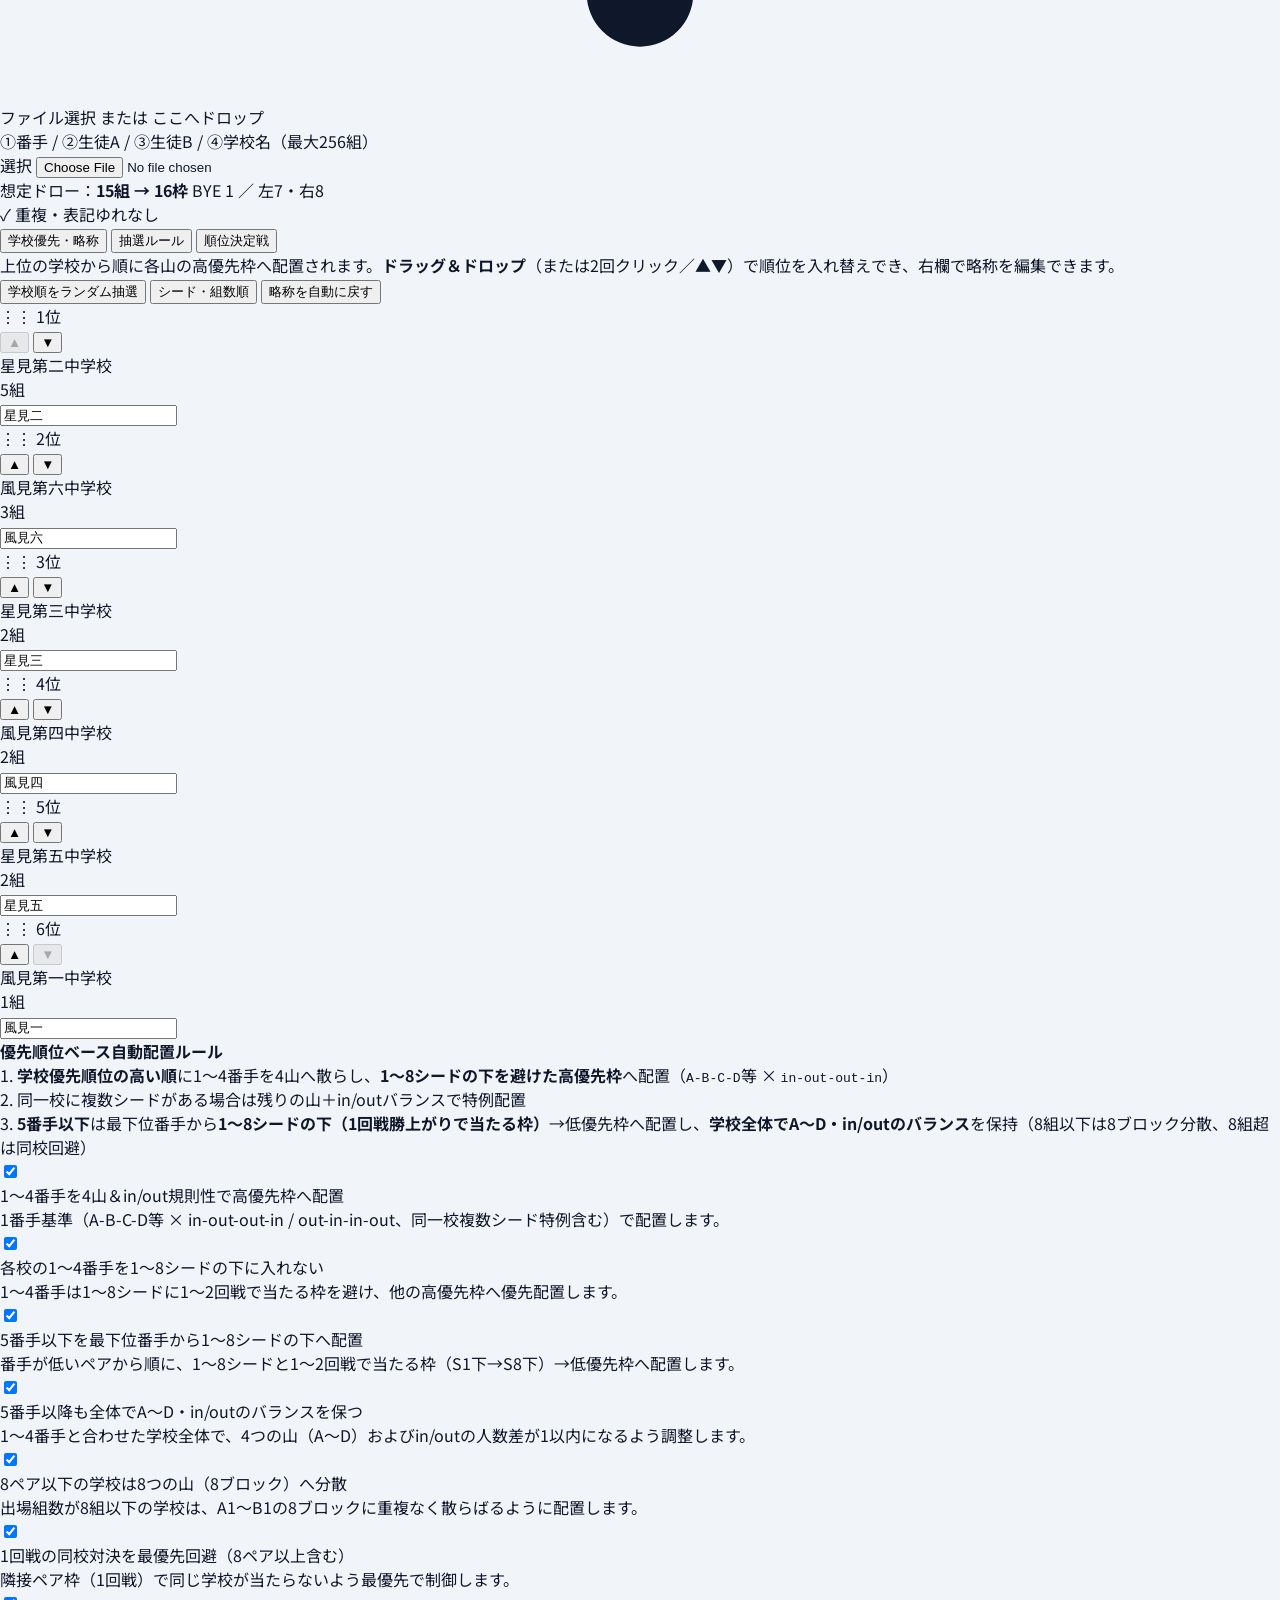
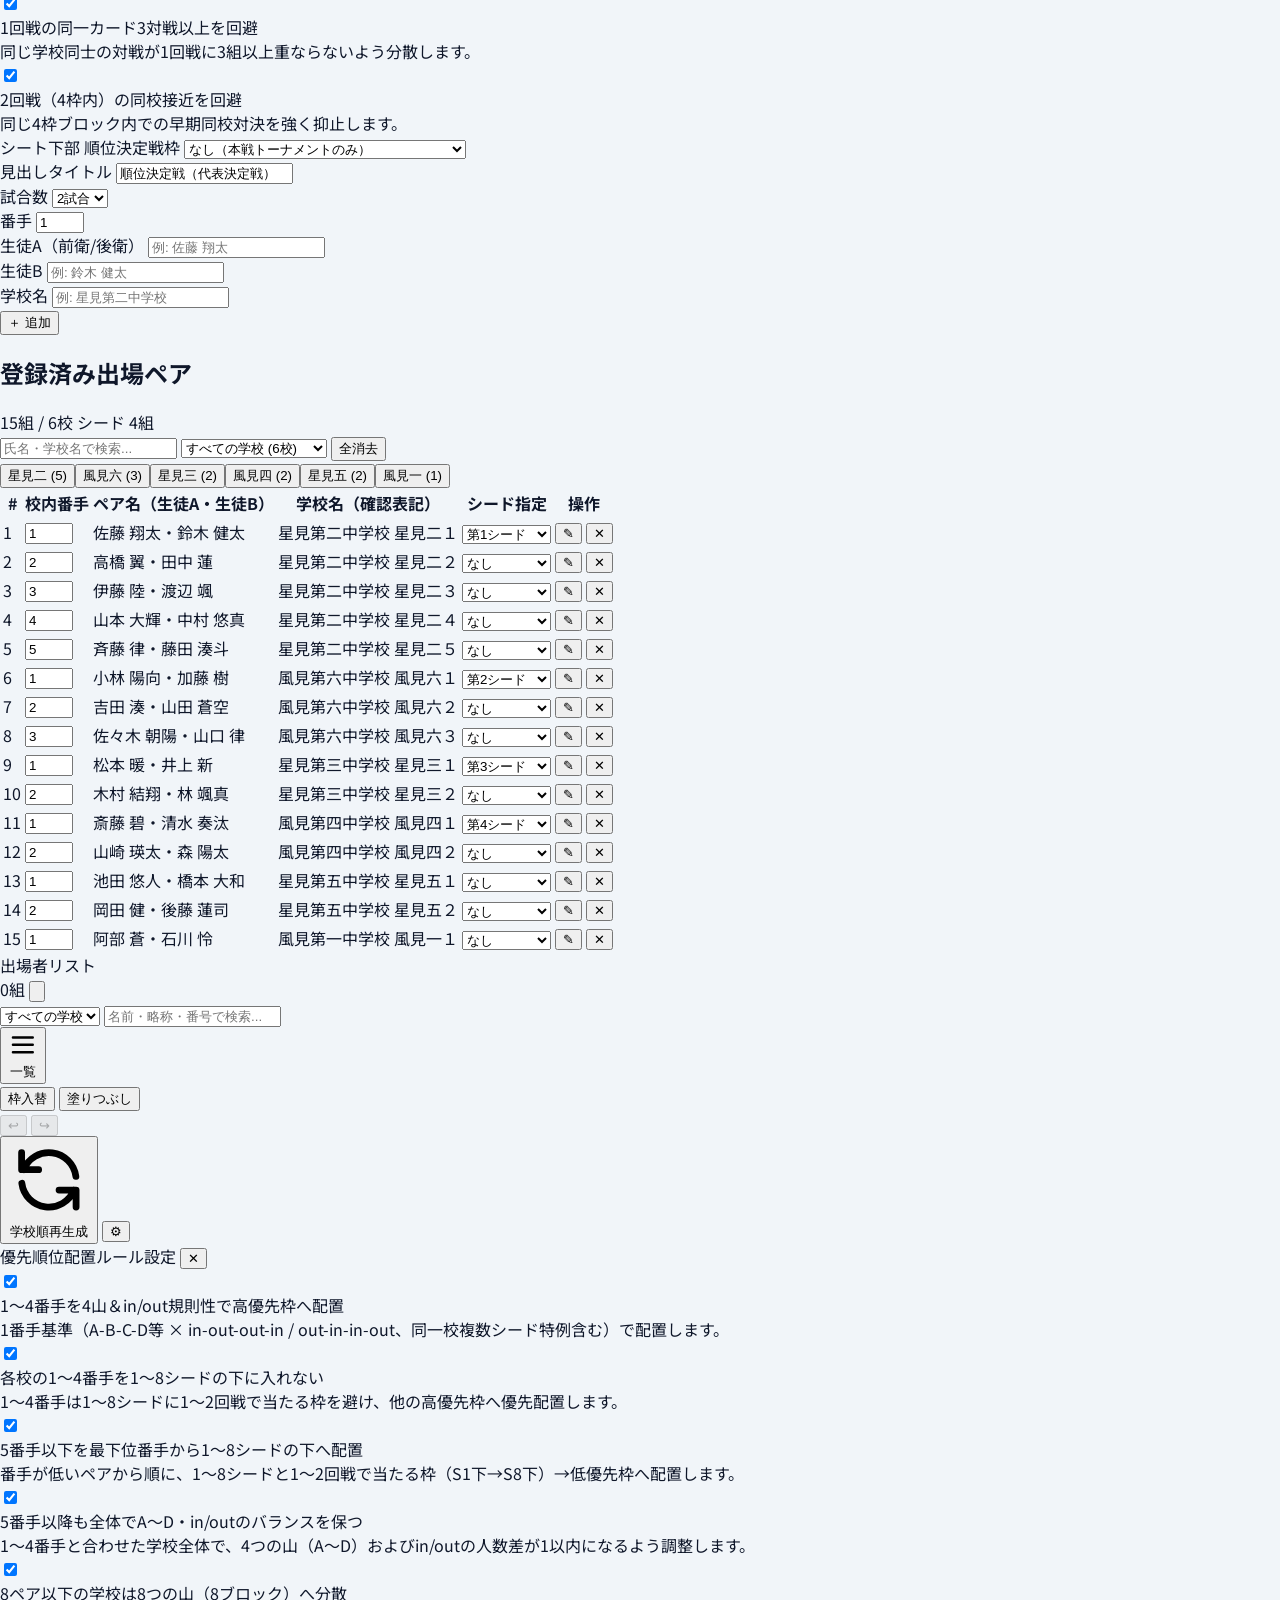
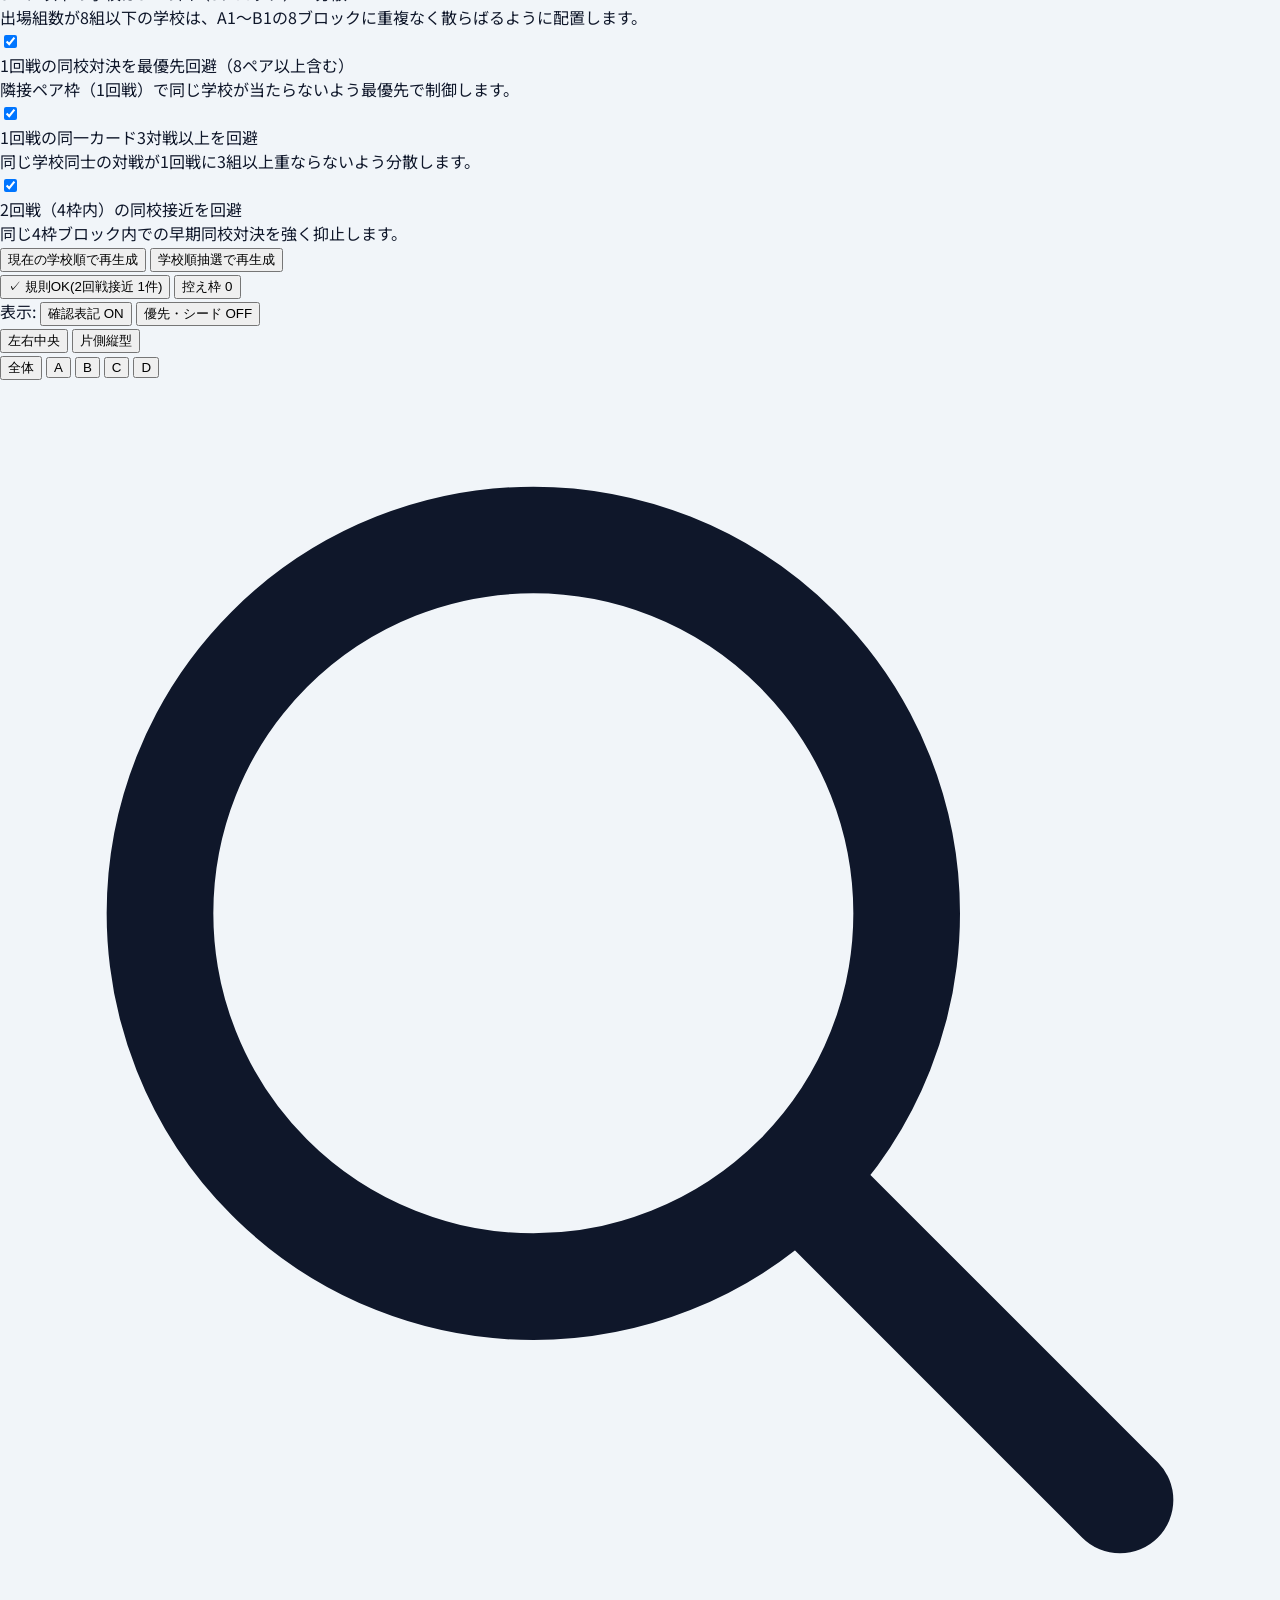
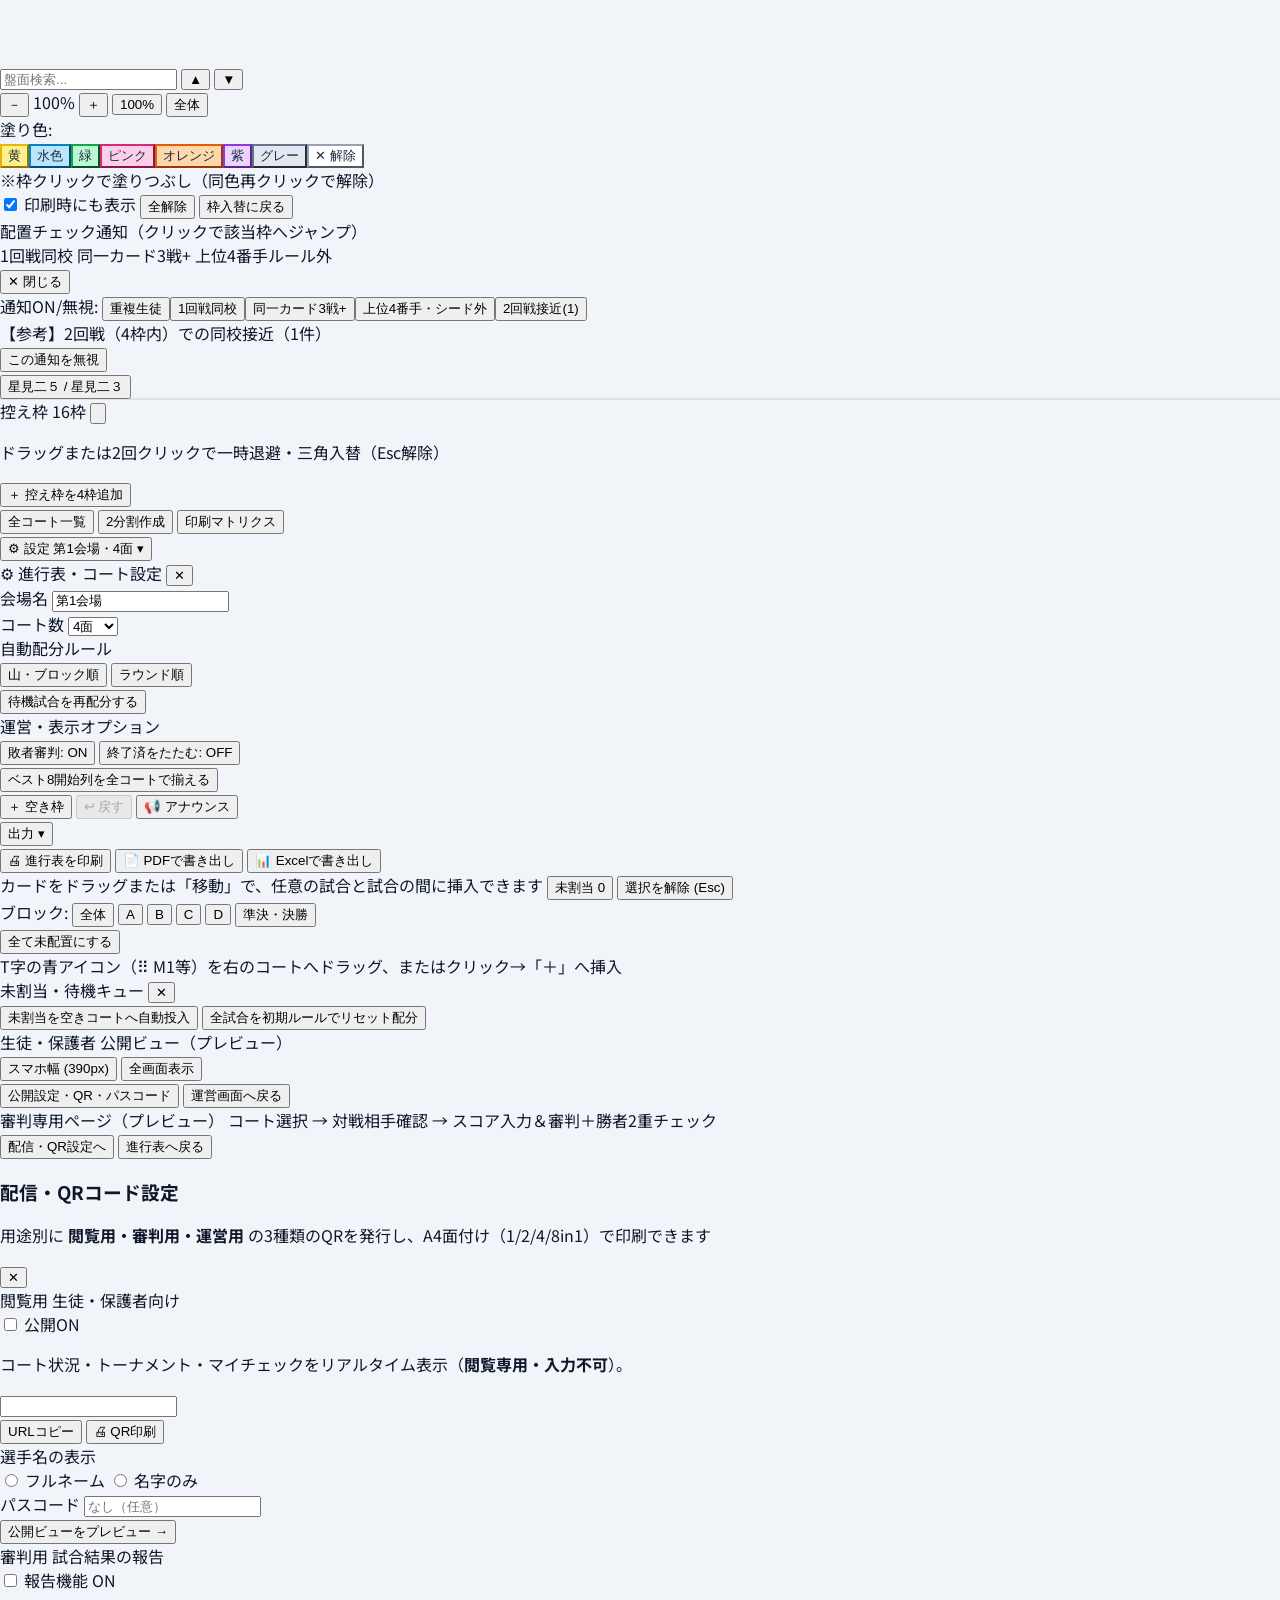
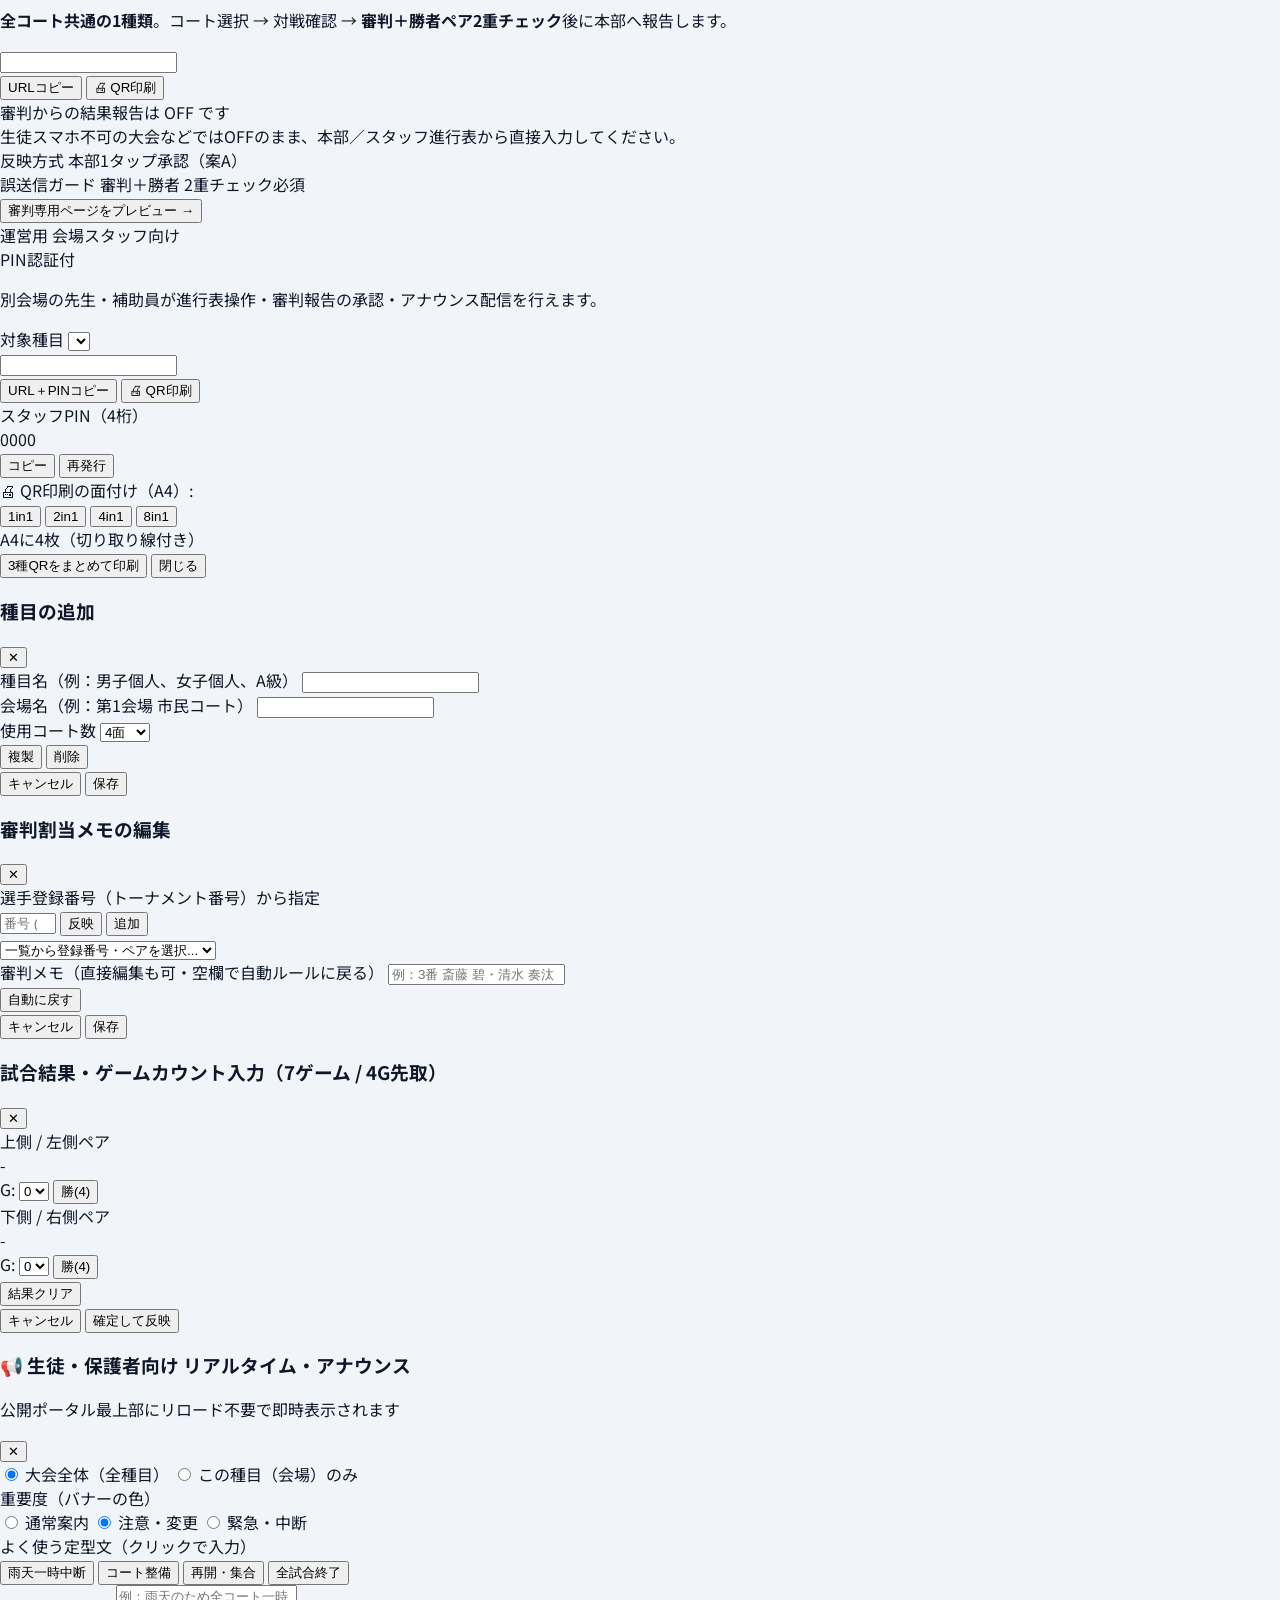
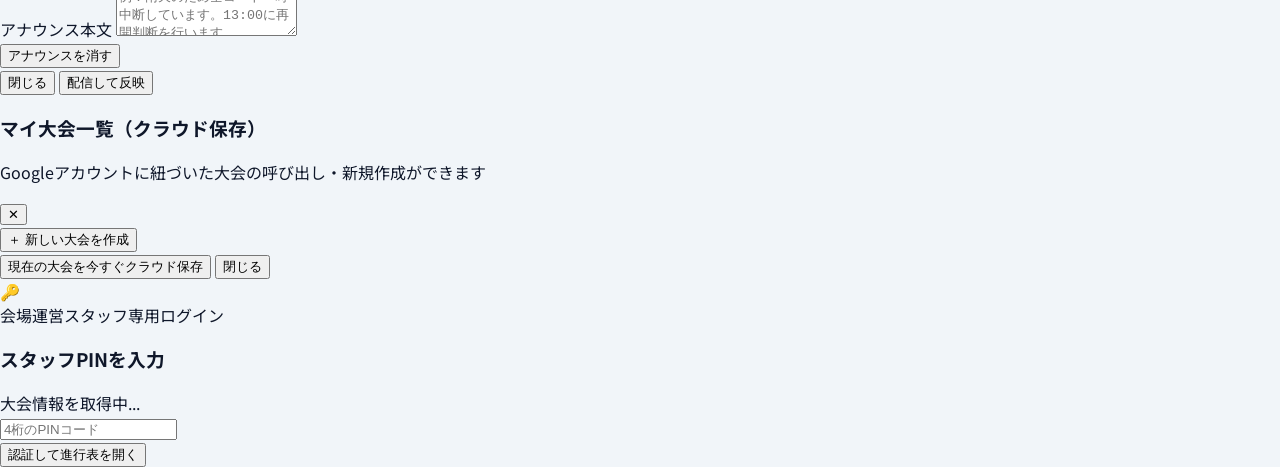
==== commit 8de1feba: "Implement 3-QR publish modal (viewer/umpire/staff) with 1/2/4/8in1 A4 print, 3-step umpire report po" ====
--- a/public/index.html
+++ b/public/index.html
@@ -11,6 +11,8 @@
       var h = window.location.hash || '';
       if (s.get('public') || h.indexOf('#public?') === 0) {
         document.documentElement.classList.add('standalone-public-boot');
+      } else if (s.get('umpire') || h.indexOf('#umpire?') === 0) {
+        document.documentElement.classList.add('standalone-umpire-boot');
       } else if ((s.get('staff') && s.get('e')) || h.indexOf('#staff?') === 0) {
         document.documentElement.classList.add('standalone-staff-boot');
       }
@@ -966,6 +968,8 @@
           </div>
         </div>
         <div id="oop-conflicts-drawer" class="hidden p-2.5 rounded-lg bg-rose-50 border border-rose-300 text-[11px] space-y-1"></div>
+        <!-- 審判専用ページからの結果報告（承認待ちキュー：案A） -->
+        <div id="oop-pending-reports-bar" class="hidden p-2.5 rounded-xl bg-amber-50 border-2 border-amber-400 text-xs space-y-2 shadow-sm"></div>
       </div>
 
       <!-- 全コート横タイムライン進行ボード作業領域（2分割モード対応） -->
@@ -1065,93 +1069,260 @@
       </div>
     </div>
 
+    <!-- =================================================================== -->
+    <!-- 画面5：審判専用・試合結果報告ページ（3ステップ＋2重チェック）         -->
+    <!-- =================================================================== -->
+    <div id="view-umpire" class="hidden flex-1 min-h-0 flex flex-col overflow-hidden bg-slate-900">
+      <div id="umpire-preview-bar" class="no-print bg-slate-800 border-b border-slate-700 px-3 sm:px-4 py-2 flex flex-wrap items-center justify-between gap-2 text-xs text-slate-200 shrink-0">
+        <div class="flex items-center gap-2">
+          <span class="px-2 py-0.5 rounded bg-amber-500/20 text-amber-300 border border-amber-400/40 font-bold text-[11px]">審判専用ページ（プレビュー）</span>
+          <span class="text-[11px] text-slate-400 hidden sm:inline">コート選択 → 対戦相手確認 → スコア入力＆審判＋勝者2重チェック</span>
+        </div>
+        <div class="flex items-center gap-2">
+          <button onclick="openPublishModal()"
+                  class="px-2.5 py-1 text-[11px] font-bold bg-slate-700 hover:bg-slate-600 text-white rounded-md border border-slate-600 transition">
+            配信・QR設定へ
+          </button>
+          <button onclick="switchMainView('oop')"
+                  class="px-2.5 py-1 text-[11px] font-bold bg-emerald-600 hover:bg-emerald-500 text-white rounded-md transition">
+            進行表へ戻る
+          </button>
+        </div>
+      </div>
+      <div class="flex-1 min-h-0 overflow-hidden p-0 sm:p-4 flex justify-center items-center bg-slate-900/95">
+        <div id="umpire-portal-frame" class="w-full sm:max-w-[430px] h-full sm:max-h-[840px] min-h-0 bg-slate-50 text-slate-900 sm:rounded-2xl shadow-2xl sm:border sm:border-slate-700 overflow-hidden flex flex-col">
+          <!-- JS描画: 審判専用3ステップ画面 -->
+        </div>
+      </div>
+    </div>
+
   </div>
 
-  <!-- 公開設定・QRコード・スタッフPINモーダル -->
-  <div id="publish-modal" class="no-print hidden fixed inset-0 bg-slate-900/60 backdrop-blur-[1px] z-50 flex items-center justify-center p-4">
-    <div class="bg-white rounded-2xl shadow-2xl border border-slate-200 max-w-2xl w-full max-h-[90vh] overflow-y-auto p-5 space-y-4">
-      <div class="flex items-center justify-between border-b border-slate-100 pb-3">
+  <!-- 配信・QRコード設定モーダル（閲覧用・審判用・運営用の3種QR＋1/2/4/8in1印刷） -->
+  <div id="publish-modal" class="no-print hidden fixed inset-0 bg-slate-900/60 backdrop-blur-[1px] z-50 flex items-center justify-center p-2 sm:p-4">
+    <div class="bg-white rounded-2xl shadow-2xl border border-slate-200 max-w-5xl w-full max-h-[92vh] flex flex-col overflow-hidden">
+      <!-- モーダルヘッダー -->
+      <div class="px-5 py-3.5 border-b border-slate-200 flex items-center justify-between gap-3 shrink-0">
         <div>
-          <h3 class="text-sm font-bold text-slate-900">公開設定・QRコード・会場スタッフPIN</h3>
-          <p class="text-[11px] text-slate-500">生徒・保護者向け画面の公開ルールと、別会場スタッフ用PINを管理します</p>
-        </div>
-        <button onclick="closePublishModal()" class="text-slate-400 hover:text-slate-700 font-bold px-2 py-1">✕</button>
-      </div>
-
-      <!-- クラウド同期ステータスバナー（別端末QR閲覧の可否を明示） -->
-      <div id="pub-cloud-status-banner" class="p-3 rounded-xl border text-xs flex flex-wrap items-center justify-between gap-2"></div>
-
-      <div class="grid grid-cols-1 md:grid-cols-2 gap-4">
-        <!-- 左：公開設定・個人情報 -->
-        <div class="space-y-3">
-          <div class="p-3 rounded-xl bg-slate-50 border border-slate-200 flex items-center justify-between gap-3">
-            <div>
-              <div class="text-xs font-bold text-slate-800">生徒・保護者向け公開</div>
-              <div class="text-[10px] text-slate-500">大会終了後はOFFで即時非公開にできます</div>
-            </div>
-            <label class="inline-flex items-center cursor-pointer">
-              <input type="checkbox" id="pub-enabled-checkbox" onchange="updatePublishSettingsFromModal()" class="w-4 h-4 accent-emerald-600" />
-              <span id="pub-enabled-text" class="ml-1.5 text-xs font-bold text-emerald-700">公開中</span>
-            </label>
-          </div>
-
-          <div class="p-3 rounded-xl bg-slate-50 border border-slate-200 space-y-1.5">
-            <label class="block text-xs font-bold text-slate-800">閲覧パスコード（任意・合言葉）</label>
-            <input type="text" id="pub-passcode-input" placeholder="空欄ならパスコードなしで閲覧可能"
-                   oninput="updatePublishSettingsFromModal()"
-                   class="w-full px-2.5 py-1.5 text-xs font-bold border border-slate-300 rounded-lg bg-white focus:outline-none focus:border-blue-500" />
-            <p class="text-[10px] text-slate-500">設定すると閲覧時にパスコード入力が必要になります（検索エンジン非掲載 noindex 対応済）</p>
-          </div>
-
-          <div class="p-3 rounded-xl bg-slate-50 border border-slate-200 space-y-2">
-            <div class="text-xs font-bold text-slate-800">選手名の表示形式（個人情報配慮）</div>
-            <div class="grid grid-cols-2 gap-2">
-              <label class="flex items-center gap-1.5 p-2 rounded-lg border border-slate-200 bg-white cursor-pointer text-xs font-bold">
-                <input type="radio" name="pub-name-mode" value="full" onchange="updatePublishSettingsFromModal()" class="accent-blue-600" />
-                <span>フルネーム</span>
+          <h3 class="text-sm sm:text-base font-extrabold text-slate-900">配信・QRコード設定</h3>
+          <p class="text-[11px] text-slate-500">用途別に <b>閲覧用・審判用・運営用</b> の3種類のQRを発行し、A4面付け（1/2/4/8in1）で印刷できます</p>
+        </div>
+        <button onclick="closePublishModal()" class="text-slate-400 hover:text-slate-700 font-bold px-2 py-1 text-base">✕</button>
+      </div>
+
+      <!-- 本体スクロール領域 -->
+      <div class="flex-1 overflow-y-auto p-4 sm:p-5 space-y-4">
+        <!-- クラウド同期ステータスバナー -->
+        <div id="pub-cloud-status-banner" class="p-3 rounded-xl border text-xs flex flex-wrap items-center justify-between gap-2"></div>
+
+        <!-- 3種類のQRカード -->
+        <div class="grid grid-cols-1 lg:grid-cols-3 gap-4">
+
+          <!-- 1. 閲覧用QR（生徒・保護者向け・閲覧専用） -->
+          <div class="rounded-2xl border border-emerald-200 bg-slate-50/70 flex flex-col overflow-hidden">
+            <div class="px-4 py-2.5 bg-emerald-50/90 border-b border-emerald-200 flex items-center justify-between gap-2">
+              <div class="flex items-center gap-1.5">
+                <span class="px-2 py-0.5 rounded-md text-[10px] font-extrabold bg-emerald-600 text-white">閲覧用</span>
+                <span class="text-xs font-extrabold text-slate-900">生徒・保護者向け</span>
+              </div>
+              <label class="inline-flex items-center cursor-pointer bg-white px-2 py-0.5 rounded-lg border border-emerald-200">
+                <input type="checkbox" id="pub-enabled-checkbox" onchange="updatePublishSettingsFromModal()" class="w-3.5 h-3.5 accent-emerald-600" />
+                <span id="pub-enabled-text" class="ml-1 text-[11px] font-extrabold text-emerald-700">公開ON</span>
               </label>
-              <label class="flex items-center gap-1.5 p-2 rounded-lg border border-slate-200 bg-white cursor-pointer text-xs font-bold">
-                <input type="radio" name="pub-name-mode" value="surname" onchange="updatePublishSettingsFromModal()" class="accent-blue-600" />
-                <span>名字のみ</span>
+            </div>
+
+            <div class="p-3.5 flex-1 flex flex-col justify-between space-y-3">
+              <p class="text-[11px] text-slate-600 leading-relaxed">
+                コート状況・トーナメント・マイチェックをリアルタイム表示（<b>閲覧専用・入力不可</b>）。
+              </p>
+
+              <div id="pub-qr-card-area" class="bg-white p-3 rounded-xl border border-slate-200 flex flex-col items-center gap-2 transition">
+                <div id="pub-qr-box" class="bg-white p-1.5 rounded-lg border border-slate-100 flex items-center justify-center min-w-[140px] min-h-[140px]"></div>
+                <input type="text" id="pub-portal-url-input" readonly
+                       class="w-full px-2 py-1 text-[10px] font-mono bg-slate-50 border border-slate-200 rounded text-slate-600" />
+                <div class="w-full grid grid-cols-2 gap-1.5">
+                  <button onclick="copyPortalUrl()"
+                          class="py-1.5 text-[11px] font-bold bg-slate-800 hover:bg-slate-700 text-white rounded-lg transition">
+                    URLコピー
+                  </button>
+                  <button onclick="printQrSheet('public')"
+                          class="py-1.5 text-[11px] font-bold bg-emerald-600 hover:bg-emerald-500 text-white rounded-lg transition">
+                    🖨 QR印刷
+                  </button>
+                </div>
+              </div>
+
+              <!-- 閲覧用オプション -->
+              <div class="space-y-2 pt-2 border-t border-slate-200">
+                <div class="flex items-center justify-between gap-2">
+                  <span class="text-[11px] font-bold text-slate-700">選手名の表示</span>
+                  <div class="flex items-center gap-2 text-[11px] font-bold">
+                    <label class="inline-flex items-center gap-1 cursor-pointer">
+                      <input type="radio" name="pub-name-mode" value="full" onchange="updatePublishSettingsFromModal()" class="accent-emerald-600" />
+                      <span>フルネーム</span>
+                    </label>
+                    <label class="inline-flex items-center gap-1 cursor-pointer">
+                      <input type="radio" name="pub-name-mode" value="surname" onchange="updatePublishSettingsFromModal()" class="accent-emerald-600" />
+                      <span>名字のみ</span>
+                    </label>
+                  </div>
+                </div>
+                <div class="flex items-center justify-between gap-2">
+                  <span class="text-[11px] font-bold text-slate-700 shrink-0">パスコード</span>
+                  <input type="text" id="pub-passcode-input" placeholder="なし（任意）"
+                         oninput="updatePublishSettingsFromModal()"
+                         class="w-36 px-2 py-1 text-[11px] font-bold border border-slate-300 rounded-lg bg-white focus:outline-none focus:border-emerald-500" />
+                </div>
+                <button onclick="closePublishModal(); switchMainView('spectator');"
+                        class="w-full py-1.5 text-[11px] font-bold bg-white hover:bg-emerald-50 text-emerald-800 border border-emerald-200 rounded-lg transition">
+                  公開ビューをプレビュー →
+                </button>
+              </div>
+            </div>
+          </div>
+
+          <!-- 2. 審判用QR（結果報告専用・全コート共通1種類＋報告機能ON/OFF） -->
+          <div class="rounded-2xl border-2 border-amber-400 bg-amber-50/35 flex flex-col overflow-hidden">
+            <div class="px-4 py-2.5 bg-amber-100/80 border-b border-amber-300 flex items-center justify-between gap-2">
+              <div class="flex items-center gap-1.5">
+                <span class="px-2 py-0.5 rounded-md text-[10px] font-extrabold bg-amber-500 text-slate-950">審判用</span>
+                <span class="text-xs font-extrabold text-slate-900">試合結果の報告</span>
+              </div>
+              <!-- 審判用のすぐ横：報告機能 ON / OFF -->
+              <label class="inline-flex items-center cursor-pointer bg-white px-2 py-0.5 rounded-lg border border-amber-300 shadow-sm">
+                <input type="checkbox" id="pub-umpire-report-checkbox" onchange="updatePublishSettingsFromModal()" class="w-3.5 h-3.5 accent-amber-600" />
+                <span id="pub-umpire-report-text" class="ml-1 text-[11px] font-extrabold text-amber-900">報告機能 ON</span>
               </label>
             </div>
-          </div>
-
-          <!-- 種目別 会場スタッフPIN -->
-          <div class="p-3 rounded-xl bg-amber-50/70 border border-amber-200 space-y-2">
-            <div class="flex items-center justify-between">
-              <span class="text-xs font-bold text-amber-950">会場運営スタッフ用 PIN（種目別）</span>
-              <span class="text-[10px] text-amber-800 bg-amber-200/70 px-1.5 py-0.5 rounded font-bold">別会場リアルタイム同期</span>
-            </div>
-            <div id="pub-staff-pins-list" class="space-y-1.5 max-h-36 overflow-y-auto"></div>
-          </div>
-        </div>
-
-        <!-- 右：QRコード ＆ URL -->
-        <div class="p-4 rounded-xl bg-slate-50 border border-slate-200 flex flex-col items-center justify-between text-center space-y-3">
-          <div class="space-y-1">
-            <div class="text-xs font-bold text-slate-800">生徒・保護者用 大会ポータル QRコード</div>
-            <div class="text-[10px] text-slate-500">1つのQRから全種目のコート状況・トーナメント表を確認可能</div>
-          </div>
-          <div id="pub-qr-box" class="bg-white p-3 rounded-xl border border-slate-200 shadow-sm flex items-center justify-center min-w-[168px] min-h-[168px]"></div>
-          <div class="w-full space-y-1.5">
-            <input type="text" id="pub-portal-url-input" readonly
-                   class="w-full px-2.5 py-1.5 text-[11px] font-mono bg-white border border-slate-300 rounded-lg text-slate-700" />
-            <div class="grid grid-cols-2 gap-2">
-              <button onclick="copyPortalUrl()"
-                      class="py-1.5 text-xs font-bold bg-slate-800 hover:bg-slate-700 text-white rounded-lg transition">
-                URLをコピー
-              </button>
-              <button onclick="closePublishModal(); switchMainView('spectator');"
-                      class="py-1.5 text-xs font-bold bg-emerald-600 hover:bg-emerald-500 text-white rounded-lg transition">
-                公開ビューを開く
-              </button>
-            </div>
-          </div>
+
+            <div class="p-3.5 flex-1 flex flex-col justify-between space-y-3">
+              <p class="text-[11px] text-slate-700 leading-relaxed">
+                <b>全コート共通の1種類</b>。コート選択 → 対戦確認 → <b>審判＋勝者ペア2重チェック</b>後に本部へ報告します。
+              </p>
+
+              <div id="pub-umpire-qr-on-box" class="bg-white p-3 rounded-xl border border-amber-200 flex flex-col items-center gap-2">
+                <div id="pub-umpire-qr-box" class="bg-white p-1.5 rounded-lg border border-slate-100 flex items-center justify-center min-w-[140px] min-h-[140px]"></div>
+                <input type="text" id="pub-umpire-url-input" readonly
+                       class="w-full px-2 py-1 text-[10px] font-mono bg-slate-50 border border-slate-200 rounded text-slate-600" />
+                <div class="w-full grid grid-cols-2 gap-1.5">
+                  <button onclick="copyUmpireUrl()"
+                          class="py-1.5 text-[11px] font-bold bg-slate-800 hover:bg-slate-700 text-white rounded-lg transition">
+                    URLコピー
+                  </button>
+                  <button onclick="printQrSheet('umpire')"
+                          class="py-1.5 text-[11px] font-bold bg-amber-500 hover:bg-amber-400 text-slate-950 rounded-lg transition">
+                    🖨 QR印刷
+                  </button>
+                </div>
+              </div>
+
+              <div id="pub-umpire-qr-off-box" class="hidden bg-white p-5 rounded-xl border border-dashed border-slate-300 text-center space-y-1.5">
+                <div class="text-xs font-extrabold text-slate-600">審判からの結果報告は OFF です</div>
+                <div class="text-[11px] text-slate-500 leading-relaxed">生徒スマホ不可の大会などではOFFのまま、本部／スタッフ進行表から直接入力してください。</div>
+              </div>
+
+              <div class="space-y-1.5 pt-2 border-t border-amber-200 text-[11px]">
+                <div class="flex items-center justify-between">
+                  <span class="font-bold text-slate-700">反映方式</span>
+                  <span class="px-2 py-0.5 rounded-full bg-white border border-amber-300 text-amber-950 font-bold text-[10px]">本部1タップ承認（案A）</span>
+                </div>
+                <div class="flex items-center justify-between">
+                  <span class="font-bold text-slate-700">誤送信ガード</span>
+                  <span class="px-2 py-0.5 rounded-full bg-white border border-amber-300 text-amber-950 font-bold text-[10px]">審判＋勝者 2重チェック必須</span>
+                </div>
+                <button onclick="openUmpirePreviewFromModal()"
+                        class="w-full py-1.5 text-[11px] font-bold bg-white hover:bg-amber-100/70 text-amber-950 border border-amber-300 rounded-lg transition">
+                  審判専用ページをプレビュー →
+                </button>
+              </div>
+            </div>
+          </div>
+
+          <!-- 3. 運営用QR（会場スタッフ向け・種目別PIN付） -->
+          <div class="rounded-2xl border border-indigo-200 bg-slate-50/70 flex flex-col overflow-hidden">
+            <div class="px-4 py-2.5 bg-indigo-50/90 border-b border-indigo-200 flex items-center justify-between gap-2">
+              <div class="flex items-center gap-1.5">
+                <span class="px-2 py-0.5 rounded-md text-[10px] font-extrabold bg-indigo-600 text-white">運営用</span>
+                <span class="text-xs font-extrabold text-slate-900">会場スタッフ向け</span>
+              </div>
+              <span class="text-[10px] font-bold text-indigo-800 bg-white px-2 py-0.5 rounded-lg border border-indigo-200">PIN認証付</span>
+            </div>
+
+            <div class="p-3.5 flex-1 flex flex-col justify-between space-y-3">
+              <div class="space-y-2">
+                <p class="text-[11px] text-slate-600 leading-relaxed">
+                  別会場の先生・補助員が進行表操作・審判報告の承認・アナウンス配信を行えます。
+                </p>
+                <div class="flex items-center gap-2">
+                  <span class="text-[11px] font-bold text-slate-700 shrink-0">対象種目</span>
+                  <select id="pub-staff-event-select" onchange="selectPublishStaffEvent(this.value)"
+                          class="flex-1 min-w-0 px-2 py-1 text-[11px] font-bold border border-slate-300 rounded-lg bg-white">
+                  </select>
+                </div>
+              </div>
+
+              <div class="bg-white p-3 rounded-xl border border-slate-200 flex flex-col items-center gap-2">
+                <div id="pub-staff-qr-box" class="bg-white p-1.5 rounded-lg border border-slate-100 flex items-center justify-center min-w-[140px] min-h-[140px]"></div>
+                <input type="text" id="pub-staff-url-input" readonly
+                       class="w-full px-2 py-1 text-[10px] font-mono bg-slate-50 border border-slate-200 rounded text-slate-600" />
+                <div class="w-full grid grid-cols-2 gap-1.5">
+                  <button onclick="copySelectedStaffUrl()"
+                          class="py-1.5 text-[11px] font-bold bg-slate-800 hover:bg-slate-700 text-white rounded-lg transition">
+                    URL＋PINコピー
+                  </button>
+                  <button onclick="printQrSheet('staff')"
+                          class="py-1.5 text-[11px] font-bold bg-indigo-600 hover:bg-indigo-500 text-white rounded-lg transition">
+                    🖨 QR印刷
+                  </button>
+                </div>
+              </div>
+
+              <!-- 選択中種目のスタッフPIN操作 -->
+              <div class="pt-2 border-t border-slate-200 flex items-center justify-between gap-2">
+                <div>
+                  <div class="text-[10px] font-bold text-slate-500">スタッフPIN（4桁）</div>
+                  <div id="pub-staff-pin-value" class="text-base font-mono font-extrabold text-indigo-900 tracking-widest">0000</div>
+                </div>
+                <div class="flex items-center gap-1.5">
+                  <button onclick="copySelectedStaffPin()" class="px-2 py-1 text-[11px] font-bold bg-white hover:bg-slate-100 border border-slate-300 text-slate-700 rounded-lg transition">コピー</button>
+                  <button onclick="regenerateSelectedStaffPin()" class="px-2 py-1 text-[11px] font-bold bg-amber-100 hover:bg-amber-200 text-amber-900 border border-amber-300 rounded-lg transition">再発行</button>
+                </div>
+              </div>
+            </div>
+          </div>
+
+        </div>
+      </div>
+
+      <!-- モーダルフッター：QR印刷の面付け設定（1in1 / 2in1 / 4in1 / 8in1）＋まとめ印刷 -->
+      <div class="px-4 sm:px-5 py-3 border-t border-slate-200 bg-slate-50 flex flex-wrap items-center justify-between gap-2.5 shrink-0">
+        <div class="flex flex-wrap items-center gap-2">
+          <span class="text-[11px] font-extrabold text-slate-700">🖨 QR印刷の面付け（A4）:</span>
+          <div class="inline-flex bg-white p-0.5 rounded-lg border border-slate-300 gap-0.5 text-[11px] font-bold">
+            <button id="btn-qr-layout-1in1" onclick="setQrPrintLayout('1in1')" class="px-2.5 py-1 rounded-md text-slate-600 hover:text-slate-900 transition" title="A4に大きく1枚（掲示板向け）">1in1</button>
+            <button id="btn-qr-layout-2in1" onclick="setQrPrintLayout('2in1')" class="px-2.5 py-1 rounded-md text-slate-600 hover:text-slate-900 transition" title="A4に2枚並べて印刷（切って2か所へ掲示）">2in1</button>
+            <button id="btn-qr-layout-4in1" onclick="setQrPrintLayout('4in1')" class="px-2.5 py-1 rounded-md bg-slate-900 text-white shadow-sm transition" title="A4に4枚並べて印刷（コート掲示・配布におすすめ）">4in1</button>
+            <button id="btn-qr-layout-8in1" onclick="setQrPrintLayout('8in1')" class="px-2.5 py-1 rounded-md text-slate-600 hover:text-slate-900 transition" title="A4に8枚並べて印刷（バインダー・引率配布向け）">8in1</button>
+          </div>
+          <span id="qr-layout-desc" class="text-[10px] text-slate-500 hidden md:inline">A4に4枚（切り取り線付き）</span>
+        </div>
+
+        <div class="flex items-center gap-2">
+          <button onclick="printQrSheet('all')"
+                  class="px-3 py-1.5 text-xs font-bold bg-white hover:bg-slate-100 border border-slate-300 text-slate-800 rounded-lg transition">
+            3種QRをまとめて印刷
+          </button>
+          <button onclick="closePublishModal()"
+                  class="px-4 py-1.5 text-xs font-bold bg-slate-900 hover:bg-slate-800 text-white rounded-lg transition">
+            閉じる
+          </button>
         </div>
       </div>
     </div>
   </div>
+
+  <!-- QR印刷専用シート（印刷時のみ表示：1in1 / 2in1 / 4in1 / 8in1 面付け対応） -->
+  <div id="qr-print-sheet" class="hidden"></div>
 
   <!-- 種目追加・設定モーダル -->
   <div id="event-modal" class="no-print hidden fixed inset-0 bg-slate-900/50 backdrop-blur-[1px] z-50 flex items-center justify-center p-4">
--- a/public/styles.css
+++ b/public/styles.css
@@ -111,6 +111,37 @@
   height: 100% !important;
   min-height: 0 !important;
   z-index: 40 !important;
+}
+html.standalone-umpire-boot header,
+html.standalone-umpire-boot #event-switcher-bar,
+html.standalone-umpire-boot #view-home,
+html.standalone-umpire-boot #view-registration,
+html.standalone-umpire-boot #view-tournament,
+html.standalone-umpire-boot #view-oop,
+html.standalone-umpire-boot #view-spectator,
+html.standalone-umpire-boot #umpire-preview-bar {
+  display: none !important;
+}
+html.standalone-umpire-boot,
+html.standalone-umpire-boot body {
+  height: 100vh !important;
+  height: 100dvh !important;
+  overflow: hidden !important;
+}
+html.standalone-umpire-boot #view-umpire {
+  display: flex !important;
+  position: fixed !important;
+  inset: 0 !important;
+  width: 100% !important;
+  height: 100% !important;
+  min-height: 0 !important;
+  z-index: 40 !important;
+}
+html.standalone-umpire-boot #umpire-portal-frame {
+  max-width: 100% !important;
+  max-height: none !important;
+  border-radius: 0 !important;
+  border: 0 !important;
 }
 .spectator-standalone-header {
   padding-top: max(8px, env(safe-area-inset-top));
@@ -395,6 +426,66 @@
     padding: 2mm !important;
     margin: 0 !important;
   }
+
+  /* QR専用印刷モード（1in1 / 2in1 / 4in1 / 8in1 面付けA4出力） */
+  body.printing-qr #app-shell,
+  body.printing-qr header,
+  body.printing-qr #event-switcher-bar {
+    display: none !important;
+  }
+  body.printing-qr #qr-print-sheet {
+    display: block !important;
+    width: 100% !important;
+    height: auto !important;
+    background: #ffffff !important;
+    -webkit-print-color-adjust: exact !important;
+    print-color-adjust: exact !important;
+  }
+  .qr-print-page {
+    display: grid;
+    width: 100%;
+    height: 277mm;
+    box-sizing: border-box;
+    page-break-after: always;
+    break-after: page;
+  }
+  .qr-print-page:last-child {
+    page-break-after: auto;
+    break-after: auto;
+  }
+  .qr-print-page.layout-1in1 {
+    grid-template-columns: 1fr;
+    grid-template-rows: 1fr;
+    gap: 0;
+  }
+  .qr-print-page.layout-2in1 {
+    grid-template-columns: 1fr;
+    grid-template-rows: 1fr 1fr;
+    gap: 4mm;
+  }
+  .qr-print-page.layout-4in1 {
+    grid-template-columns: 1fr 1fr;
+    grid-template-rows: 1fr 1fr;
+    gap: 4mm;
+  }
+  .qr-print-page.layout-8in1 {
+    grid-template-columns: 1fr 1fr;
+    grid-template-rows: repeat(4, 1fr);
+    gap: 3mm;
+  }
+  .qr-print-card {
+    border: 1.2pt dashed #94a3b8;
+    border-radius: 6px;
+    padding: 4mm;
+    display: flex;
+    flex-direction: column;
+    align-items: center;
+    justify-content: center;
+    text-align: center;
+    overflow: hidden;
+    page-break-inside: avoid;
+    break-inside: avoid;
+  }
 }
 
 /* 進行表カード・ドラッグ演出・試合間挿入ゾーン */
